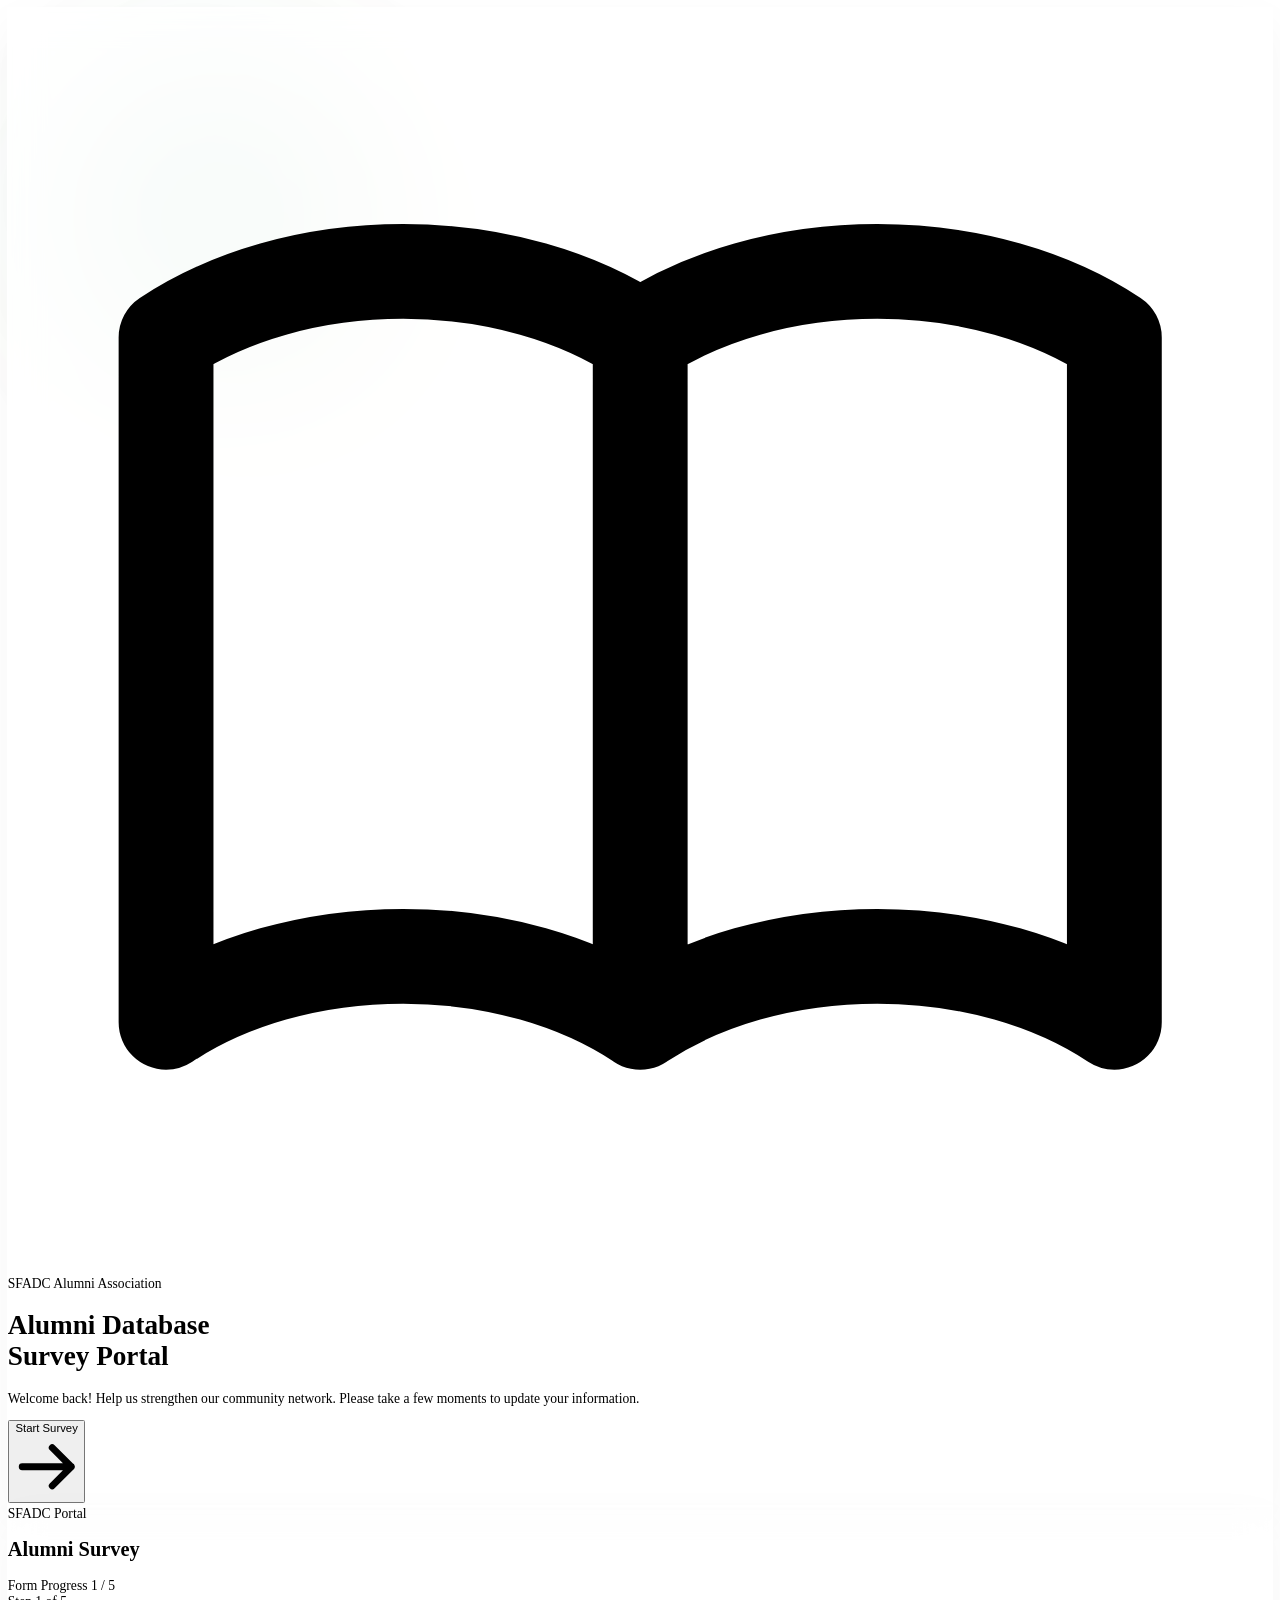
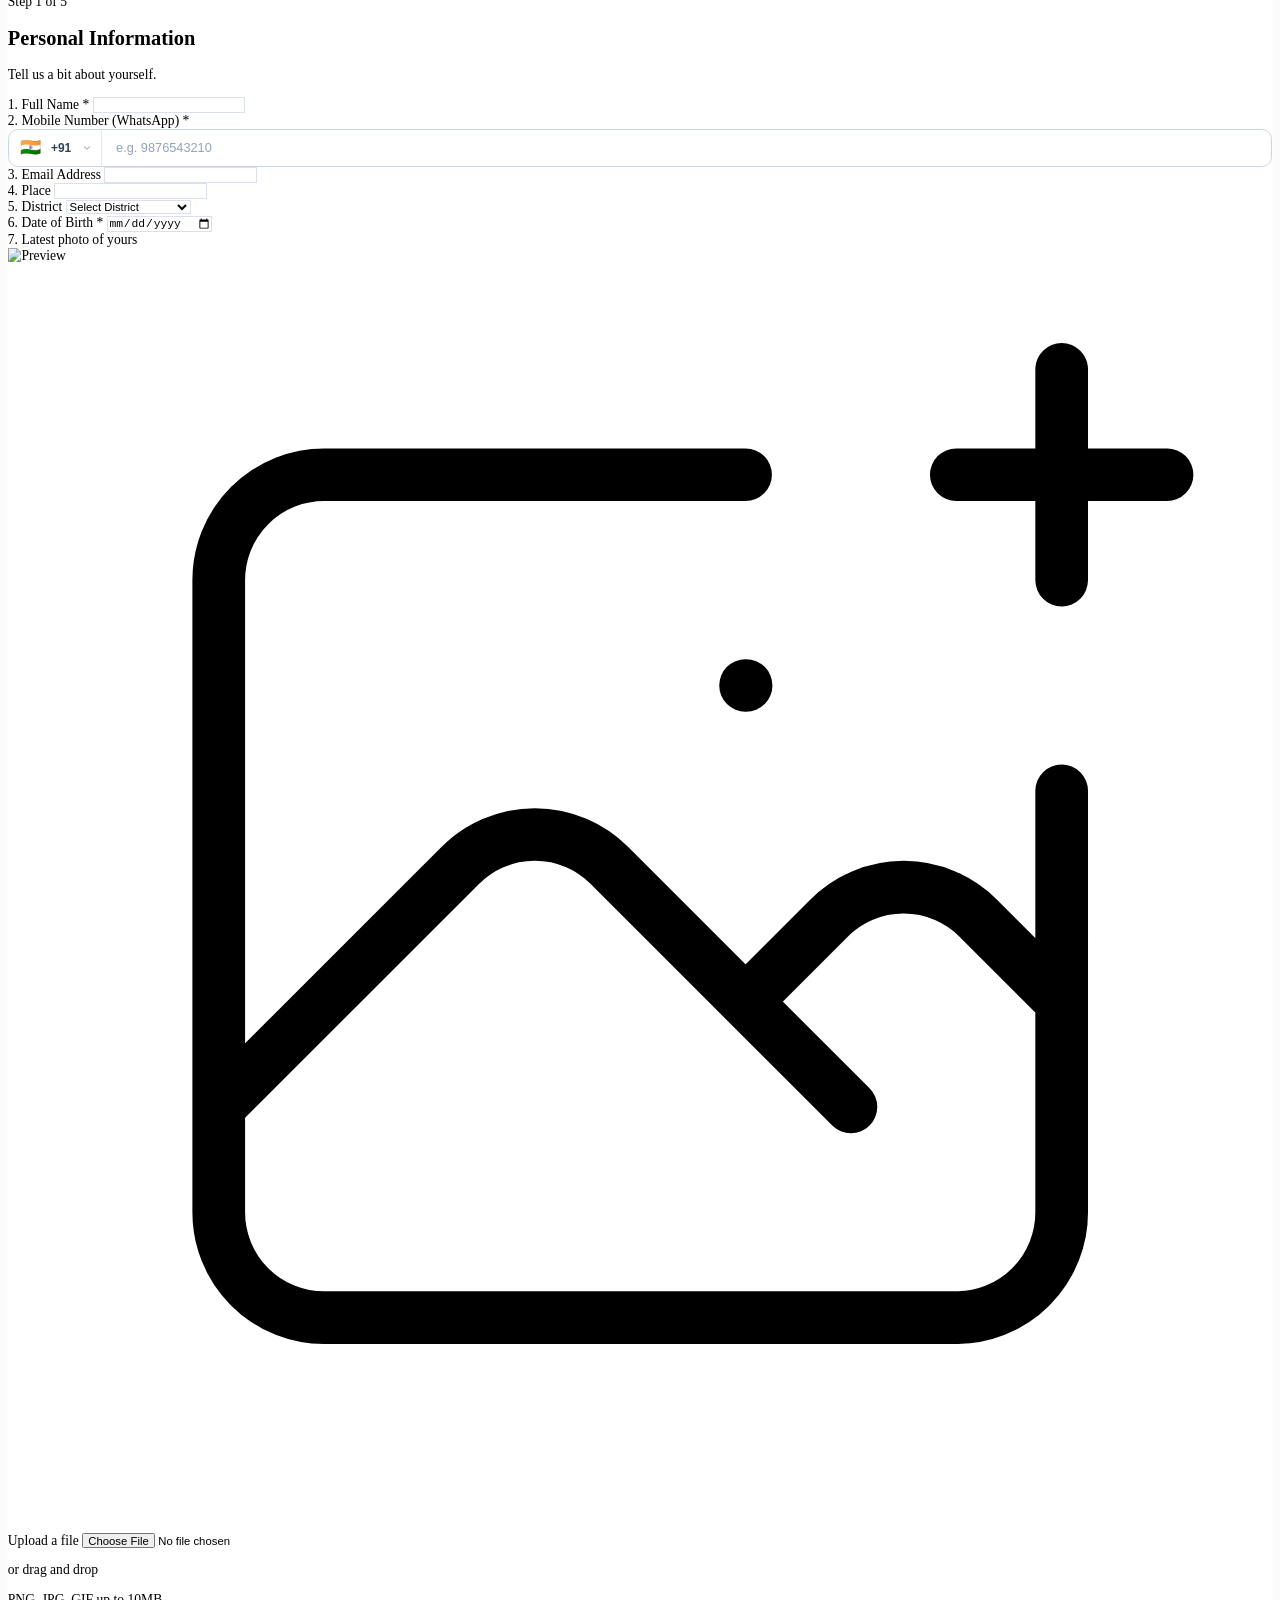
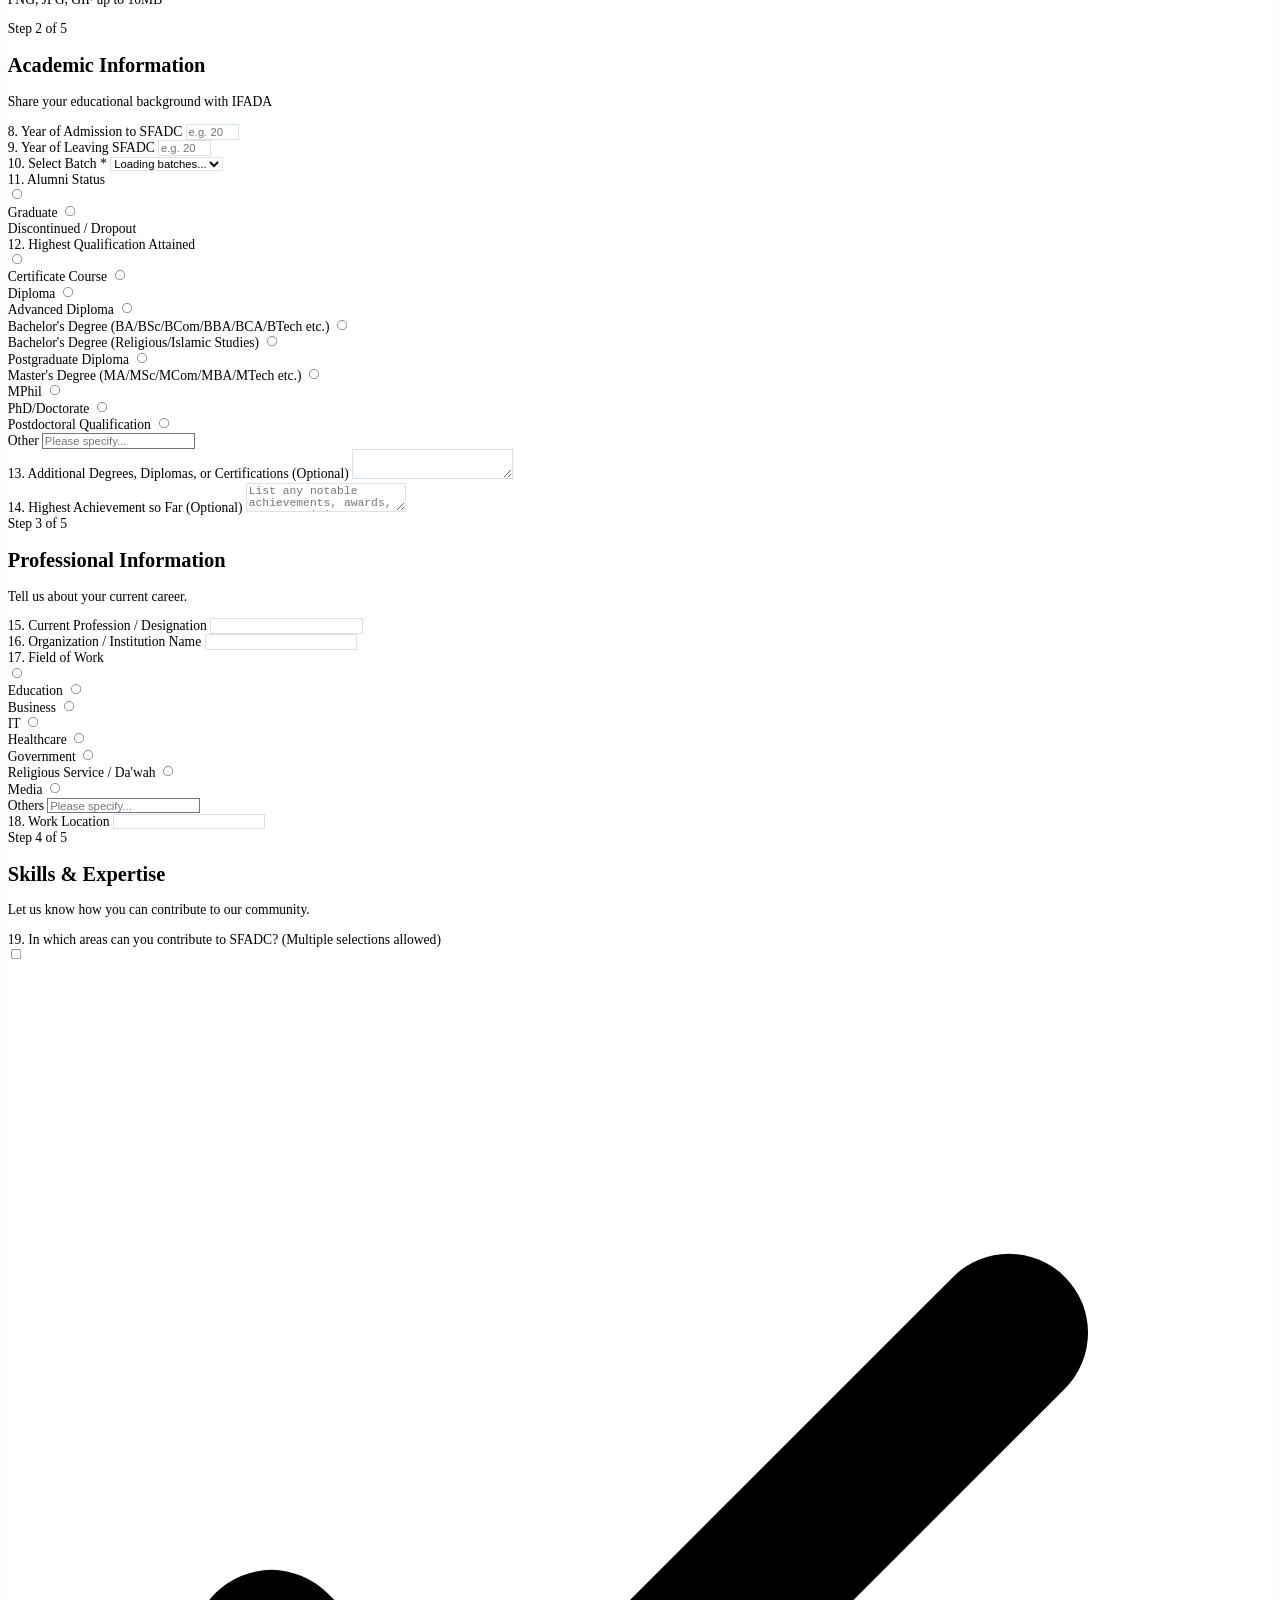
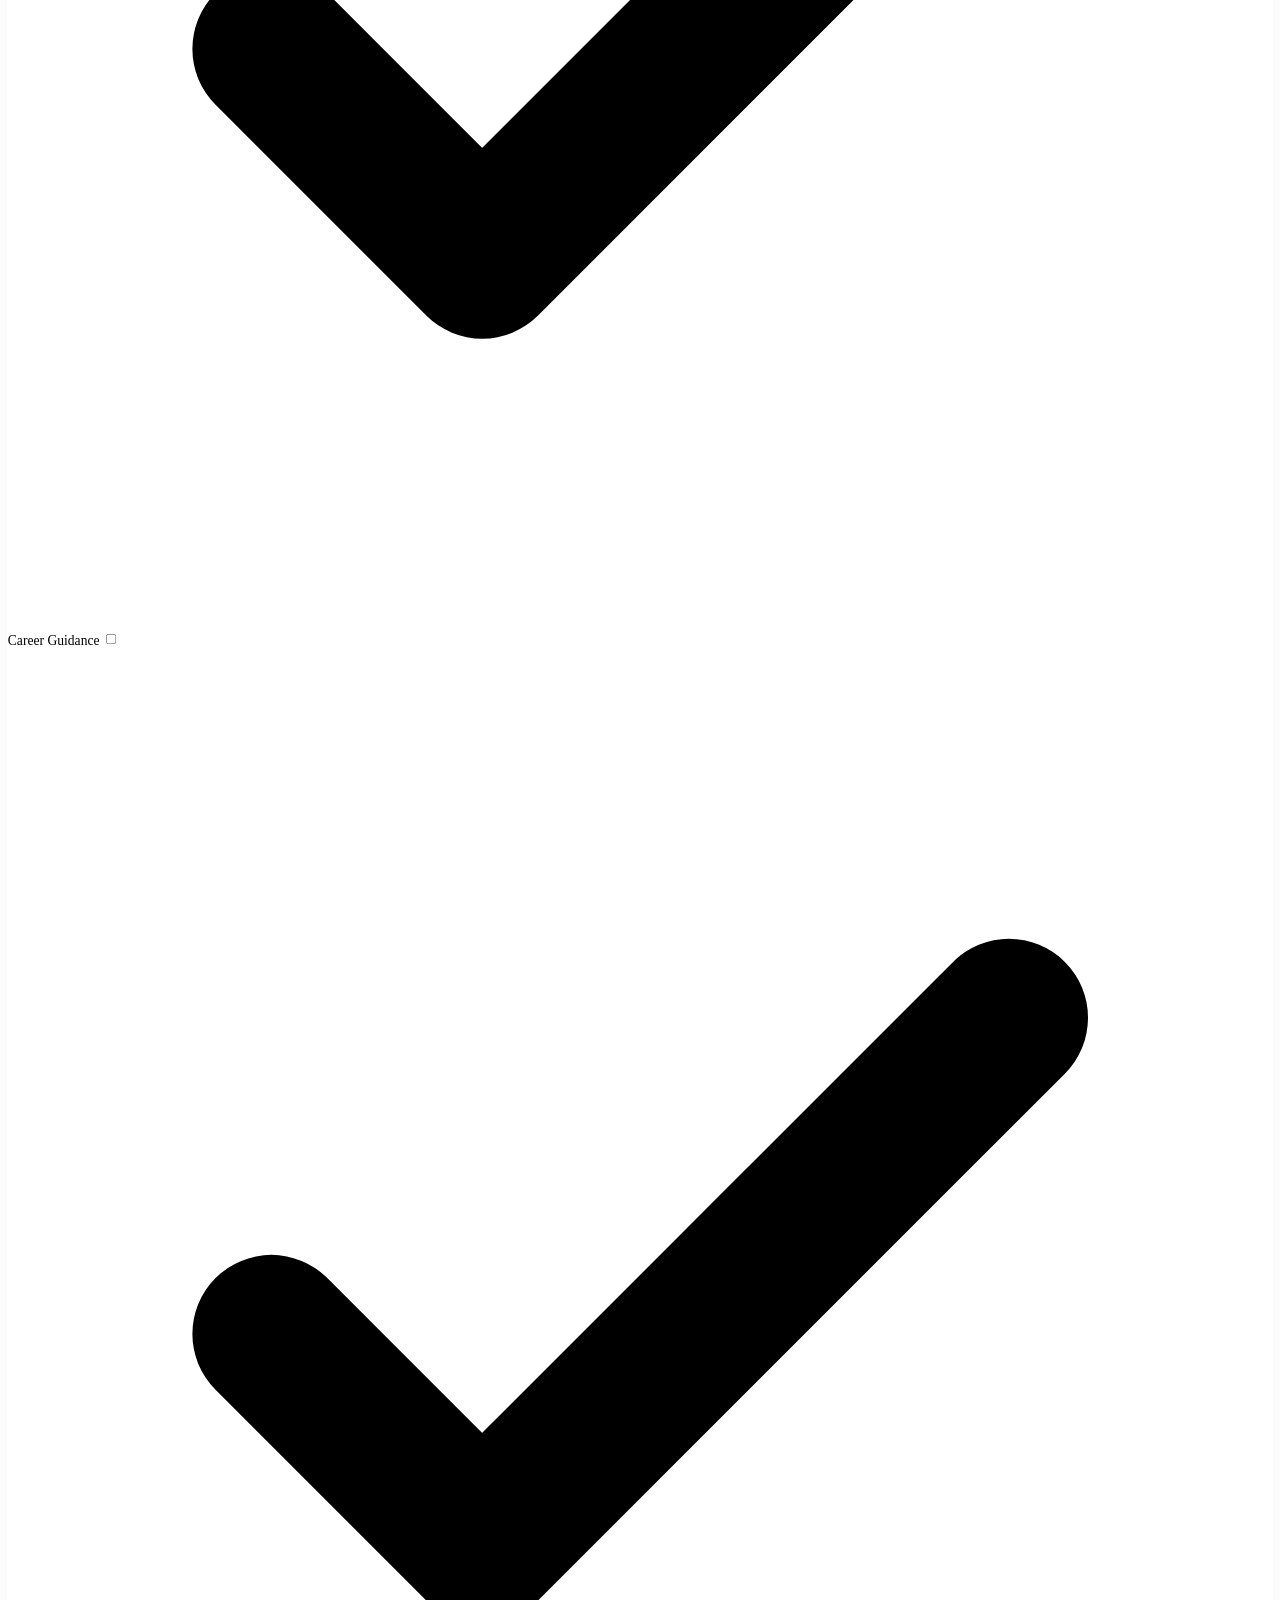
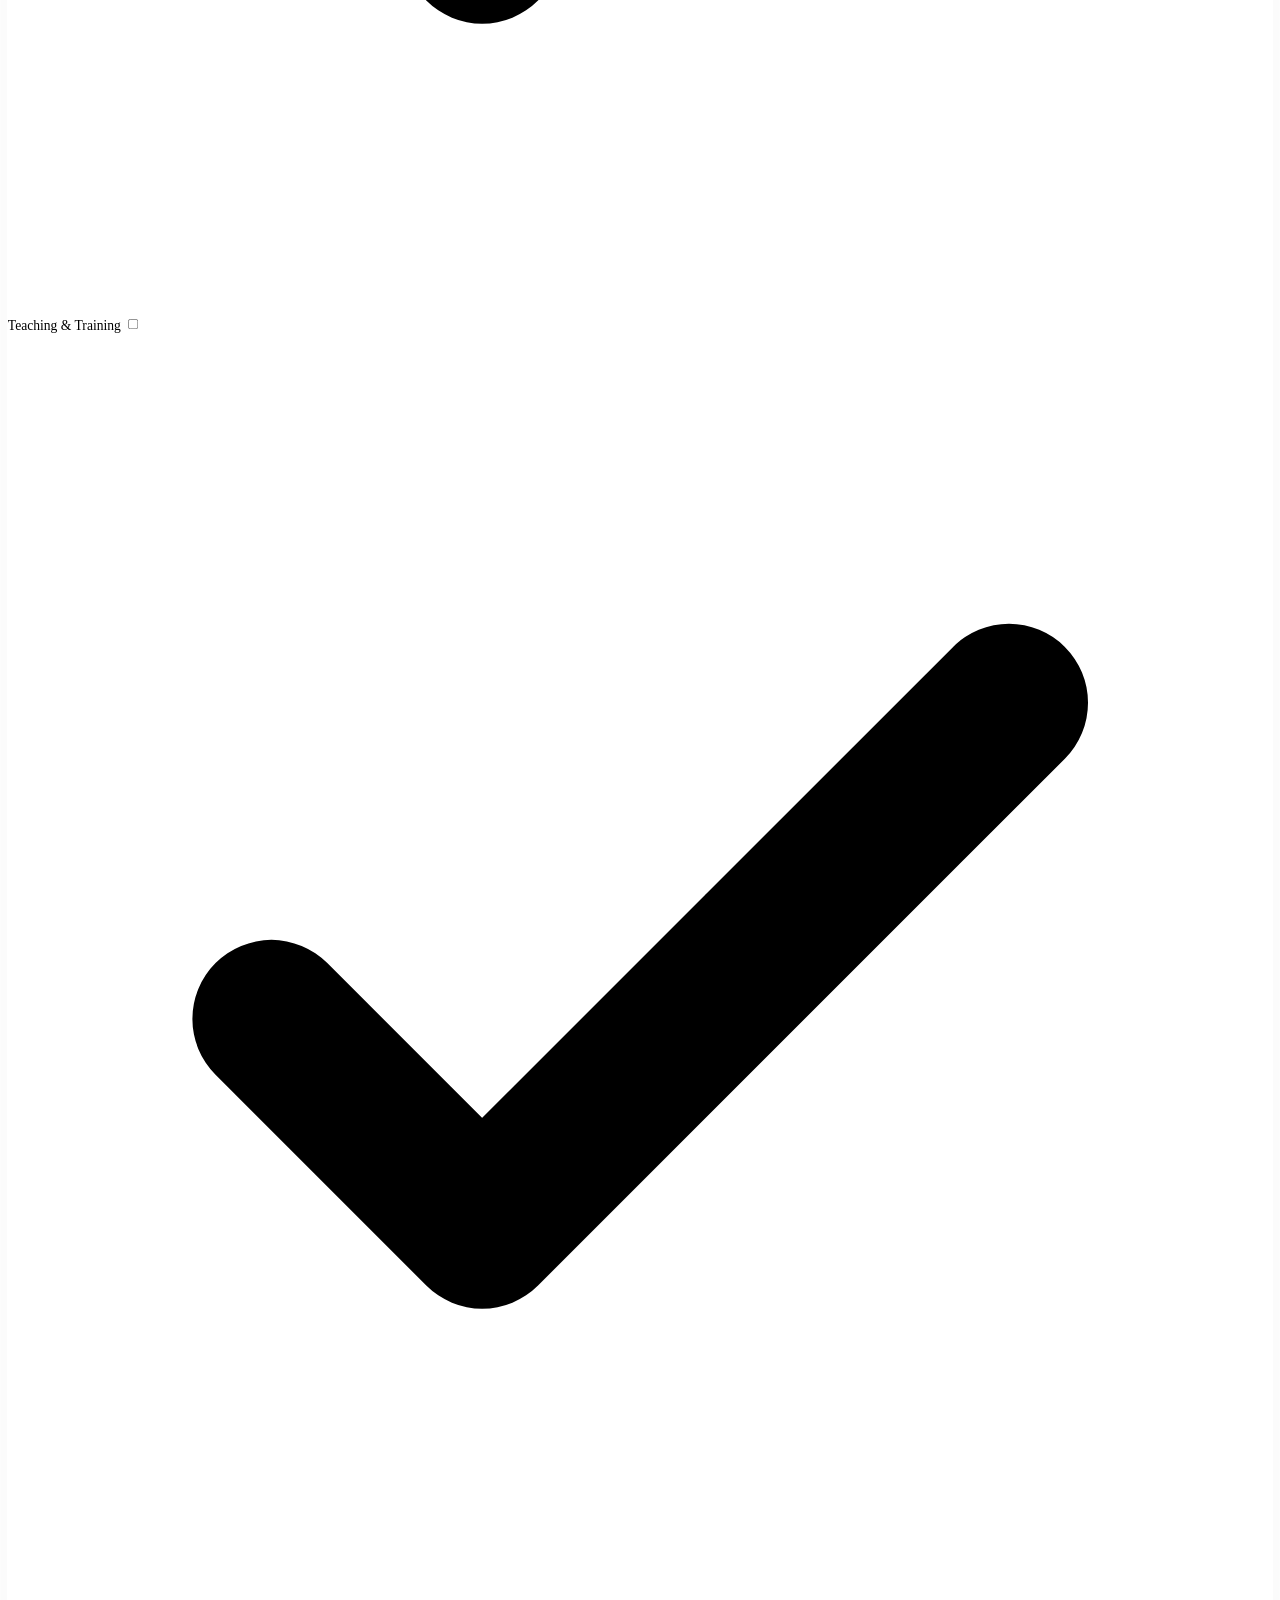
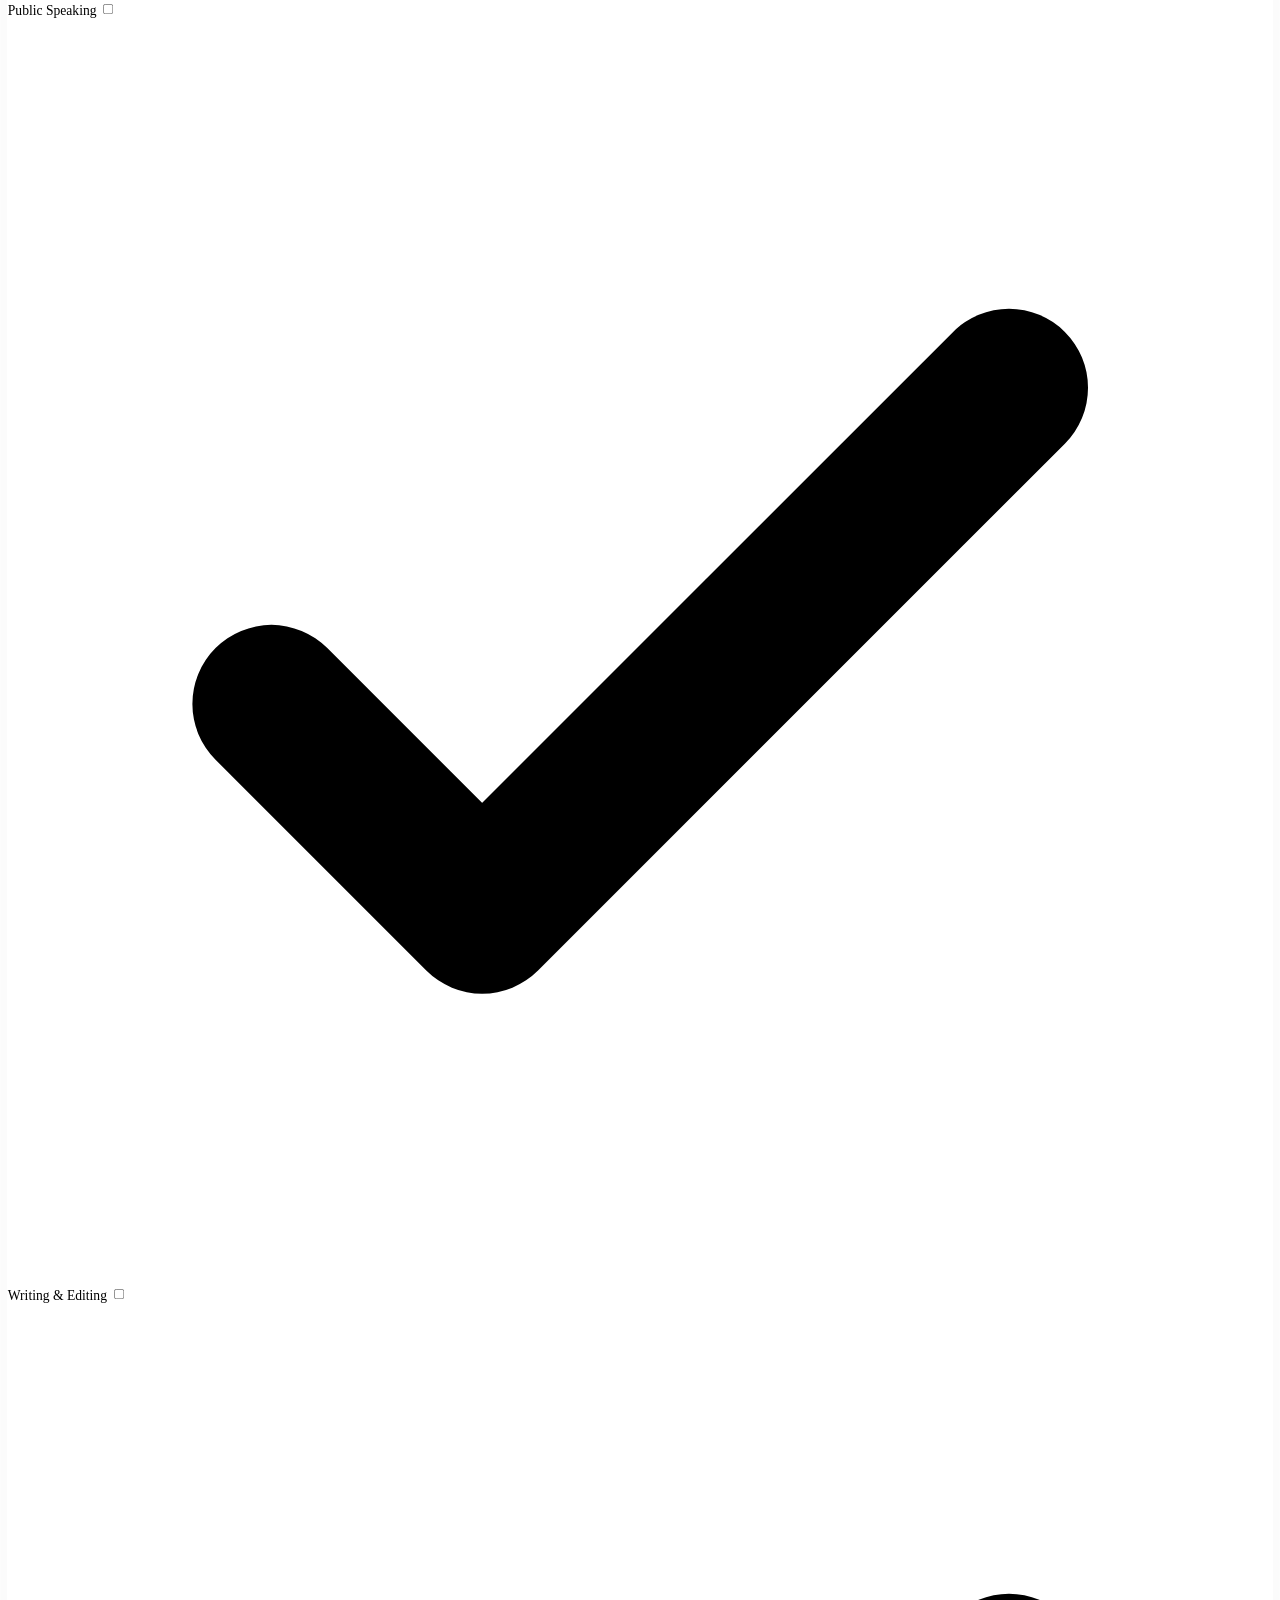
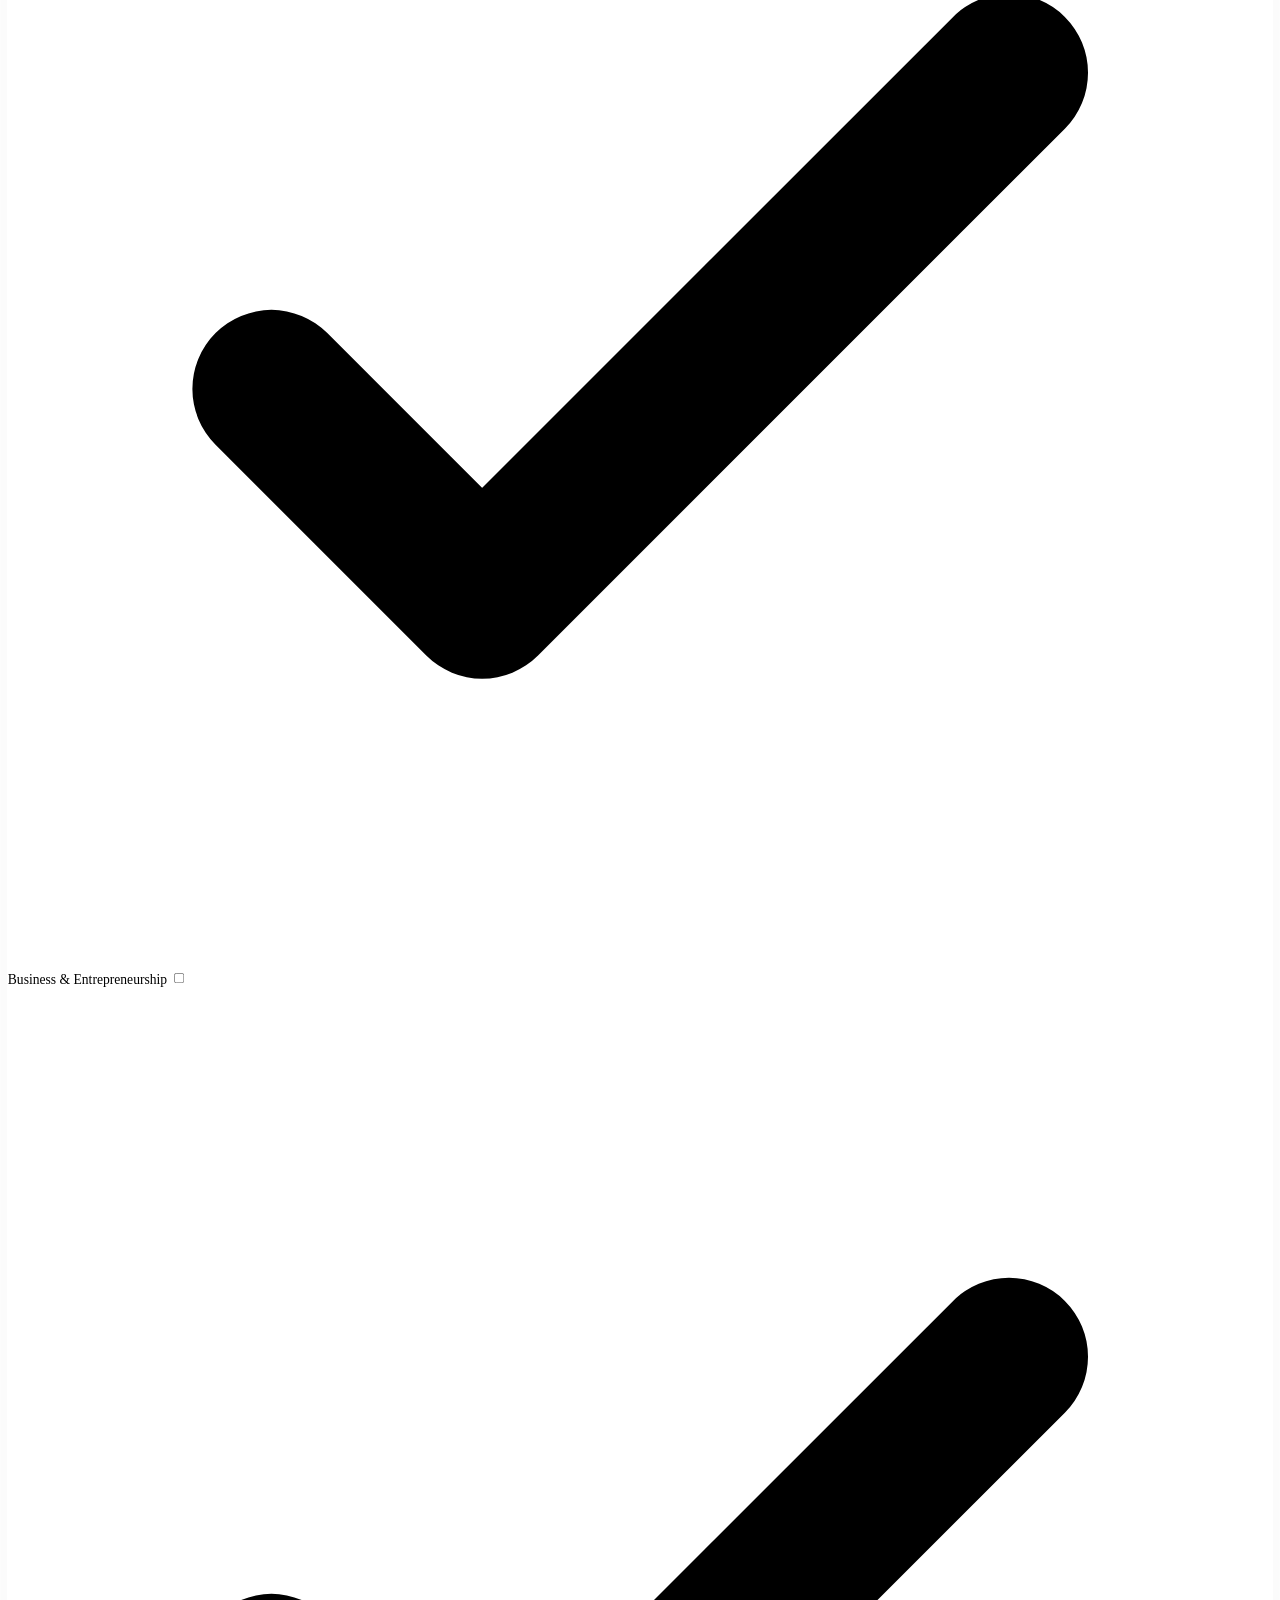
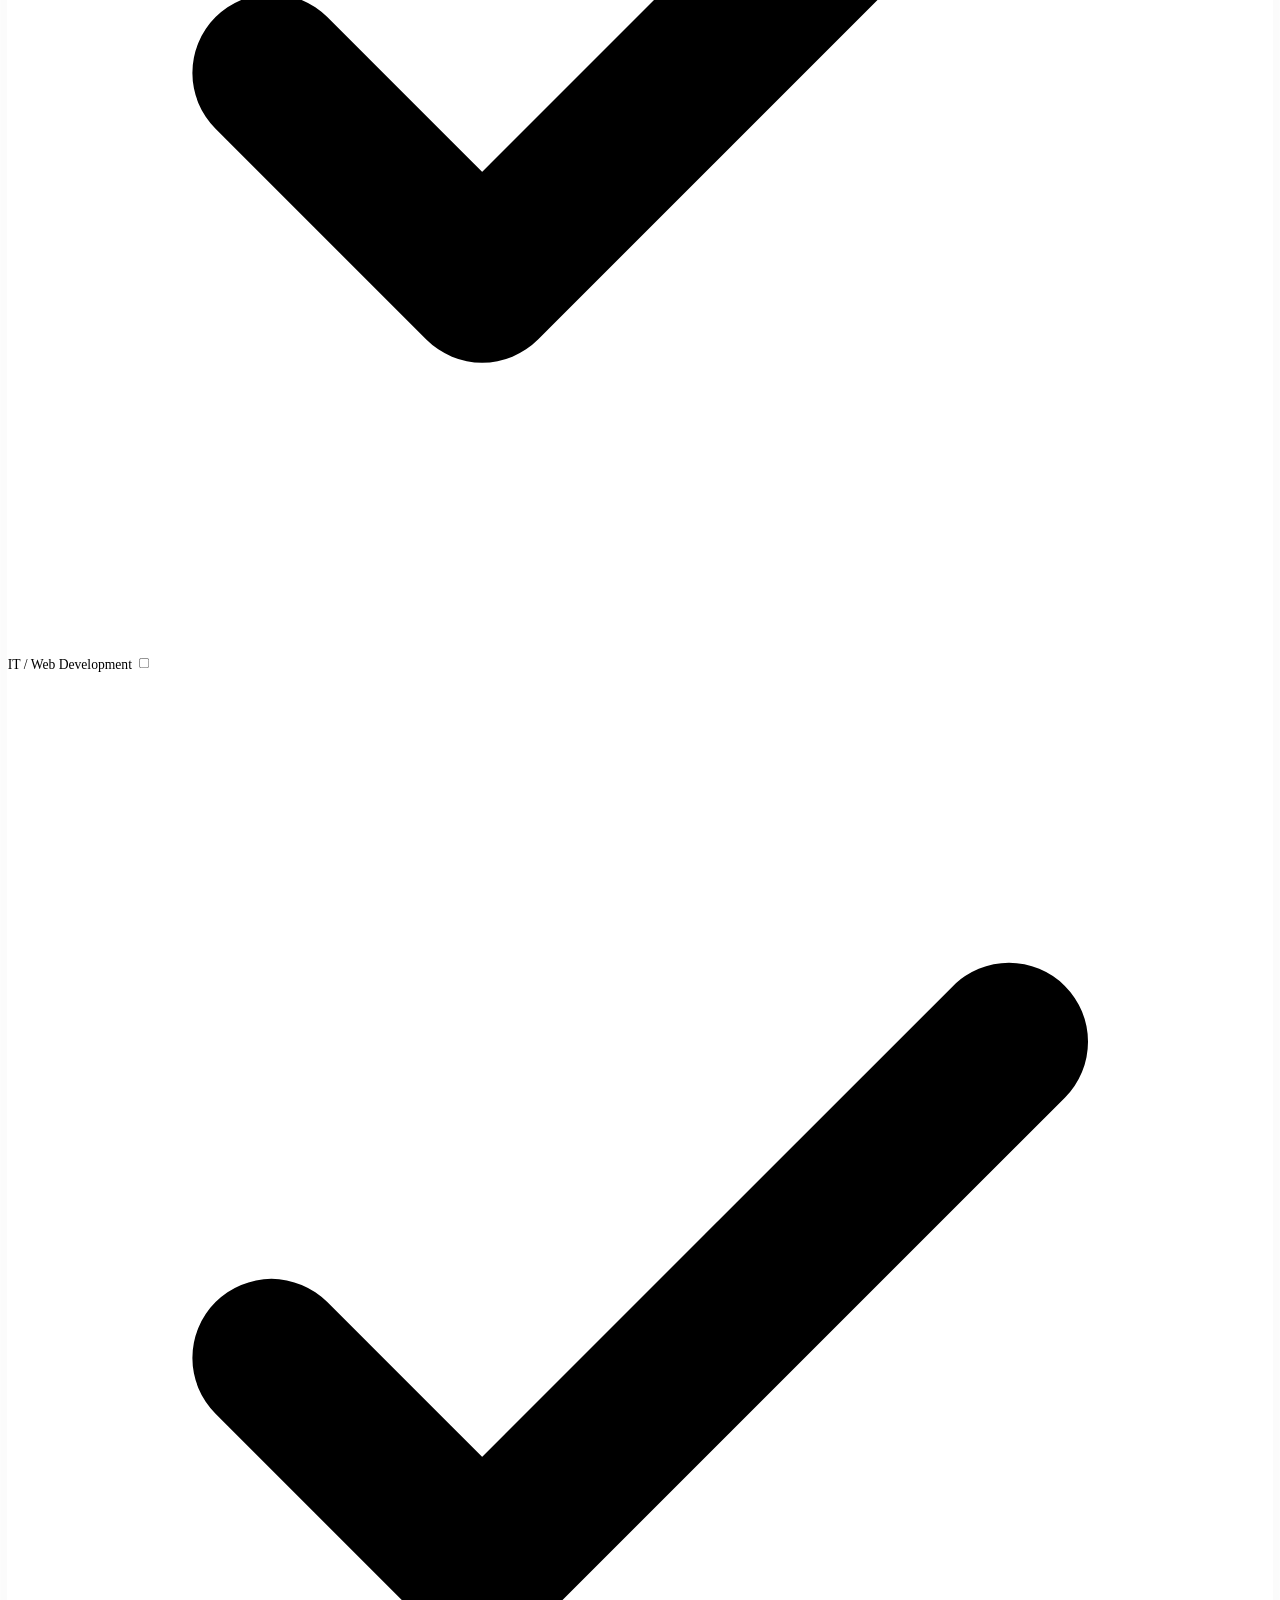
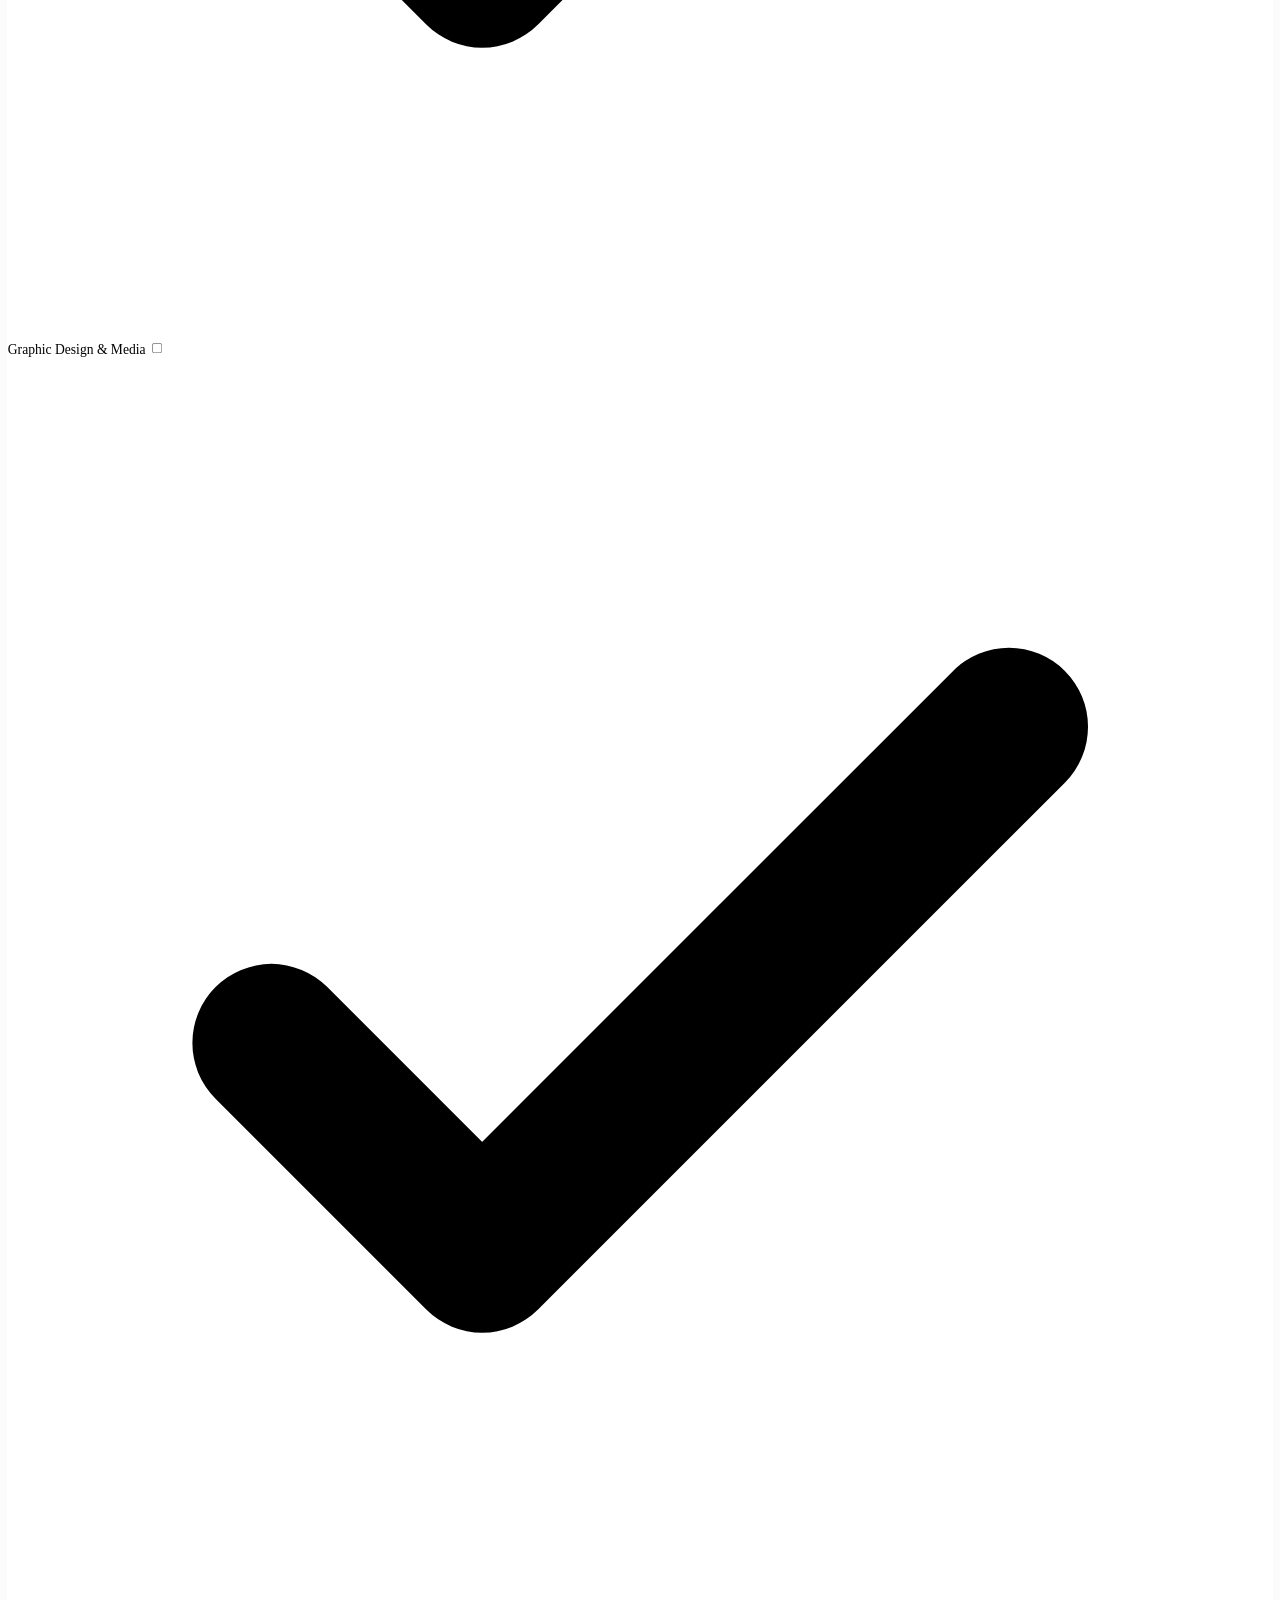
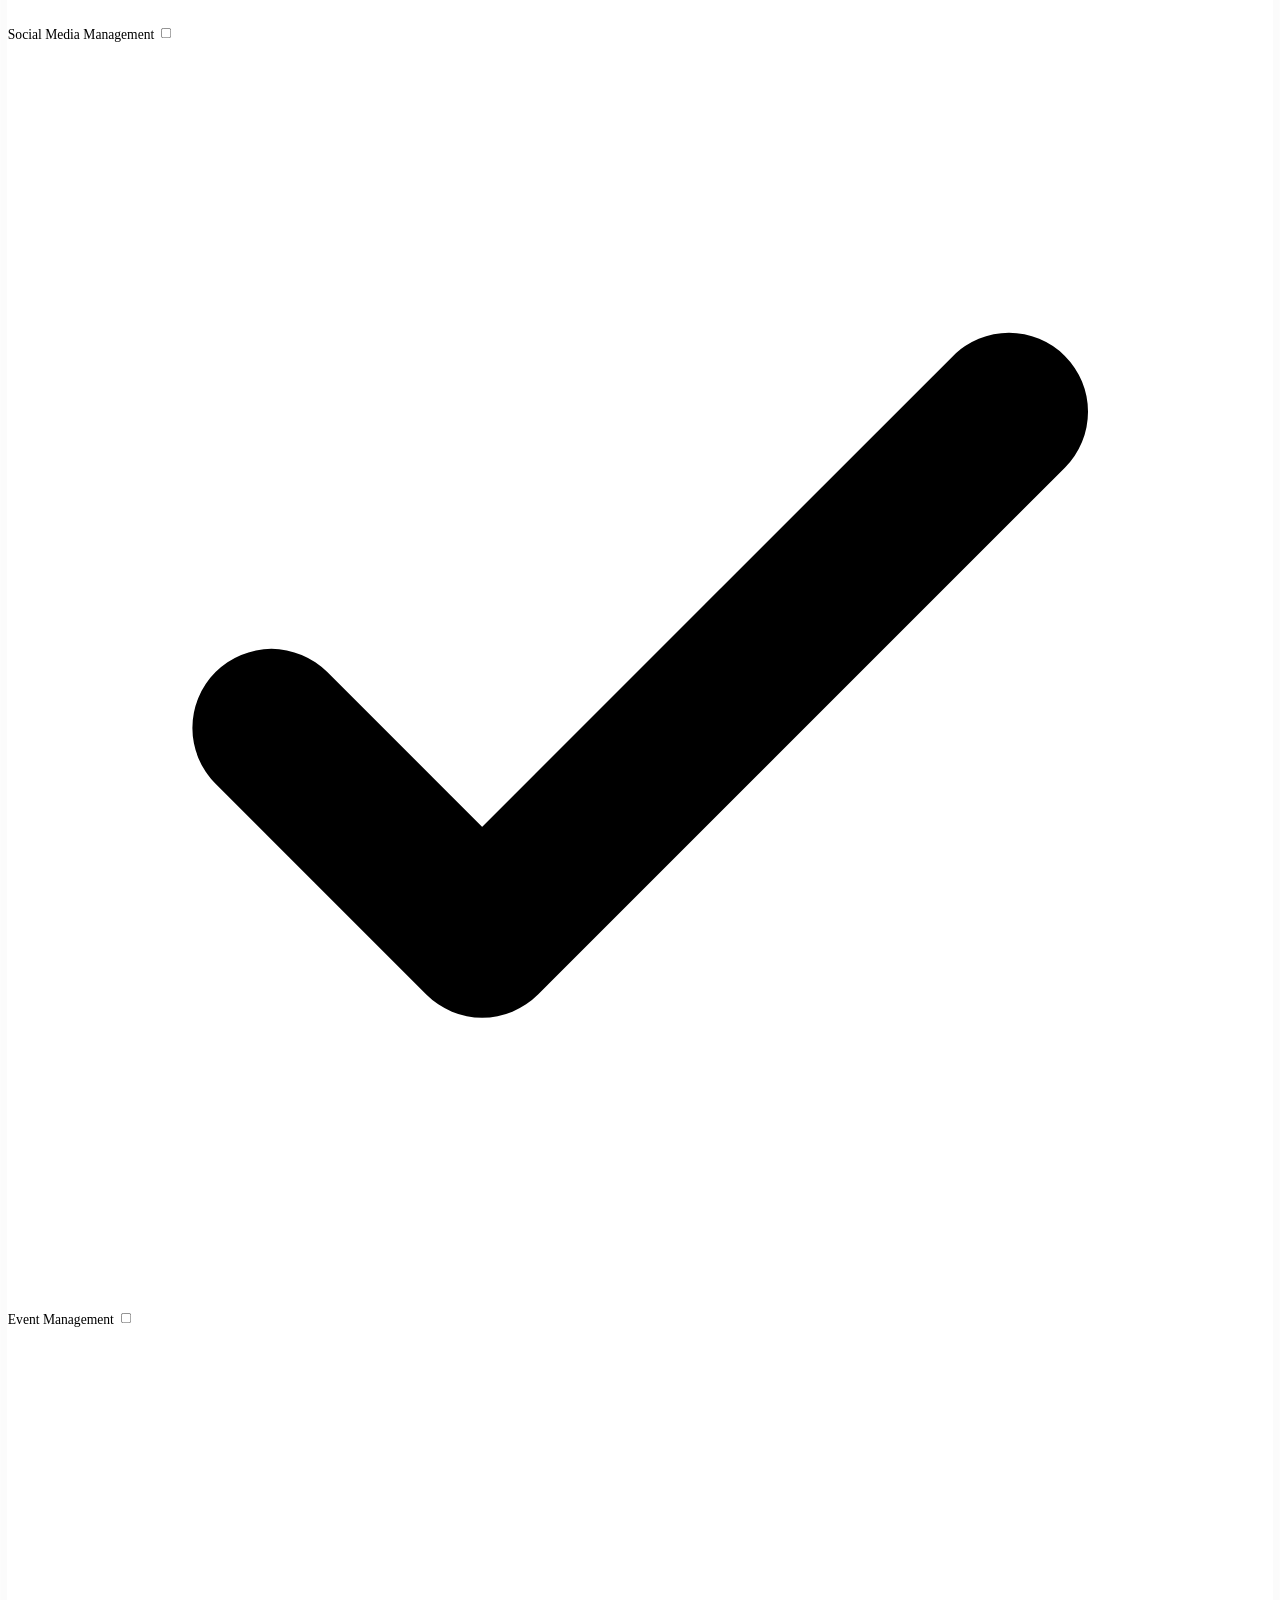
==== index.html @ ea5e3bff "last" ====
<!DOCTYPE html>
<html lang="en" class="bg-slate-50 text-slate-800 antialiased">

<head>
    <meta charset="UTF-8">
    <meta name="viewport" content="width=device-width, initial-scale=1.0">
    <title>SFADC Alumni Survey</title>
    <link rel="icon" type="image/png" href="favicon.png">
    <!-- Tailwind CSS -->
    <script src="https://cdn.tailwindcss.com"></script>
    <!-- Stable QRCode CDN -->
    <script src="https://cdn.jsdelivr.net/npm/qrcode@1.5.1/build/qrcode.min.js"></script>
    <!-- Stable Tesseract CDN -->
    <script src="https://cdn.jsdelivr.net/npm/tesseract.js@5.0.3/dist/tesseract.min.js"></script>
    <!-- Clash Grotesk Font for Membership Card -->
    <link href="https://api.fontshare.com/v2/css?f[]=clash-grotesk@200,300,400,500,600,700&display=swap"
        rel="stylesheet">
    <!-- Custom CSS -->
    <link rel="stylesheet" href="styles.css">
    <!-- Google Fonts -->
    <link
        href="https://fonts.googleapis.com/css2?family=Plus+Jakarta+Sans:wght@300;400;500;600;700;800&family=Inter:wght@300;400;500;600;700&display=swap"
        rel="stylesheet">
    <script>
        tailwind.config = {
            theme: {
                extend: {
                    fontFamily: {
                        sans: ['Inter', 'sans-serif'],
                        display: ['"Plus Jakarta Sans"', 'sans-serif'],
                    },
                    colors: {
                        brand: {
                            50: '#f4fbf7',
                            100: '#e6f7ef',
                            200: '#c2edd9',
                            300: '#9ee3c3',
                            400: '#56ce97',
                            500: '#0ea765',
                            600: '#0c9258',
                            700: '#0a7a4a',
                            800: '#08623b',
                            900: '#064a2d',
                        },
                        accent: {
                            gold: '#dfb76c',
                            goldHover: '#cfa557',
                        }
                    }
                }
            }
        }
    </script>
</head>

<body class="min-h-screen flex flex-col justify-center pt-10 pb-10 px-4 sm:px-6 lg:px-8 relative overflow-x-hidden"
    style="zoom: 0.85;">
    <!-- Background Design -->
    <div class="fixed inset-0 z-[-1] bg-gradient-to-br from-slate-50 via-slate-100 to-zinc-200 overflow-hidden">
        <div class="bg-blob blob-1 absolute top-0 right-0 -mr-20 -mt-20"></div>
        <div class="bg-blob blob-2 absolute bottom-0 left-0 -ml-20 -mb-20"></div>
        <div class="bg-blob blob-3 absolute top-1/2 left-1/3 -translate-y-1/2"></div>
    </div>

    <!-- 1. Landing Page -->
    <div id="landingPage"
        class="w-full max-w-2xl mx-auto z-10 flex flex-col items-center justify-center text-center animate-fade-in-up">
        <div class="glass-card rounded-3xl overflow-hidden p-10 md:p-16 w-full">
            <div
                class="w-24 h-24 bg-brand-50 text-brand-600 rounded-2xl flex items-center justify-center mx-auto mb-8 shadow-[0_8px_30px_rgb(14,167,101,0.1)] border border-brand-100/50">
                <svg class="w-12 h-12" fill="none" stroke="currentColor" viewBox="0 0 24 24"
                    xmlns="http://www.w3.org/2000/svg">
                    <path stroke-linecap="round" stroke-linejoin="round" stroke-width="1.8"
                        d="M12 6.253v13m0-13C10.832 5.477 9.246 5 7.5 5S4.168 5.477 3 6.253v13C4.168 18.477 5.754 18 7.5 18s3.332.477 4.5 1.253m0-13C13.168 5.477 14.754 5 16.5 5c1.747 0 3.332.477 4.5 1.253v13C19.832 18.477 18.247 18 16.5 18c-1.746 0-3.332.477-4.5 1.253">
                    </path>
                </svg>
            </div>
            <span
                class="inline-flex items-center gap-1.5 px-4 py-1.5 rounded-full bg-brand-100 text-brand-700 text-xs font-semibold tracking-wider uppercase mb-4">SFADC
                Alumni Association</span>
            <h1
                class="text-4xl md:text-5xl font-extrabold text-slate-800 mb-6 tracking-tight font-display leading-tight">
                Alumni Database <br><span
                    class="text-transparent bg-clip-text bg-gradient-to-r from-brand-600 to-brand-500">Survey
                    Portal</span>
            </h1>
            <p class="text-slate-600 text-base md:text-lg max-w-md mx-auto mb-10 leading-relaxed">
                Welcome back! Help us strengthen our community network. Please take a few moments to update your
                information.
            </p>
            <button id="startBtn"
                class="px-10 py-4 bg-brand-600 hover:bg-brand-700 text-white text-lg font-bold rounded-full shadow-lg shadow-brand-500/20 transition-all hover:scale-[1.02] hover:-translate-y-0.5 hover:shadow-brand-500/30 focus:outline-none focus:ring-4 focus:ring-brand-500 focus:ring-offset-2 flex items-center justify-center mx-auto group font-display">
                <span>Start Survey</span>
                <svg class="w-5 h-5 ml-2 group-hover:translate-x-1 transition-transform" fill="none"
                    stroke="currentColor" viewBox="0 0 24 24">
                    <path stroke-linecap="round" stroke-linejoin="round" stroke-width="2.5"
                        d="M14 5l7 7m0 0l-7 7m7-7H3">
                    </path>
                </svg>
            </button>
        </div>
    </div>

    <!-- 2. Survey Container -->
    <main id="surveyContainer" class="hidden w-full max-w-3xl mx-auto z-10 transition-opacity duration-500 opacity-0">
        <div class="glass-card rounded-3xl overflow-hidden">

            <!-- Header Section -->
            <div
                class="bg-gradient-to-r from-brand-900 via-brand-800 to-brand-700 px-8 py-8 text-center relative overflow-hidden">
                <div class="relative z-10 flex flex-col md:flex-row justify-between items-center gap-4">
                    <div class="text-left hidden md:block">
                        <span class="text-brand-300 text-xs font-semibold uppercase tracking-wider">SFADC Portal</span>
                        <h2 class="text-2xl font-bold text-white tracking-tight font-display">Alumni Survey</h2>
                    </div>

                    <!-- Progress Bar -->
                    <div class="w-full md:w-1/2">
                        <div class="flex justify-between text-brand-100 text-xs font-medium mb-2">
                            <span>Form Progress</span>
                            <span id="progressText" class="bg-brand-500/40 px-2 py-0.5 rounded-full font-semibold">1 /
                                6</span>
                        </div>
                        <div class="w-full bg-brand-950/40 rounded-full h-2">
                            <div id="progressBar"
                                class="bg-gradient-to-r from-brand-300 to-brand-200 h-2 rounded-full transition-all duration-500"
                                style="width: 16.66%"></div>
                        </div>
                    </div>
                </div>
                <!-- Decorative pattern -->
                <div class="absolute inset-0 opacity-5"
                    style="background-image: radial-gradient(#fff 1px, transparent 1px); background-size: 20px 20px;">
                </div>
            </div>

            <!-- Form Container -->
            <form id="alumniForm" class="px-6 py-8 md:px-10 md:py-10">

                <!-- Section 1: Personal Information -->
                <section class="form-section step-section" data-step="1">
                    <div class="mb-8 text-center md:text-left">
                        <span
                            class="inline-block px-3 py-1 rounded-full bg-brand-100 text-brand-700 text-xs font-bold uppercase tracking-wider mb-2">Step
                            1 of 5</span>
                        <h2 class="text-3xl font-extrabold text-slate-800 font-display">Personal Information</h2>
                        <p class="text-slate-500 mt-1.5">Tell us a bit about yourself.</p>
                    </div>

                    <div class="grid grid-cols-1 md:grid-cols-2 gap-6">
                        <!-- Full Name -->
                        <div class="col-span-1 md:col-span-2">
                            <label for="fullName"
                                class="block text-sm font-semibold text-slate-600 mb-1.5 font-display">1. Full Name
                                <span class="text-red-500">*</span></label>
                            <input type="text" id="fullName" name="fullName" required
                                class="premium-input w-full px-4 py-3.5 rounded-2xl text-slate-700 placeholder-slate-400 focus:outline-none">
                        </div>

                        <!-- Mobile Number -->
                        <div class="relative" style="z-index: 100;">
                            <label class="block text-sm font-semibold text-slate-600 mb-1.5 font-display">2. Mobile
                                Number (WhatsApp) <span class="text-red-500">*</span></label>
                            <div class="phone-input-wrapper">
                                <!-- Country Code Picker -->
                                <div class="country-picker" id="countryPicker">
                                    <button type="button" id="countryPickerBtn" class="country-picker-btn"
                                        aria-haspopup="listbox" aria-expanded="false">
                                        <span id="selectedFlag" class="picker-flag">🇮🇳</span>
                                        <span id="selectedCode" class="picker-code">+91</span>
                                        <svg class="picker-chevron" viewBox="0 0 20 20" fill="currentColor">
                                            <path fill-rule="evenodd"
                                                d="M5.23 7.21a.75.75 0 011.06.02L10 11.168l3.71-3.938a.75.75 0 111.08 1.04l-4.25 4.5a.75.75 0 01-1.08 0l-4.25-4.5a.75.75 0 01.02-1.06z"
                                                clip-rule="evenodd" />
                                        </svg>
                                    </button>
                                    <!-- Dropdown -->
                                    <div class="country-dropdown hidden" id="countryDropdown" role="listbox">
                                        <div class="dropdown-search-wrap">
                                            <svg class="search-icon" viewBox="0 0 20 20" fill="currentColor">
                                                <path fill-rule="evenodd"
                                                    d="M9 3.5a5.5 5.5 0 100 11 5.5 5.5 0 000-11zM2 9a7 7 0 1112.452 4.391l3.328 3.329a.75.75 0 11-1.06 1.06l-3.329-3.328A7 7 0 012 9z"
                                                    clip-rule="evenodd" />
                                            </svg>
                                            <input type="text" id="countrySearch" class="dropdown-search"
                                                placeholder="Search country…" autocomplete="off">
                                        </div>
                                        <ul class="country-list" id="countryList"></ul>
                                    </div>
                                </div>
                                <!-- Phone Number Input -->
                                <input type="tel" id="mobile" name="mobile" required placeholder="e.g. 9876543210"
                                    class="phone-number-input">
                                <!-- Hidden field stores full country code -->
                                <input type="hidden" id="mobileCountryCode" name="mobileCountryCode" value="+91">
                            </div>
                        </div>

                        <!-- Email -->
                        <div>
                            <label for="email" class="block text-sm font-semibold text-slate-600 mb-1.5 font-display">3.
                                Email Address</label>
                            <input type="email" id="email" name="email"
                                class="premium-input w-full px-4 py-3.5 rounded-2xl text-slate-700 placeholder-slate-400 focus:outline-none">
                        </div>

                        <!-- Place of Residence -->
                        <div>
                            <label for="residencePlace"
                                class="block text-sm font-semibold text-slate-600 mb-1.5 font-display">4. Place</label>
                            <input type="text" id="residencePlace" name="residencePlace"
                                class="premium-input w-full px-4 py-3.5 rounded-2xl text-slate-700 placeholder-slate-400 focus:outline-none">
                        </div>

                        <!-- District -->
                        <div>
                            <label for="country"
                                class="block text-sm font-semibold text-slate-600 mb-1.5 font-display">5.
                                District</label>
                            <select id="country" name="country"
                                class="premium-input w-full px-4 py-3.5 rounded-2xl text-slate-700 focus:outline-none bg-white/80">
                                <option value="" disabled selected>Select District</option>
                                <option value="Alappuzha">Alappuzha</option>
                                <option value="Ernakulam">Ernakulam</option>
                                <option value="Idukki">Idukki</option>
                                <option value="Kannur">Kannur</option>
                                <option value="Kasaragod">Kasaragod</option>
                                <option value="Kollam">Kollam</option>
                                <option value="Kottayam">Kottayam</option>
                                <option value="Kozhikode">Kozhikode</option>
                                <option value="Malappuram">Malappuram</option>
                                <option value="Palakkad">Palakkad</option>
                                <option value="Pathanamthitta">Pathanamthitta</option>
                                <option value="Thiruvananthapuram">Thiruvananthapuram</option>
                                <option value="Thrissur">Thrissur</option>
                                <option value="Wayanad">Wayanad</option>
                            </select>
                        </div>

                        <!-- Date of Birth -->
                        <div>
                            <label for="dob" class="block text-sm font-semibold text-slate-600 mb-1.5 font-display">6.
                                Date of Birth <span class="text-red-500">*</span></label>
                            <input type="date" id="dob" name="dob" required
                                class="premium-input w-full px-4 py-3.5 rounded-2xl text-slate-600 placeholder-slate-400 focus:outline-none">
                        </div>

                        <!-- Photo Upload -->
                        <div class="col-span-1 md:col-span-2">
                            <label for="photo" class="block text-sm font-semibold text-slate-600 mb-1.5 font-display">7.
                                Latest photo of yours</label>
                            <div class="mt-1 flex justify-center px-6 pt-5 pb-6 border-2 border-slate-300 border-dashed rounded-2xl bg-white/50 hover:bg-slate-50 transition-colors cursor-pointer"
                                id="fileUploadContainer">
                                <div class="space-y-1 text-center">
                                    <img id="imagePreview"
                                        class="hidden mx-auto h-20 w-20 object-cover rounded-xl border border-slate-200 shadow-sm mb-2"
                                        src="" alt="Preview">
                                    <svg id="uploadIcon" class="mx-auto h-12 w-12 text-slate-400" stroke="currentColor"
                                        fill="none" viewBox="0 0 48 48">
                                        <path
                                            d="M28 8H12a4 4 0 00-4 4v20m32-12v8m0 0v8a4 4 0 01-4 4H12a4 4 0 01-4-4v-4m32-4l-3.172-3.172a4 4 0 00-5.656 0L28 28M8 32l9.172-9.172a4 4 0 015.656 0L28 28m0 0l4 4m4-24h8m-4-4v8m-12 4h.02"
                                            stroke-width="2" stroke-linecap="round" stroke-linejoin="round" />
                                    </svg>
                                    <div class="flex text-sm text-slate-600 justify-center">
                                        <label for="photo"
                                            class="relative cursor-pointer bg-white rounded-md font-semibold text-brand-600 hover:text-brand-500 focus-within:outline-none focus-within:ring-2 focus-within:ring-offset-2 focus-within:ring-brand-500 px-1">
                                            <span>Upload a file</span>
                                            <input id="photo" name="photo" type="file" class="sr-only" accept="image/*">
                                        </label>
                                        <p class="pl-1 text-slate-500">or drag and drop</p>
                                    </div>
                                    <p class="text-xs text-slate-400 font-medium" id="fileNameDisplay">PNG, JPG, GIF up
                                        to 10MB</p>
                                </div>
                            </div>
                        </div>
                    </div>
                </section>

                <!-- Section 2: Academic Information -->
                <section class="form-section step-section hidden" data-step="2">
                    <div class="mb-8 text-center md:text-left">
                        <span
                            class="inline-block px-3 py-1 rounded-full bg-brand-100 text-brand-700 text-xs font-bold uppercase tracking-wider mb-2">Step
                            2 of 5</span>
                        <h2 class="text-3xl font-extrabold text-slate-800 font-display">Academic Information</h2>
                        <p class="text-slate-500 mt-1.5">Share your educational background with IFADA</p>
                    </div>

                    <div class="grid grid-cols-1 md:grid-cols-2 gap-6">
                        <!-- Admission Year -->
                        <div>
                            <label for="admissionYear"
                                class="block text-sm font-semibold text-slate-600 mb-1.5 font-display">8. Year of
                                Admission to SFADC</label>
                            <input type="number" min="1950" max="2030" id="admissionYear" name="admissionYear"
                                placeholder="e.g. 2015"
                                class="premium-input w-full px-4 py-3.5 rounded-2xl text-slate-700 placeholder-slate-400 focus:outline-none">
                        </div>

                        <!-- Leaving Year -->
                        <div>
                            <label for="leavingYear"
                                class="block text-sm font-semibold text-slate-600 mb-1.5 font-display">9. Year of
                                Leaving SFADC</label>
                            <input type="number" min="1950" max="2030" id="leavingYear" name="leavingYear"
                                placeholder="e.g. 2020"
                                class="premium-input w-full px-4 py-3.5 rounded-2xl text-slate-700 placeholder-slate-400 focus:outline-none">
                        </div>

                        <!-- Select Batch -->
                        <div class="col-span-1 md:col-span-2">
                            <label for="membershipBatch"
                                class="block text-sm font-semibold text-slate-600 mb-1.5 font-display">10. Select Batch
                                <span class="text-red-500">*</span></label>
                            <select id="membershipBatch"
                                class="premium-input w-full px-4 py-3.5 rounded-2xl text-slate-700 focus:outline-none bg-white/80">
                                <option value="" disabled selected>Loading batches...</option>
                            </select>
                        </div>

                        <!-- Alumni Status -->
                        <div class="col-span-1 md:col-span-2">
                            <label class="block text-sm font-semibold text-slate-600 mb-3 font-display">11. Alumni
                                Status</label>
                            <div class="flex flex-col sm:flex-row gap-4">
                                <label
                                    class="flex items-center p-4 border border-slate-200 rounded-2xl cursor-pointer hover:bg-slate-50/50 transition-all w-full sm:w-1/2 bg-white/50 relative overflow-hidden focus-within:ring-2 focus-within:ring-brand-500/20">
                                    <input type="radio" name="alumniStatus" value="Graduate" class="sr-only peer">
                                    <div
                                        class="absolute inset-0 border-2 border-transparent peer-checked:border-brand-500 rounded-2xl transition-all pointer-events-none">
                                    </div>
                                    <div
                                        class="absolute inset-0 bg-brand-50/5 opacity-0 peer-checked:opacity-100 transition-opacity pointer-events-none">
                                    </div>
                                    <div
                                        class="w-4 h-4 rounded-full border border-slate-300 flex items-center justify-center bg-white peer-checked:border-brand-500 peer-checked:bg-brand-500 transition-all mr-3 flex-shrink-0">
                                        <div
                                            class="w-1.5 h-1.5 rounded-full bg-white opacity-0 peer-checked:opacity-100 transition-opacity">
                                        </div>
                                    </div>
                                    <span
                                        class="text-slate-700 font-semibold relative z-10 font-display text-sm">Graduate</span>
                                </label>
                                <label
                                    class="flex items-center p-4 border border-slate-200 rounded-2xl cursor-pointer hover:bg-slate-50/50 transition-all w-full sm:w-1/2 bg-white/50 relative overflow-hidden focus-within:ring-2 focus-within:ring-brand-500/20">
                                    <input type="radio" name="alumniStatus" value="Discontinued / Dropout"
                                        class="sr-only peer">
                                    <div
                                        class="absolute inset-0 border-2 border-transparent peer-checked:border-brand-500 rounded-2xl transition-all pointer-events-none">
                                    </div>
                                    <div
                                        class="absolute inset-0 bg-brand-50/5 opacity-0 peer-checked:opacity-100 transition-opacity pointer-events-none">
                                    </div>
                                    <div
                                        class="w-4 h-4 rounded-full border border-slate-300 flex items-center justify-center bg-white peer-checked:border-brand-500 peer-checked:bg-brand-500 transition-all mr-3 flex-shrink-0">
                                        <div
                                            class="w-1.5 h-1.5 rounded-full bg-white opacity-0 peer-checked:opacity-100 transition-opacity">
                                        </div>
                                    </div>
                                    <span
                                        class="text-slate-700 font-semibold relative z-10 font-display text-sm">Discontinued
                                        / Dropout</span>
                                </label>
                            </div>
                        </div>

                        <!-- Highest Qualification -->
                        <div class="col-span-1 md:col-span-2">
                            <label class="block text-sm font-semibold text-slate-600 mb-2.5 font-display">12. Highest
                                Qualification Attained</label>
                            <div class="grid grid-cols-1 sm:grid-cols-2 md:grid-cols-3 gap-3">
                                <script>
                                    const quals = [
                                        'Certificate Course',
                                        'Diploma',
                                        'Advanced Diploma',
                                        'Bachelor\'s Degree (BA/BSc/BCom/BBA/BCA/BTech etc.)',
                                        'Bachelor\'s Degree (Religious/Islamic Studies)',
                                        'Postgraduate Diploma',
                                        'Master\'s Degree (MA/MSc/MCom/MBA/MTech etc.)',
                                        'MPhil',
                                        'PhD/Doctorate',
                                        'Postdoctoral Qualification'
                                    ];
                                    quals.forEach(q => {
                                        document.write(`
                                            <label class="flex items-center p-3.5 border border-slate-200 rounded-2xl cursor-pointer hover:bg-slate-50/50 transition-all bg-white/50 relative overflow-hidden focus-within:ring-2 focus-within:ring-brand-500/20">
                                                <input type="radio" name="qualification" value="${q}" class="sr-only peer">
                                                <div class="absolute inset-0 border-2 border-transparent peer-checked:border-brand-500 rounded-2xl transition-all pointer-events-none"></div>
                                                <div class="absolute inset-0 bg-brand-50/5 opacity-0 peer-checked:opacity-100 transition-opacity pointer-events-none"></div>
                                                <div class="w-4 h-4 rounded-full border border-slate-300 flex items-center justify-center bg-white peer-checked:border-brand-500 peer-checked:bg-brand-500 transition-all mr-2 flex-shrink-0">
                                                    <div class="w-1.5 h-1.5 rounded-full bg-white opacity-0 peer-checked:opacity-100 transition-opacity"></div>
                                                </div>
                                                <span class="text-xs text-slate-700 font-semibold relative z-10 font-display">${q}</span>
                                            </label>
                                        `);
                                    });
                                </script>
                                <label
                                    class="flex items-center p-3.5 border border-slate-200 rounded-2xl cursor-pointer hover:bg-slate-50/50 transition-all bg-white/50 relative overflow-hidden focus-within:ring-2 focus-within:ring-brand-500/20 md:col-span-2">
                                    <input type="radio" name="qualification" value="Others" id="qualOthersRadio"
                                        class="sr-only peer">
                                    <div
                                        class="absolute inset-0 border-2 border-transparent peer-checked:border-brand-500 rounded-2xl transition-all pointer-events-none">
                                    </div>
                                    <div
                                        class="absolute inset-0 bg-brand-50/5 opacity-0 peer-checked:opacity-100 transition-opacity pointer-events-none">
                                    </div>
                                    <div
                                        class="w-4 h-4 rounded-full border border-slate-300 flex items-center justify-center bg-white peer-checked:border-brand-500 peer-checked:bg-brand-500 transition-all mr-2 flex-shrink-0">
                                        <div
                                            class="w-1.5 h-1.5 rounded-full bg-white opacity-0 peer-checked:opacity-100 transition-opacity">
                                        </div>
                                    </div>
                                    <span
                                        class="text-sm text-slate-700 font-semibold mr-2 whitespace-nowrap relative z-10 font-display">Other</span>
                                    <input type="text" id="qualOthersText" placeholder="Please specify..."
                                        class="w-full bg-transparent border-b border-slate-300 focus:border-brand-500 focus:outline-none text-sm px-1 py-0.5 relative z-10 font-medium text-slate-700 placeholder-slate-400"
                                        onfocus="document.getElementById('qualOthersRadio').checked = true">
                                </label>
                            </div>
                        </div>

                        <!-- Additional Degrees -->
                        <div class="col-span-1 md:col-span-2">
                            <label for="additionalDegrees"
                                class="block text-sm font-semibold text-slate-600 mb-1.5 font-display">13. Additional
                                Degrees, Diplomas, or Certifications <span
                                    class="text-slate-400 text-xs font-normal">(Optional)</span></label>
                            <textarea id="additionalDegrees" name="additionalDegrees" rows="2"
                                class="premium-input w-full px-4 py-3.5 rounded-2xl text-slate-700 placeholder-slate-400 focus:outline-none resize-y"></textarea>
                        </div>

                        <!-- Highest Achievement -->
                        <div class="col-span-1 md:col-span-2">
                            <label for="highestAchievement"
                                class="block text-sm font-semibold text-slate-600 mb-1.5 font-display">14. Highest
                                Achievement so Far <span
                                    class="text-slate-400 text-xs font-normal">(Optional)</span></label>
                            <textarea id="highestAchievement" name="highestAchievement" rows="2"
                                class="premium-input w-full px-4 py-3.5 rounded-2xl text-slate-700 placeholder-slate-400 focus:outline-none resize-y"
                                placeholder="List any notable achievements, awards, or recognitions..."></textarea>
                        </div>
                    </div>
                </section>

                <!-- Section 3: Professional Information -->
                <section class="form-section step-section hidden" data-step="3">
                    <div class="mb-8 text-center md:text-left">
                        <span
                            class="inline-block px-3 py-1 rounded-full bg-brand-100 text-brand-700 text-xs font-bold uppercase tracking-wider mb-2">Step
                            3 of 5</span>
                        <h2 class="text-3xl font-extrabold text-slate-800 font-display">Professional Information</h2>
                        <p class="text-slate-500 mt-1.5">Tell us about your current career.</p>
                    </div>

                    <div class="grid grid-cols-1 md:grid-cols-2 gap-6">
                        <!-- Profession -->
                        <div>
                            <label for="profession"
                                class="block text-sm font-semibold text-slate-600 mb-1.5 font-display">15. Current
                                Profession / Designation</label>
                            <input type="text" id="profession" name="profession"
                                class="premium-input w-full px-4 py-3.5 rounded-2xl text-slate-700 placeholder-slate-400 focus:outline-none">
                        </div>

                        <!-- Organization -->
                        <div>
                            <label for="organization"
                                class="block text-sm font-semibold text-slate-600 mb-1.5 font-display">16. Organization
                                / Institution Name</label>
                            <input type="text" id="organization" name="organization"
                                class="premium-input w-full px-4 py-3.5 rounded-2xl text-slate-700 placeholder-slate-400 focus:outline-none">
                        </div>

                        <!-- Field of Work -->
                        <div class="col-span-1 md:col-span-2">
                            <label class="block text-sm font-semibold text-slate-600 mb-2.5 font-display">17. Field of
                                Work</label>
                            <div class="grid grid-cols-1 sm:grid-cols-2 md:grid-cols-3 gap-3">
                                <!-- Radio inputs mapped to a styled label -->
                                <script>
                                    const fields = ['Education', 'Business', 'IT', 'Healthcare', 'Government', 'Religious Service / Da\'wah', 'Media'];
                                    fields.forEach(field => {
                                        document.write(`
                                            <label class="flex items-center p-3.5 border border-slate-200 rounded-2xl cursor-pointer hover:bg-slate-50/50 transition-all bg-white/50 relative overflow-hidden focus-within:ring-2 focus-within:ring-brand-500/20">
                                                <input type="radio" name="fieldOfWork" value="${field}" class="sr-only peer">
                                                <div class="absolute inset-0 border-2 border-transparent peer-checked:border-brand-500 rounded-2xl transition-all pointer-events-none"></div>
                                                <div class="absolute inset-0 bg-brand-50/5 opacity-0 peer-checked:opacity-100 transition-opacity pointer-events-none"></div>
                                                <div class="w-4 h-4 rounded-full border border-slate-300 flex items-center justify-center bg-white peer-checked:border-brand-500 peer-checked:bg-brand-500 transition-all mr-2 flex-shrink-0">
                                                    <div class="w-1.5 h-1.5 rounded-full bg-white opacity-0 peer-checked:opacity-100 transition-opacity"></div>
                                                </div>
                                                <span class="text-sm text-slate-700 font-semibold relative z-10 font-display">${field}</span>
                                            </label>
                                        `);
                                    });
                                </script>
                                <label
                                    class="flex items-center p-3.5 border border-slate-200 rounded-2xl cursor-pointer hover:bg-slate-50/50 transition-all bg-white/50 relative overflow-hidden focus-within:ring-2 focus-within:ring-brand-500/20 md:col-span-2">
                                    <input type="radio" name="fieldOfWork" value="Others" id="fieldOthersRadio"
                                        class="sr-only peer">
                                    <div
                                        class="absolute inset-0 border-2 border-transparent peer-checked:border-brand-500 rounded-2xl transition-all pointer-events-none">
                                    </div>
                                    <div
                                        class="absolute inset-0 bg-brand-50/5 opacity-0 peer-checked:opacity-100 transition-opacity pointer-events-none">
                                    </div>
                                    <div
                                        class="w-4 h-4 rounded-full border border-slate-300 flex items-center justify-center bg-white peer-checked:border-brand-500 peer-checked:bg-brand-500 transition-all mr-2 flex-shrink-0">
                                        <div
                                            class="w-1.5 h-1.5 rounded-full bg-white opacity-0 peer-checked:opacity-100 transition-opacity">
                                        </div>
                                    </div>
                                    <span
                                        class="text-sm text-slate-700 font-semibold mr-2 whitespace-nowrap relative z-10 font-display">Others</span>
                                    <input type="text" id="fieldOthersText" placeholder="Please specify..."
                                        class="w-full bg-transparent border-b border-slate-300 focus:border-brand-500 focus:outline-none text-sm px-1 py-0.5 relative z-10 font-medium text-slate-700 placeholder-slate-400"
                                        onfocus="document.getElementById('fieldOthersRadio').checked = true">
                                </label>
                            </div>
                        </div>

                        <!-- Work Location -->
                        <div class="col-span-1 md:col-span-2">
                            <label for="workLocation"
                                class="block text-sm font-semibold text-slate-600 mb-1.5 font-display">18. Work
                                Location</label>
                            <input type="text" id="workLocation" name="workLocation"
                                class="premium-input w-full px-4 py-3.5 rounded-2xl text-slate-700 placeholder-slate-400 focus:outline-none">
                        </div>
                    </div>
                </section>

                <!-- Section 4: Skills and Areas of Expertise -->
                <section class="form-section step-section hidden" data-step="4">
                    <div class="mb-8 text-center md:text-left">
                        <span
                            class="inline-block px-3 py-1 rounded-full bg-brand-100 text-brand-700 text-xs font-bold uppercase tracking-wider mb-2">Step
                            4 of 5</span>
                        <h2 class="text-3xl font-extrabold text-slate-800 font-display">Skills & Expertise</h2>
                        <p class="text-slate-500 mt-1.5 font-sans">Let us know how you can contribute to our community.
                        </p>
                    </div>

                    <div>
                        <label class="block text-sm font-semibold text-slate-600 mb-4 font-display">19. In which areas
                            can
                            you contribute to SFADC? <span class="text-slate-400 font-normal text-xs">(Multiple
                                selections allowed)</span></label>
                        <div class="grid grid-cols-1 sm:grid-cols-2 md:grid-cols-3 gap-3">
                            <script>
                                const skills = [
                                    'Career Guidance', 'Teaching & Training', 'Public Speaking',
                                    'Writing & Editing', 'Business & Entrepreneurship', 'IT / Web Development',
                                    'Graphic Design & Media', 'Social Media Management', 'Event Management',
                                    'Research', 'Fundraising', 'Mentorship & Counseling'
                                ];
                                skills.forEach(skill => {
                                    document.write(`
                                        <label class="flex items-center p-3.5 border border-slate-200 rounded-2xl cursor-pointer hover:bg-slate-50/50 transition-all bg-white/50 relative overflow-hidden focus-within:ring-2 focus-within:ring-brand-500/20 shadow-sm">
                                            <input type="checkbox" name="skills" value="${skill}" class="sr-only peer">
                                            <div class="absolute inset-0 border-2 border-transparent peer-checked:border-brand-500 rounded-2xl transition-all pointer-events-none"></div>
                                            <div class="absolute inset-0 bg-brand-50/5 opacity-0 peer-checked:opacity-100 transition-opacity pointer-events-none"></div>
                                            <!-- custom checkbox -->
                                            <div class="w-4 h-4 rounded border border-slate-300 flex items-center justify-center bg-white peer-checked:border-brand-500 peer-checked:bg-brand-500 transition-all mr-2.5 flex-shrink-0">
                                                <svg class="w-3 h-3 text-white opacity-0 peer-checked:opacity-100 transition-opacity" fill="none" stroke="currentColor" viewBox="0 0 24 24">
                                                    <path stroke-linecap="round" stroke-linejoin="round" stroke-width="3" d="M5 13l4 4L19 7"></path>
                                                </svg>
                                            </div>
                                            <span class="text-sm text-slate-700 font-semibold relative z-10 font-display">${skill}</span>
                                        </label>
                                    `);
                                });
                            </script>
                            <label
                                class="flex items-center p-3.5 border border-slate-200 rounded-2xl cursor-pointer hover:bg-slate-50/50 transition-all bg-white/50 relative overflow-hidden focus-within:ring-2 focus-within:ring-brand-500/20 shadow-sm sm:col-span-2 md:col-span-3">
                                <input type="checkbox" name="skills" value="Other" id="skillOtherCheck"
                                    class="sr-only peer">
                                <div
                                    class="absolute inset-0 border-2 border-transparent peer-checked:border-brand-500 rounded-2xl transition-all pointer-events-none">
                                </div>
                                <div
                                    class="absolute inset-0 bg-brand-50/5 opacity-0 peer-checked:opacity-100 transition-opacity pointer-events-none">
                                </div>
                                <!-- custom checkbox -->
                                <div
                                    class="w-4 h-4 rounded border border-slate-300 flex items-center justify-center bg-white peer-checked:border-brand-500 peer-checked:bg-brand-500 transition-all mr-2.5 flex-shrink-0">
                                    <svg class="w-3 h-3 text-white opacity-0 peer-checked:opacity-100 transition-opacity"
                                        fill="none" stroke="currentColor" viewBox="0 0 24 24">
                                        <path stroke-linecap="round" stroke-linejoin="round" stroke-width="3"
                                            d="M5 13l4 4L19 7"></path>
                                    </svg>
                                </div>
                                <span
                                    class="text-sm text-slate-700 font-semibold mr-2 whitespace-nowrap relative z-10 font-display">Other</span>
                                <input type="text" id="skillOtherText" placeholder="Please specify..."
                                    class="w-full bg-transparent border-b border-slate-300 focus:border-brand-500 focus:outline-none text-sm px-1 py-0.5 relative z-10 font-medium text-slate-700 placeholder-slate-400"
                                    onfocus="document.getElementById('skillOtherCheck').checked = true">
                            </label>
                        </div>
                    </div>
                </section>

                <!-- Section 5: Communication and Consent -->
                <section class="form-section step-section hidden" data-step="5">
                    <div class="mb-8 text-center md:text-left">
                        <span
                            class="inline-block px-3 py-1 rounded-full bg-brand-100 text-brand-700 text-xs font-bold uppercase tracking-wider mb-2">Step
                            5 of 5</span>
                        <h2 class="text-3xl font-extrabold text-slate-800 font-display">Communication & Consent</h2>
                        <p class="text-slate-500 mt-1.5 font-sans">Almost done! Set your preferences.</p>
                    </div>

                    <div class="space-y-8">

                        <!-- 17. WhatsApp -->
                        <div>
                            <label class="block text-sm font-semibold text-slate-600 mb-3 font-display">20. Are you
                                willing to join official IFADA WhatsApp groups and receive updates?</label>
                            <div class="flex flex-col sm:flex-row gap-3">
                                <label
                                    class="flex items-center p-3.5 border border-slate-200 rounded-2xl cursor-pointer hover:bg-slate-50/50 transition-all bg-white/50 relative overflow-hidden focus-within:ring-2 focus-within:ring-brand-500/20">
                                    <input type="radio" name="whatsappJoin" value="Yes" class="sr-only peer">
                                    <div
                                        class="absolute inset-0 border-2 border-transparent peer-checked:border-brand-500 rounded-2xl transition-all pointer-events-none">
                                    </div>
                                    <div
                                        class="absolute inset-0 bg-brand-50/5 opacity-0 peer-checked:opacity-100 transition-opacity pointer-events-none">
                                    </div>
                                    <div
                                        class="w-4 h-4 rounded-full border border-slate-300 flex items-center justify-center bg-white peer-checked:border-brand-500 peer-checked:bg-brand-500 transition-all mr-2.5 flex-shrink-0">
                                        <div
                                            class="w-1.5 h-1.5 rounded-full bg-white opacity-0 peer-checked:opacity-100 transition-opacity">
                                        </div>
                                    </div>
                                    <span
                                        class="text-slate-700 font-semibold relative z-10 font-display text-sm">Yes</span>
                                </label>
                                <label
                                    class="flex items-center p-3.5 border border-slate-200 rounded-2xl cursor-pointer hover:bg-slate-50/50 transition-all bg-white/50 relative overflow-hidden focus-within:ring-2 focus-within:ring-brand-500/20">
                                    <input type="radio" name="whatsappJoin" value="Already a Member"
                                        class="sr-only peer">
                                    <div
                                        class="absolute inset-0 border-2 border-transparent peer-checked:border-brand-500 rounded-2xl transition-all pointer-events-none">
                                    </div>
                                    <div
                                        class="absolute inset-0 bg-brand-50/5 opacity-0 peer-checked:opacity-100 transition-opacity pointer-events-none">
                                    </div>
                                    <div
                                        class="w-4 h-4 rounded-full border border-slate-300 flex items-center justify-center bg-white peer-checked:border-brand-500 peer-checked:bg-brand-500 transition-all mr-2.5 flex-shrink-0">
                                        <div
                                            class="w-1.5 h-1.5 rounded-full bg-white opacity-0 peer-checked:opacity-100 transition-opacity">
                                        </div>
                                    </div>
                                    <span
                                        class="text-slate-700 font-semibold relative z-10 font-display text-sm">Already
                                        a Member</span>
                                </label>
                            </div>
                        </div>

                        <!-- 18. Region -->
                        <div>
                            <label class="block text-sm font-semibold text-slate-600 mb-3 font-display">21. Which region
                                are you currently residing in?</label>
                            <div class="grid grid-cols-1 sm:grid-cols-2 lg:grid-cols-4 gap-3">
                                <label
                                    class="flex items-center p-3 border border-slate-200 rounded-2xl cursor-pointer hover:bg-slate-50/50 transition-all bg-white/50 relative overflow-hidden focus-within:ring-2 focus-within:ring-brand-500/20">
                                    <input type="radio" name="region" value="Kerala" class="sr-only peer">
                                    <div
                                        class="absolute inset-0 border-2 border-transparent peer-checked:border-brand-500 rounded-2xl transition-all pointer-events-none">
                                    </div>
                                    <div
                                        class="absolute inset-0 bg-brand-50/5 opacity-0 peer-checked:opacity-100 transition-opacity pointer-events-none">
                                    </div>
                                    <div
                                        class="w-4 h-4 rounded-full border border-slate-300 flex items-center justify-center bg-white peer-checked:border-brand-500 peer-checked:bg-brand-500 transition-all mr-2 flex-shrink-0">
                                        <div
                                            class="w-1.5 h-1.5 rounded-full bg-white opacity-0 peer-checked:opacity-100 transition-opacity">
                                        </div>
                                    </div>
                                    <span
                                        class="text-xs text-slate-700 font-semibold relative z-10 font-display">Kerala</span>
                                </label>
                                <label
                                    class="flex items-center p-3 border border-slate-200 rounded-2xl cursor-pointer hover:bg-slate-50/50 transition-all bg-white/50 relative overflow-hidden focus-within:ring-2 focus-within:ring-brand-500/20">
                                    <input type="radio" name="region" value="Other Indian States" class="sr-only peer">
                                    <div
                                        class="absolute inset-0 border-2 border-transparent peer-checked:border-brand-500 rounded-2xl transition-all pointer-events-none">
                                    </div>
                                    <div
                                        class="absolute inset-0 bg-brand-50/5 opacity-0 peer-checked:opacity-100 transition-opacity pointer-events-none">
                                    </div>
                                    <div
                                        class="w-4 h-4 rounded-full border border-slate-300 flex items-center justify-center bg-white peer-checked:border-brand-500 peer-checked:bg-brand-500 transition-all mr-2 flex-shrink-0">
                                        <div
                                            class="w-1.5 h-1.5 rounded-full bg-white opacity-0 peer-checked:opacity-100 transition-opacity">
                                        </div>
                                    </div>
                                    <span class="text-xs text-slate-700 font-semibold relative z-10 font-display">Other
                                        Indian States</span>
                                </label>
                                <label
                                    class="flex items-center p-3 border border-slate-200 rounded-2xl cursor-pointer hover:bg-slate-50/50 transition-all bg-white/50 relative overflow-hidden focus-within:ring-2 focus-within:ring-brand-500/20">
                                    <input type="radio" name="region" value="GCC Countries" class="sr-only peer">
                                    <div
                                        class="absolute inset-0 border-2 border-transparent peer-checked:border-brand-500 rounded-2xl transition-all pointer-events-none">
                                    </div>
                                    <div
                                        class="absolute inset-0 bg-brand-50/5 opacity-0 peer-checked:opacity-100 transition-opacity pointer-events-none">
                                    </div>
                                    <div
                                        class="w-4 h-4 rounded-full border border-slate-300 flex items-center justify-center bg-white peer-checked:border-brand-500 peer-checked:bg-brand-500 transition-all mr-2 flex-shrink-0">
                                        <div
                                            class="w-1.5 h-1.5 rounded-full bg-white opacity-0 peer-checked:opacity-100 transition-opacity">
                                        </div>
                                    </div>
                                    <span class="text-xs text-slate-700 font-semibold relative z-10 font-display">GCC
                                        Countries</span>
                                </label>
                                <label
                                    class="flex items-center p-3 border border-slate-200 rounded-2xl cursor-pointer hover:bg-slate-50/50 transition-all bg-white/50 relative overflow-hidden focus-within:ring-2 focus-within:ring-brand-500/20">
                                    <input type="radio" name="region" value="Other Countries" class="sr-only peer">
                                    <div
                                        class="absolute inset-0 border-2 border-transparent peer-checked:border-brand-500 rounded-2xl transition-all pointer-events-none">
                                    </div>
                                    <div
                                        class="absolute inset-0 bg-brand-50/5 opacity-0 peer-checked:opacity-100 transition-opacity pointer-events-none">
                                    </div>
                                    <div
                                        class="w-4 h-4 rounded-full border border-slate-300 flex items-center justify-center bg-white peer-checked:border-brand-500 peer-checked:bg-brand-500 transition-all mr-2 flex-shrink-0">
                                        <div
                                            class="w-1.5 h-1.5 rounded-full bg-white opacity-0 peer-checked:opacity-100 transition-opacity">
                                        </div>
                                    </div>
                                    <span class="text-xs text-slate-700 font-semibold relative z-10 font-display">Other
                                        Countries</span>
                                </label>
                            </div>

                            <!-- Dynamic Region Dropdowns -->
                            <div id="regionDropdownContainer"
                                class="hidden mt-4 p-4 border border-brand-500/10 rounded-2xl bg-brand-500/5 space-y-4">
                                <!-- Other Indian States -->
                                <div id="indianStatesDiv" class="hidden">
                                    <label for="stateSelect"
                                        class="block text-xs font-semibold text-slate-600 mb-1.5 font-display">Select
                                        State <span class="text-red-500">*</span></label>
                                    <select id="stateSelect"
                                        class="premium-input w-full px-4 py-3 rounded-xl text-slate-700 focus:outline-none bg-white/80 text-xs">
                                        <option value="" disabled selected>Select State</option>
                                    </select>
                                </div>

                                <!-- GCC Countries -->
                                <div id="gccCountriesDiv" class="hidden">
                                    <label for="gccSelect"
                                        class="block text-xs font-semibold text-slate-600 mb-1.5 font-display">Select
                                        GCC Country <span class="text-red-500">*</span></label>
                                    <select id="gccSelect"
                                        class="premium-input w-full px-4 py-3 rounded-xl text-slate-700 focus:outline-none bg-white/80 text-xs">
                                        <option value="" disabled selected>Select GCC Country</option>
                                        <option value="Bahrain">Bahrain</option>
                                        <option value="Kuwait">Kuwait</option>
                                        <option value="Oman">Oman</option>
                                        <option value="Qatar">Qatar</option>
                                        <option value="Saudi Arabia">Saudi Arabia</option>
                                        <option value="United Arab Emirates">United Arab Emirates</option>
                                    </select>
                                </div>

                                <!-- Other Countries -->
                                <div id="otherCountriesDiv" class="hidden">
                                    <label for="otherCountriesSelect"
                                        class="block text-xs font-semibold text-slate-600 mb-1.5 font-display">Select
                                        Country <span class="text-red-500">*</span></label>
                                    <select id="otherCountriesSelect"
                                        class="premium-input w-full px-4 py-3 rounded-xl text-slate-700 focus:outline-none bg-white/80 text-xs">
                                        <option value="" disabled selected>Select Country</option>
                                    </select>
                                </div>
                            </div>
                        </div>

                        <!-- 19. Batch Representative -->
                        <div>
                            <label class="block text-sm font-semibold text-slate-600 mb-3 font-display">22. Would you be
                                interested in serving as a batch representative or local coordinator?</label>
                            <div class="flex gap-4">
                                <label
                                    class="flex items-center p-3.5 px-6 border border-slate-200 rounded-2xl cursor-pointer hover:bg-slate-50/50 transition-all bg-white/50 relative overflow-hidden focus-within:ring-2 focus-within:ring-brand-500/20">
                                    <input type="radio" name="coordinator" value="Yes" class="sr-only peer">
                                    <div
                                        class="absolute inset-0 border-2 border-transparent peer-checked:border-brand-500 rounded-2xl transition-all pointer-events-none">
                                    </div>
                                    <div
                                        class="absolute inset-0 bg-brand-50/5 opacity-0 peer-checked:opacity-100 transition-opacity pointer-events-none">
                                    </div>
                                    <div
                                        class="w-4 h-4 rounded-full border border-slate-300 flex items-center justify-center bg-white peer-checked:border-brand-500 peer-checked:bg-brand-500 transition-all mr-2.5 flex-shrink-0">
                                        <div
                                            class="w-1.5 h-1.5 rounded-full bg-white opacity-0 peer-checked:opacity-100 transition-opacity">
                                        </div>
                                    </div>
                                    <span
                                        class="text-slate-700 font-semibold relative z-10 font-display text-sm">Yes</span>
                                </label>
                                <label
                                    class="flex items-center p-3.5 px-6 border border-slate-200 rounded-2xl cursor-pointer hover:bg-slate-50/50 transition-all bg-white/50 relative overflow-hidden focus-within:ring-2 focus-within:ring-brand-500/20">
                                    <input type="radio" name="coordinator" value="Maybe" class="sr-only peer">
                                    <div
                                        class="absolute inset-0 border-2 border-transparent peer-checked:border-brand-500 rounded-2xl transition-all pointer-events-none">
                                    </div>
                                    <div
                                        class="absolute inset-0 bg-brand-50/5 opacity-0 peer-checked:opacity-100 transition-opacity pointer-events-none">
                                    </div>
                                    <div
                                        class="w-4 h-4 rounded-full border border-slate-300 flex items-center justify-center bg-white peer-checked:border-brand-500 peer-checked:bg-brand-500 transition-all mr-2.5 flex-shrink-0">
                                        <div
                                            class="w-1.5 h-1.5 rounded-full bg-white opacity-0 peer-checked:opacity-100 transition-opacity">
                                        </div>
                                    </div>
                                    <span
                                        class="text-slate-700 font-semibold relative z-10 font-display text-sm">Maybe</span>
                                </label>
                                <label
                                    class="flex items-center p-3.5 px-6 border border-slate-200 rounded-2xl cursor-pointer hover:bg-slate-50/50 transition-all bg-white/50 relative overflow-hidden focus-within:ring-2 focus-within:ring-brand-500/20">
                                    <input type="radio" name="coordinator" value="No" class="sr-only peer">
                                    <div
                                        class="absolute inset-0 border-2 border-transparent peer-checked:border-brand-500 rounded-2xl transition-all pointer-events-none">
                                    </div>
                                    <div
                                        class="absolute inset-0 bg-brand-50/5 opacity-0 peer-checked:opacity-100 transition-opacity pointer-events-none">
                                    </div>
                                    <div
                                        class="w-4 h-4 rounded-full border border-slate-300 flex items-center justify-center bg-white peer-checked:border-brand-500 peer-checked:bg-brand-500 transition-all mr-2.5 flex-shrink-0">
                                        <div
                                            class="w-1.5 h-1.5 rounded-full bg-white opacity-0 peer-checked:opacity-100 transition-opacity">
                                        </div>
                                    </div>
                                    <span
                                        class="text-slate-700 font-semibold relative z-10 font-display text-sm">No</span>
                                </label>
                            </div>
                        </div>

                        <!-- 20. Remarks -->
                        <div>
                            <label for="remarks"
                                class="block text-sm font-semibold text-slate-600 mb-1.5 font-display">23. Any
                                suggestions or remarks for SFADC and IMAD <span
                                    class="text-slate-400 text-xs font-normal">(Optional)</span></label>
                            <textarea id="remarks" name="remarks" rows="4"
                                class="premium-input w-full px-4 py-3.5 rounded-2xl text-slate-700 placeholder-slate-400 focus:outline-none resize-y"
                                placeholder="We value your feedback..."></textarea>
                        </div>

                        <!-- 21. Annual Membership -->
                        <div class="mt-6">
                            <label class="block text-sm font-semibold text-slate-600 mb-3 font-display">24. Annual
                                Membership</label>
                            <div class="flex flex-col sm:flex-row gap-4 mb-4">
                                <label
                                    class="flex items-center p-3.5 px-6 border border-slate-200 rounded-2xl cursor-pointer hover:bg-slate-50/50 transition-all bg-white/50 relative overflow-hidden focus-within:ring-2 focus-within:ring-brand-500/20">
                                    <input type="radio" name="membership" value="Pay now" class="sr-only peer"
                                        id="membershipPayNow">
                                    <div
                                        class="absolute inset-0 border-2 border-transparent peer-checked:border-brand-500 rounded-2xl transition-all pointer-events-none">
                                    </div>
                                    <div
                                        class="absolute inset-0 bg-brand-50/5 opacity-0 peer-checked:opacity-100 transition-opacity pointer-events-none">
                                    </div>
                                    <div
                                        class="w-4 h-4 rounded-full border border-slate-300 flex items-center justify-center bg-white peer-checked:border-brand-500 peer-checked:bg-brand-500 transition-all mr-2.5 flex-shrink-0">
                                        <div
                                            class="w-1.5 h-1.5 rounded-full bg-white opacity-0 peer-checked:opacity-100 transition-opacity">
                                        </div>
                                    </div>
                                    <span class="text-slate-700 font-semibold relative z-10 font-display text-sm">Pay
                                        Now</span>
                                </label>
                                <label
                                    class="flex items-center p-3.5 px-6 border border-slate-200 rounded-2xl cursor-pointer hover:bg-slate-50/50 transition-all bg-white/50 relative overflow-hidden focus-within:ring-2 focus-within:ring-brand-500/20">
                                    <input type="radio" name="membership" value="Pay later" class="sr-only peer"
                                        id="membershipPayLater" checked>
                                    <div
                                        class="absolute inset-0 border-2 border-transparent peer-checked:border-brand-500 rounded-2xl transition-all pointer-events-none">
                                    </div>
                                    <div
                                        class="absolute inset-0 bg-brand-50/5 opacity-0 peer-checked:opacity-100 transition-opacity pointer-events-none">
                                    </div>
                                    <div
                                        class="w-4 h-4 rounded-full border border-slate-300 flex items-center justify-center bg-white peer-checked:border-brand-500 peer-checked:bg-brand-500 transition-all mr-2.5 flex-shrink-0">
                                        <div
                                            class="w-1.5 h-1.5 rounded-full bg-white opacity-0 peer-checked:opacity-100 transition-opacity">
                                        </div>
                                    </div>
                                    <span class="text-slate-700 font-semibold relative z-10 font-display text-sm">Pay
                                        Later</span>
                                </label>
                            </div>

                            <!-- Membership Payment Details Sub-panel -->
                            <div id="membershipDetailsPanel"
                                class="hidden border border-brand-500/20 p-6 rounded-2xl bg-brand-500/5 space-y-4">
                                <h4 class="text-base font-bold text-brand-700 font-display">Generate Membership Card
                                </h4>
                                <p class="text-xs text-slate-500">Your card will be generated using your Full Name and
                                    Mobile Number from Step 1.</p>

                                <!-- Screenshot Upload -->
                                <div>
                                    <label
                                        class="block text-xs font-semibold text-slate-600 mb-1.5 font-display">Payment
                                        Verification (Required) <span class="text-red-500">*</span></label>
                                    <p class="text-xs text-slate-500 mb-2">Upload screenshot showing payment of <span
                                            class="font-bold text-slate-700">₹500+</span> to GPAY number <span
                                            class="font-bold text-slate-700">86065 07672</span>.</p>
                                    <input type="file" id="membershipScreenshot" accept="image/*"
                                        class="premium-input w-full px-4 py-3 rounded-xl text-slate-700 focus:outline-none bg-white/80 text-xs">

                                    <div id="membershipStatusText" class="mt-2 text-xs text-slate-500 italic">Waiting
                                        for upload...</div>
                                </div>
                            </div>
                        </div>
                    </div>
                </section>

                <!-- Navigation Buttons -->
                <div
                    class="mt-10 pt-6 border-t border-slate-200 flex flex-col-reverse md:flex-row justify-between items-center gap-4">
                    <button type="button" id="prevBtn"
                        class="hidden w-full md:w-auto px-8 py-3.5 bg-white hover:bg-slate-50 text-slate-700 font-bold rounded-full border border-slate-300 shadow-sm transition-all hover:scale-[1.02] focus:outline-none focus:ring-2 focus:ring-brand-500 focus:ring-offset-2 flex items-center justify-center font-display">
                        <svg class="w-5 h-5 mr-2" fill="none" stroke="currentColor" viewBox="0 0 24 24">
                            <path stroke-linecap="round" stroke-linejoin="round" stroke-width="2.5"
                                d="M10 19l-7-7m0 0l7-7m-7 7h18"></path>
                        </svg>
                        Previous
                    </button>

                    <div class="flex-grow"></div>

                    <button type="button" id="nextBtn"
                        class="w-full md:w-auto px-10 py-4 bg-brand-600 hover:bg-brand-700 text-white font-bold rounded-full shadow-lg shadow-brand-600/20 transition-all hover:scale-[1.02] hover:-translate-y-0.5 hover:shadow-brand-600/30 focus:outline-none focus:ring-2 focus:ring-brand-500 focus:ring-offset-2 flex items-center justify-center group font-display">
                        <span>Next Step</span>
                        <svg class="w-5 h-5 ml-2 group-hover:translate-x-1 transition-transform" fill="none"
                            stroke="currentColor" viewBox="0 0 24 24">
                            <path stroke-linecap="round" stroke-linejoin="round" stroke-width="2.5"
                                d="M14 5l7 7m0 0l-7 7m7-7H3"></path>
                        </svg>
                    </button>

                    <button type="submit" id="submitBtn"
                        class="hidden w-full md:w-auto px-10 py-4 bg-brand-600 hover:bg-brand-700 text-white font-bold rounded-full shadow-lg shadow-brand-600/20 transition-all hover:scale-[1.02] hover:-translate-y-0.5 hover:shadow-brand-600/30 focus:outline-none focus:ring-2 focus:ring-brand-500 focus:ring-offset-2 flex items-center justify-center group font-display">
                        <span>Submit Survey</span>
                        <svg class="w-5 h-5 ml-2 group-hover:translate-x-1 transition-transform" fill="none"
                            stroke="currentColor" viewBox="0 0 24 24">
                            <path stroke-linecap="round" stroke-linejoin="round" stroke-width="2.5" d="M5 13l4 4L19 7">
                            </path>
                        </svg>
                    </button>
                </div>

                <p id="consentText" class="hidden text-xs text-slate-500 text-center md:text-left mt-4 font-medium">By
                    submitting this form, you agree that your information will be securely stored in the SFADC Alumni
                    Database.</p>

            </form>
        </div>
    </main>

    <!-- 3. Success Page -->
    <div id="successPage"
        class="hidden w-full max-w-2xl mx-auto z-10 flex flex-col items-center justify-center text-center transition-opacity duration-500 opacity-0">
        <div class="glass-card rounded-3xl p-12 w-full text-center">

            <!-- SVG Tick Animation -->
            <div class="success-animation mb-6">
                <svg class="checkmark mx-auto" xmlns="http://www.w3.org/2000/svg" viewBox="0 0 52 52">
                    <circle class="checkmark__circle" cx="26" cy="26" r="25" fill="none" />
                    <path class="checkmark__check" fill="none" d="M14.1 27.2l7.1 7.2 16.7-16.8" />
                </svg>
            </div>

            <h2 class="text-3xl font-extrabold text-slate-800 mb-3 font-display">Survey Submitted!</h2>
            <p class="text-slate-600 text-base md:text-lg">Thank you for taking the time to update your profile. Your
                information has been successfully recorded.</p>

            <!-- Registration ID Display -->
            <div id="registrationIdSuccessContainer"
                class="mt-6 p-4 bg-slate-50 rounded-2xl border border-slate-100 max-w-sm mx-auto animate-fade-in">
                <p class="text-slate-500 text-xs uppercase tracking-wider font-semibold">Your Registration ID</p>
                <p id="successRegId" class="text-3xl font-extrabold text-teal-600 tracking-widest mt-1 font-display">—
                </p>
            </div>

            <!-- WhatsApp Join Button Container -->
            <div id="waSuccessBtnContainer"
                class="hidden mt-8 p-6 bg-brand-50/50 rounded-2xl border border-brand-100/50 animate-fade-in">
                <p class="text-slate-500 text-sm mb-4">Since you selected willingness to join the official WhatsApp
                    group, click the button below to join:</p>
                <a id="waSuccessBtn" href="#" target="_blank"
                    class="inline-flex items-center justify-center w-full sm:w-auto px-10 py-4 bg-emerald-600 hover:bg-emerald-700 text-white font-bold rounded-full shadow-lg shadow-emerald-500/20 transition-all hover:-translate-y-0.5 hover:scale-[1.02] focus:outline-none focus:ring-2 focus:ring-emerald-500 focus:ring-offset-2 font-display">
                    <svg class="w-5 h-5 mr-2" fill="currentColor" viewBox="0 0 24 24">
                        <path
                            d="M.057 24l1.687-6.163c-1.041-1.804-1.588-3.849-1.587-5.946C.06 5.348 5.397.01 12.008.01c3.202.001 6.212 1.246 8.477 3.514 2.266 2.268 3.507 5.28 3.505 8.484-.004 6.657-5.34 11.997-11.953 11.997-2.005-.001-3.973-.502-5.717-1.45L0 24zm6.59-4.846c1.66.986 3.288 1.479 4.884 1.48 5.332 0 9.703-4.307 9.707-9.605.002-2.566-.996-4.979-2.811-6.797-1.814-1.819-4.225-2.82-6.786-2.82-5.328 0-9.697 4.307-9.702 9.607-.002 1.83.514 3.6 1.494 5.178l-.995 3.633 3.714-.976zm12.067-6.505c-.297-.149-1.758-.868-2.031-.967-.272-.099-.47-.149-.669.149-.198.297-.768.967-.941 1.165-.173.198-.347.223-.644.074-.297-.149-1.255-.462-2.39-1.475-.883-.788-1.48-1.761-1.653-2.059-.173-.297-.018-.458.13-.606.134-.133.298-.347.446-.52.149-.174.198-.298.298-.496.099-.198.05-.371-.025-.52-.075-.149-.669-1.612-.916-2.207-.242-.579-.487-.5-.669-.51-.173-.008-.371-.01-.568-.01-.198 0-.52.074-.792.372-.272.297-1.04 1.016-1.04 2.479 0 1.462 1.065 2.875 1.213 3.074.149.198 2.095 3.2 5.076 4.487.709.306 1.262.489 1.694.625.712.227 1.36.195 1.871.118.571-.085 1.758-.719 2.006-1.413.248-.694.248-1.289.173-1.413-.074-.124-.272-.198-.57-.347z" />
                    </svg>
                    Join Official IFADA WhatsApp Group
                </a>
            </div>

            <!-- Download Card Button Container -->
            <div id="downloadCardBtnContainer" class="hidden mt-4">
                <button id="downloadCardBtn"
                    class="w-full sm:w-auto px-10 py-4 bg-amber-500 hover:bg-amber-600 text-slate-950 text-lg font-bold rounded-full shadow-lg shadow-amber-500/20 transition-all hover:scale-[1.02] hover:-translate-y-0.5 hover:shadow-amber-500/30 focus:outline-none focus:ring-4 focus:ring-amber-500 focus:ring-offset-2 flex items-center justify-center mx-auto group font-display gap-2">
                    <svg class="w-5 h-5" fill="none" stroke="currentColor" viewBox="0 0 24 24">
                        <path stroke-linecap="round" stroke-linejoin="round" stroke-width="2"
                            d="M4 16v1a3 3 0 003 3h10a3 3 0 003-3v-1m-4-4l-4 4m0 0l-4-4m4 4V4"></path>
                    </svg>
                    <span>Download Membership Card</span>
                </button>
            </div>

            <button onclick="location.reload()"
                class="mt-8 px-8 py-3.5 bg-slate-100 hover:bg-slate-200 text-slate-700 font-bold rounded-full border border-slate-300 transition-all hover:scale-[1.02] focus:outline-none focus:ring-2 focus:ring-slate-400 font-display">
                Return to Home
            </button>
        </div>
    </div>

    <!-- Hidden canvas for generating membership card -->
    <canvas id="card-canvas" class="hidden"></canvas>

    <!-- Footer -->
    <footer class="absolute bottom-4 left-0 w-full text-center text-sm text-slate-500 z-10">
        <p>&copy; 2026 IFADA Alumni Association. All rights reserved.</p>
    </footer>

    <!-- Custom Scripts -->
    <script src="script.js"></script>

    <!-- Supabase SDKs for Membership Card Settings & Database -->
    <script src="https://cdn.jsdelivr.net/npm/@supabase/supabase-js@2"></script>
    <script>
        const supabaseUrl = 'https://qqruwdwssaezwzugdsfr.supabase.co';
        const supabaseKey = 'sb_publishable_CzQ_xwzXKrN0w0lMbsKDvA_iDjr5QNo';
        const supabaseClient = supabase.createClient(supabaseUrl, supabaseKey);

        window.getGlobalSettings = async () => {
            try {
                const { data, error } = await supabaseClient.from('app_settings').select('*').eq('id', 'config').single();
                if (error) {
                    if (error.code === 'PGRST116') return { success: false, error: "No configuration found." };
                    throw error;
                }
                return {
                    success: true,
                    data: {
                        templateUrl: data.template_url,
                        config: data.config
                    }
                };
            } catch (e) { return { success: false, error: e.message }; }
        };

        window.saveCardToDB = async (data) => {
            try {
                const payload = {
                    name: data.name,
                    batch: data.batch,
                    mobile: data.mobile || null,
                    payment_proof_url: data.paymentProofUrl || null,
                    image_url: data.imageUrl
                };
                const { error } = await supabaseClient.from('membership').insert([payload]);
                if (error) throw error;
                return { success: true };
            } catch (e) {
                console.error("Error adding document: ", e);
                return { success: false, error: e.message };
            }
        };

        window.loadBatchesList = async () => {
            const select = document.getElementById('membershipBatch');
            if (!select) return;
            try {
                const { data, error } = await supabaseClient
                    .from('batches')
                    .select('batch_name')
                    .order('created_at', { ascending: false });

                if (error) throw error;

                if (data && data.length > 0) {
                    select.innerHTML = '<option value="" disabled selected>Select Batch</option>';
                    data.forEach(batch => {
                        const opt = document.createElement('option');
                        opt.value = batch.batch_name;
                        opt.textContent = batch.batch_name;
                        select.appendChild(opt);
                    });
                } else {
                    select.innerHTML = '<option value="" disabled selected>No batches found</option>';
                }
            } catch (e) {
                console.error("Error loading batches:", e);
                // Fallback to defaults if table doesn't exist or error occurs
                select.innerHTML = `
                    <option value="" disabled selected>Select Batch</option>
                    <option value="First Batch">First Batch</option>
                    <option value="Second Batch">Second Batch</option>
                    <option value="Third Batch">Third Batch</option>
                    <option value="Fourth Batch">Fourth Batch</option>
                    <option value="Fifth Batch">Fifth Batch</option>
                    <option value="Sixth Batch">Sixth Batch</option>
                    <option value="Seventh Batch">Seventh Batch</option>
                `;
            }
        };

        window.loadBatchesList();
    </script>
</body>

</html>
---- styles.css ----
/* Custom styles to supplement Tailwind CSS */

/* Smooth scrolling */
html {
    scroll-behavior: smooth;
}

/* Custom transitions for form inputs */
input, textarea, select {
    transition: all 0.2s ease-in-out;
}

/* Fix radio and checkbox alignment */
input[type="radio"], 
input[type="checkbox"] {
    margin-top: 0.1rem;
}

/* Custom scrollbar for better aesthetics */
::-webkit-scrollbar {
    width: 8px;
    height: 8px;
}

::-webkit-scrollbar-track {
    background: #f1f5f9; 
}

::-webkit-scrollbar-thumb {
    background: #cbd5e1; 
    border-radius: 4px;
}

::-webkit-scrollbar-thumb:hover {
    background: #94a3b8; 
}

/* Animations for Landing Page */
@keyframes fadeInUp {
    from {
        opacity: 0;
        transform: translateY(20px);
    }
    to {
        opacity: 1;
        transform: translateY(0);
    }
}
.animate-fade-in-up {
    animation: fadeInUp 0.8s ease-out forwards;
}

/* Animations for form sections (wizard steps) */
.step-section {
    transition: opacity 0.4s ease-in-out;
}

.step-section:not(.hidden) {
    animation: fadeIn 0.5s ease-out forwards;
}

@keyframes fadeIn {
    from {
        opacity: 0;
        transform: translateX(10px);
    }
    to {
        opacity: 1;
        transform: translateX(0);
    }
}

/* CSS SVG Tick Animation */
.success-animation {
    margin: 0 auto;
}

.checkmark {
    width: 80px;
    height: 80px;
    border-radius: 50%;
    display: block;
    stroke-width: 3;
    stroke: #14b8a6; /* Tailwind brand-500 */
    stroke-miterlimit: 10;
    box-shadow: inset 0px 0px 0px #14b8a6;
    animation: fill .4s ease-in-out .4s forwards, scale .3s ease-in-out .9s both;
}

.checkmark__circle {
    stroke-dasharray: 166;
    stroke-dashoffset: 166;
    stroke-width: 3;
    stroke-miterlimit: 10;
    stroke: #14b8a6;
    fill: none;
    animation: stroke 0.6s cubic-bezier(0.65, 0, 0.45, 1) forwards;
}

.checkmark__check {
    transform-origin: 50% 50%;
    stroke-dasharray: 48;
    stroke-dashoffset: 48;
    stroke: #fff;
    animation: stroke 0.3s cubic-bezier(0.65, 0, 0.45, 1) 0.8s forwards;
}

@keyframes stroke {
    100% {
        stroke-dashoffset: 0;
    }
}

@keyframes scale {
    0%, 100% {
        transform: none;
    }
    50% {
        transform: scale3d(1.1, 1.1, 1);
    }
}

@keyframes fill {
    100% {
        box-shadow: inset 0px 0px 0px 50px #14b8a6;
    }
}

/* ── Phone Input with Country Code Picker ── */
.phone-input-wrapper {
    display: flex;
    align-items: stretch;
    border: 1px solid #cbd5e1;
    border-radius: 0.75rem;
    background: rgba(255,255,255,0.5);
    backdrop-filter: blur(4px);
    overflow: visible;
    transition: box-shadow 0.2s, border-color 0.2s;
}
.phone-input-wrapper:focus-within {
    border-color: #14b8a6;
    box-shadow: 0 0 0 2px rgba(20,184,166,0.25);
}

/* Country picker trigger button */
.country-picker {
    position: relative;
    flex-shrink: 0;
    overflow: visible;
}
.country-picker-btn {
    display: flex;
    align-items: center;
    gap: 4px;
    padding: 0.7rem 0.65rem 0.7rem 0.85rem;
    border: none;
    border-right: 1px solid #e2e8f0;
    background: transparent;
    cursor: pointer;
    border-radius: 0.75rem 0 0 0.75rem;
    transition: background 0.15s;
    white-space: nowrap;
}
.country-picker-btn:hover {
    background: rgba(241,245,249,0.8);
}
.picker-flag {
    font-size: 1.25rem;
    line-height: 1;
}
.picker-code {
    font-size: 0.875rem;
    font-weight: 600;
    color: #334155;
    min-width: 2.4rem;
}
.picker-chevron {
    width: 14px;
    height: 14px;
    color: #94a3b8;
    flex-shrink: 0;
    transition: transform 0.2s;
}
.country-picker-btn[aria-expanded="true"] .picker-chevron {
    transform: rotate(180deg);
}

/* Dropdown panel */
.country-dropdown {
    position: absolute;
    top: calc(100% + 6px);
    left: 0;
    z-index: 9999;
    width: 280px;
    background: #fff;
    border: 1px solid #e2e8f0;
    border-radius: 0.85rem;
    box-shadow: 0 10px 30px rgba(0,0,0,0.12);
    overflow: hidden;
    animation: dropdownOpen 0.18s ease-out;
}
@keyframes dropdownOpen {
    from { opacity: 0; transform: translateY(-6px); }
    to   { opacity: 1; transform: translateY(0); }
}
.country-dropdown.hidden {
    display: none;
}

/* Search box inside dropdown */
.dropdown-search-wrap {
    display: flex;
    align-items: center;
    padding: 8px 10px;
    border-bottom: 1px solid #f1f5f9;
    background: #f8fafc;
    gap: 6px;
}
.search-icon {
    width: 15px;
    height: 15px;
    color: #94a3b8;
    flex-shrink: 0;
}
.dropdown-search {
    flex: 1;
    border: none;
    background: transparent;
    font-size: 0.8125rem;
    color: #334155;
    outline: none;
    padding: 2px 0;
}
.dropdown-search::placeholder {
    color: #94a3b8;
}

/* Country list */
.country-list {
    list-style: none;
    margin: 0;
    padding: 4px 0;
    max-height: 210px;
    overflow-y: auto;
}
.country-list::-webkit-scrollbar { width: 5px; }
.country-list::-webkit-scrollbar-thumb { background: #cbd5e1; border-radius: 4px; }

.country-item {
    display: flex;
    align-items: center;
    gap: 10px;
    padding: 7px 12px;
    cursor: pointer;
    font-size: 0.8125rem;
    color: #334155;
    transition: background 0.12s;
}
.country-item:hover,
.country-item.active {
    background: #f0fdfa;
    color: #0d9488;
}
.country-item .ci-flag {
    font-size: 1.1rem;
    line-height: 1;
    flex-shrink: 0;
}
.country-item .ci-name {
    flex: 1;
    overflow: hidden;
    text-overflow: ellipsis;
    white-space: nowrap;
}
.country-item .ci-code {
    font-weight: 600;
    color: #64748b;
    flex-shrink: 0;
}
.country-item.active .ci-code {
    color: #0d9488;
}

/* Phone number input (right side) */
.phone-number-input {
    flex: 1;
    border: none;
    background: transparent;
    padding: 0.75rem 1rem;
    font-size: 0.9375rem;
    color: #1e293b;
    outline: none;
    border-radius: 0 0.75rem 0.75rem 0;
    min-width: 0;
}
.phone-number-input::placeholder {
    color: #94a3b8;
}

/* Animated Floating Blobs */
.bg-blob {
    position: absolute;
    border-radius: 50%;
    filter: blur(100px);
    opacity: 0.35;
    z-index: -1;
    pointer-events: none;
}

.blob-1 {
    width: 500px;
    height: 500px;
    background: radial-gradient(circle, rgba(14,167,101,0.3) 0%, rgba(204,251,241,0) 70%);
    animation: float1 25s infinite ease-in-out alternate;
}

.blob-2 {
    width: 600px;
    height: 600px;
    background: radial-gradient(circle, rgba(223,183,108,0.2) 0%, rgba(254,243,199,0) 70%);
    animation: float2 30s infinite ease-in-out alternate;
}

.blob-3 {
    width: 450px;
    height: 450px;
    background: radial-gradient(circle, rgba(13,148,136,0.2) 0%, rgba(204,251,241,0) 70%);
    animation: float3 28s infinite ease-in-out alternate;
}

@keyframes float1 {
    0% { transform: translate(0px, 0px) scale(1); }
    33% { transform: translate(100px, -80px) scale(1.1); }
    66% { transform: translate(-50px, 80px) scale(0.95); }
    100% { transform: translate(0px, 0px) scale(1); }
}

@keyframes float2 {
    0% { transform: translate(0px, 0px) scale(1); }
    50% { transform: translate(-120px, 100px) scale(1.15); }
    100% { transform: translate(0px, 0px) scale(1); }
}

@keyframes float3 {
    0% { transform: translate(0px, 0px) scale(1); }
    40% { transform: translate(80px, 120px) scale(0.9); }
    80% { transform: translate(-100px, -60px) scale(1.1); }
    100% { transform: translate(0px, 0px) scale(1); }
}

/* Premium input states */
.premium-input {
    background: rgba(255, 255, 255, 0.45);
    border: 1px solid rgba(203, 213, 225, 0.7);
    backdrop-filter: blur(8px);
    transition: all 0.3s cubic-bezier(0.4, 0, 0.2, 1);
}

.premium-input:focus {
    background: #ffffff;
    border-color: #0ea765;
    box-shadow: 0 0 0 4px rgba(14, 167, 101, 0.08), 0 4px 12px rgba(0, 0, 0, 0.02);
    transform: translateY(-1px);
}

/* Glassmorphism card container overrides */
.glass-card {
    background: rgba(255, 255, 255, 0.7);
    backdrop-filter: blur(20px);
    -webkit-backdrop-filter: blur(20px);
    border: 1px solid rgba(255, 255, 255, 0.6);
    box-shadow: 0 20px 50px rgba(0, 0, 0, 0.04), 
                inset 0 1px 1px rgba(255, 255, 255, 0.8);
}
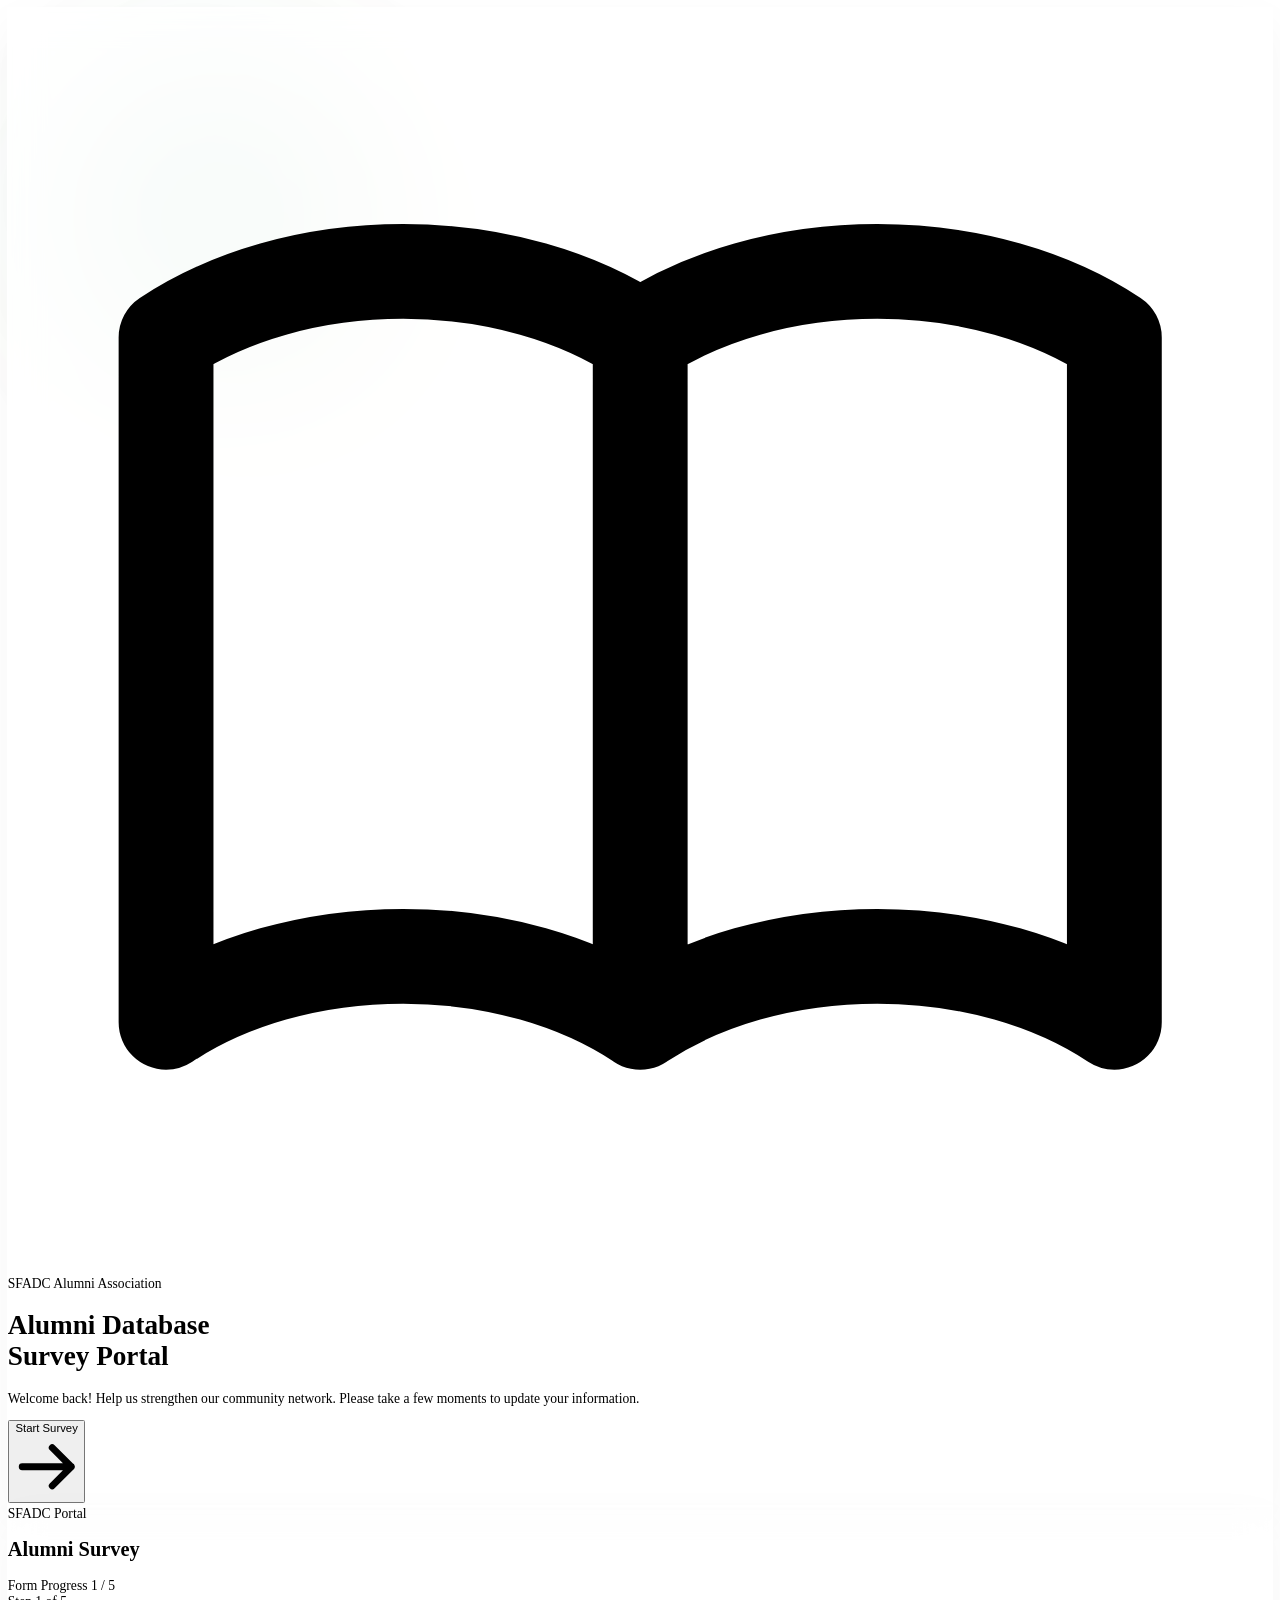
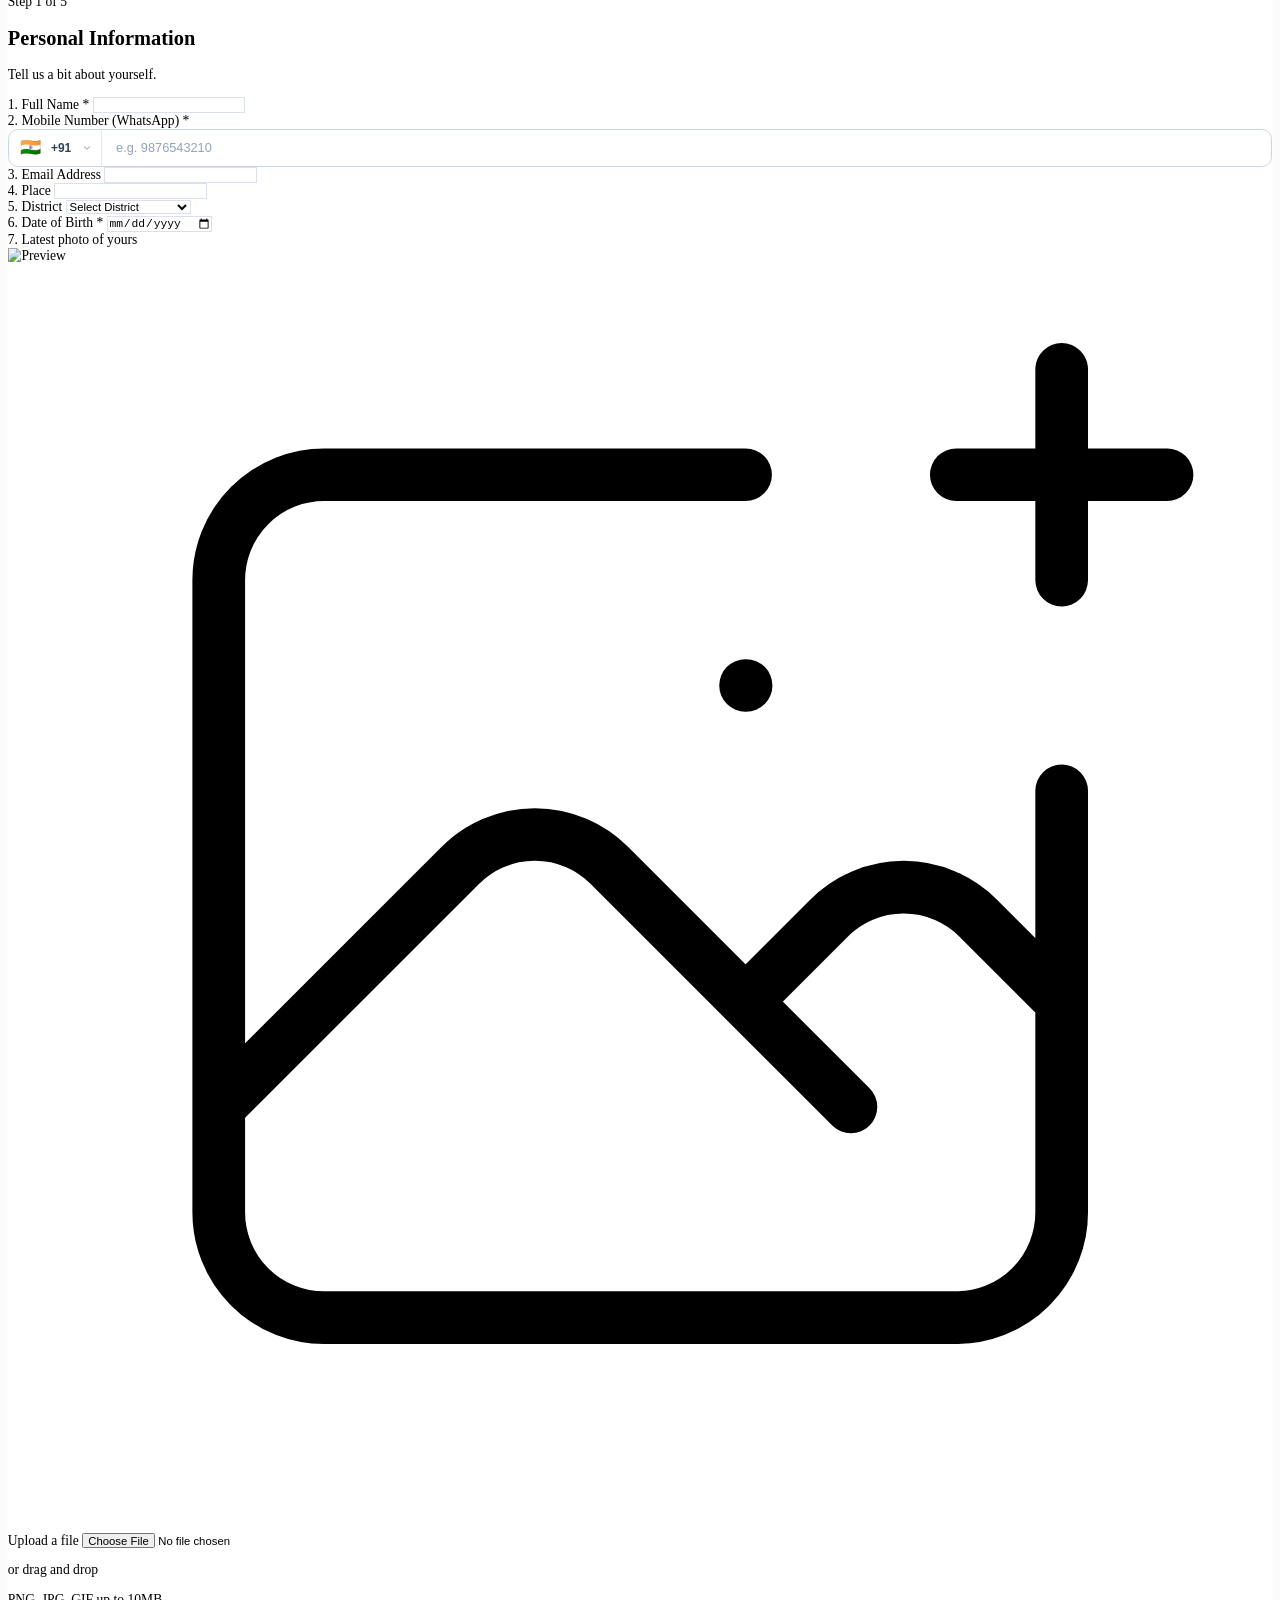
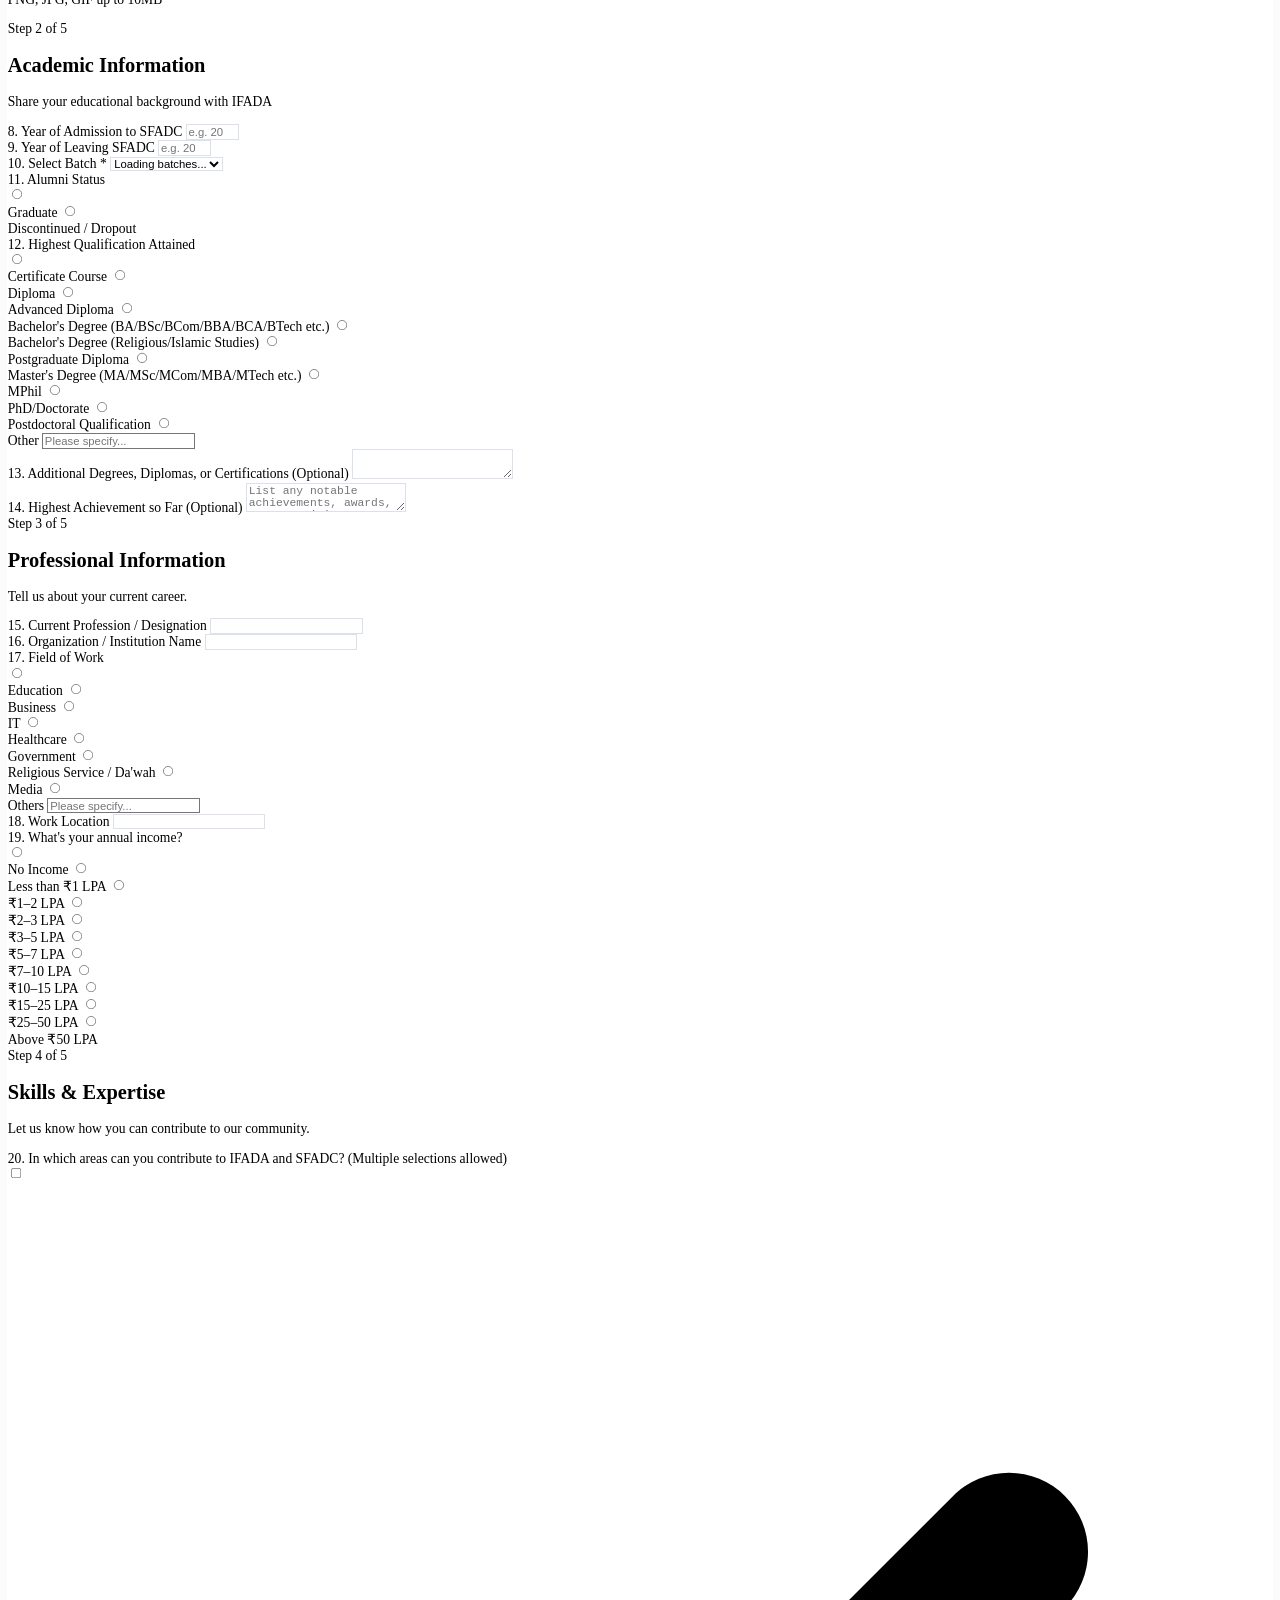
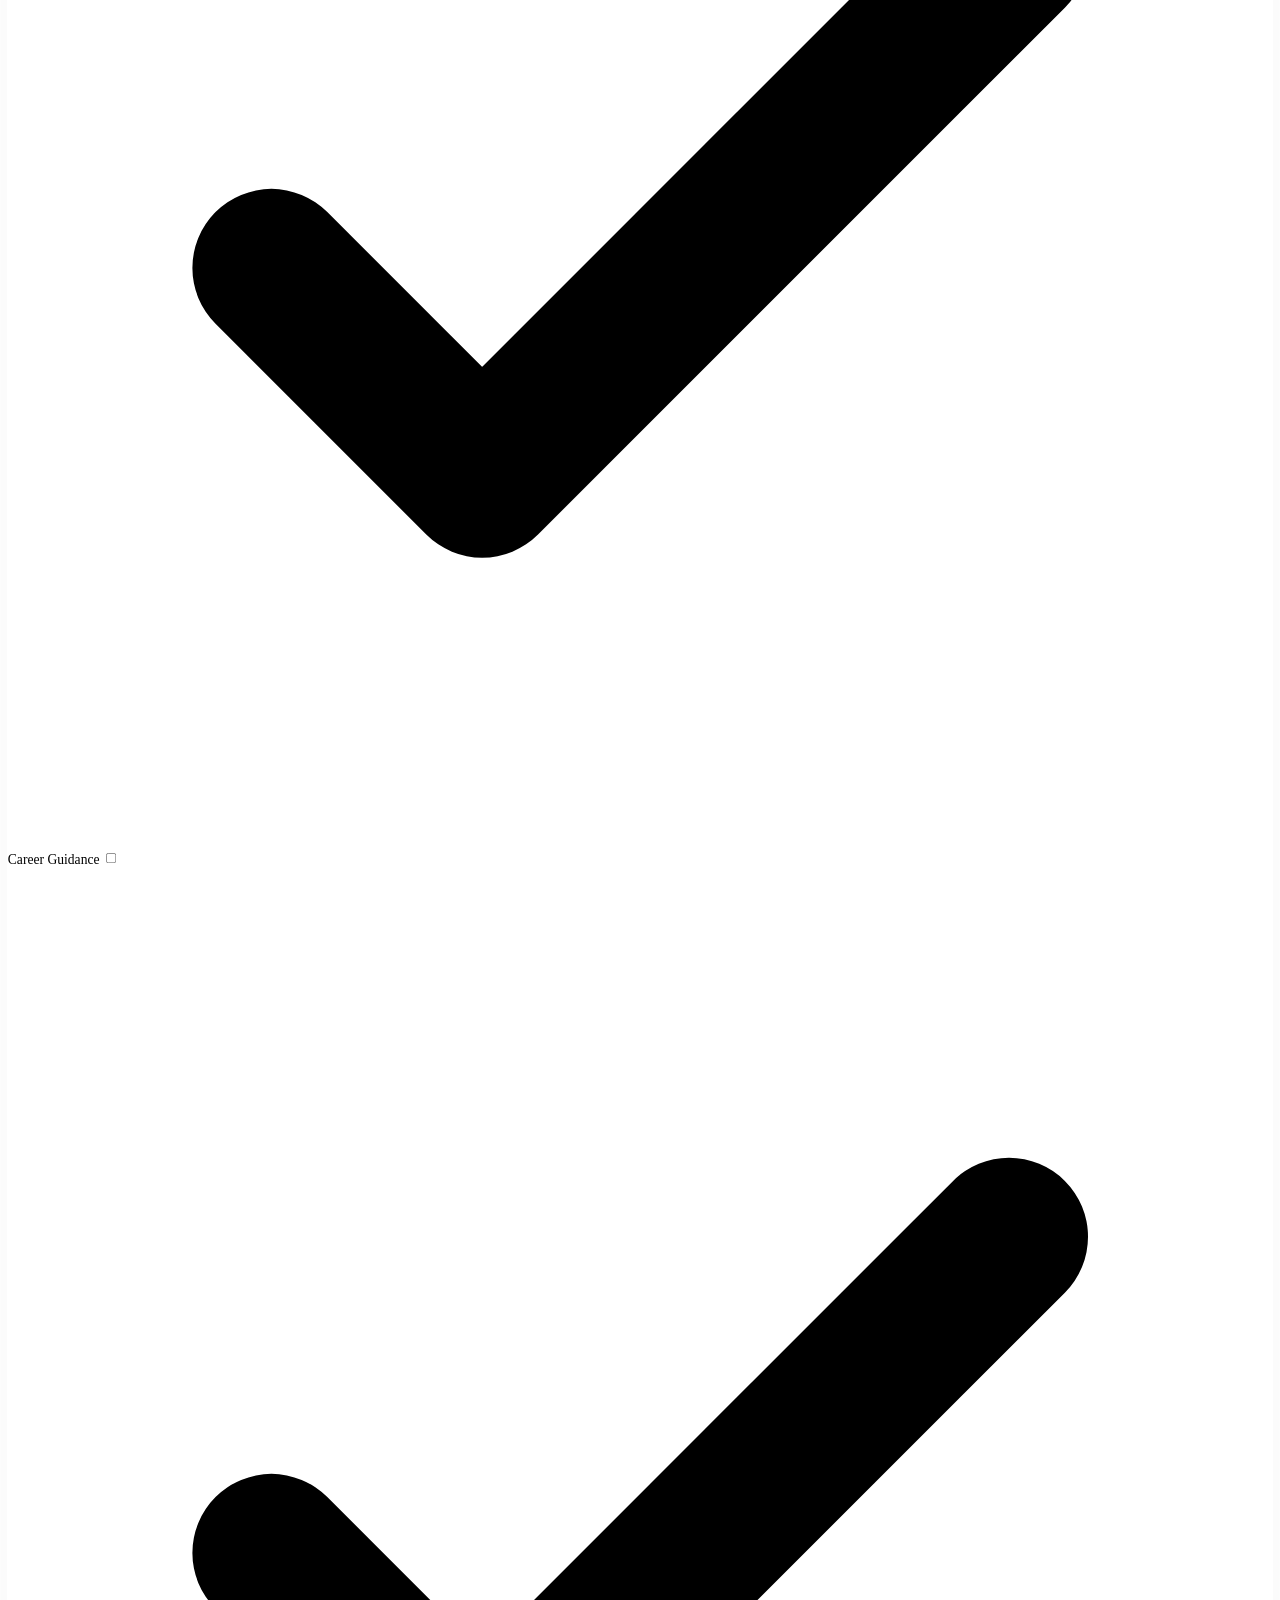
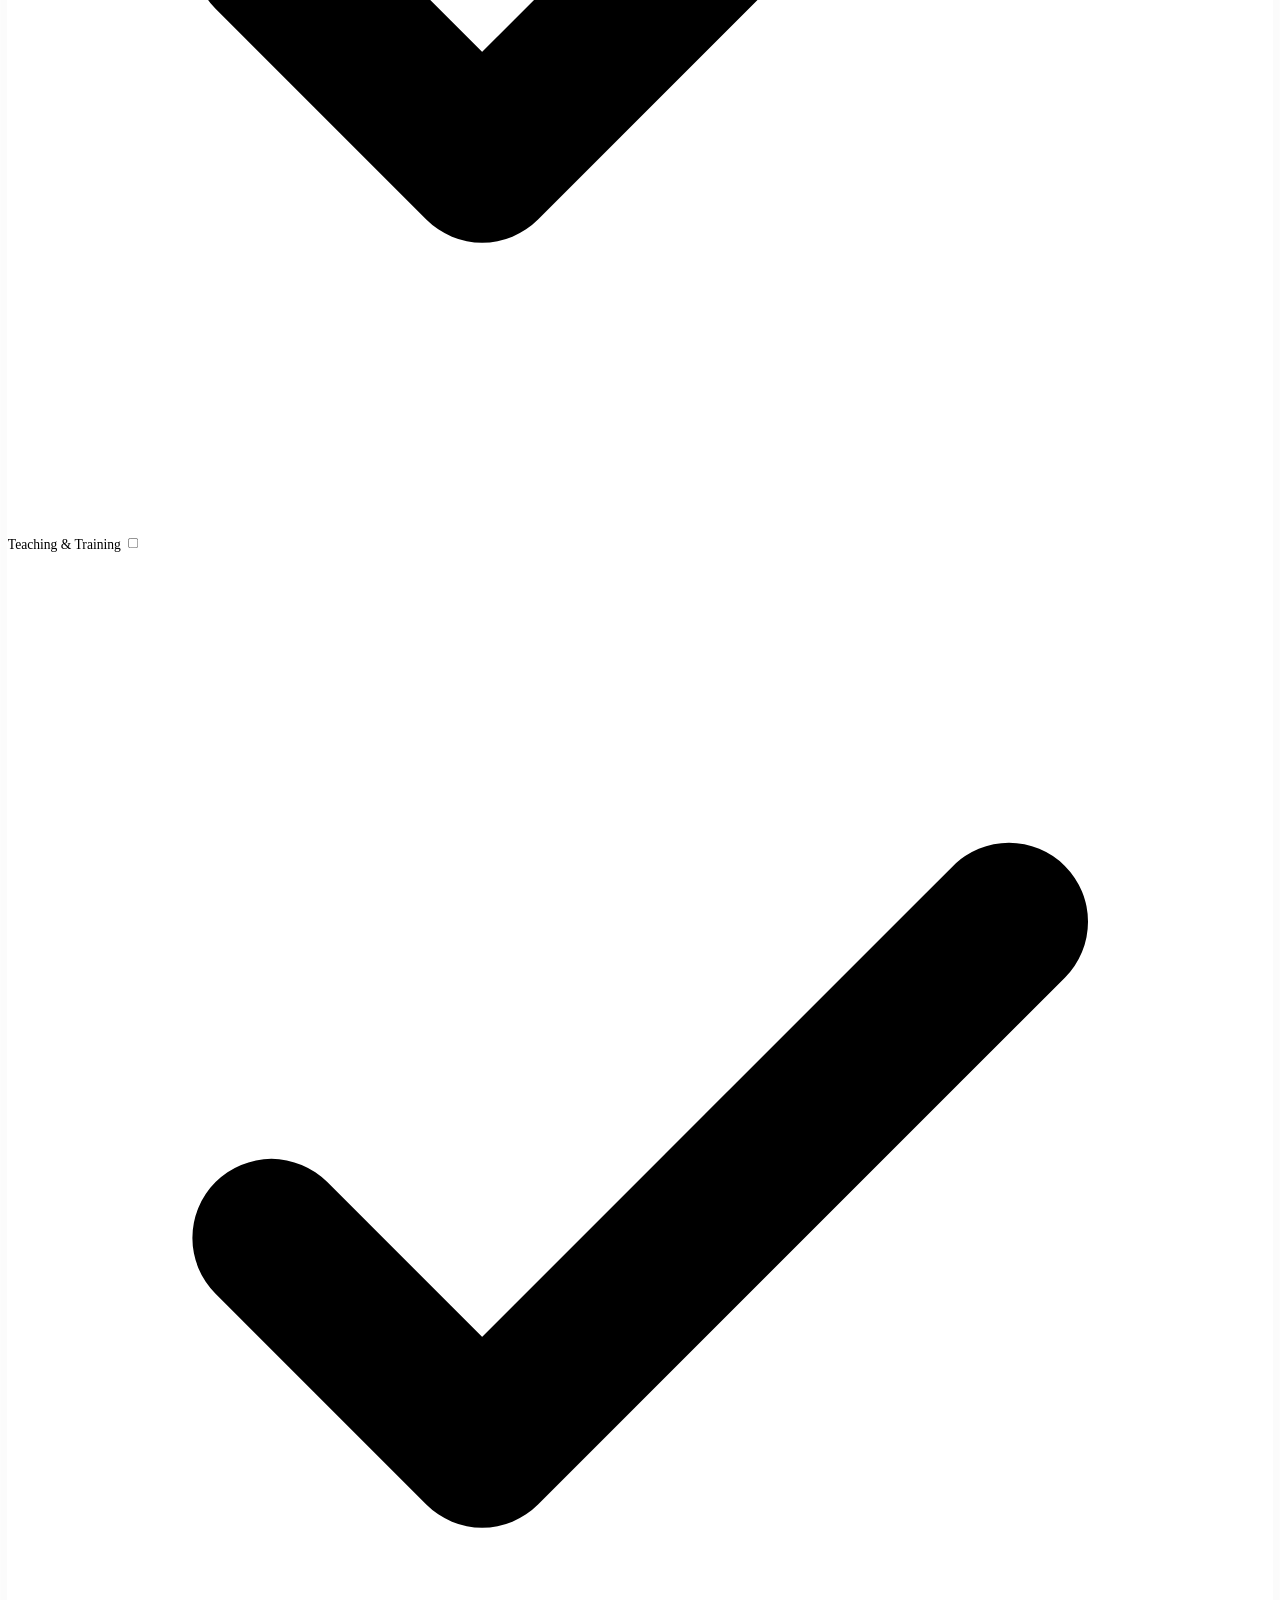
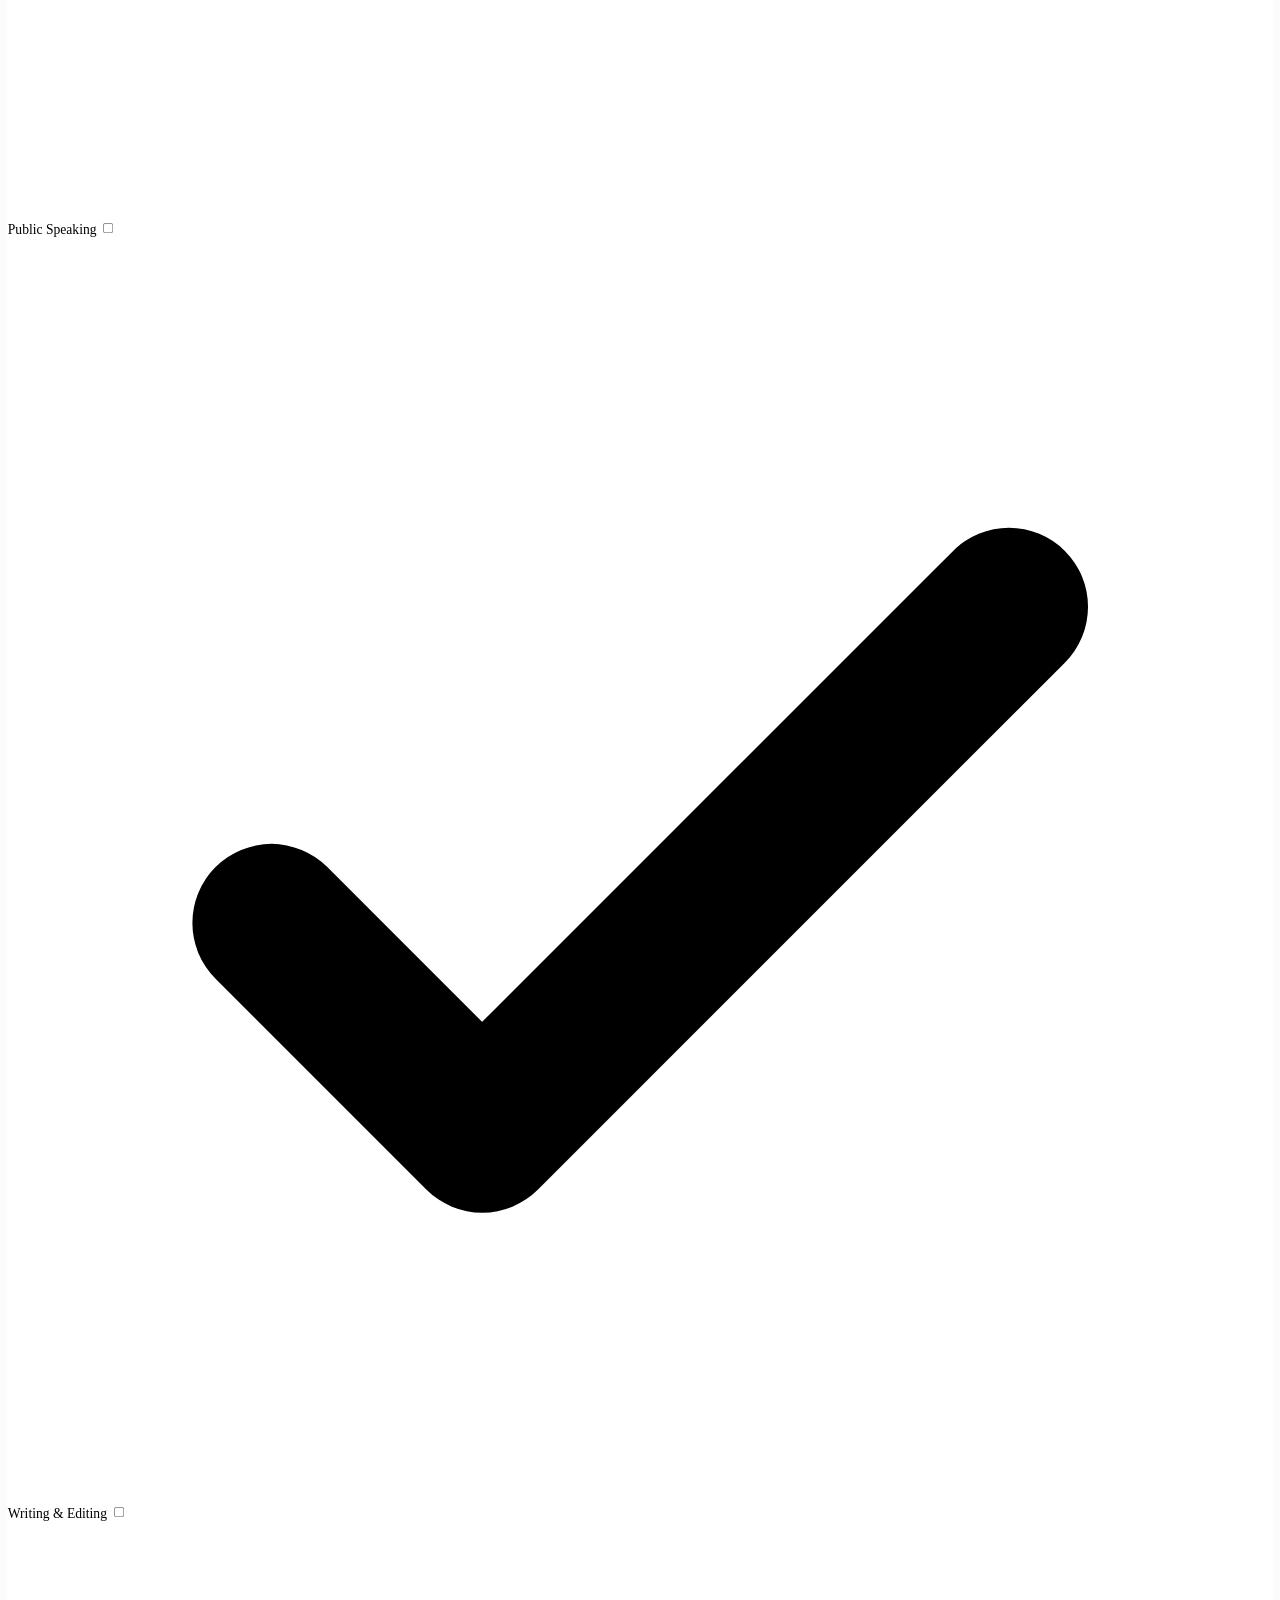
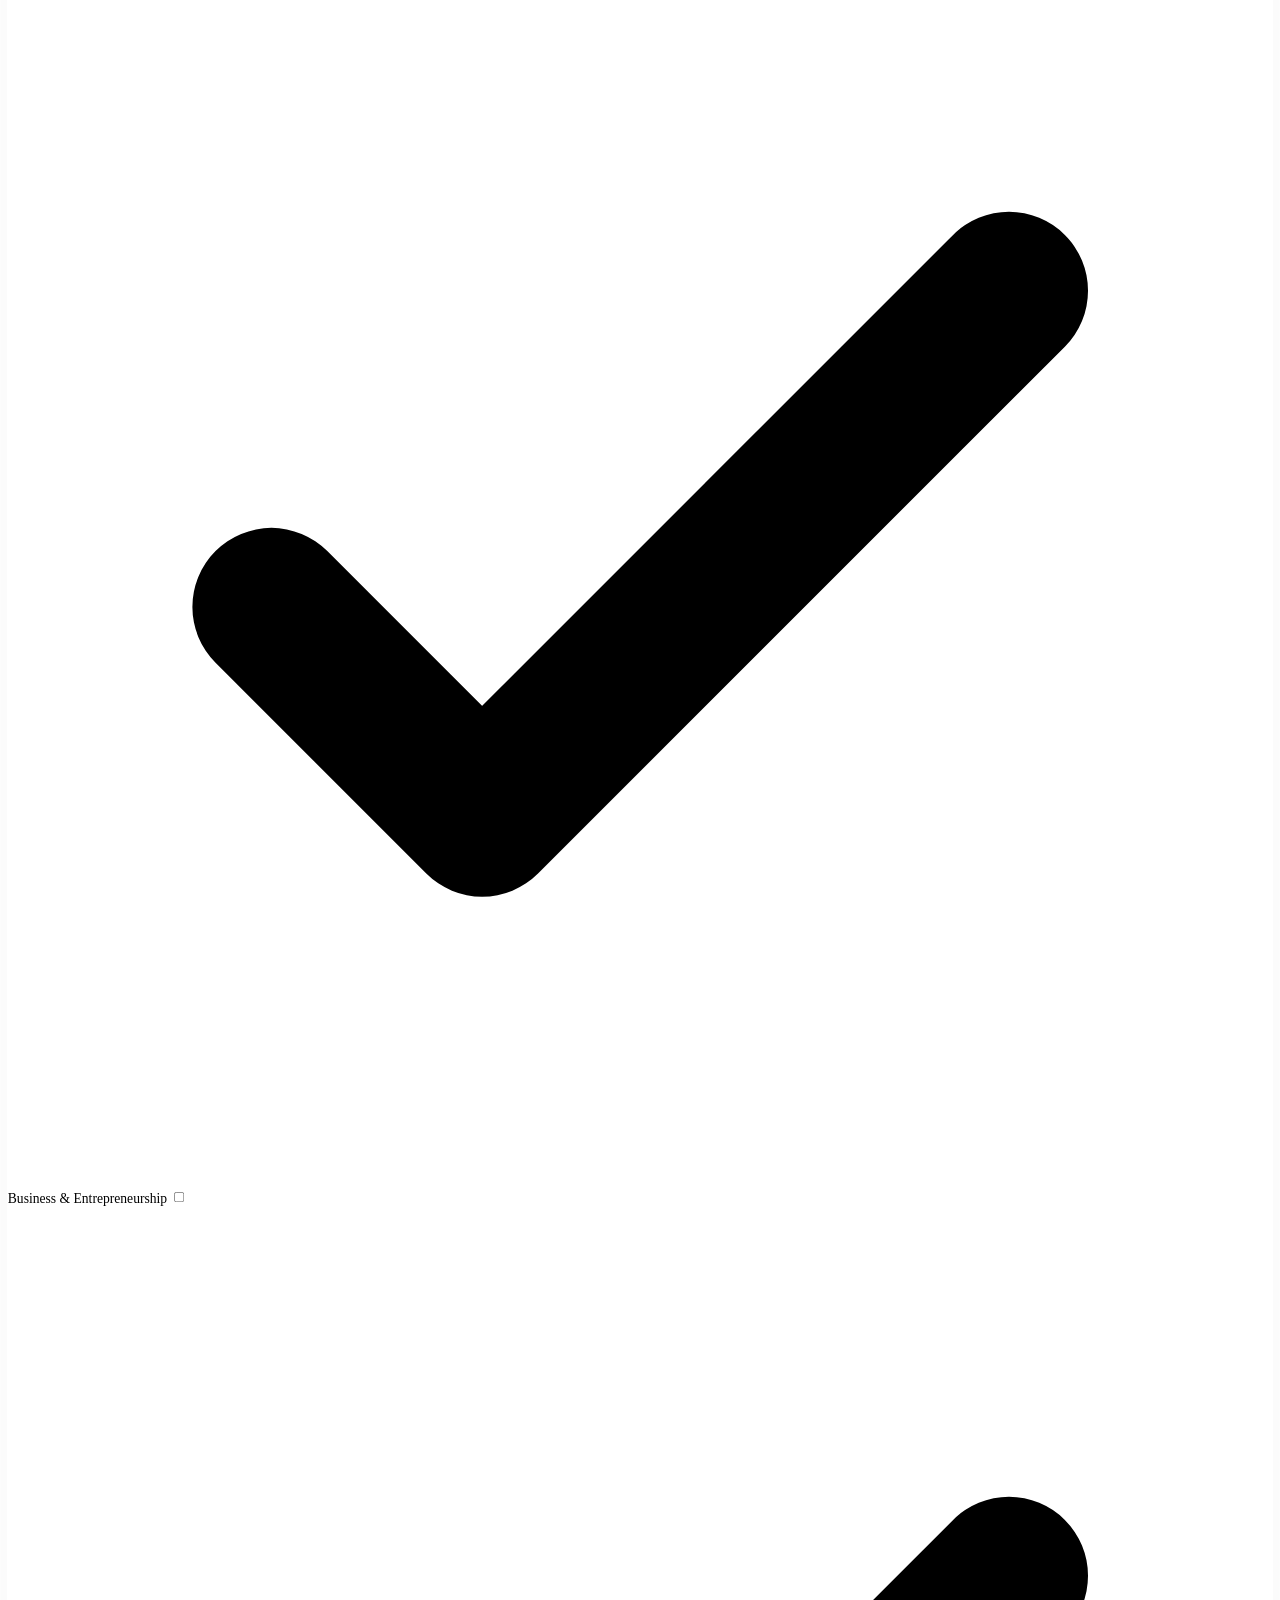
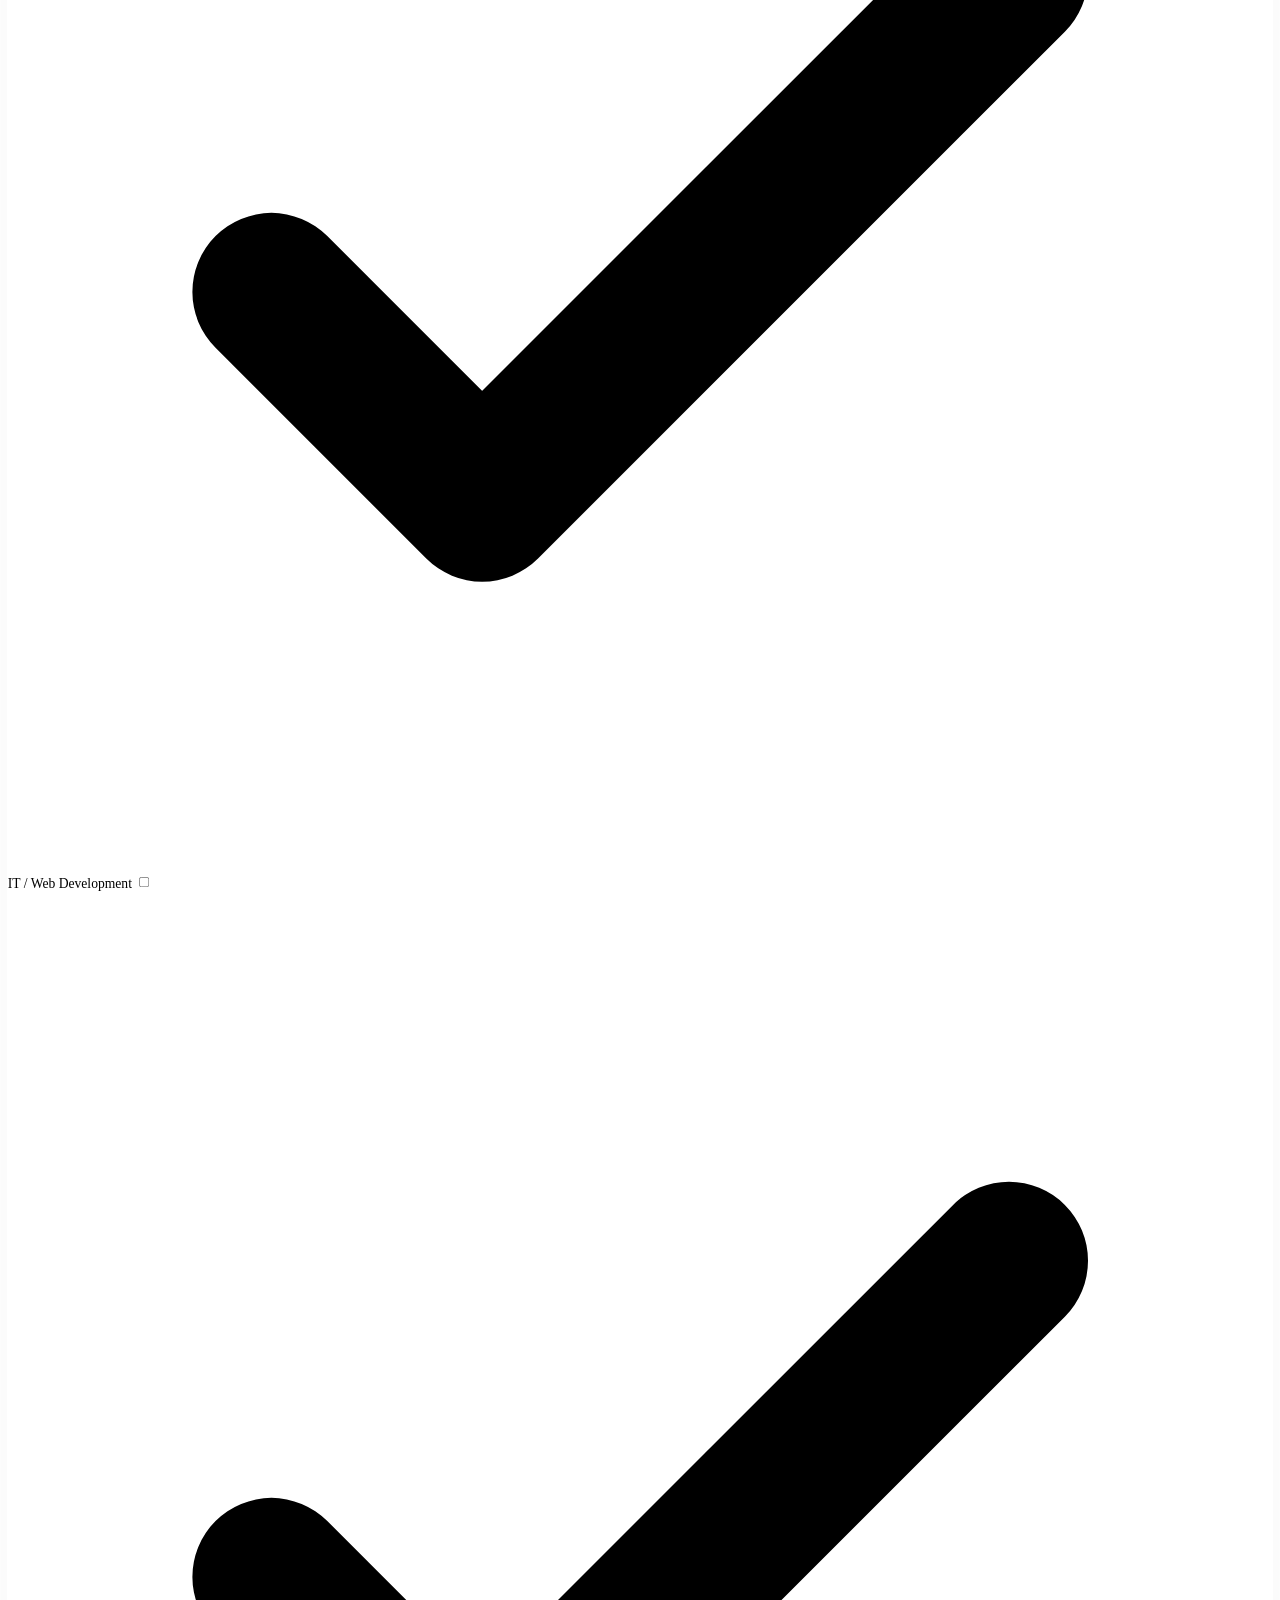
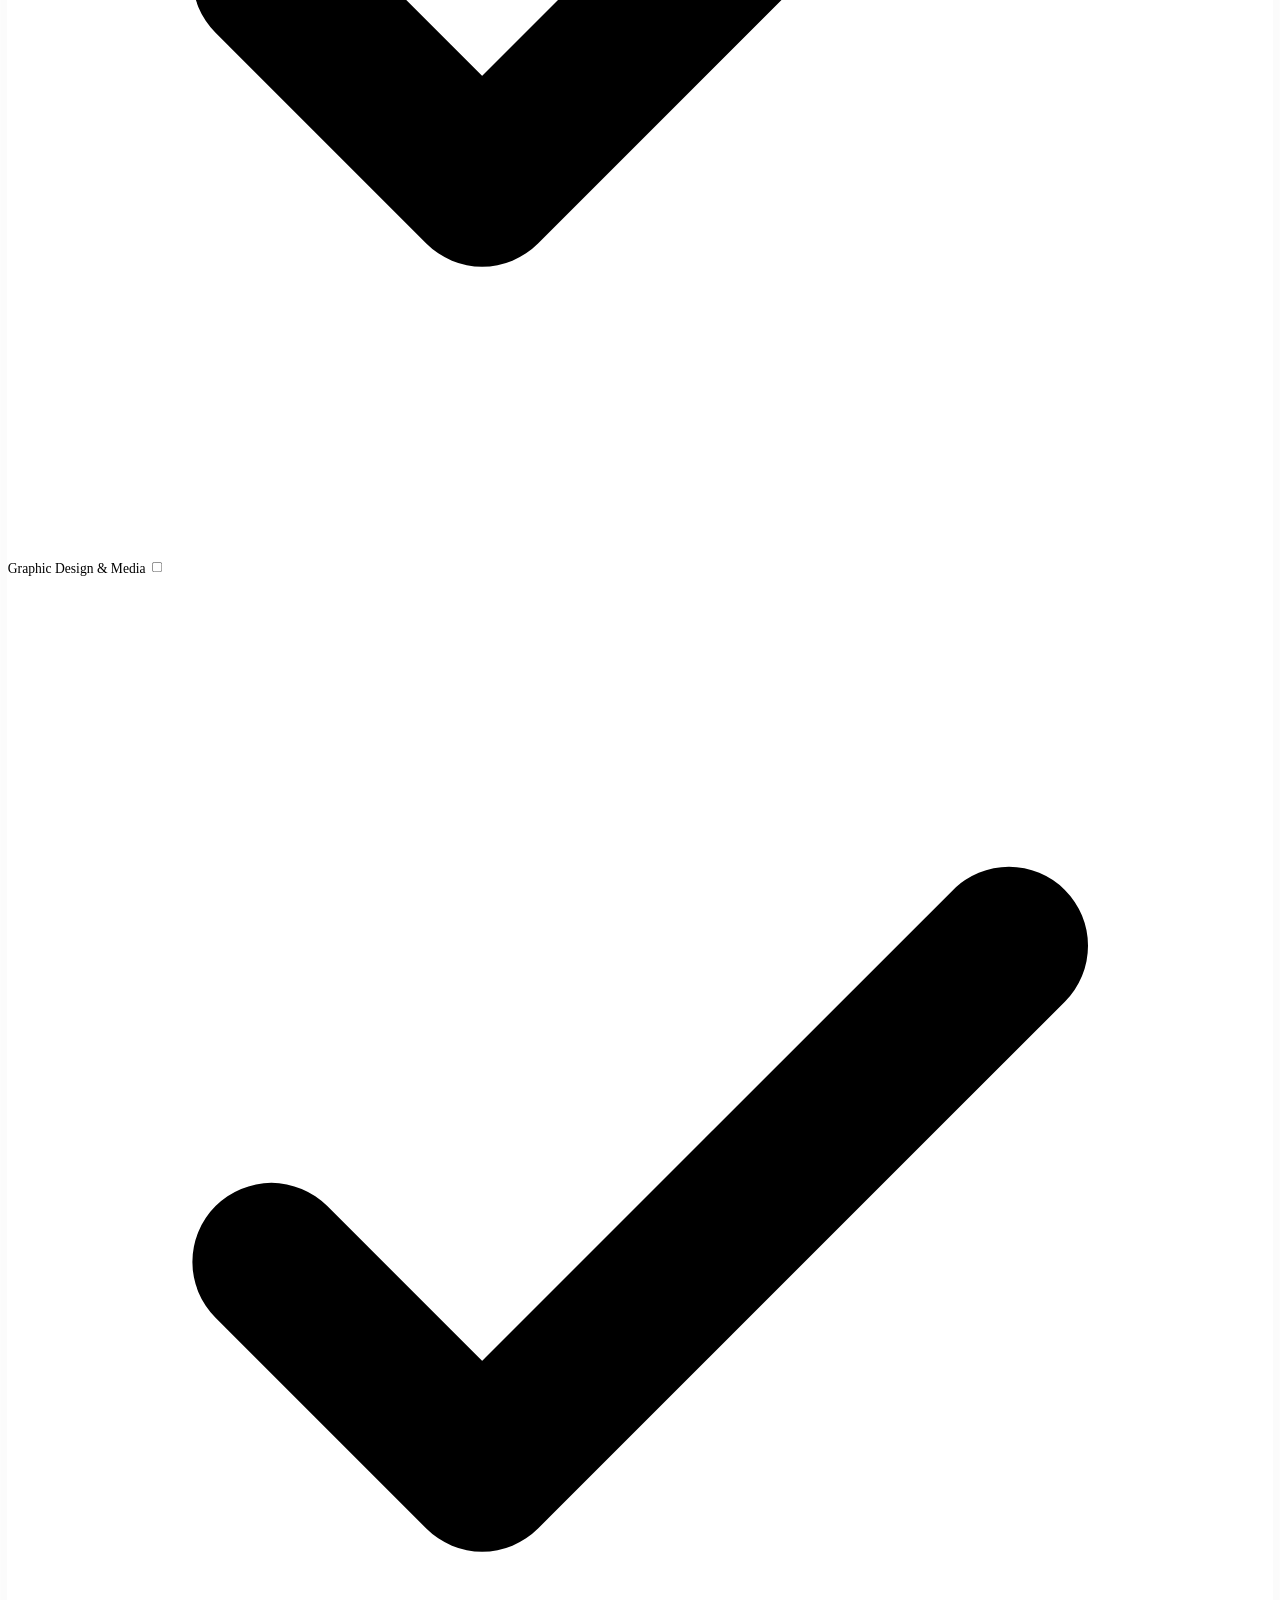
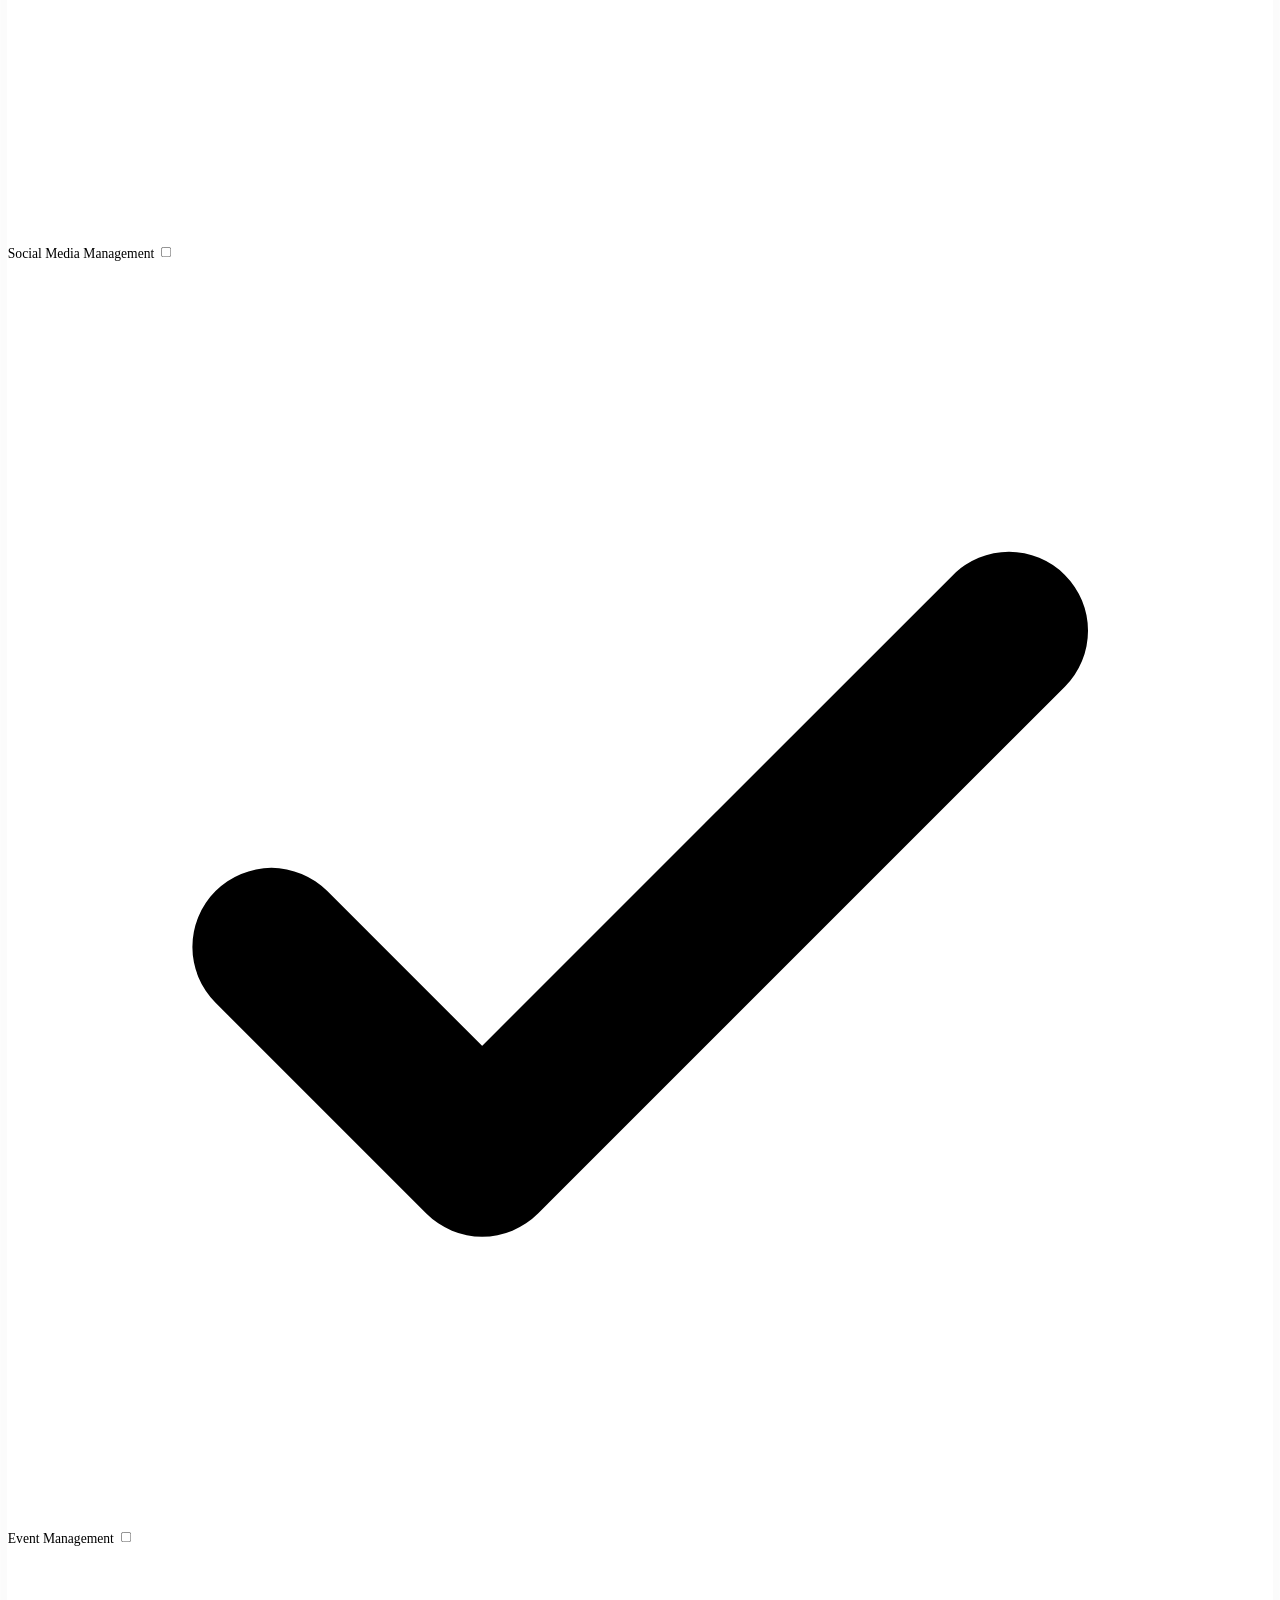
==== commit 17de18e4: "mian" ====
--- a/index.html
+++ b/index.html
@@ -529,6 +529,41 @@
                             <input type="text" id="workLocation" name="workLocation"
                                 class="premium-input w-full px-4 py-3.5 rounded-2xl text-slate-700 placeholder-slate-400 focus:outline-none">
                         </div>
+
+                        <!-- Annual Income -->
+                        <div class="col-span-1 md:col-span-2 mt-4">
+                            <label class="block text-sm font-semibold text-slate-600 mb-2.5 font-display">19. What's your annual income?</label>
+                            <div class="grid grid-cols-1 sm:grid-cols-2 md:grid-cols-3 gap-3">
+                                <script>
+                                    const incomes = [
+                                        'No Income',
+                                        'Less than ₹1 LPA',
+                                        '₹1–2 LPA',
+                                        '₹2–3 LPA',
+                                        '₹3–5 LPA',
+                                        '₹5–7 LPA',
+                                        '₹7–10 LPA',
+                                        '₹10–15 LPA',
+                                        '₹15–25 LPA',
+                                        '₹25–50 LPA',
+                                        'Above ₹50 LPA'
+                                    ];
+                                    incomes.forEach(income => {
+                                        document.write(`
+                                            <label class="flex items-center p-3.5 border border-slate-200 rounded-2xl cursor-pointer hover:bg-slate-50/50 transition-all bg-white/50 relative overflow-hidden focus-within:ring-2 focus-within:ring-brand-500/20">
+                                                <input type="radio" name="annualIncome" value="${income}" class="sr-only peer">
+                                                <div class="absolute inset-0 border-2 border-transparent peer-checked:border-brand-500 rounded-2xl transition-all pointer-events-none"></div>
+                                                <div class="absolute inset-0 bg-brand-50/5 opacity-0 peer-checked:opacity-100 transition-opacity pointer-events-none"></div>
+                                                <div class="w-4 h-4 rounded-full border border-slate-300 flex items-center justify-center bg-white peer-checked:border-brand-500 peer-checked:bg-brand-500 transition-all mr-2.5 flex-shrink-0">
+                                                    <div class="w-1.5 h-1.5 rounded-full bg-white opacity-0 peer-checked:opacity-100 transition-opacity"></div>
+                                                </div>
+                                                <span class="text-sm text-slate-700 font-semibold relative z-10 font-display">${income}</span>
+                                            </label>
+                                        `);
+                                    });
+                                </script>
+                            </div>
+                        </div>
                     </div>
                 </section>
 
@@ -544,9 +579,10 @@
                     </div>
 
                     <div>
-                        <label class="block text-sm font-semibold text-slate-600 mb-4 font-display">19. In which areas
+                        <label class="block text-sm font-semibold text-slate-600 mb-4 font-display">20. In which areas
                             can
-                            you contribute to SFADC? <span class="text-slate-400 font-normal text-xs">(Multiple
+                            you contribute to IFADA and SFADC? <span
+                                class="text-slate-400 font-normal text-xs">(Multiple
                                 selections allowed)</span></label>
                         <div class="grid grid-cols-1 sm:grid-cols-2 md:grid-cols-3 gap-3">
                             <script>
@@ -616,7 +652,7 @@
 
                         <!-- 17. WhatsApp -->
                         <div>
-                            <label class="block text-sm font-semibold text-slate-600 mb-3 font-display">20. Are you
+                            <label class="block text-sm font-semibold text-slate-600 mb-3 font-display">21. Are you
                                 willing to join official IFADA WhatsApp groups and receive updates?</label>
                             <div class="flex flex-col sm:flex-row gap-3">
                                 <label
@@ -662,7 +698,7 @@
 
                         <!-- 18. Region -->
                         <div>
-                            <label class="block text-sm font-semibold text-slate-600 mb-3 font-display">21. Which region
+                            <label class="block text-sm font-semibold text-slate-600 mb-3 font-display">22. Which region
                                 are you currently residing in?</label>
                             <div class="grid grid-cols-1 sm:grid-cols-2 lg:grid-cols-4 gap-3">
                                 <label
@@ -783,68 +819,6 @@
                             </div>
                         </div>
 
-                        <!-- 19. Batch Representative -->
-                        <div>
-                            <label class="block text-sm font-semibold text-slate-600 mb-3 font-display">22. Would you be
-                                interested in serving as a batch representative or local coordinator?</label>
-                            <div class="flex gap-4">
-                                <label
-                                    class="flex items-center p-3.5 px-6 border border-slate-200 rounded-2xl cursor-pointer hover:bg-slate-50/50 transition-all bg-white/50 relative overflow-hidden focus-within:ring-2 focus-within:ring-brand-500/20">
-                                    <input type="radio" name="coordinator" value="Yes" class="sr-only peer">
-                                    <div
-                                        class="absolute inset-0 border-2 border-transparent peer-checked:border-brand-500 rounded-2xl transition-all pointer-events-none">
-                                    </div>
-                                    <div
-                                        class="absolute inset-0 bg-brand-50/5 opacity-0 peer-checked:opacity-100 transition-opacity pointer-events-none">
-                                    </div>
-                                    <div
-                                        class="w-4 h-4 rounded-full border border-slate-300 flex items-center justify-center bg-white peer-checked:border-brand-500 peer-checked:bg-brand-500 transition-all mr-2.5 flex-shrink-0">
-                                        <div
-                                            class="w-1.5 h-1.5 rounded-full bg-white opacity-0 peer-checked:opacity-100 transition-opacity">
-                                        </div>
-                                    </div>
-                                    <span
-                                        class="text-slate-700 font-semibold relative z-10 font-display text-sm">Yes</span>
-                                </label>
-                                <label
-                                    class="flex items-center p-3.5 px-6 border border-slate-200 rounded-2xl cursor-pointer hover:bg-slate-50/50 transition-all bg-white/50 relative overflow-hidden focus-within:ring-2 focus-within:ring-brand-500/20">
-                                    <input type="radio" name="coordinator" value="Maybe" class="sr-only peer">
-                                    <div
-                                        class="absolute inset-0 border-2 border-transparent peer-checked:border-brand-500 rounded-2xl transition-all pointer-events-none">
-                                    </div>
-                                    <div
-                                        class="absolute inset-0 bg-brand-50/5 opacity-0 peer-checked:opacity-100 transition-opacity pointer-events-none">
-                                    </div>
-                                    <div
-                                        class="w-4 h-4 rounded-full border border-slate-300 flex items-center justify-center bg-white peer-checked:border-brand-500 peer-checked:bg-brand-500 transition-all mr-2.5 flex-shrink-0">
-                                        <div
-                                            class="w-1.5 h-1.5 rounded-full bg-white opacity-0 peer-checked:opacity-100 transition-opacity">
-                                        </div>
-                                    </div>
-                                    <span
-                                        class="text-slate-700 font-semibold relative z-10 font-display text-sm">Maybe</span>
-                                </label>
-                                <label
-                                    class="flex items-center p-3.5 px-6 border border-slate-200 rounded-2xl cursor-pointer hover:bg-slate-50/50 transition-all bg-white/50 relative overflow-hidden focus-within:ring-2 focus-within:ring-brand-500/20">
-                                    <input type="radio" name="coordinator" value="No" class="sr-only peer">
-                                    <div
-                                        class="absolute inset-0 border-2 border-transparent peer-checked:border-brand-500 rounded-2xl transition-all pointer-events-none">
-                                    </div>
-                                    <div
-                                        class="absolute inset-0 bg-brand-50/5 opacity-0 peer-checked:opacity-100 transition-opacity pointer-events-none">
-                                    </div>
-                                    <div
-                                        class="w-4 h-4 rounded-full border border-slate-300 flex items-center justify-center bg-white peer-checked:border-brand-500 peer-checked:bg-brand-500 transition-all mr-2.5 flex-shrink-0">
-                                        <div
-                                            class="w-1.5 h-1.5 rounded-full bg-white opacity-0 peer-checked:opacity-100 transition-opacity">
-                                        </div>
-                                    </div>
-                                    <span
-                                        class="text-slate-700 font-semibold relative z-10 font-display text-sm">No</span>
-                                </label>
-                            </div>
-                        </div>
-
                         <!-- 20. Remarks -->
                         <div>
                             <label for="remarks"
@@ -904,24 +878,46 @@
                             <!-- Membership Payment Details Sub-panel -->
                             <div id="membershipDetailsPanel"
                                 class="hidden border border-brand-500/20 p-6 rounded-2xl bg-brand-500/5 space-y-4">
-                                <h4 class="text-base font-bold text-brand-700 font-display">Generate Membership Card
-                                </h4>
-                                <p class="text-xs text-slate-500">Your card will be generated using your Full Name and
-                                    Mobile Number from Step 1.</p>
+                                <h4 class="text-base font-bold text-brand-700 font-display">Generate Membership Card</h4>
+                                <p class="text-xs text-slate-500">Your card will be generated using your Full Name and Mobile Number from Step 1.</p>
+
+                                <!-- PG Student Checkbox inside the green details box -->
+                                <div class="mt-4 mb-4 flex items-center gap-3">
+                                    <div class="checkbox-wrapper-12">
+                                        <div class="cbx">
+                                            <input type="checkbox" id="pgStudentCheck" name="pgStudent">
+                                            <label for="pgStudentCheck"></label>
+                                            <svg fill="none" viewBox="0 0 15 14" height="14" width="15">
+                                                <path d="M2 8.36364L6.23077 12L13 2"></path>
+                                            </svg>
+                                        </div>
+                                        <svg version="1.1" xmlns="http://www.w3.org/2000/svg" style="display: none;">
+                                            <defs>
+                                                <filter id="goo-12">
+                                                    <feGaussianBlur result="blur" stdDeviation="4" in="SourceGraphic"></feGaussianBlur>
+                                                    <feColorMatrix result="goo-12" values="1 0 0 0 0 0 1 0 0 0 0 0 1 0 0 0 0 0 22 -7" mode="matrix" in="blur"></feColorMatrix>
+                                                    <feBlend in2="goo-12" in="SourceGraphic"></feBlend>
+                                                </filter>
+                                            </defs>
+                                        </svg>
+                                    </div>
+                                    <label for="pgStudentCheck" class="text-sm font-semibold text-slate-700 font-display cursor-pointer select-none">
+                                        PG Student (Membership fee: ₹50 only)
+                                    </label>
+                                </div>
 
                                 <!-- Screenshot Upload -->
                                 <div>
-                                    <label
-                                        class="block text-xs font-semibold text-slate-600 mb-1.5 font-display">Payment
-                                        Verification (Required) <span class="text-red-500">*</span></label>
-                                    <p class="text-xs text-slate-500 mb-2">Upload screenshot showing payment of <span
-                                            class="font-bold text-slate-700">₹500+</span> to GPAY number <span
-                                            class="font-bold text-slate-700">86065 07672</span>.</p>
-                                    <input type="file" id="membershipScreenshot" accept="image/*"
-                                        class="premium-input w-full px-4 py-3 rounded-xl text-slate-700 focus:outline-none bg-white/80 text-xs">
-
-                                    <div id="membershipStatusText" class="mt-2 text-xs text-slate-500 italic">Waiting
-                                        for upload...</div>
+                                    <label class="block text-xs font-semibold text-slate-600 mb-1.5 font-display">Payment Verification (Required) <span class="text-red-500">*</span></label>
+                                    <p class="text-xs text-slate-500 mb-2">Upload screenshot showing payment of <span id="membershipAmountText" class="font-bold text-slate-700">₹500+</span> to GPAY number <span class="font-bold text-slate-700">86065 07672</span>.</p>
+                                    
+                                    <div id="membershipUploadContainer" class="border-2 border-dashed border-slate-200 hover:border-brand-500 rounded-2xl p-6 text-center bg-white/50 cursor-pointer transition-all hover:bg-slate-50/50">
+                                        <input type="file" id="membershipScreenshot" accept="image/*" class="hidden">
+                                        <div class="text-2xl mb-2">📤</div>
+                                        <div id="membershipFileNameDisplay" class="text-xs text-slate-500 font-medium">Click to upload payment screenshot</div>
+                                    </div>
+
+                                    <div id="membershipStatusText" class="mt-2 text-xs text-slate-500 italic">Waiting for upload...</div>
                                 </div>
                             </div>
                         </div>
--- a/styles.css
+++ b/styles.css
@@ -372,3 +372,145 @@
     box-shadow: 0 20px 50px rgba(0, 0, 0, 0.04), 
                 inset 0 1px 1px rgba(255, 255, 255, 0.8);
 }
+
+/* From Uiverse.io by Shoh2008 - Styled on Green color */
+.checkbox-wrapper-12 {
+  position: relative;
+}
+
+.checkbox-wrapper-12 > svg {
+  position: absolute;
+  top: -130%;
+  left: -170%;
+  width: 110px;
+  pointer-events: none;
+}
+
+.checkbox-wrapper-12 * {
+  box-sizing: border-box;
+}
+
+.checkbox-wrapper-12 input[type="checkbox"] {
+  -webkit-appearance: none;
+  -moz-appearance: none;
+  appearance: none;
+  -webkit-tap-highlight-color: transparent;
+  cursor: pointer;
+  margin: 0;
+}
+
+.checkbox-wrapper-12 input[type="checkbox"]:focus {
+  outline: 0;
+}
+
+.checkbox-wrapper-12 .cbx {
+  width: 24px;
+  height: 24px;
+  top: 0;
+  left: 0;
+  filter: url("#goo-12");
+  position: relative;
+}
+
+.checkbox-wrapper-12 .cbx input {
+  position: absolute;
+  top: 0;
+  left: 0;
+  width: 24px;
+  height: 24px;
+  border: 2px solid #bfbfc0;
+  border-radius: 50%;
+}
+
+.checkbox-wrapper-12 .cbx label {
+  width: 24px;
+  height: 24px;
+  background: none;
+  border-radius: 50%;
+  position: absolute;
+  top: 0;
+  left: 0;
+  transform: translate3d(0, 0, 0);
+  pointer-events: none;
+}
+
+.checkbox-wrapper-12 .cbx svg {
+  position: absolute;
+  top: 5px;
+  left: 4px;
+  z-index: 1;
+  pointer-events: none;
+}
+
+.checkbox-wrapper-12 .cbx svg path {
+  stroke: #fff;
+  stroke-width: 3;
+  stroke-linecap: round;
+  stroke-linejoin: round;
+  stroke-dasharray: 19;
+  stroke-dashoffset: 19;
+  transition: stroke-dashoffset 0.3s ease;
+  transition-delay: 0.2s;
+}
+
+.checkbox-wrapper-12 .cbx input:checked + label {
+  animation: splash-12 0.6s ease forwards;
+}
+
+.checkbox-wrapper-12 .cbx input:checked + label + svg path {
+  stroke-dashoffset: 0;
+}
+
+@-moz-keyframes splash-12 {
+  40% {
+    background: #10b981;
+    box-shadow: 0 -18px 0 -8px #10b981, 16px -8px 0 -8px #10b981, 16px 8px 0 -8px #10b981, 0 18px 0 -8px #10b981, -16px 8px 0 -8px #10b981, -16px -8px 0 -8px #10b981;
+  }
+
+  100% {
+    background: #10b981;
+    box-shadow: 0 -36px 0 -10px transparent, 32px -16px 0 -10px transparent, 32px 16px 0 -10px transparent, 0 36px 0 -10px transparent, -32px 16px 0 -10px transparent, -32px -16px 0 -10px transparent;
+  }
+}
+
+@-webkit-keyframes splash-12 {
+  40% {
+    background: #10b981;
+    box-shadow: 0 -18px 0 -8px #10b981, 16px -8px 0 -8px #10b981, 16px 8px 0 -8px #10b981, 0 18px 0 -8px #10b981, -16px 8px 0 -8px #10b981, -16px -8px 0 -8px #10b981;
+  }
+
+  100% {
+    background: #10b981;
+    box-shadow: 0 -36px 0 -10px transparent, 32px -16px 0 -10px transparent, 32px 16px 0 -10px transparent, 0 36px 0 -10px transparent, -32px 16px 0 -10px transparent, -32px -16px 0 -10px transparent;
+  }
+}
+
+@-o-keyframes splash-12 {
+  40% {
+    background: #10b981;
+    box-shadow: 0 -18px 0 -8px #10b981, 16px -8px 0 -8px #10b981, 16px 8px 0 -8px #10b981, 0 18px 0 -8px #10b981, -16px 8px 0 -8px #10b981, -16px -8px 0 -8px #10b981;
+  }
+
+  100% {
+    background: #10b981;
+    box-shadow: 0 -36px 0 -10px transparent, 32px -16px 0 -10px transparent, 32px 16px 0 -10px transparent, 0 36px 0 -10px transparent, -32px 16px 0 -10px transparent, -32px -16px 0 -10px transparent;
+  }
+}
+
+@keyframes splash-12 {
+  40% {
+    background: #10b981;
+    box-shadow: 0 -18px 0 -8px #10b981, 16px -8px 0 -8px #10b981, 16px 8px 0 -8px #10b981, 0 18px 0 -8px #10b981, -16px 8px 0 -8px #10b981, -16px -8px 0 -8px #10b981;
+  }
+
+  100% {
+    background: #10b981;
+    box-shadow: 0 -36px 0 -10px transparent, 32px -16px 0 -10px transparent, 32px 16px 0 -10px transparent, 0 36px 0 -10px transparent, -32px 16px 0 -10px transparent, -32px -16px 0 -10px transparent;
+  }
+}
+
+/* Fix nested elements with peer-checked:opacity-100 class (ticks and dots) */
+.peer:checked ~ div .peer-checked\:opacity-100 {
+  opacity: 1 !important;
+}
+
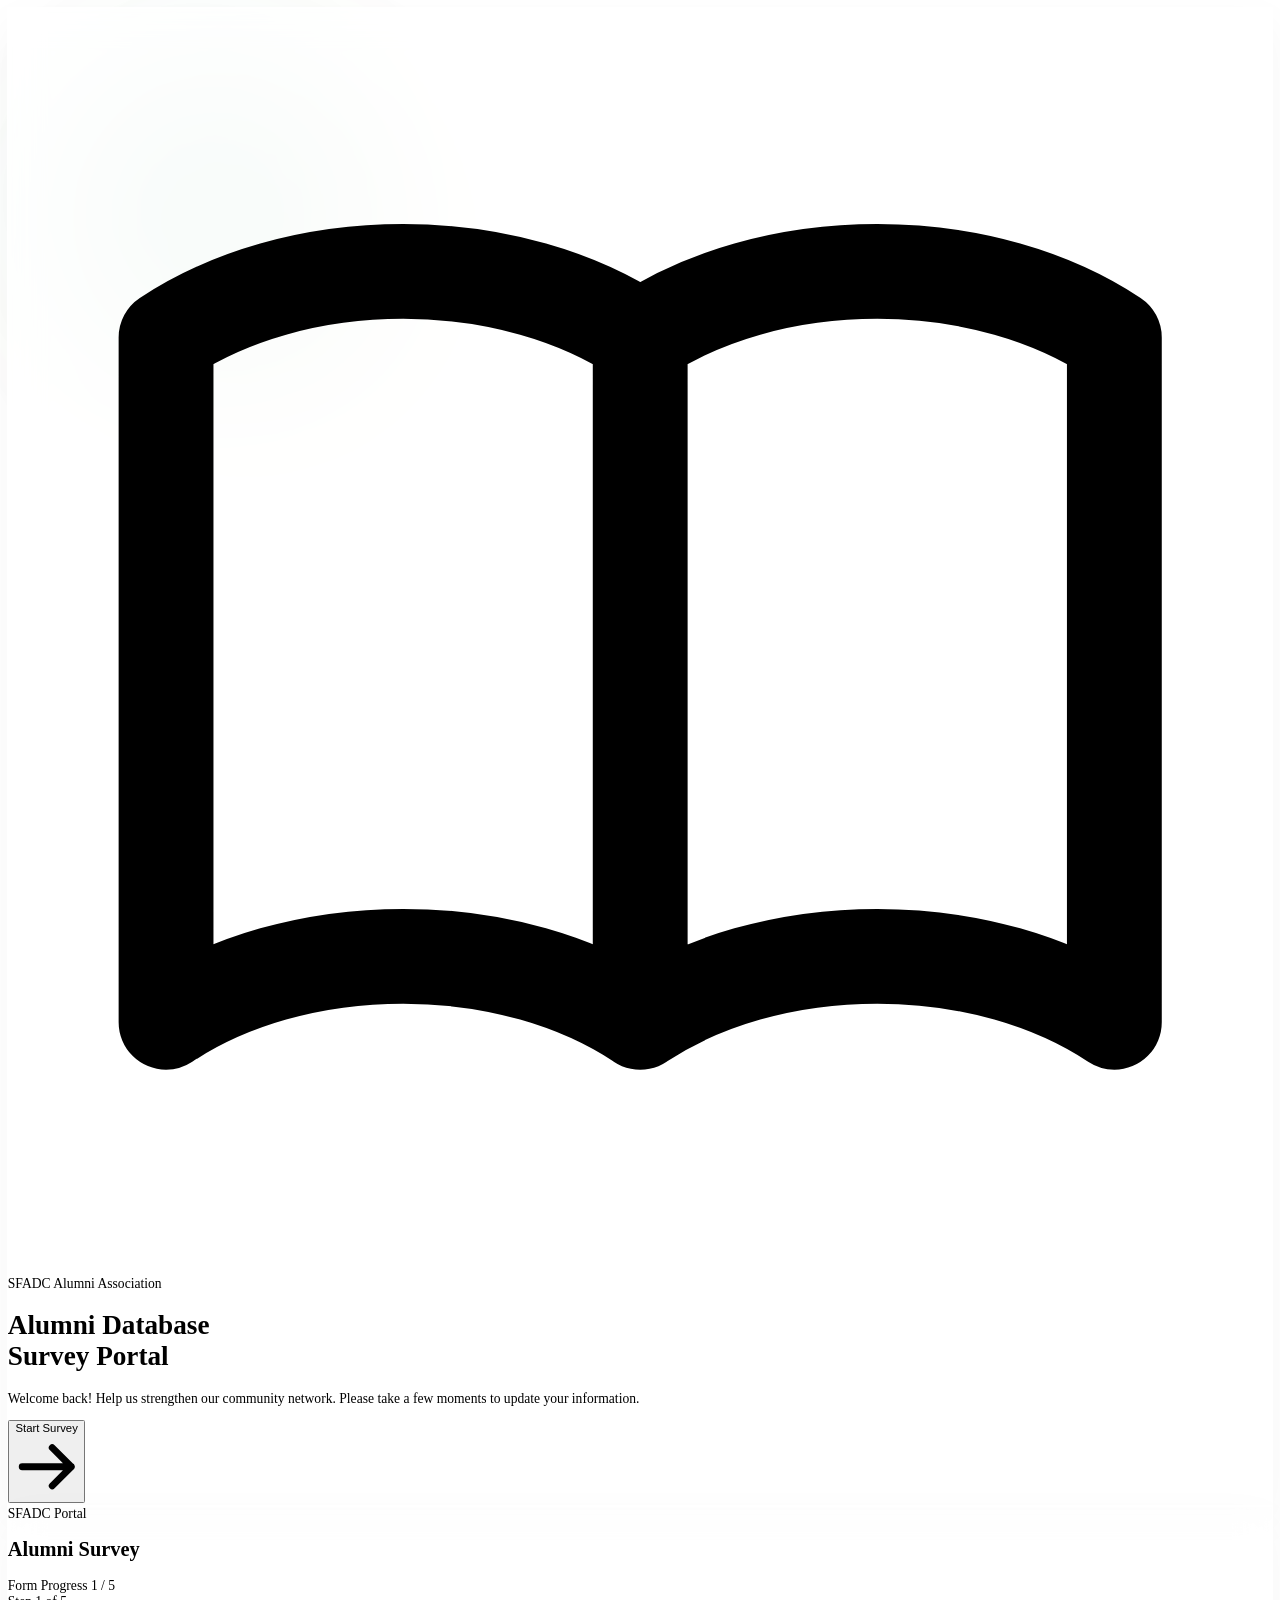
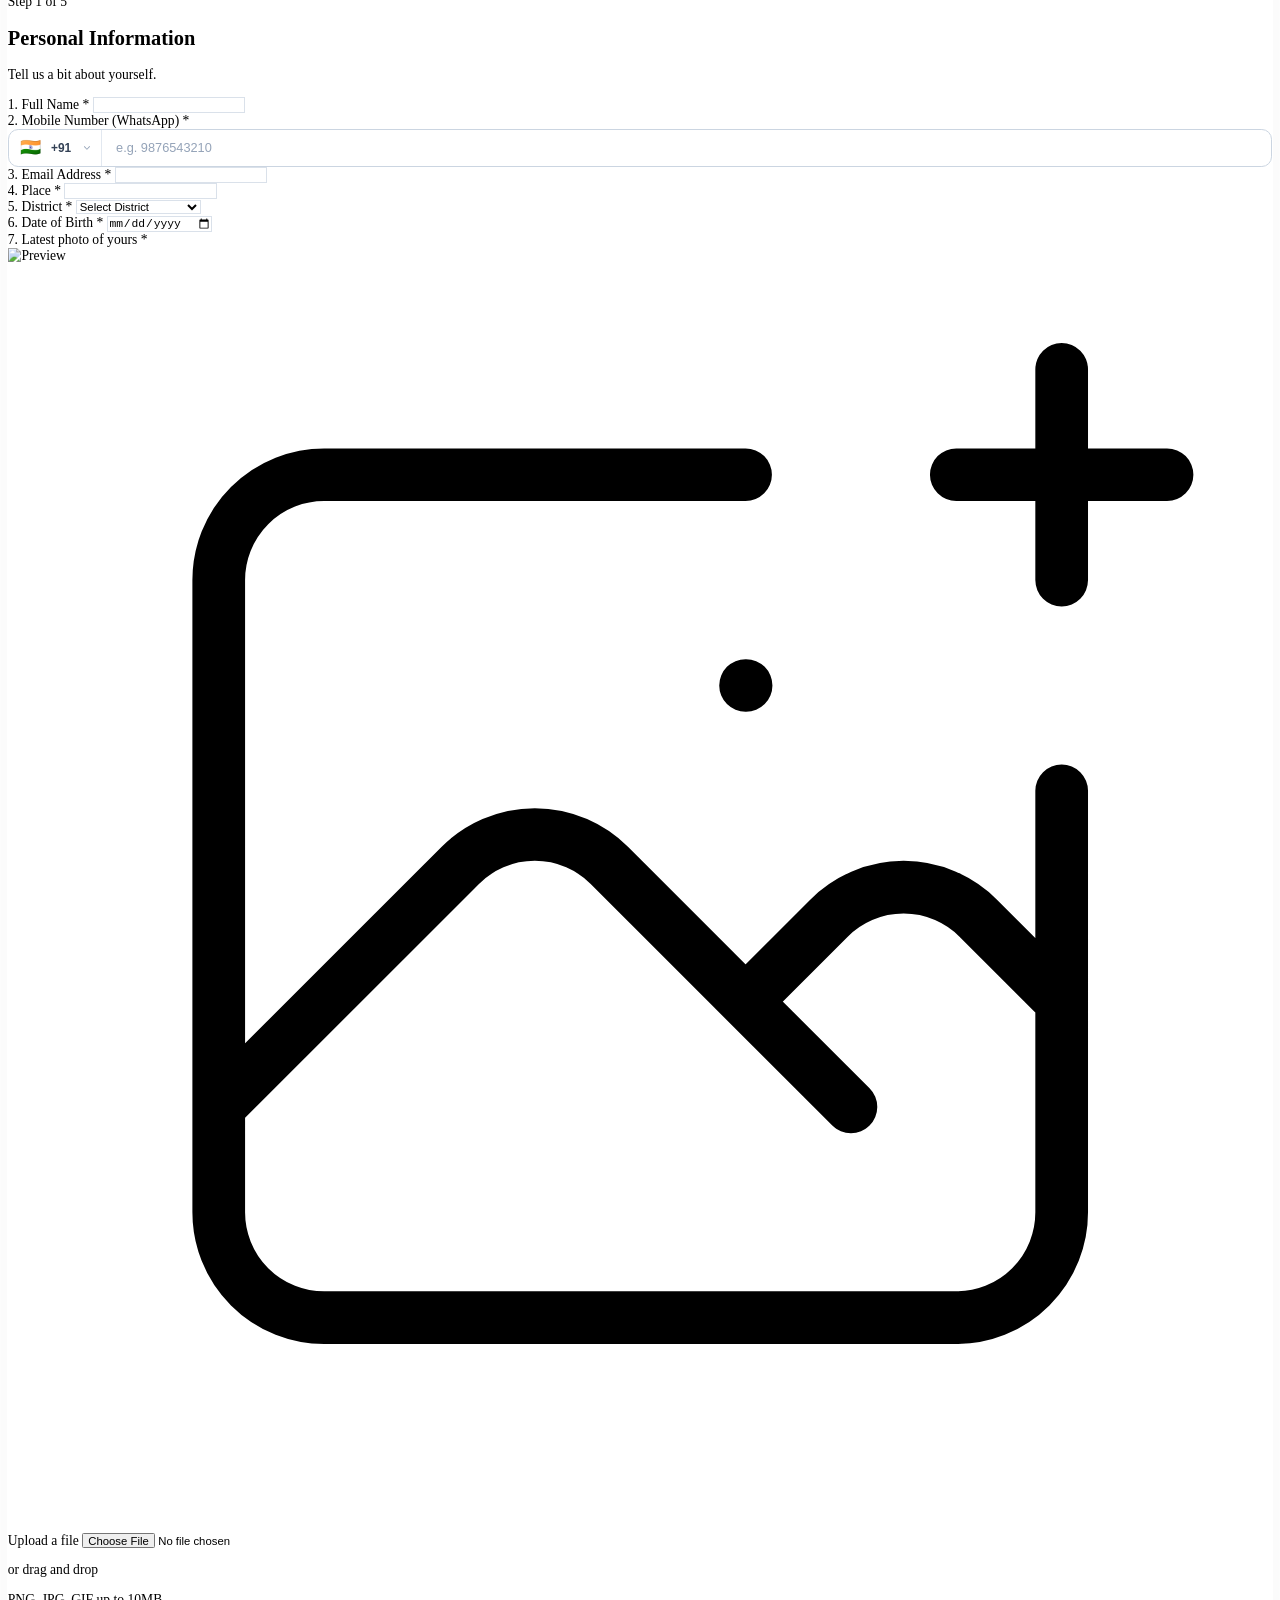
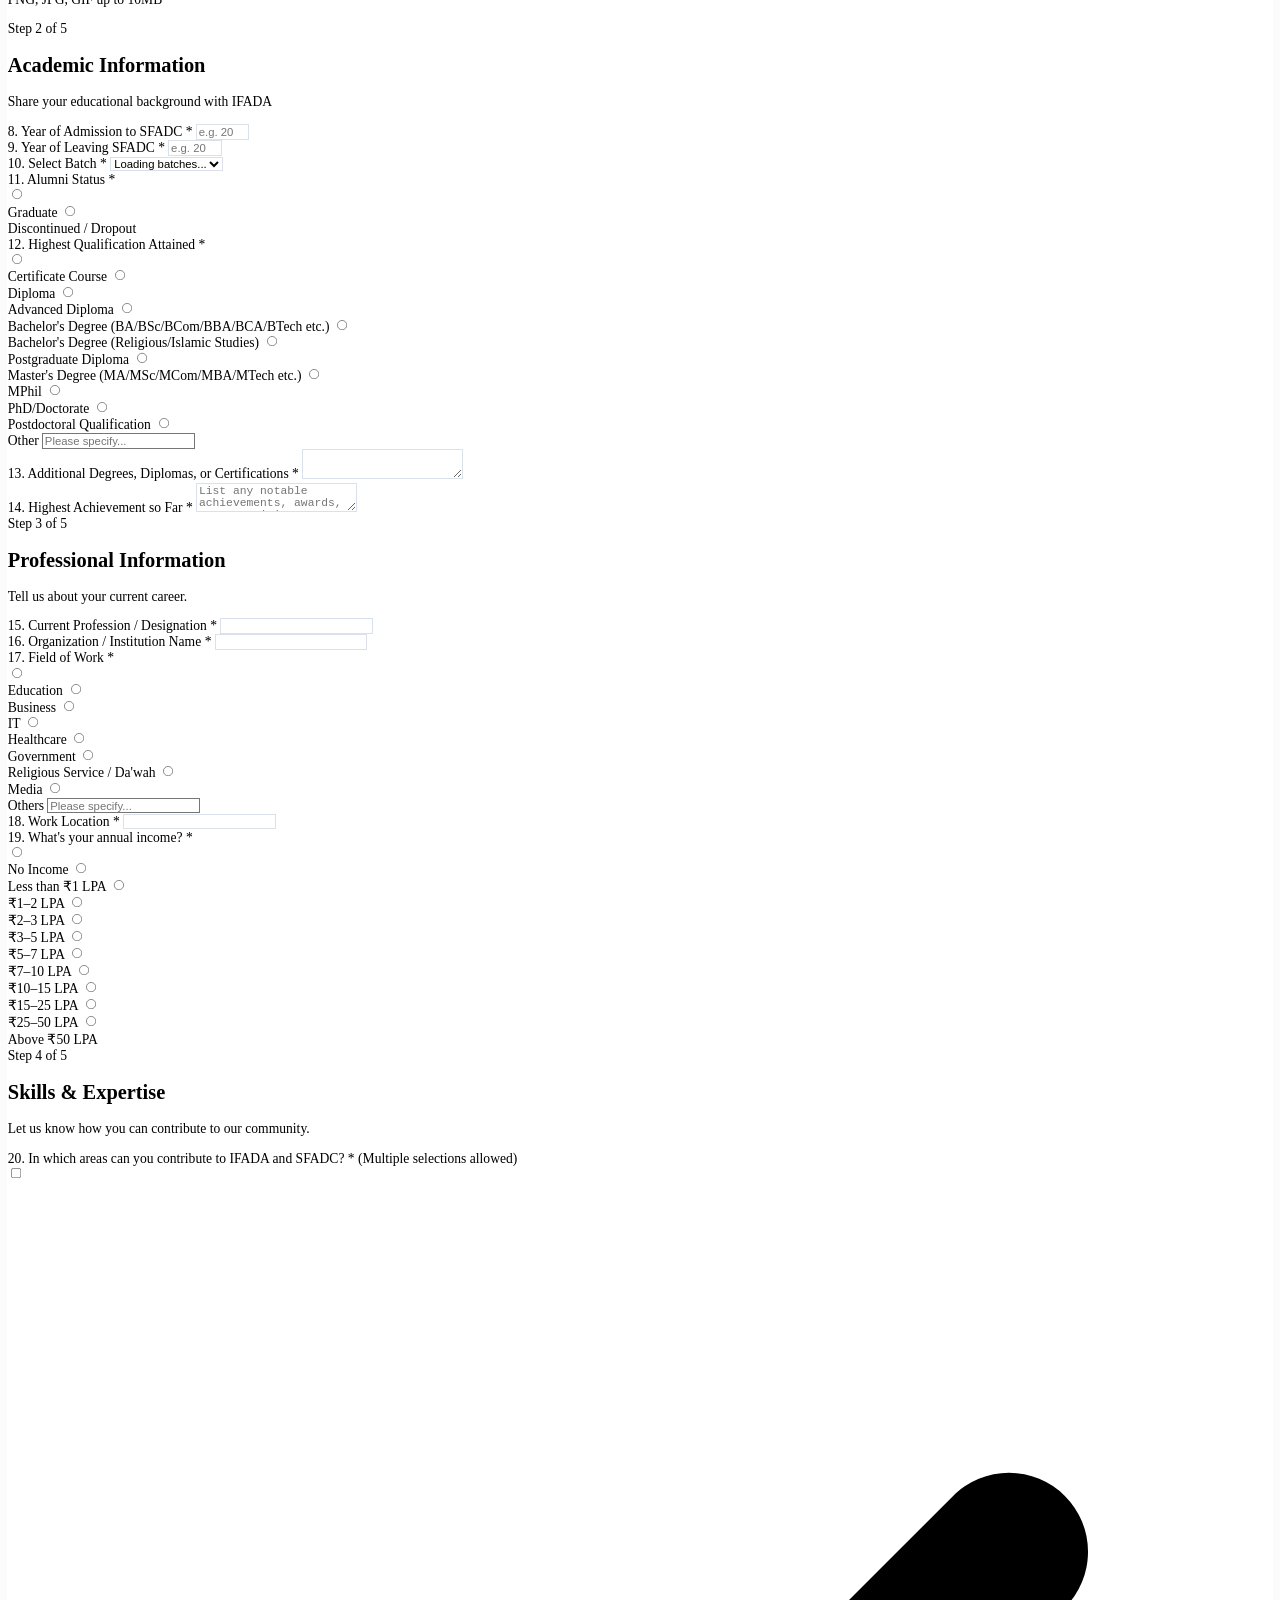
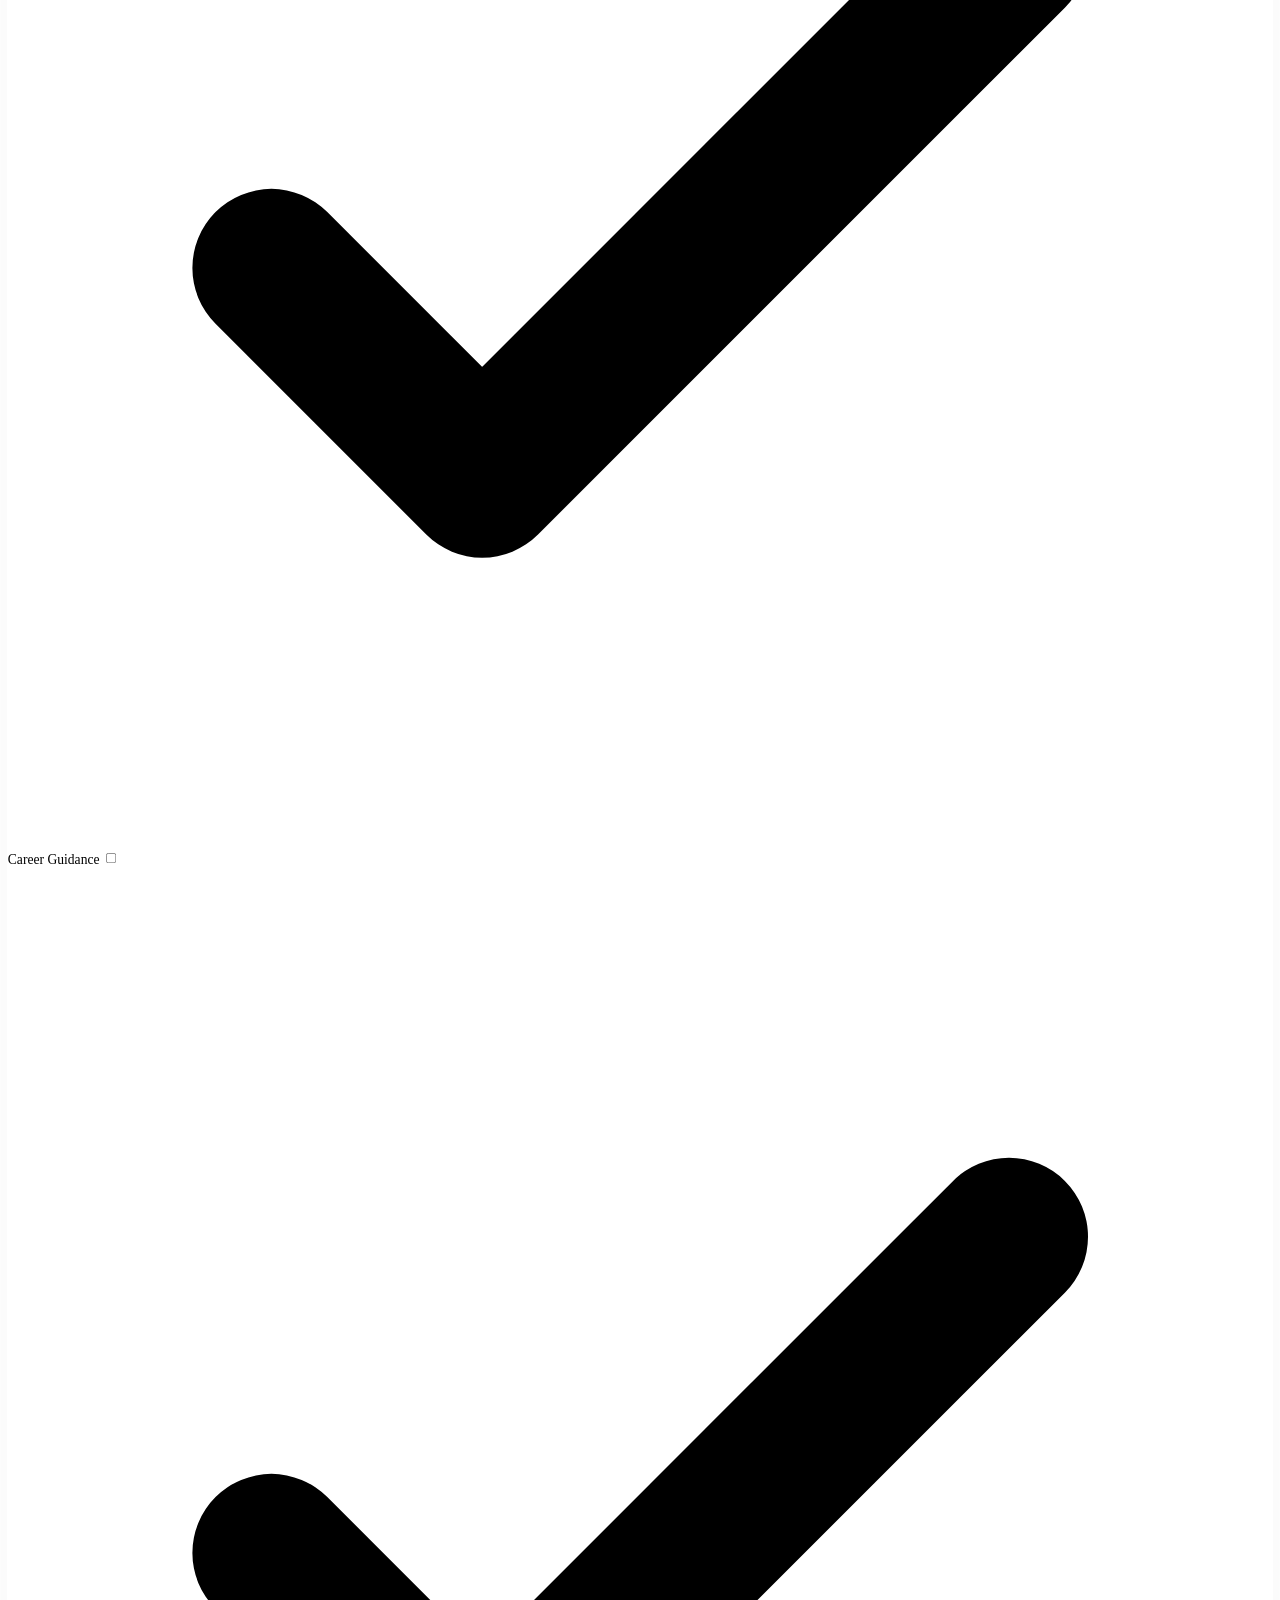
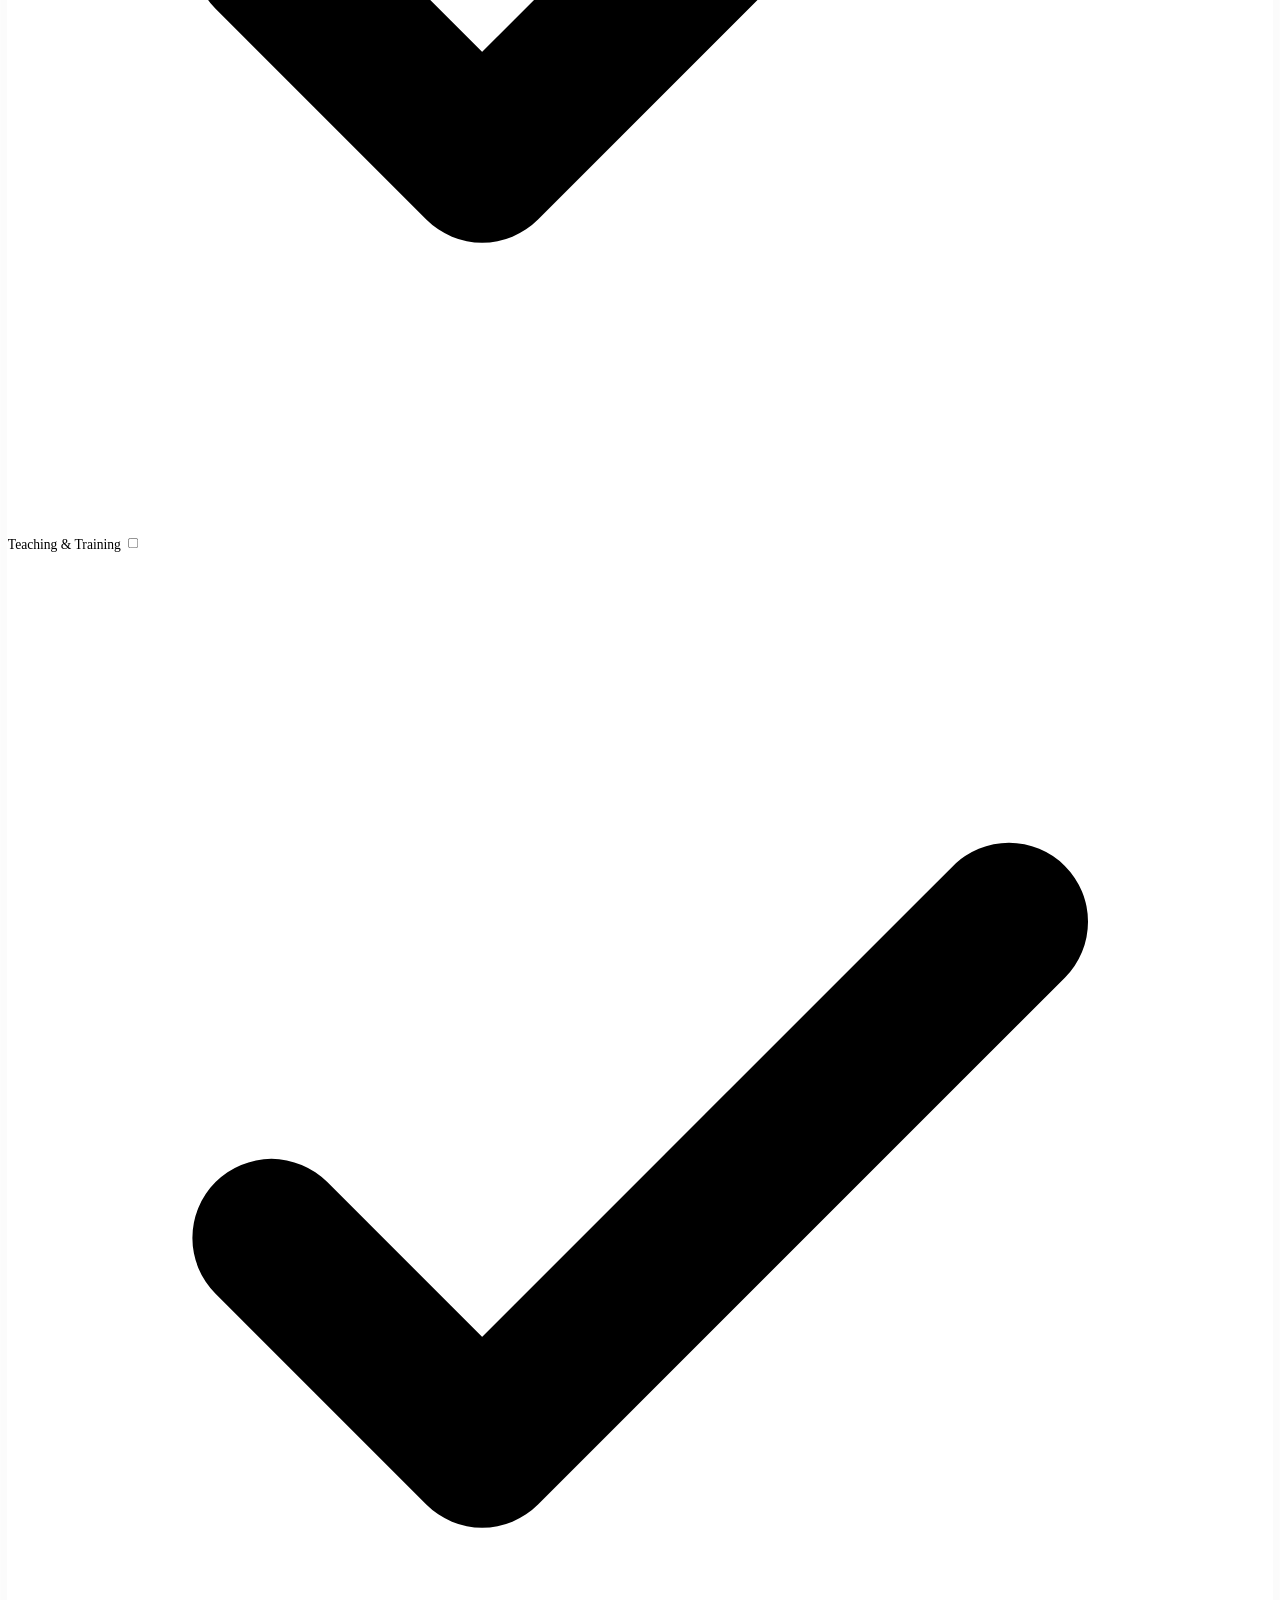
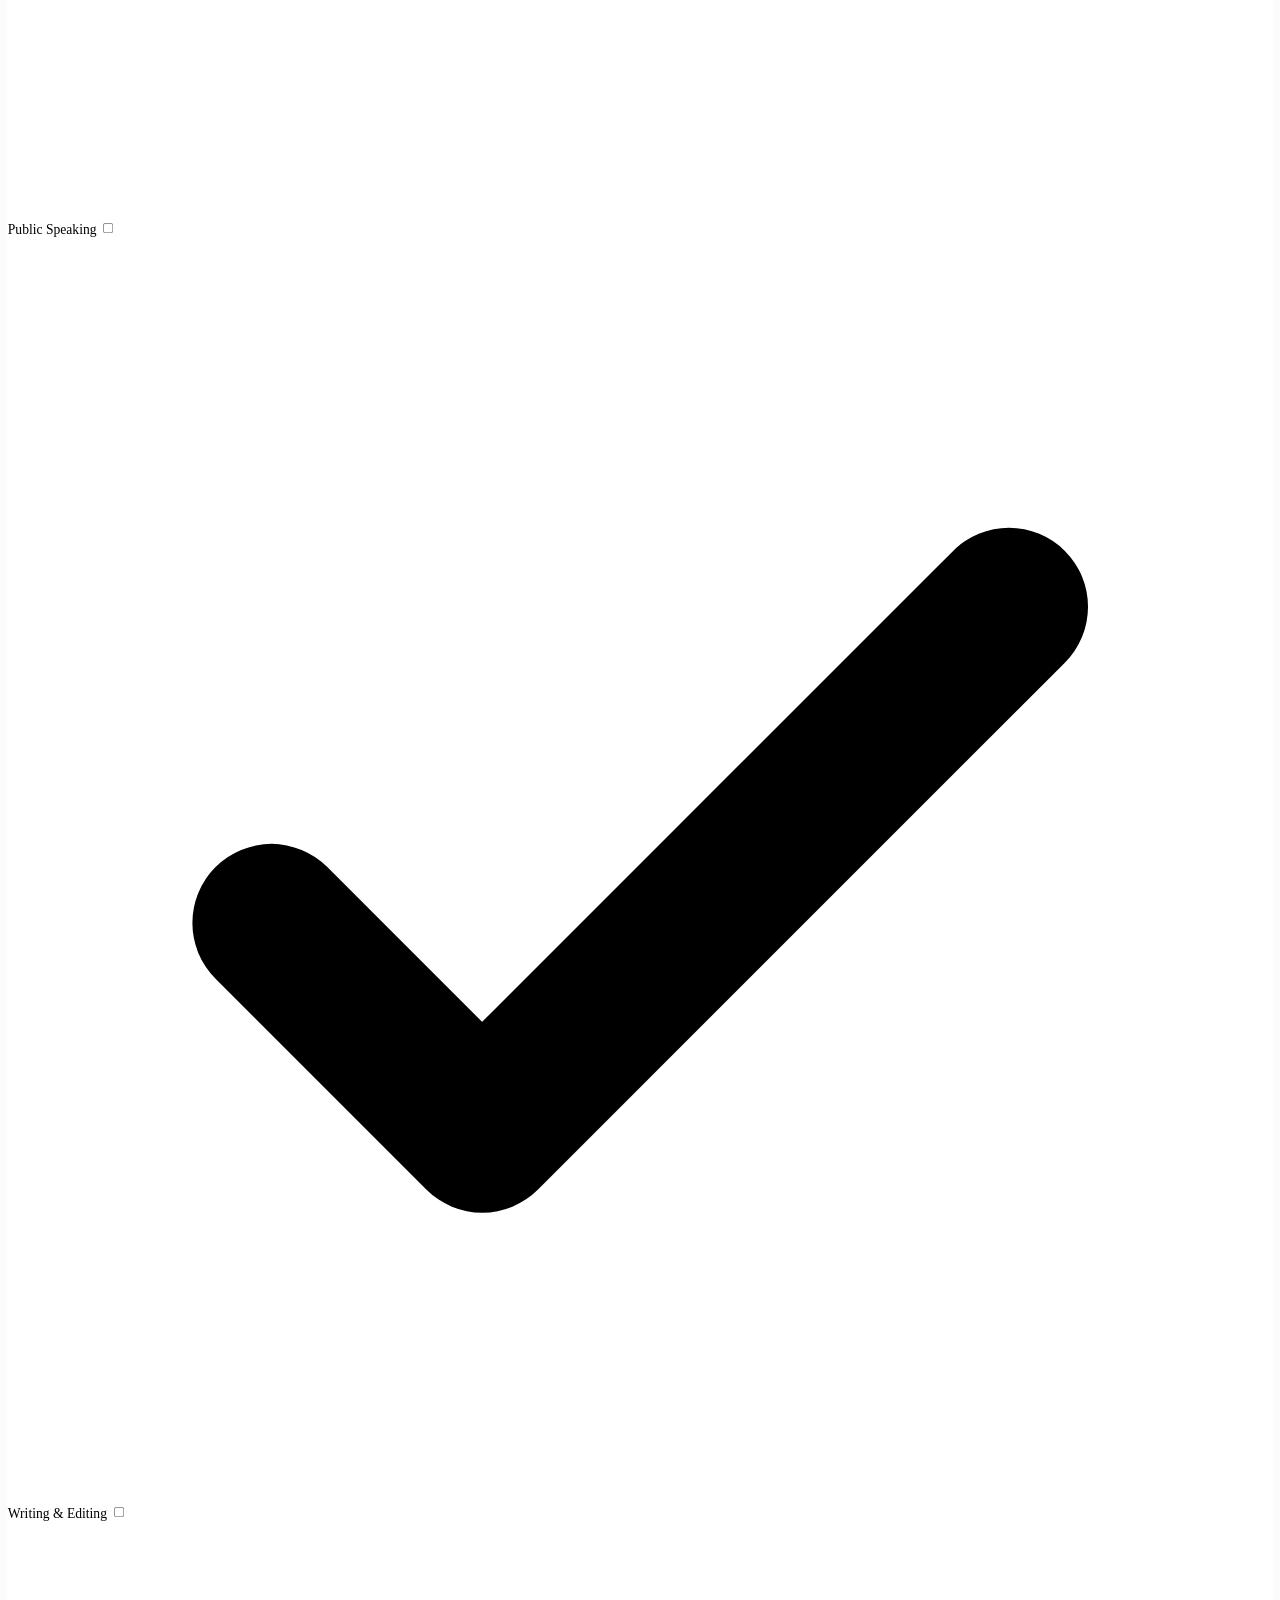
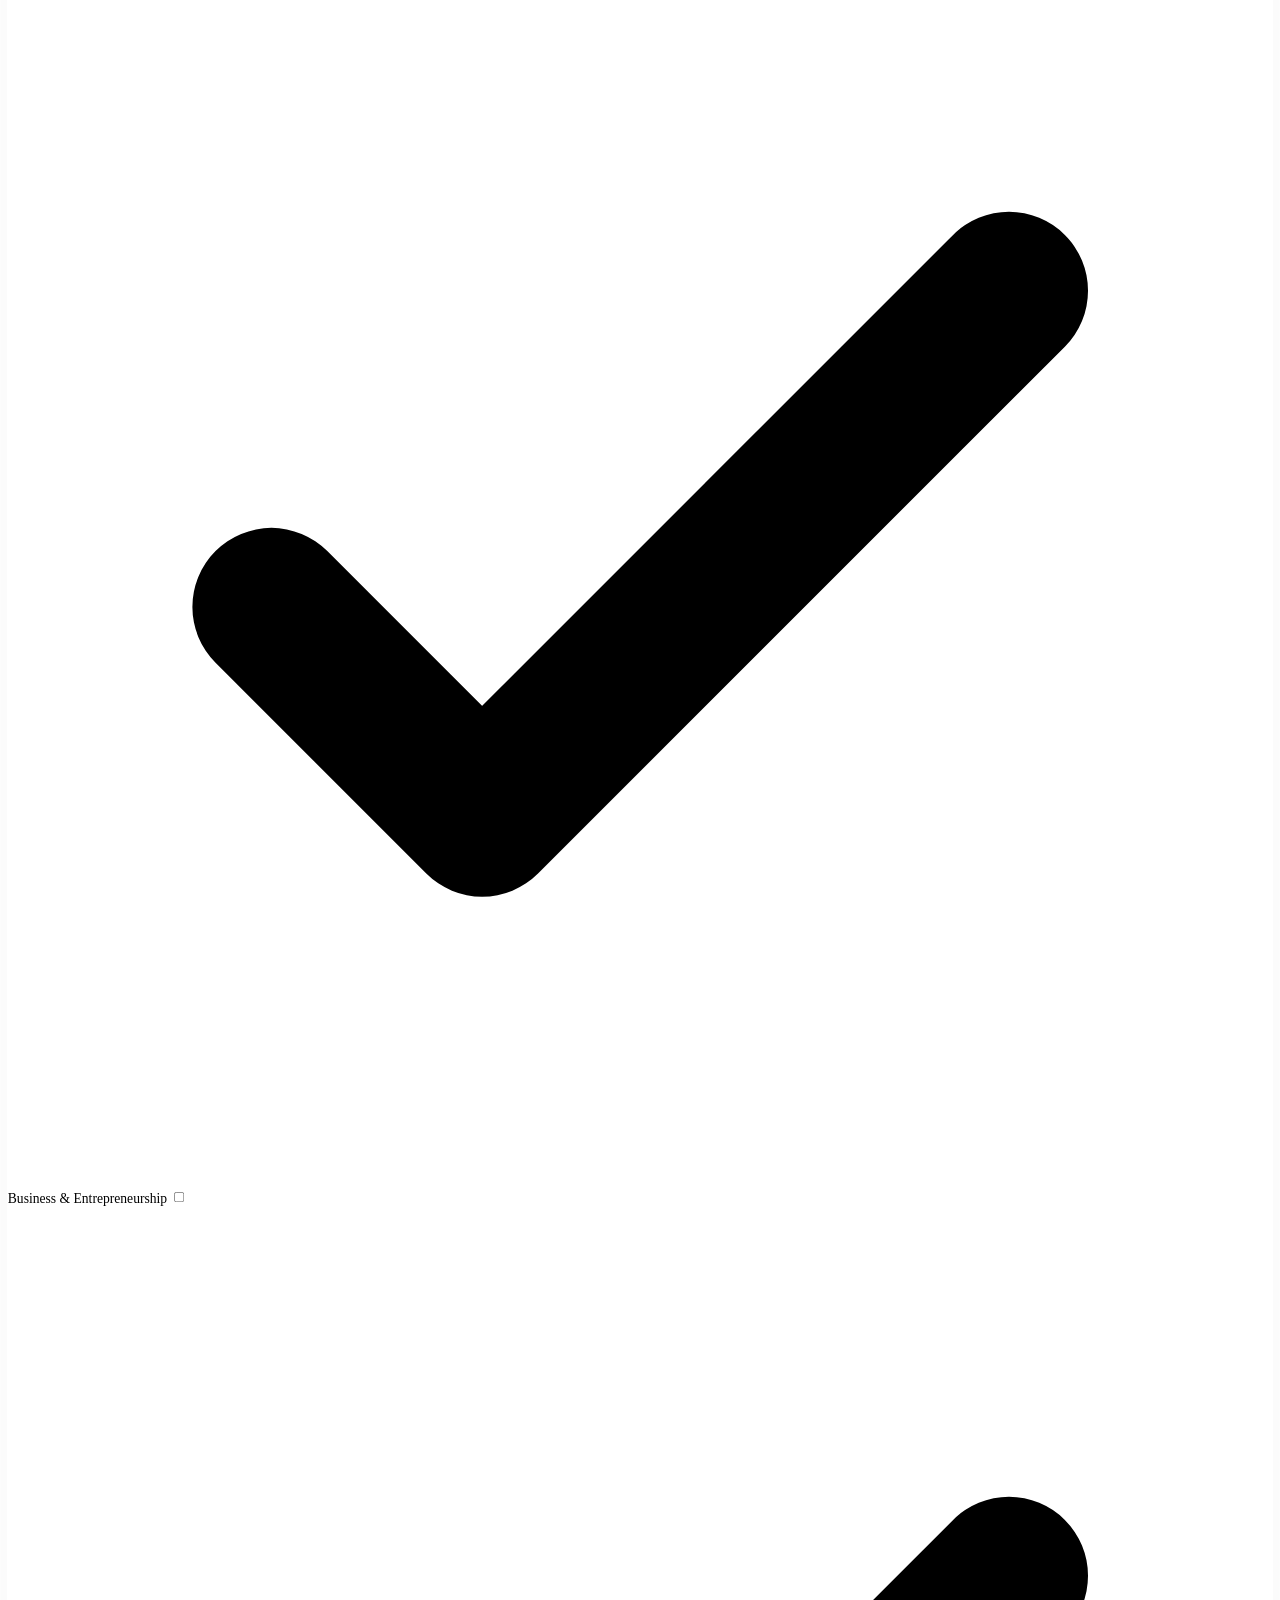
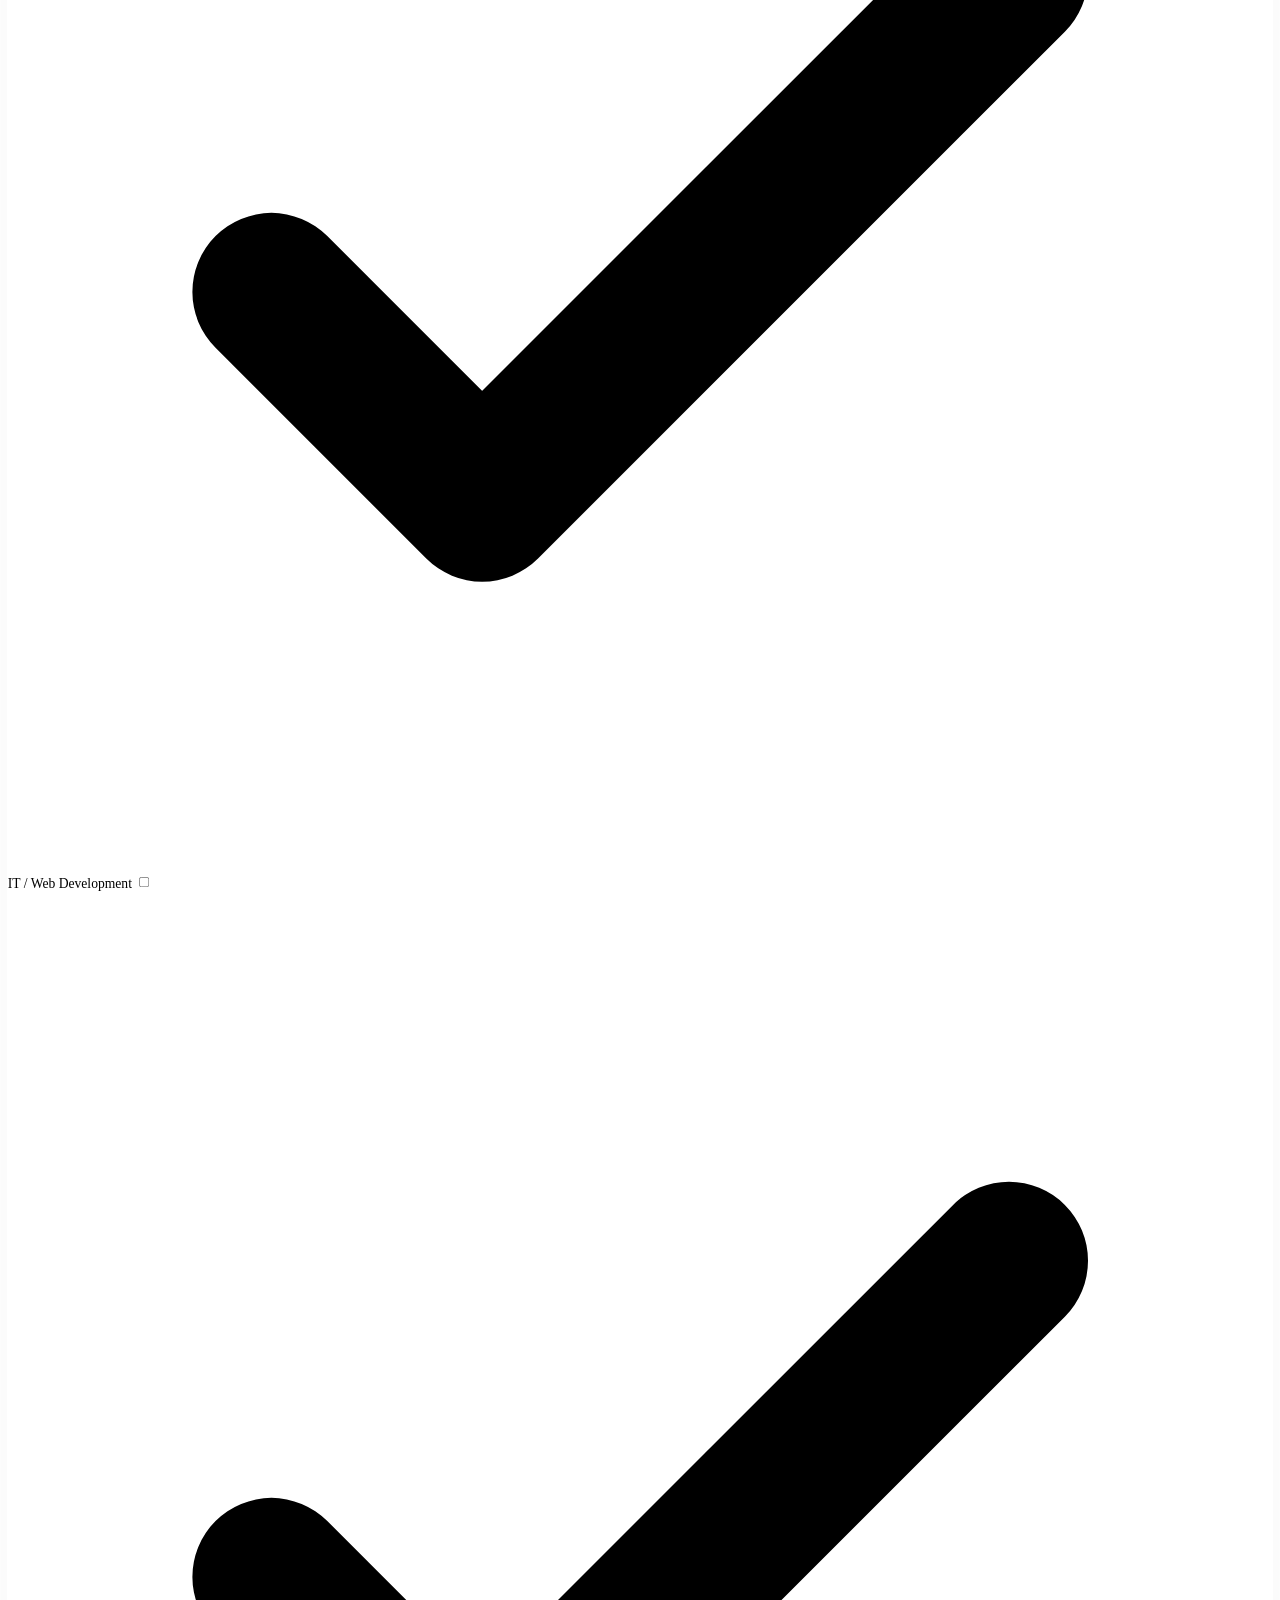
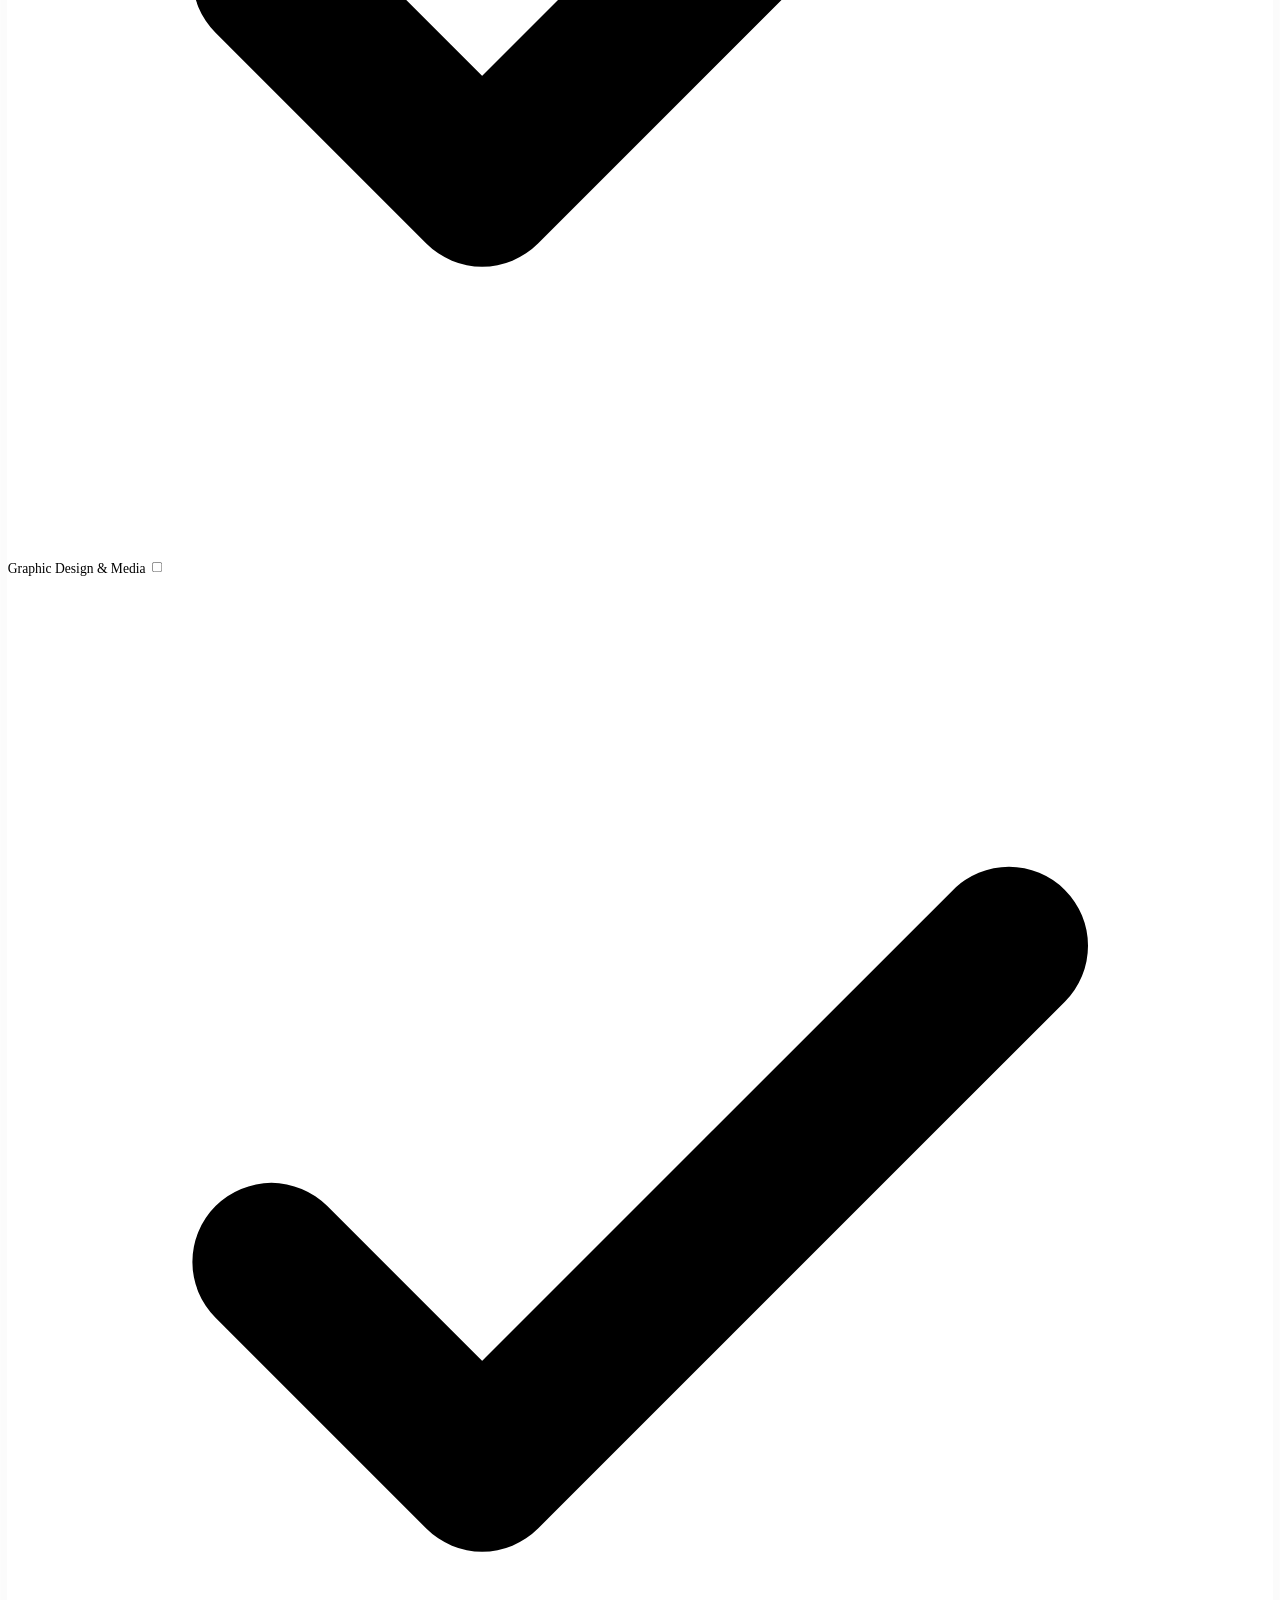
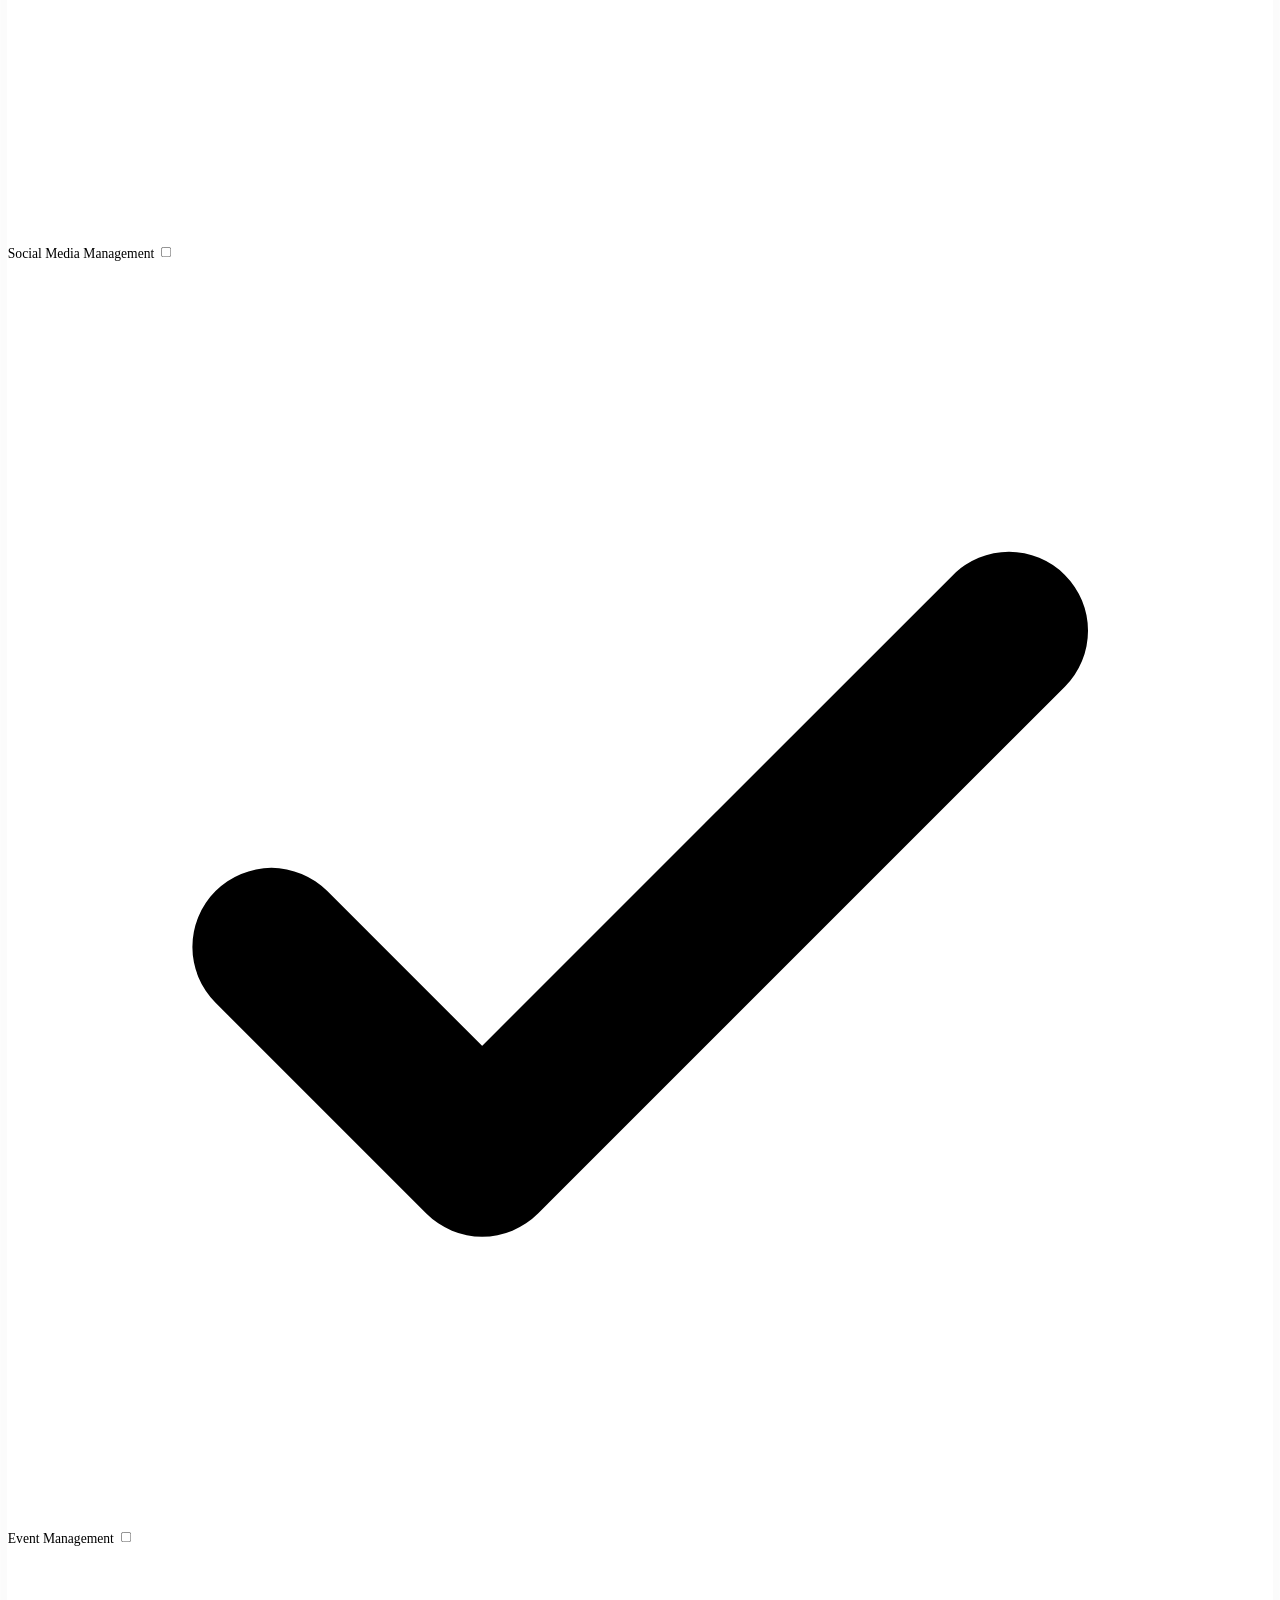
==== commit bcbee318: "all problm" ====
--- a/index.html
+++ b/index.html
@@ -6,7 +6,16 @@
     <meta name="viewport" content="width=device-width, initial-scale=1.0">
     <title>SFADC Alumni Survey</title>
     <link rel="icon" type="image/png" href="favicon.png">
-    <!-- Tailwind CSS -->
+    <!-- Tailwind CSS (Warning Suppressed for Production) -->
+    <script>
+        (function() {
+            const originalWarn = console.warn;
+            console.warn = function(...args) {
+                if (args[0] && typeof args[0] === 'string' && args[0].includes('cdn.tailwindcss.com')) return;
+                originalWarn.apply(console, args);
+            };
+        })();
+    </script>
     <script src="https://cdn.tailwindcss.com"></script>
     <!-- Stable QRCode CDN -->
     <script src="https://cdn.jsdelivr.net/npm/qrcode@1.5.1/build/qrcode.min.js"></script>
@@ -135,7 +144,7 @@
             </div>
 
             <!-- Form Container -->
-            <form id="alumniForm" class="px-6 py-8 md:px-10 md:py-10">
+            <form id="alumniForm" class="px-6 py-8 md:px-10 md:py-10" novalidate>
 
                 <!-- Section 1: Personal Information -->
                 <section class="form-section step-section" data-step="1">
@@ -199,16 +208,16 @@
                         <!-- Email -->
                         <div>
                             <label for="email" class="block text-sm font-semibold text-slate-600 mb-1.5 font-display">3.
-                                Email Address</label>
-                            <input type="email" id="email" name="email"
+                                Email Address <span class="text-red-500">*</span></label>
+                            <input type="email" id="email" name="email" required
                                 class="premium-input w-full px-4 py-3.5 rounded-2xl text-slate-700 placeholder-slate-400 focus:outline-none">
                         </div>
 
                         <!-- Place of Residence -->
                         <div>
                             <label for="residencePlace"
-                                class="block text-sm font-semibold text-slate-600 mb-1.5 font-display">4. Place</label>
-                            <input type="text" id="residencePlace" name="residencePlace"
+                                class="block text-sm font-semibold text-slate-600 mb-1.5 font-display">4. Place <span class="text-red-500">*</span></label>
+                            <input type="text" id="residencePlace" name="residencePlace" required
                                 class="premium-input w-full px-4 py-3.5 rounded-2xl text-slate-700 placeholder-slate-400 focus:outline-none">
                         </div>
 
@@ -216,8 +225,8 @@
                         <div>
                             <label for="country"
                                 class="block text-sm font-semibold text-slate-600 mb-1.5 font-display">5.
-                                District</label>
-                            <select id="country" name="country"
+                                District <span class="text-red-500">*</span></label>
+                            <select id="country" name="country" required
                                 class="premium-input w-full px-4 py-3.5 rounded-2xl text-slate-700 focus:outline-none bg-white/80">
                                 <option value="" disabled selected>Select District</option>
                                 <option value="Alappuzha">Alappuzha</option>
@@ -248,7 +257,7 @@
                         <!-- Photo Upload -->
                         <div class="col-span-1 md:col-span-2">
                             <label for="photo" class="block text-sm font-semibold text-slate-600 mb-1.5 font-display">7.
-                                Latest photo of yours</label>
+                                Latest photo of yours <span class="text-red-500">*</span></label>
                             <div class="mt-1 flex justify-center px-6 pt-5 pb-6 border-2 border-slate-300 border-dashed rounded-2xl bg-white/50 hover:bg-slate-50 transition-colors cursor-pointer"
                                 id="fileUploadContainer">
                                 <div class="space-y-1 text-center">
@@ -292,8 +301,8 @@
                         <div>
                             <label for="admissionYear"
                                 class="block text-sm font-semibold text-slate-600 mb-1.5 font-display">8. Year of
-                                Admission to SFADC</label>
-                            <input type="number" min="1950" max="2030" id="admissionYear" name="admissionYear"
+                                Admission to SFADC <span class="text-red-500">*</span></label>
+                            <input type="number" min="1950" max="2030" id="admissionYear" name="admissionYear" required
                                 placeholder="e.g. 2015"
                                 class="premium-input w-full px-4 py-3.5 rounded-2xl text-slate-700 placeholder-slate-400 focus:outline-none">
                         </div>
@@ -302,8 +311,8 @@
                         <div>
                             <label for="leavingYear"
                                 class="block text-sm font-semibold text-slate-600 mb-1.5 font-display">9. Year of
-                                Leaving SFADC</label>
-                            <input type="number" min="1950" max="2030" id="leavingYear" name="leavingYear"
+                                Leaving SFADC <span class="text-red-500">*</span></label>
+                            <input type="number" min="1950" max="2030" id="leavingYear" name="leavingYear" required
                                 placeholder="e.g. 2020"
                                 class="premium-input w-full px-4 py-3.5 rounded-2xl text-slate-700 placeholder-slate-400 focus:outline-none">
                         </div>
@@ -322,7 +331,7 @@
                         <!-- Alumni Status -->
                         <div class="col-span-1 md:col-span-2">
                             <label class="block text-sm font-semibold text-slate-600 mb-3 font-display">11. Alumni
-                                Status</label>
+                                Status <span class="text-red-500">*</span></label>
                             <div class="flex flex-col sm:flex-row gap-4">
                                 <label
                                     class="flex items-center p-4 border border-slate-200 rounded-2xl cursor-pointer hover:bg-slate-50/50 transition-all w-full sm:w-1/2 bg-white/50 relative overflow-hidden focus-within:ring-2 focus-within:ring-brand-500/20">
@@ -368,7 +377,7 @@
                         <!-- Highest Qualification -->
                         <div class="col-span-1 md:col-span-2">
                             <label class="block text-sm font-semibold text-slate-600 mb-2.5 font-display">12. Highest
-                                Qualification Attained</label>
+                                Qualification Attained <span class="text-red-500">*</span></label>
                             <div class="grid grid-cols-1 sm:grid-cols-2 md:grid-cols-3 gap-3">
                                 <script>
                                     const quals = [
@@ -426,9 +435,8 @@
                         <div class="col-span-1 md:col-span-2">
                             <label for="additionalDegrees"
                                 class="block text-sm font-semibold text-slate-600 mb-1.5 font-display">13. Additional
-                                Degrees, Diplomas, or Certifications <span
-                                    class="text-slate-400 text-xs font-normal">(Optional)</span></label>
-                            <textarea id="additionalDegrees" name="additionalDegrees" rows="2"
+                                Degrees, Diplomas, or Certifications <span class="text-red-500">*</span></label>
+                            <textarea id="additionalDegrees" name="additionalDegrees" rows="2" required
                                 class="premium-input w-full px-4 py-3.5 rounded-2xl text-slate-700 placeholder-slate-400 focus:outline-none resize-y"></textarea>
                         </div>
 
@@ -436,9 +444,8 @@
                         <div class="col-span-1 md:col-span-2">
                             <label for="highestAchievement"
                                 class="block text-sm font-semibold text-slate-600 mb-1.5 font-display">14. Highest
-                                Achievement so Far <span
-                                    class="text-slate-400 text-xs font-normal">(Optional)</span></label>
-                            <textarea id="highestAchievement" name="highestAchievement" rows="2"
+                                Achievement so Far <span class="text-red-500">*</span></label>
+                            <textarea id="highestAchievement" name="highestAchievement" rows="2" required
                                 class="premium-input w-full px-4 py-3.5 rounded-2xl text-slate-700 placeholder-slate-400 focus:outline-none resize-y"
                                 placeholder="List any notable achievements, awards, or recognitions..."></textarea>
                         </div>
@@ -460,8 +467,8 @@
                         <div>
                             <label for="profession"
                                 class="block text-sm font-semibold text-slate-600 mb-1.5 font-display">15. Current
-                                Profession / Designation</label>
-                            <input type="text" id="profession" name="profession"
+                                Profession / Designation <span class="text-red-500">*</span></label>
+                            <input type="text" id="profession" name="profession" required
                                 class="premium-input w-full px-4 py-3.5 rounded-2xl text-slate-700 placeholder-slate-400 focus:outline-none">
                         </div>
 
@@ -469,15 +476,15 @@
                         <div>
                             <label for="organization"
                                 class="block text-sm font-semibold text-slate-600 mb-1.5 font-display">16. Organization
-                                / Institution Name</label>
-                            <input type="text" id="organization" name="organization"
+                                / Institution Name <span class="text-red-500">*</span></label>
+                            <input type="text" id="organization" name="organization" required
                                 class="premium-input w-full px-4 py-3.5 rounded-2xl text-slate-700 placeholder-slate-400 focus:outline-none">
                         </div>
 
                         <!-- Field of Work -->
                         <div class="col-span-1 md:col-span-2">
                             <label class="block text-sm font-semibold text-slate-600 mb-2.5 font-display">17. Field of
-                                Work</label>
+                                Work <span class="text-red-500">*</span></label>
                             <div class="grid grid-cols-1 sm:grid-cols-2 md:grid-cols-3 gap-3">
                                 <!-- Radio inputs mapped to a styled label -->
                                 <script>
@@ -525,14 +532,14 @@
                         <div class="col-span-1 md:col-span-2">
                             <label for="workLocation"
                                 class="block text-sm font-semibold text-slate-600 mb-1.5 font-display">18. Work
-                                Location</label>
-                            <input type="text" id="workLocation" name="workLocation"
+                                Location <span class="text-red-500">*</span></label>
+                            <input type="text" id="workLocation" name="workLocation" required
                                 class="premium-input w-full px-4 py-3.5 rounded-2xl text-slate-700 placeholder-slate-400 focus:outline-none">
                         </div>
 
                         <!-- Annual Income -->
                         <div class="col-span-1 md:col-span-2 mt-4">
-                            <label class="block text-sm font-semibold text-slate-600 mb-2.5 font-display">19. What's your annual income?</label>
+                            <label class="block text-sm font-semibold text-slate-600 mb-2.5 font-display">19. What's your annual income? <span class="text-red-500">*</span></label>
                             <div class="grid grid-cols-1 sm:grid-cols-2 md:grid-cols-3 gap-3">
                                 <script>
                                     const incomes = [
@@ -581,7 +588,7 @@
                     <div>
                         <label class="block text-sm font-semibold text-slate-600 mb-4 font-display">20. In which areas
                             can
-                            you contribute to IFADA and SFADC? <span
+                            you contribute to IFADA and SFADC? <span class="text-red-500">*</span> <span
                                 class="text-slate-400 font-normal text-xs">(Multiple
                                 selections allowed)</span></label>
                         <div class="grid grid-cols-1 sm:grid-cols-2 md:grid-cols-3 gap-3">
@@ -653,7 +660,7 @@
                         <!-- 17. WhatsApp -->
                         <div>
                             <label class="block text-sm font-semibold text-slate-600 mb-3 font-display">21. Are you
-                                willing to join official IFADA WhatsApp groups and receive updates?</label>
+                                willing to join official IFADA WhatsApp groups and receive updates? <span class="text-red-500">*</span></label>
                             <div class="flex flex-col sm:flex-row gap-3">
                                 <label
                                     class="flex items-center p-3.5 border border-slate-200 rounded-2xl cursor-pointer hover:bg-slate-50/50 transition-all bg-white/50 relative overflow-hidden focus-within:ring-2 focus-within:ring-brand-500/20">
@@ -699,7 +706,7 @@
                         <!-- 18. Region -->
                         <div>
                             <label class="block text-sm font-semibold text-slate-600 mb-3 font-display">22. Which region
-                                are you currently residing in?</label>
+                                are you currently residing in? <span class="text-red-500">*</span></label>
                             <div class="grid grid-cols-1 sm:grid-cols-2 lg:grid-cols-4 gap-3">
                                 <label
                                     class="flex items-center p-3 border border-slate-200 rounded-2xl cursor-pointer hover:bg-slate-50/50 transition-all bg-white/50 relative overflow-hidden focus-within:ring-2 focus-within:ring-brand-500/20">
@@ -823,9 +830,8 @@
                         <div>
                             <label for="remarks"
                                 class="block text-sm font-semibold text-slate-600 mb-1.5 font-display">23. Any
-                                suggestions or remarks for SFADC and IMAD <span
-                                    class="text-slate-400 text-xs font-normal">(Optional)</span></label>
-                            <textarea id="remarks" name="remarks" rows="4"
+                                suggestions or remarks for SFADC and IMAD <span class="text-red-500">*</span></label>
+                            <textarea id="remarks" name="remarks" rows="4" required
                                 class="premium-input w-full px-4 py-3.5 rounded-2xl text-slate-700 placeholder-slate-400 focus:outline-none resize-y"
                                 placeholder="We value your feedback..."></textarea>
                         </div>
@@ -833,7 +839,7 @@
                         <!-- 21. Annual Membership -->
                         <div class="mt-6">
                             <label class="block text-sm font-semibold text-slate-600 mb-3 font-display">24. Annual
-                                Membership</label>
+                                Membership <span class="text-red-500">*</span></label>
                             <div class="flex flex-col sm:flex-row gap-4 mb-4">
                                 <label
                                     class="flex items-center p-3.5 px-6 border border-slate-200 rounded-2xl cursor-pointer hover:bg-slate-50/50 transition-all bg-white/50 relative overflow-hidden focus-within:ring-2 focus-within:ring-brand-500/20">
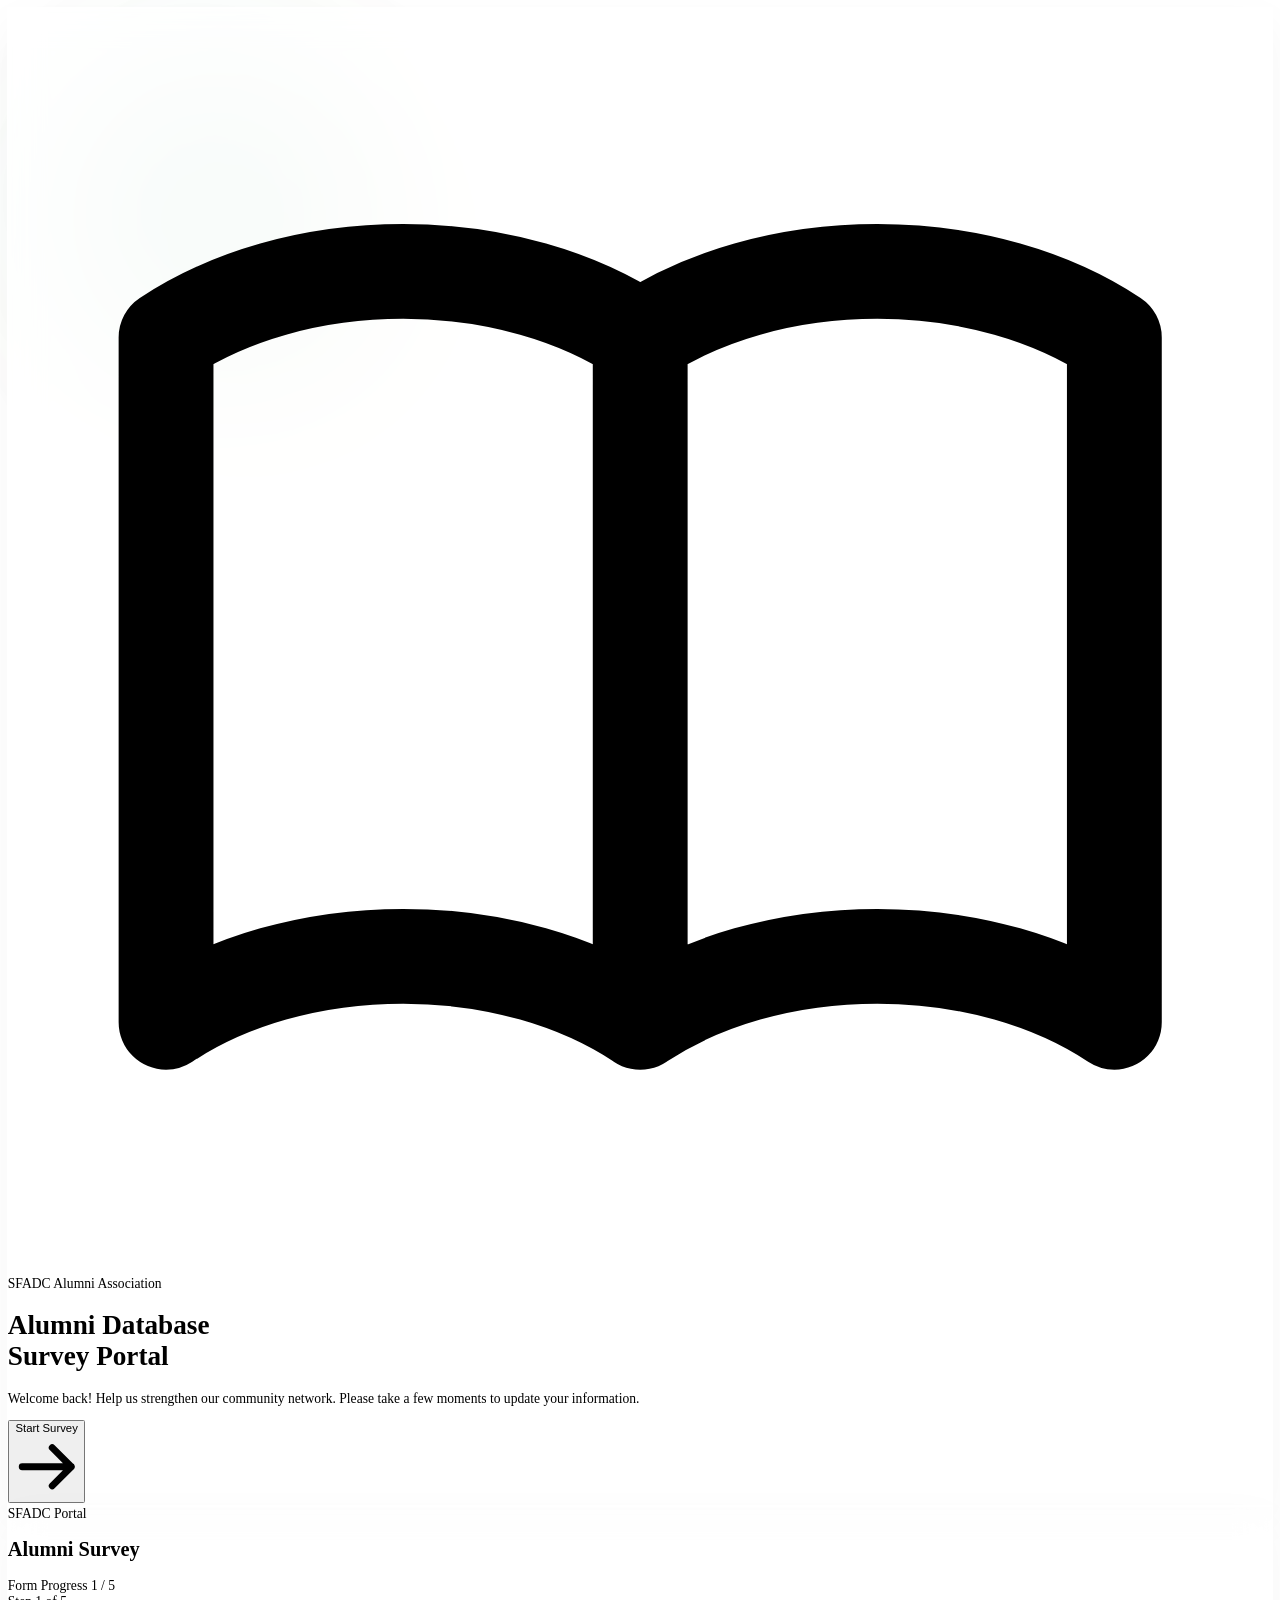
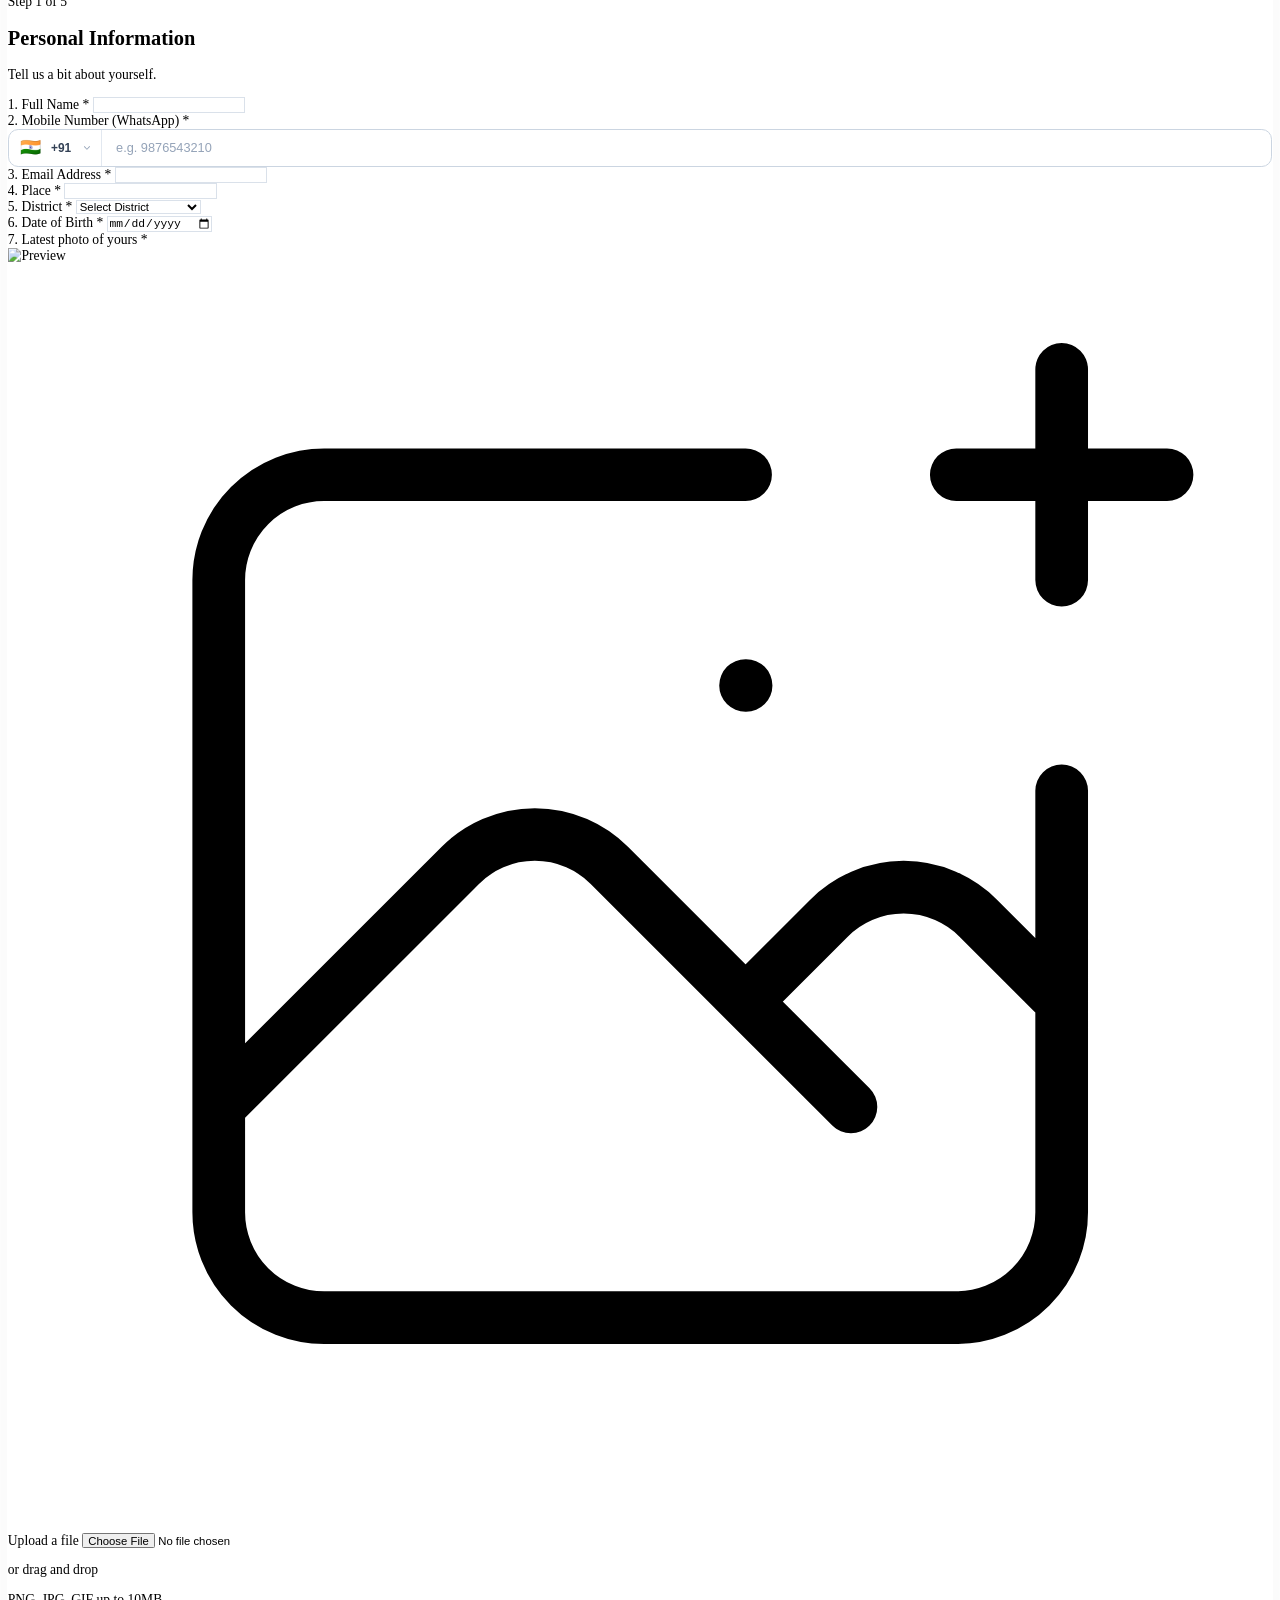
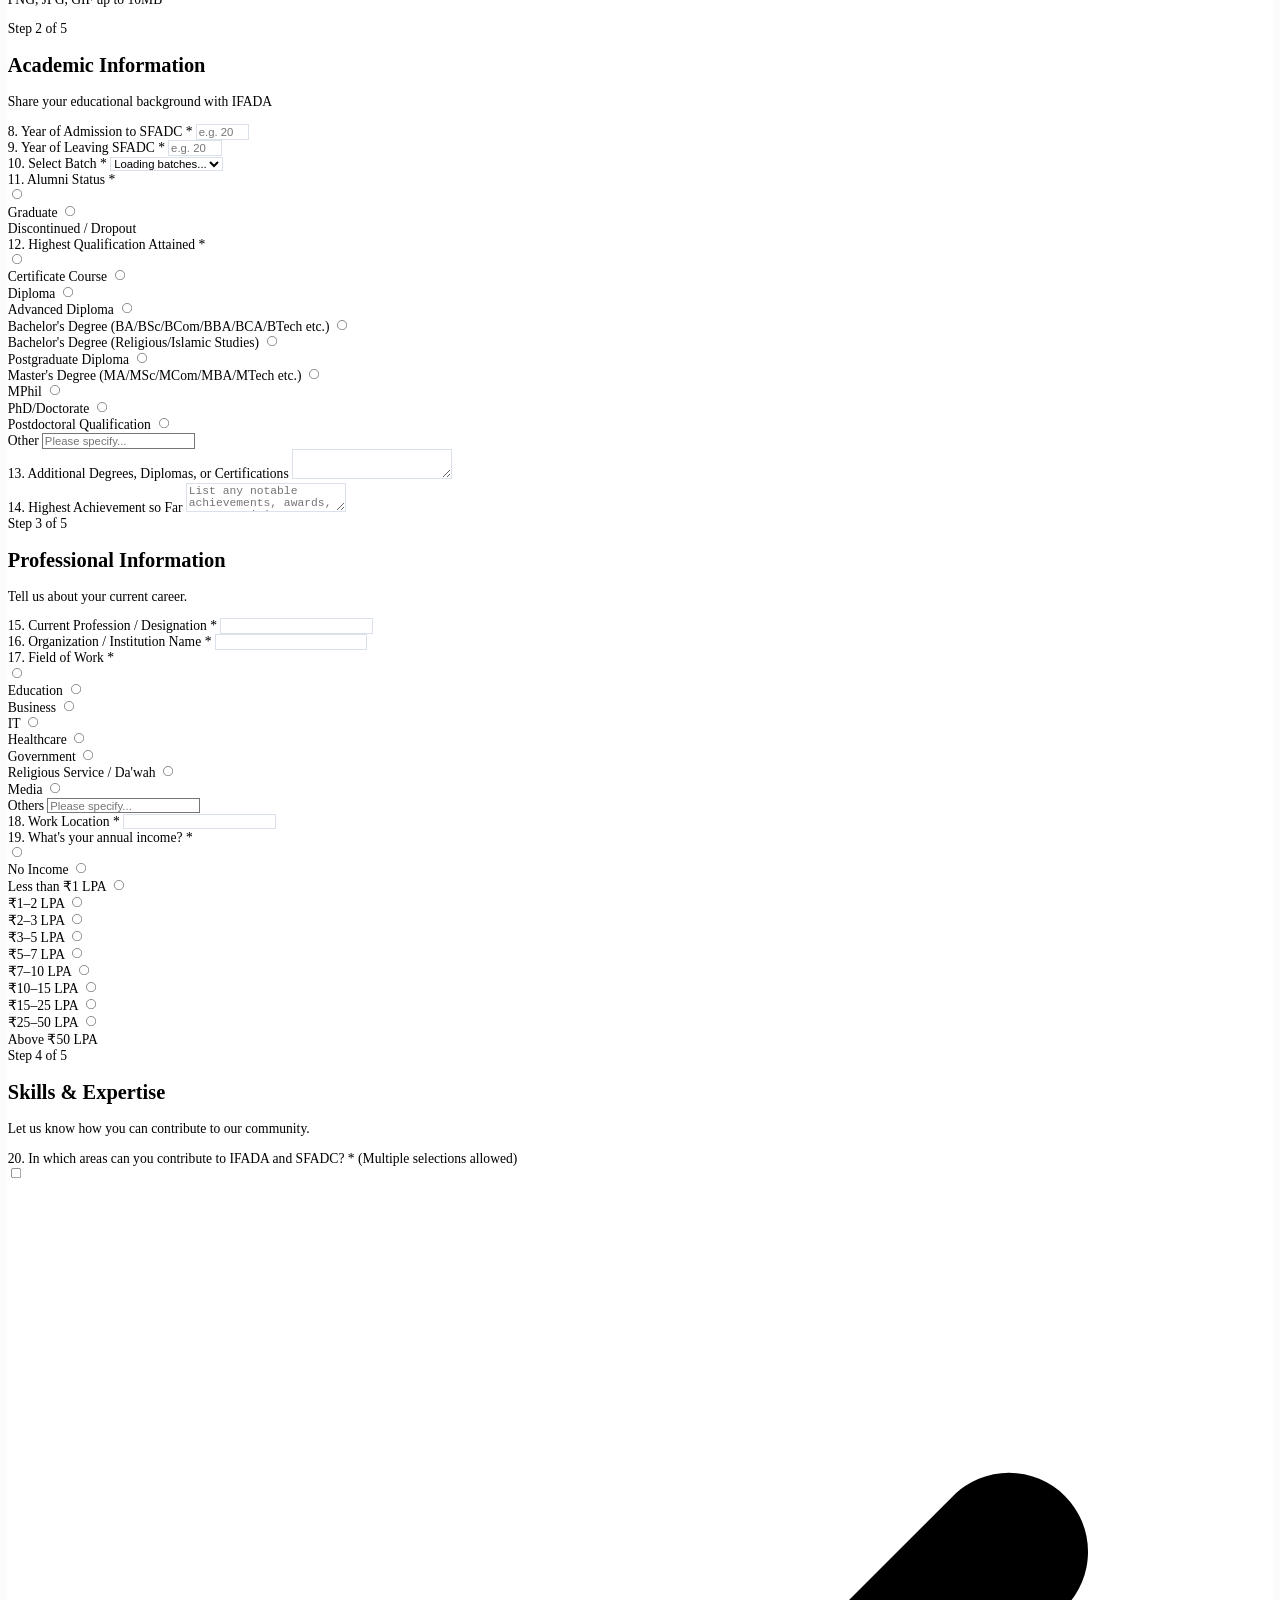
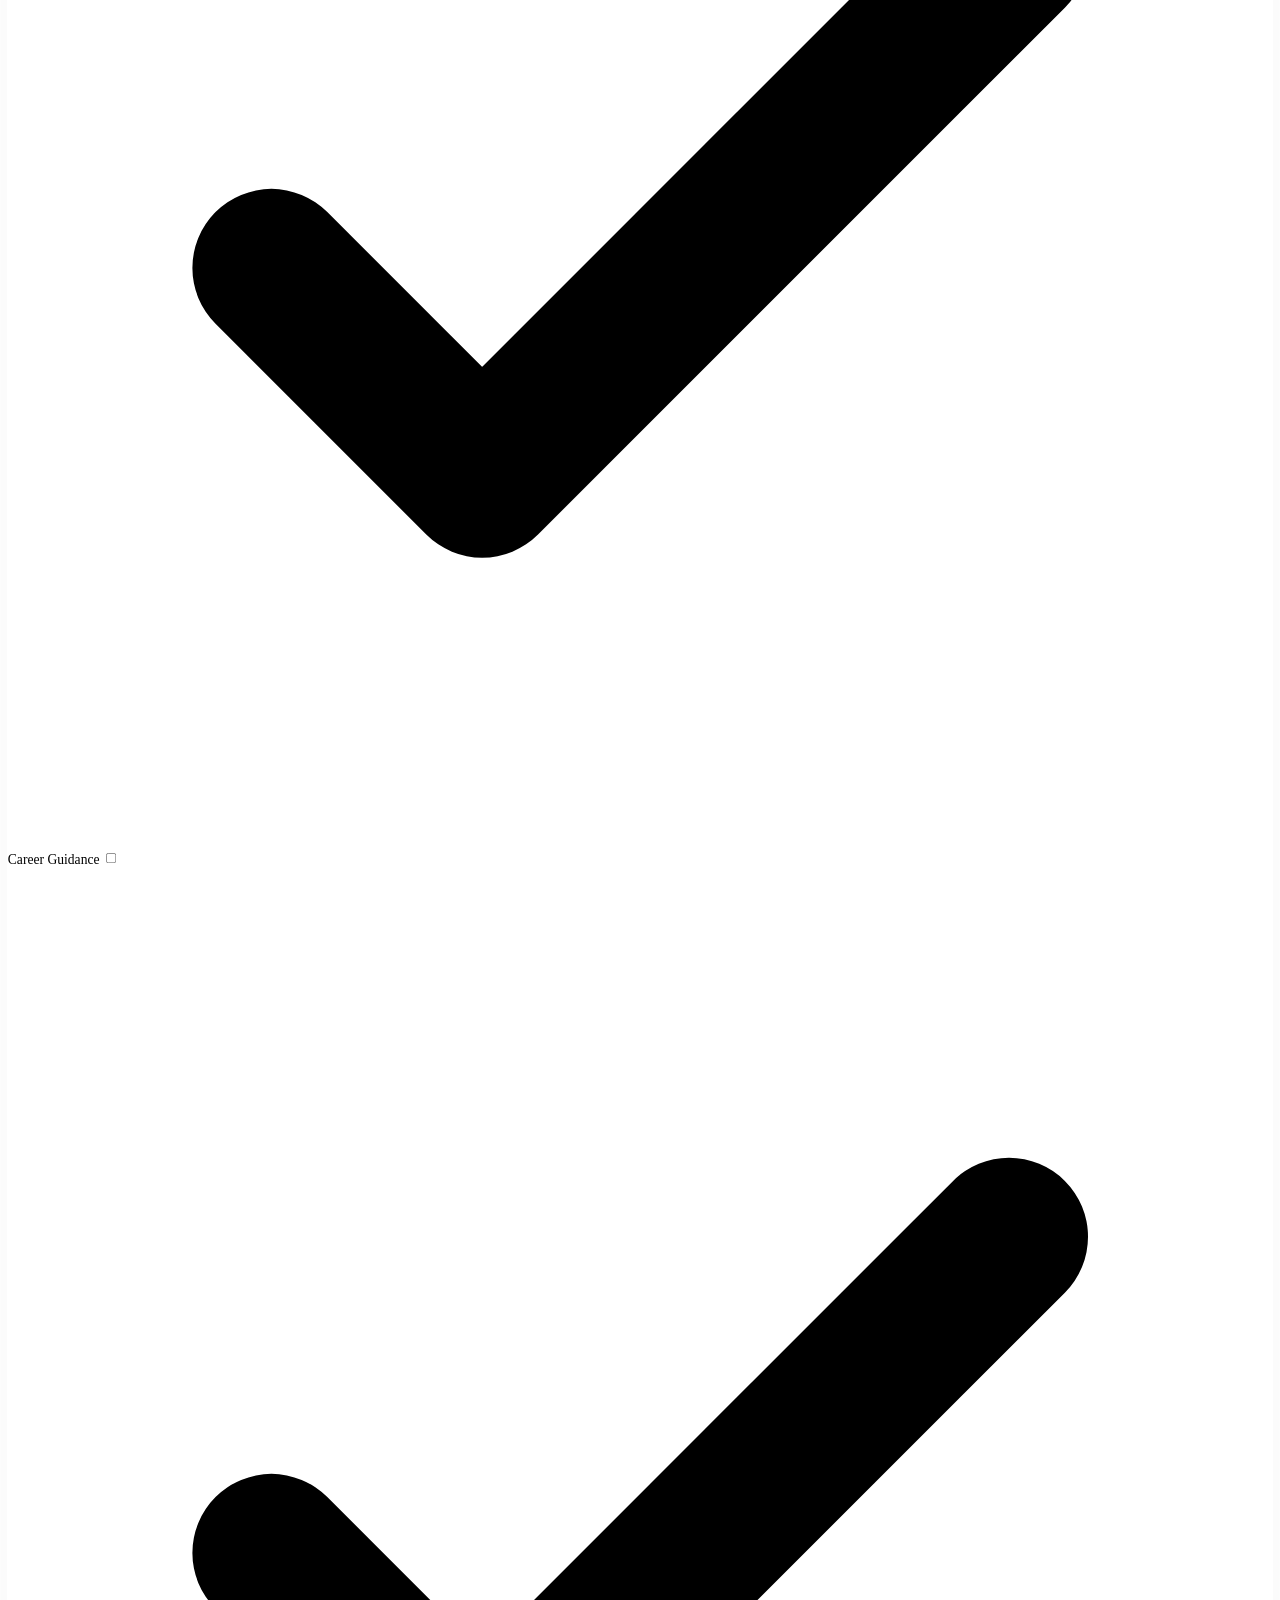
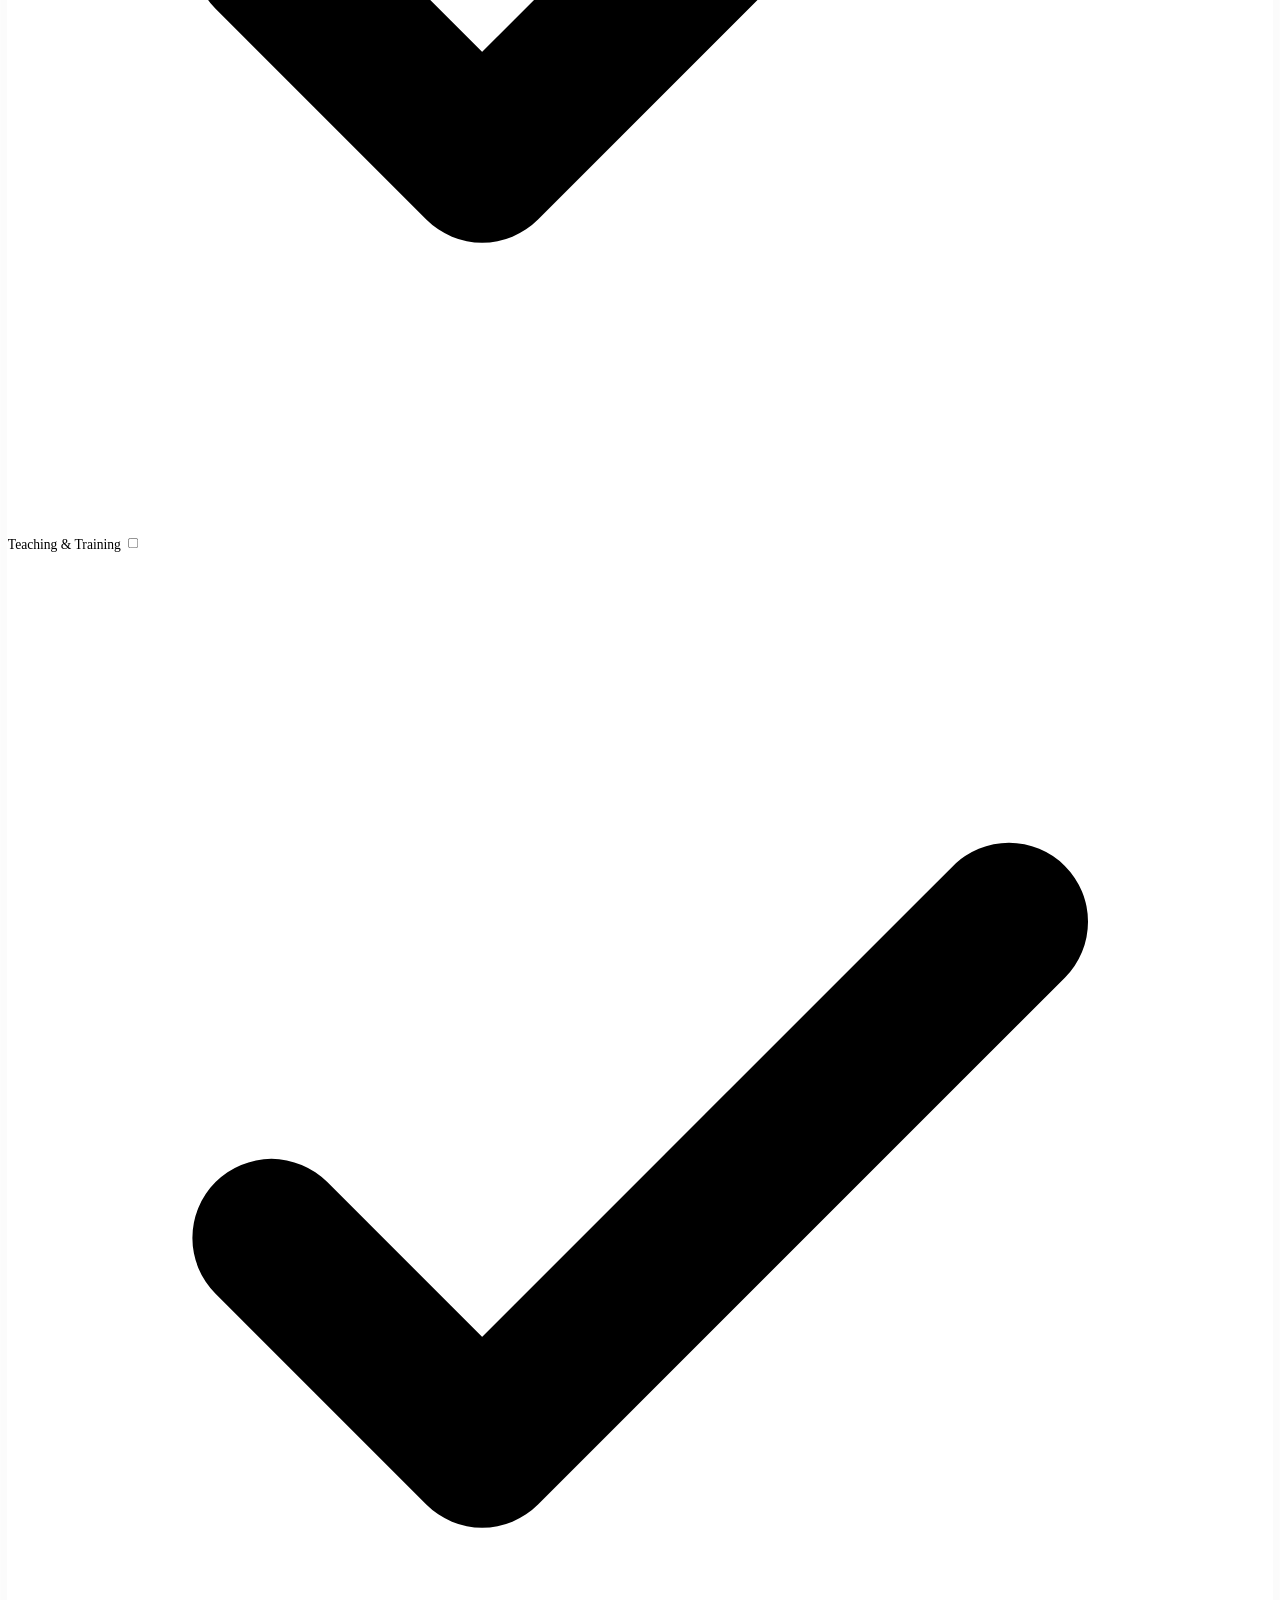
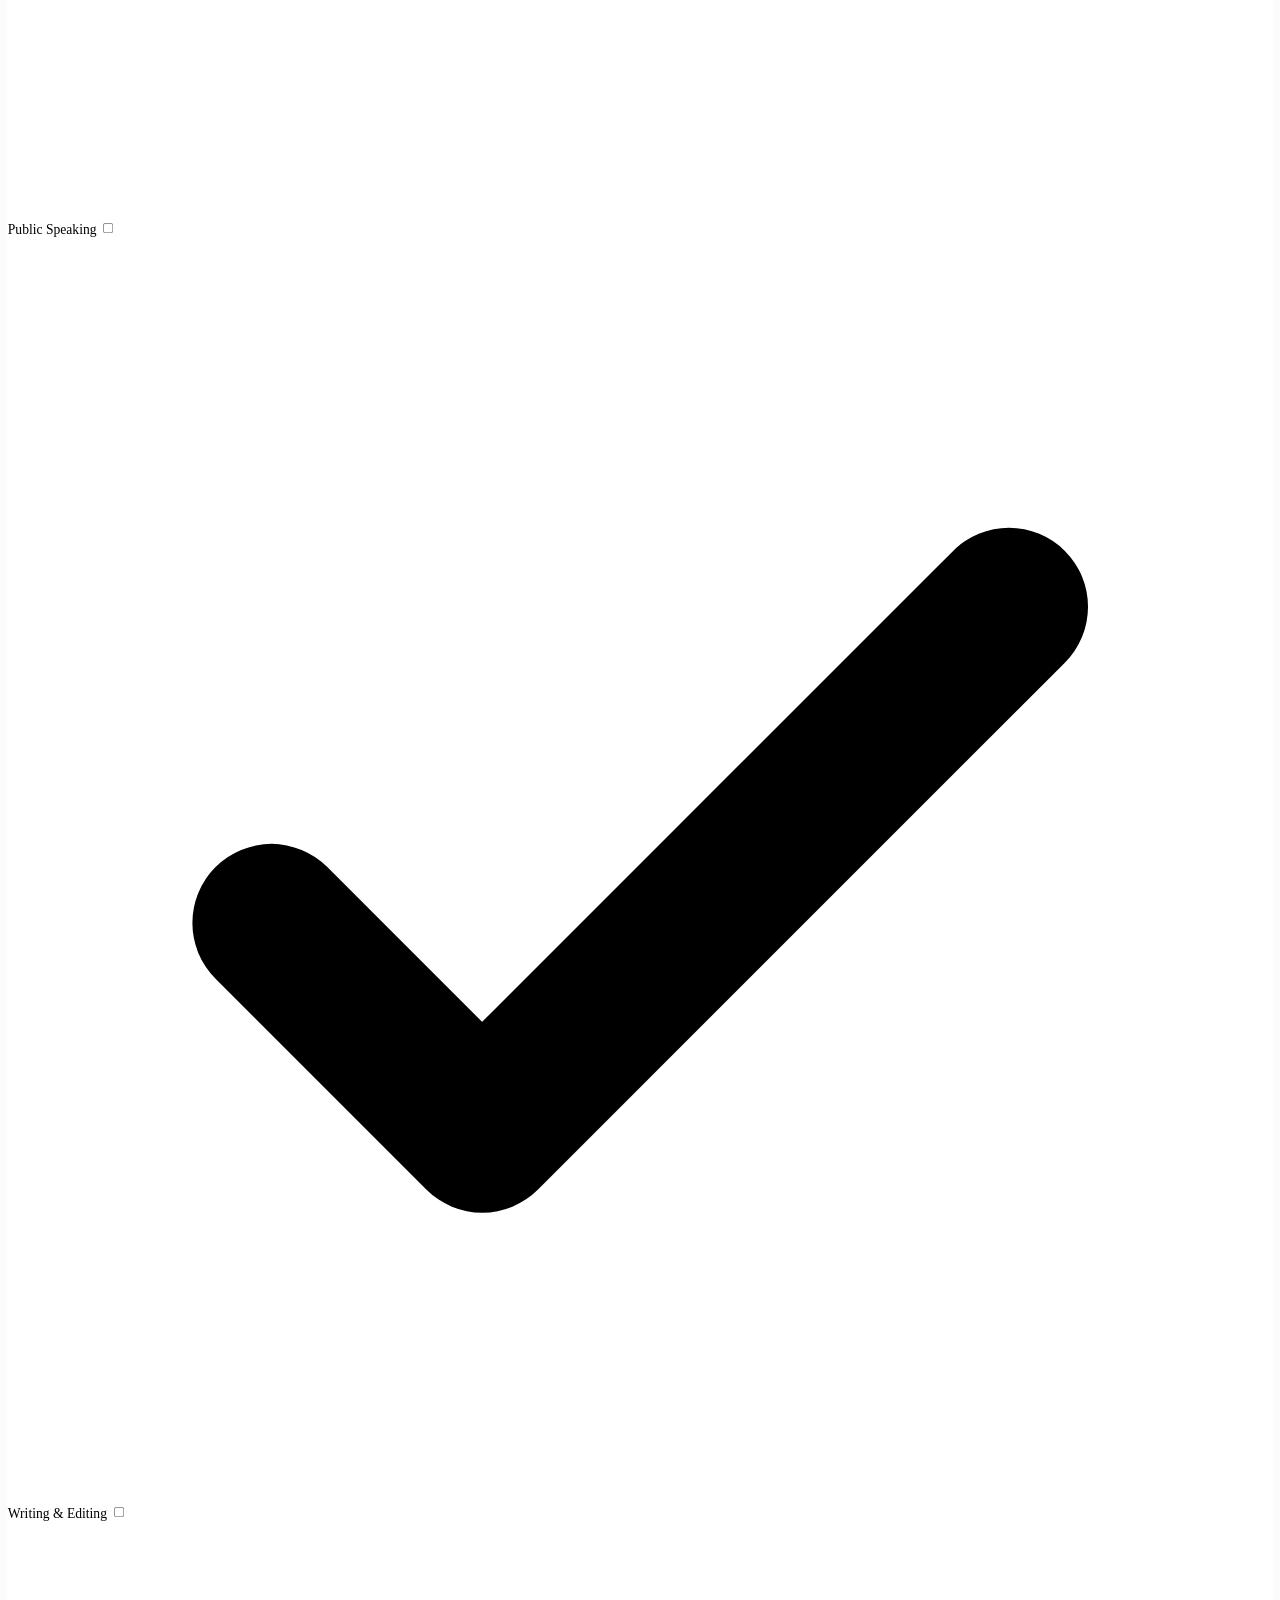
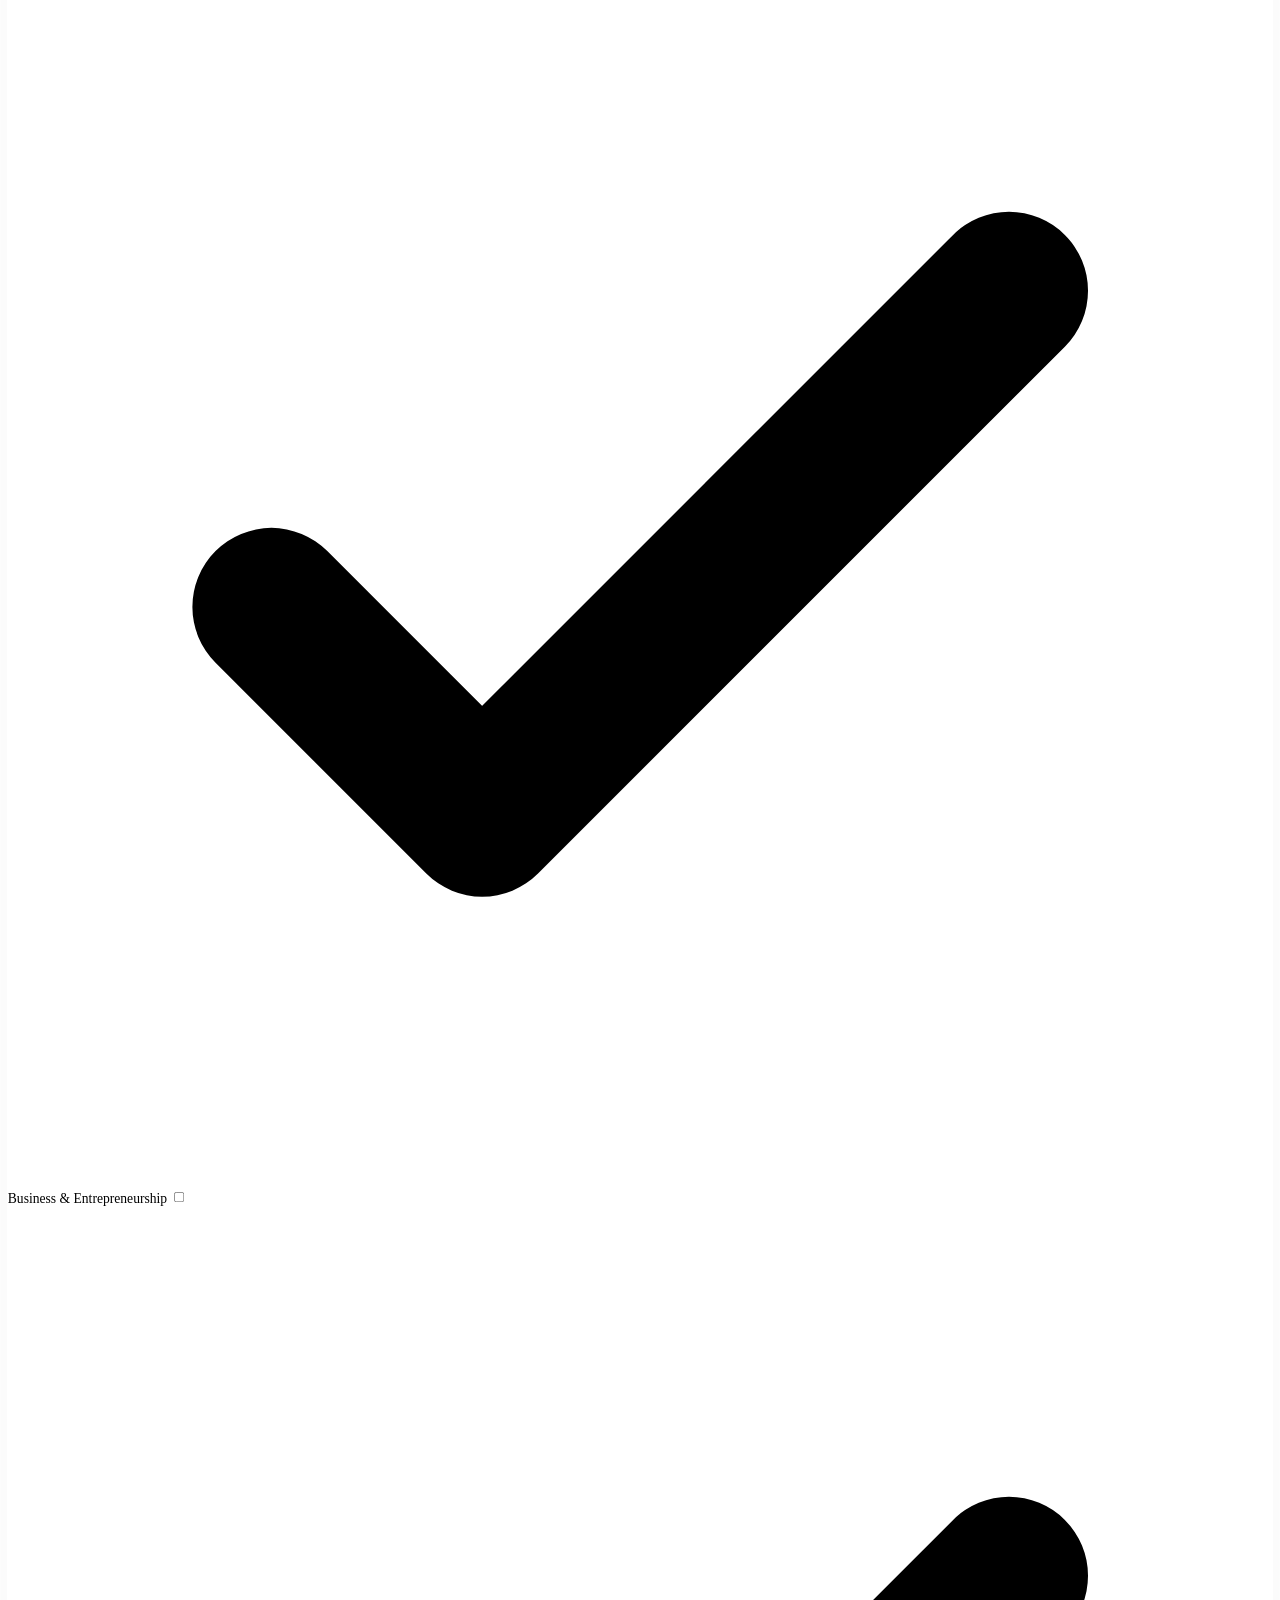
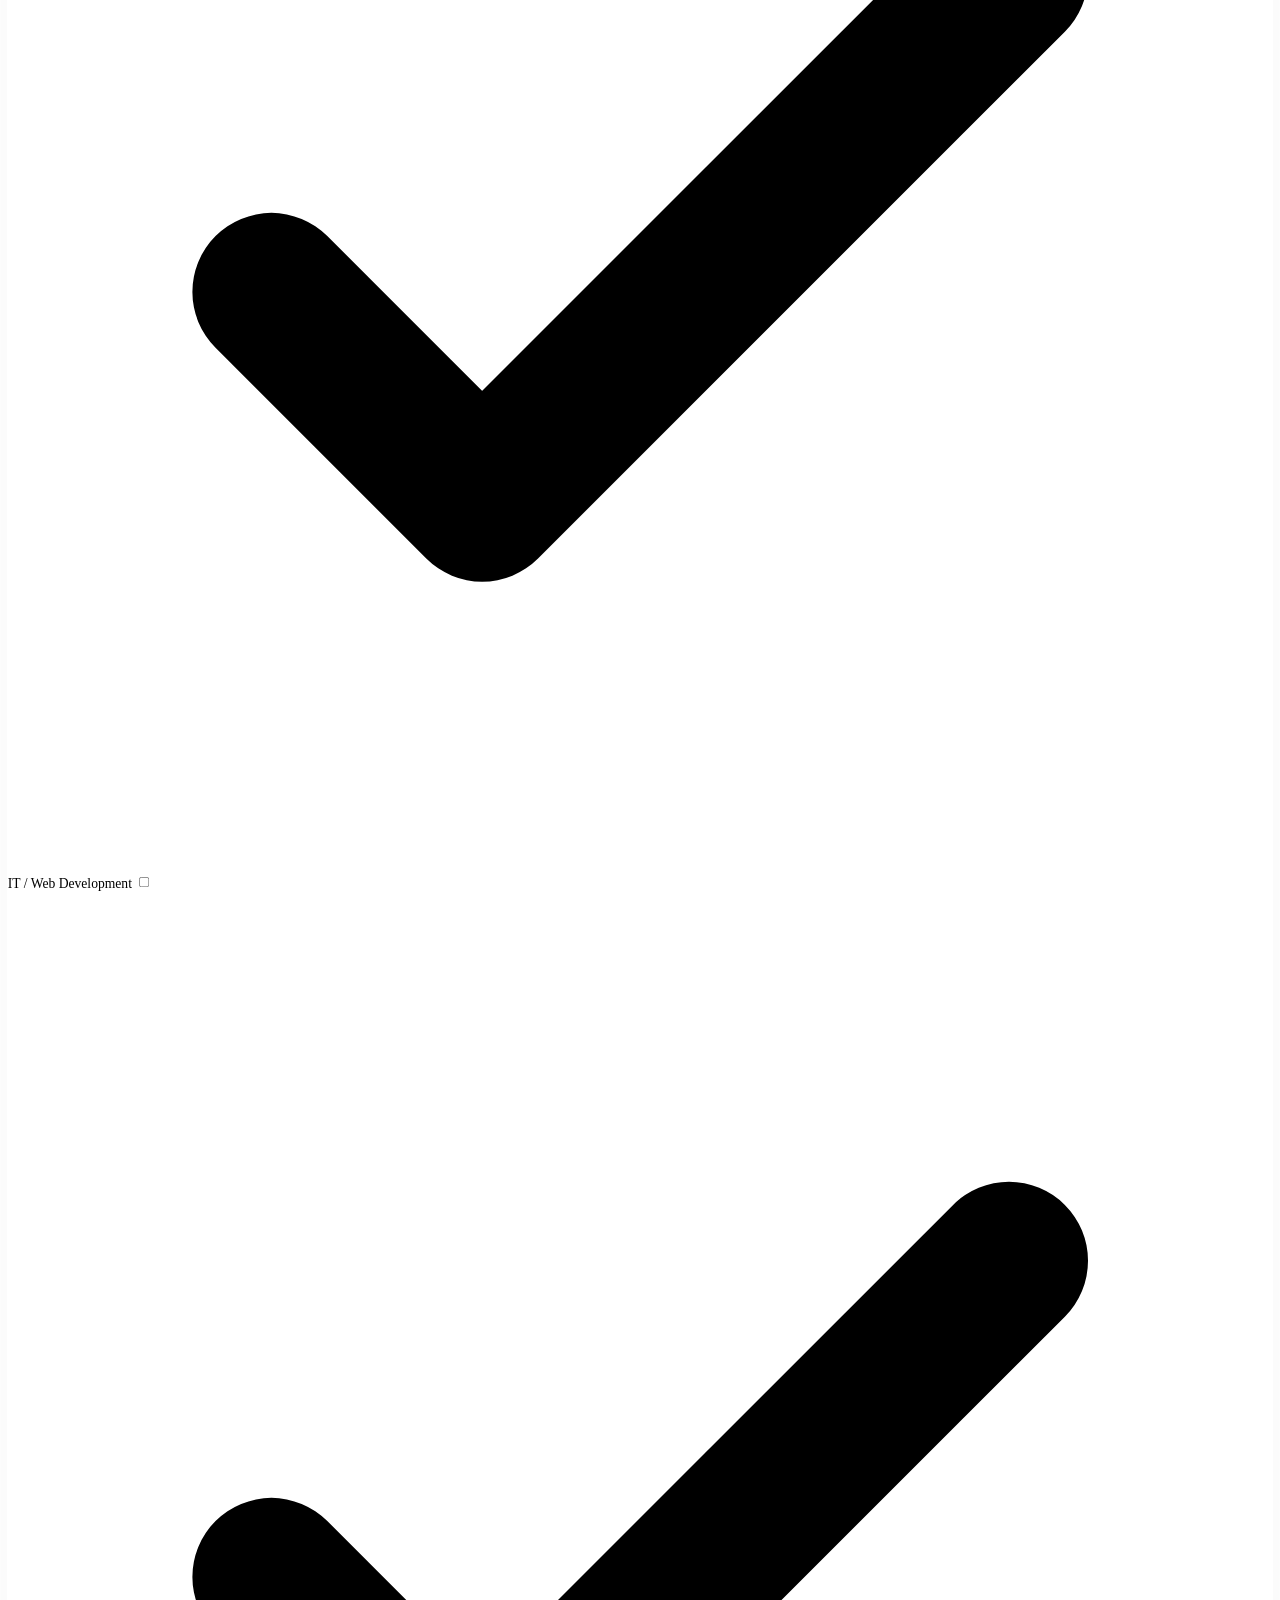
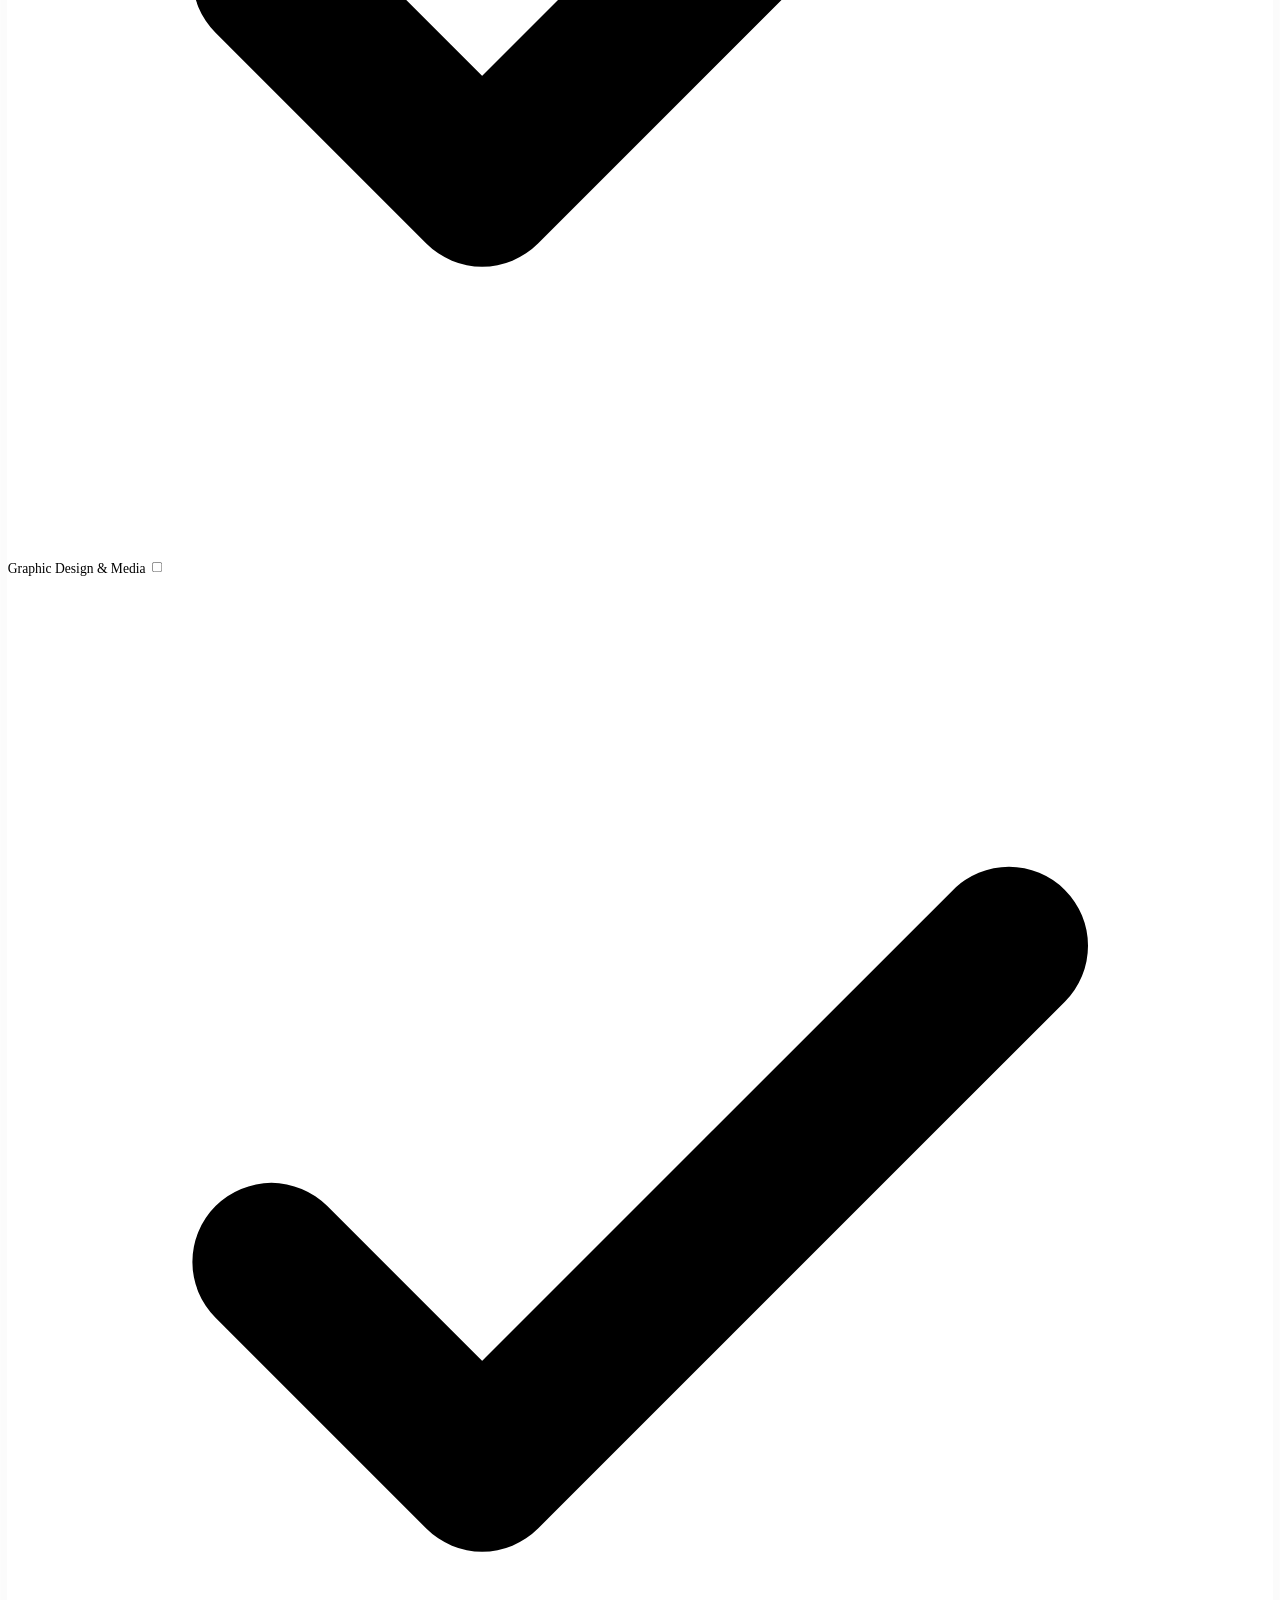
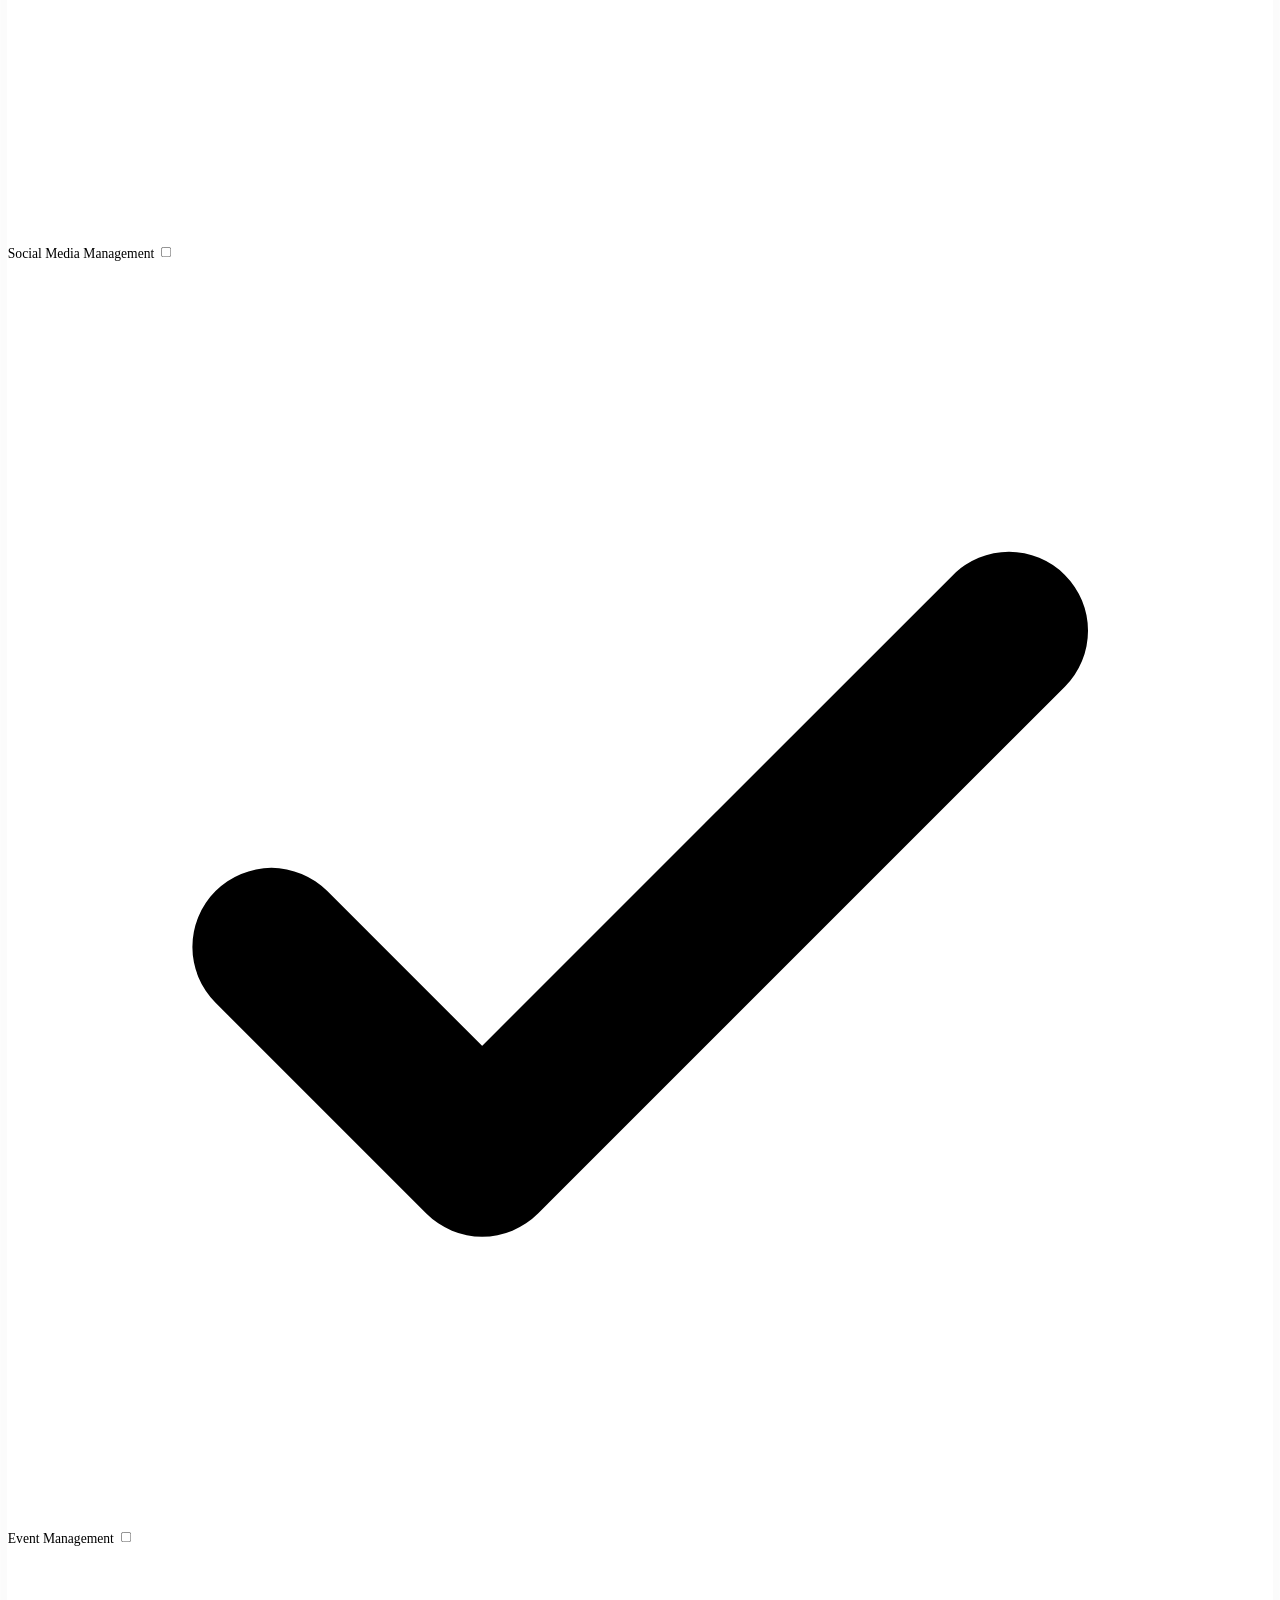
==== commit 1471ed64: "as" ====
--- a/index.html
+++ b/index.html
@@ -435,8 +435,8 @@
                         <div class="col-span-1 md:col-span-2">
                             <label for="additionalDegrees"
                                 class="block text-sm font-semibold text-slate-600 mb-1.5 font-display">13. Additional
-                                Degrees, Diplomas, or Certifications <span class="text-red-500">*</span></label>
-                            <textarea id="additionalDegrees" name="additionalDegrees" rows="2" required
+                                Degrees, Diplomas, or Certifications</label>
+                            <textarea id="additionalDegrees" name="additionalDegrees" rows="2"
                                 class="premium-input w-full px-4 py-3.5 rounded-2xl text-slate-700 placeholder-slate-400 focus:outline-none resize-y"></textarea>
                         </div>
 
@@ -444,8 +444,8 @@
                         <div class="col-span-1 md:col-span-2">
                             <label for="highestAchievement"
                                 class="block text-sm font-semibold text-slate-600 mb-1.5 font-display">14. Highest
-                                Achievement so Far <span class="text-red-500">*</span></label>
-                            <textarea id="highestAchievement" name="highestAchievement" rows="2" required
+                                Achievement so Far</label>
+                            <textarea id="highestAchievement" name="highestAchievement" rows="2"
                                 class="premium-input w-full px-4 py-3.5 rounded-2xl text-slate-700 placeholder-slate-400 focus:outline-none resize-y"
                                 placeholder="List any notable achievements, awards, or recognitions..."></textarea>
                         </div>
@@ -830,8 +830,8 @@
                         <div>
                             <label for="remarks"
                                 class="block text-sm font-semibold text-slate-600 mb-1.5 font-display">23. Any
-                                suggestions or remarks for SFADC and IMAD <span class="text-red-500">*</span></label>
-                            <textarea id="remarks" name="remarks" rows="4" required
+                                suggestions or remarks for SFADC and IMAD</label>
+                            <textarea id="remarks" name="remarks" rows="4"
                                 class="premium-input w-full px-4 py-3.5 rounded-2xl text-slate-700 placeholder-slate-400 focus:outline-none resize-y"
                                 placeholder="We value your feedback..."></textarea>
                         </div>
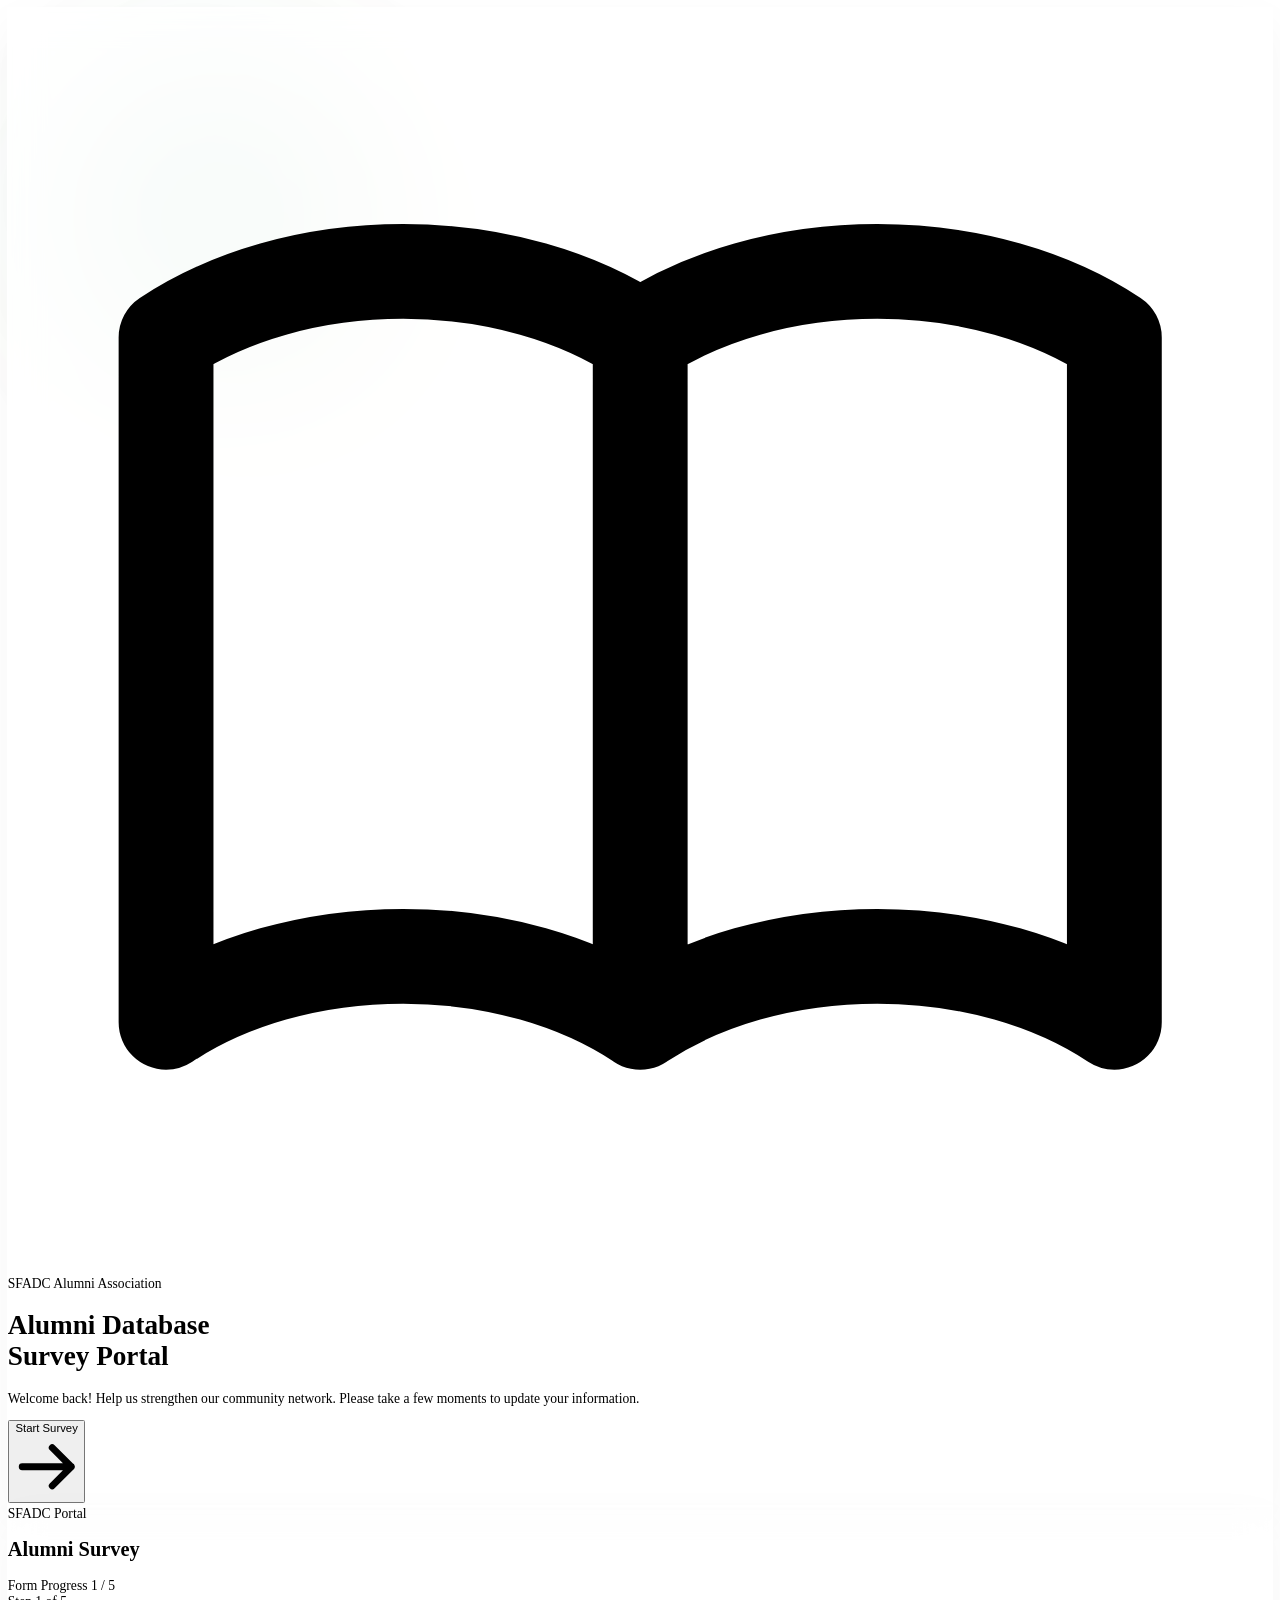
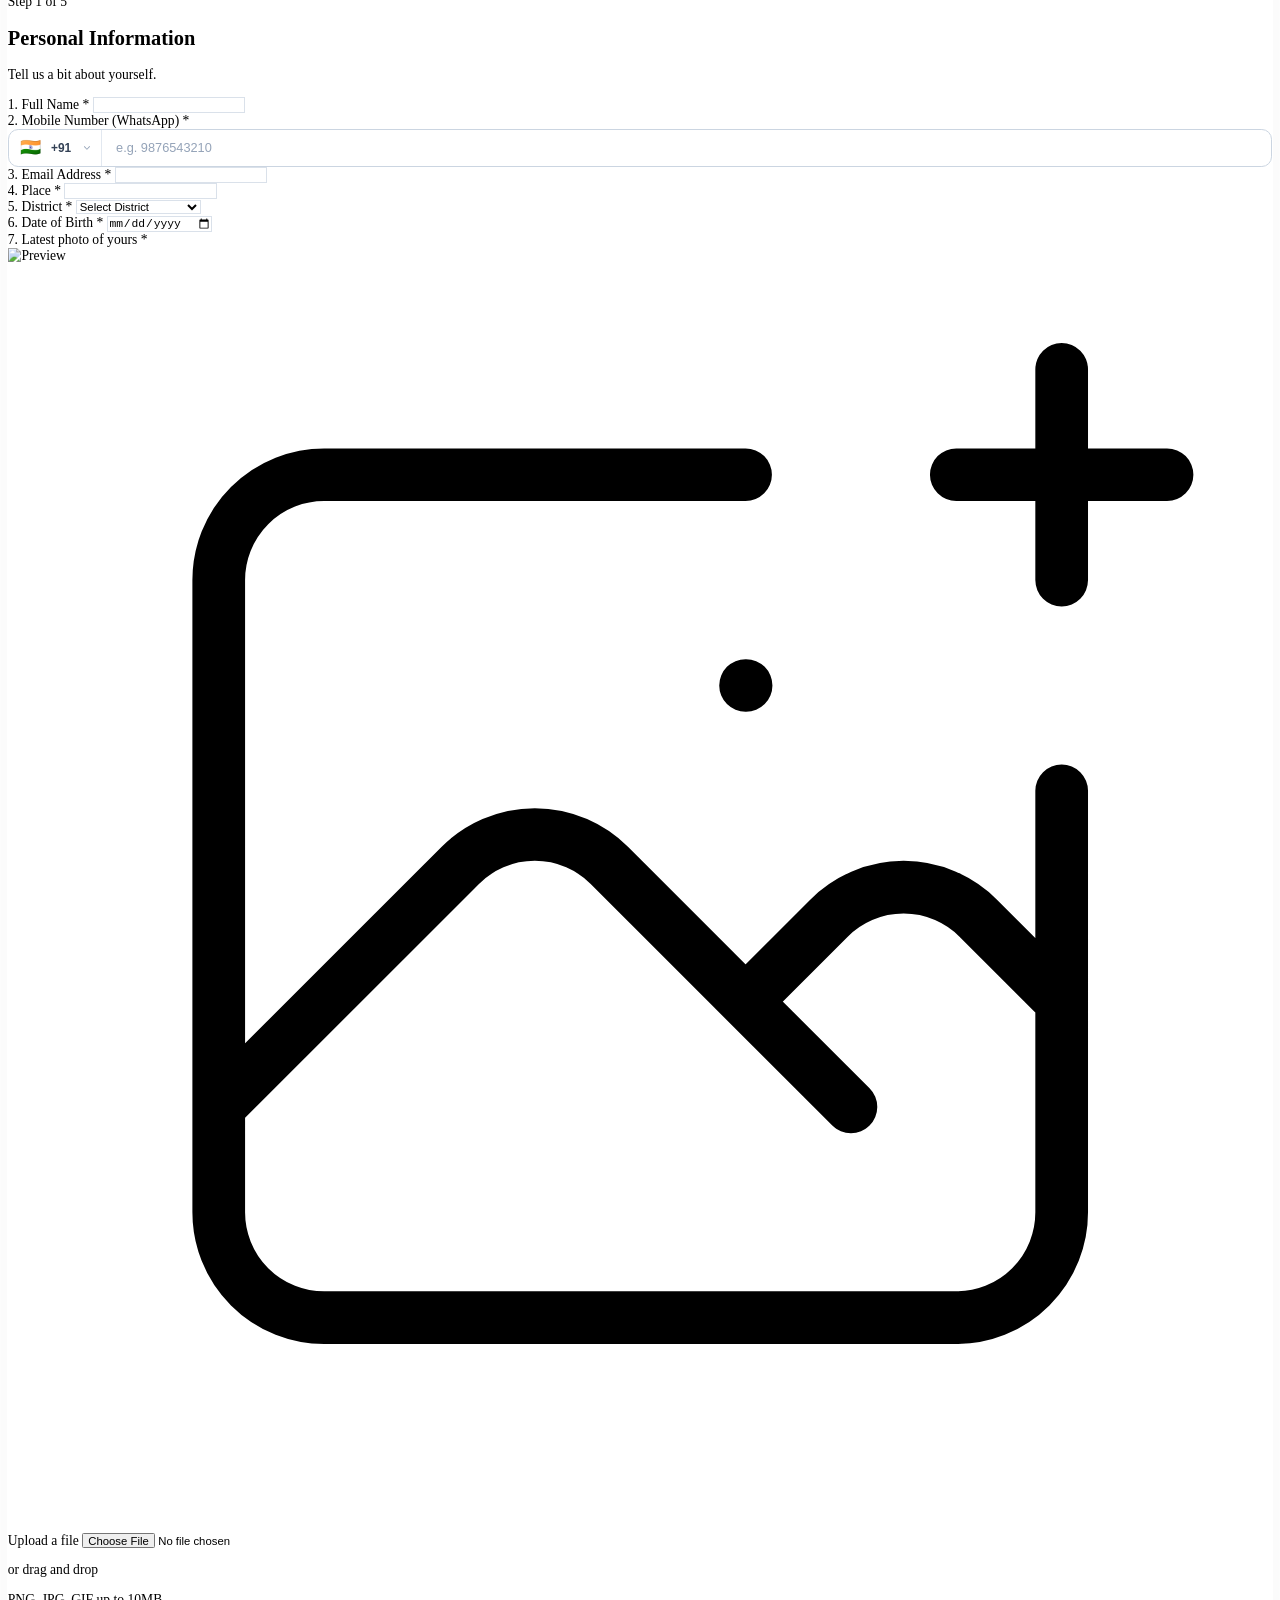
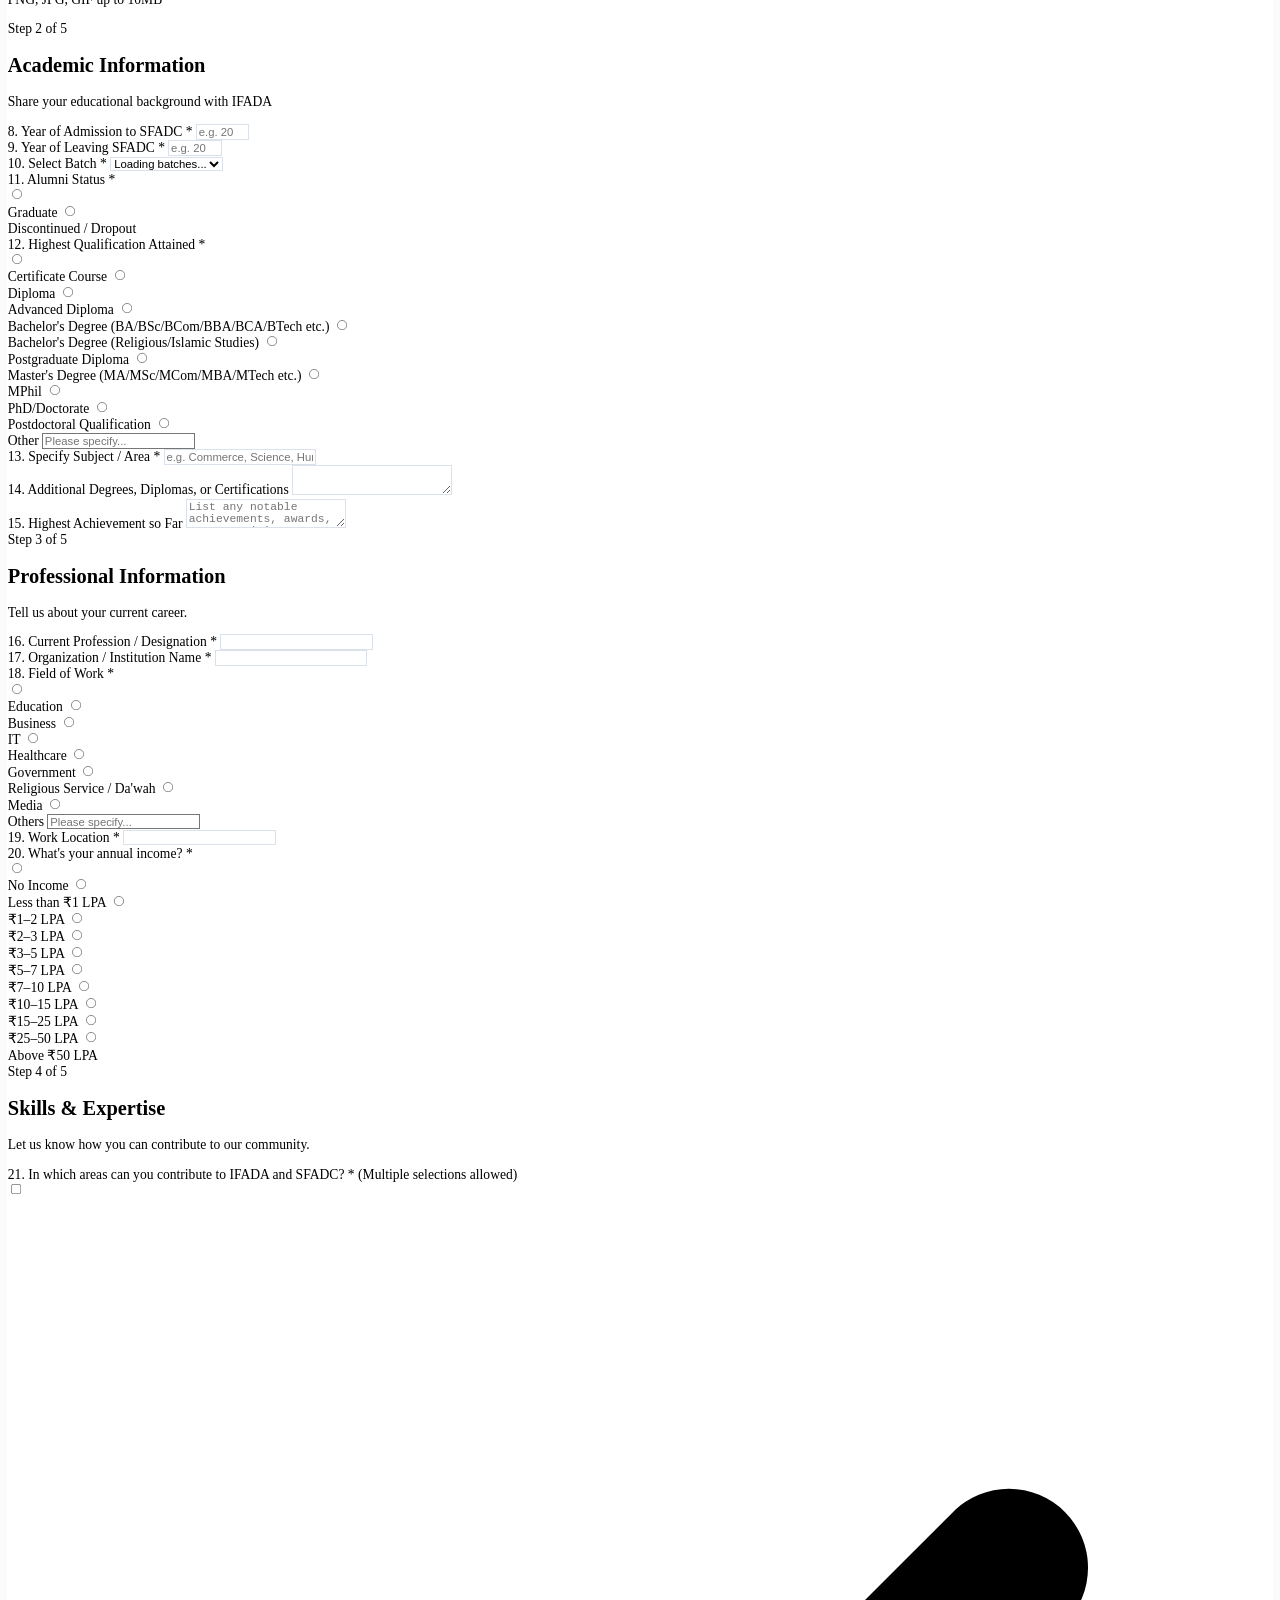
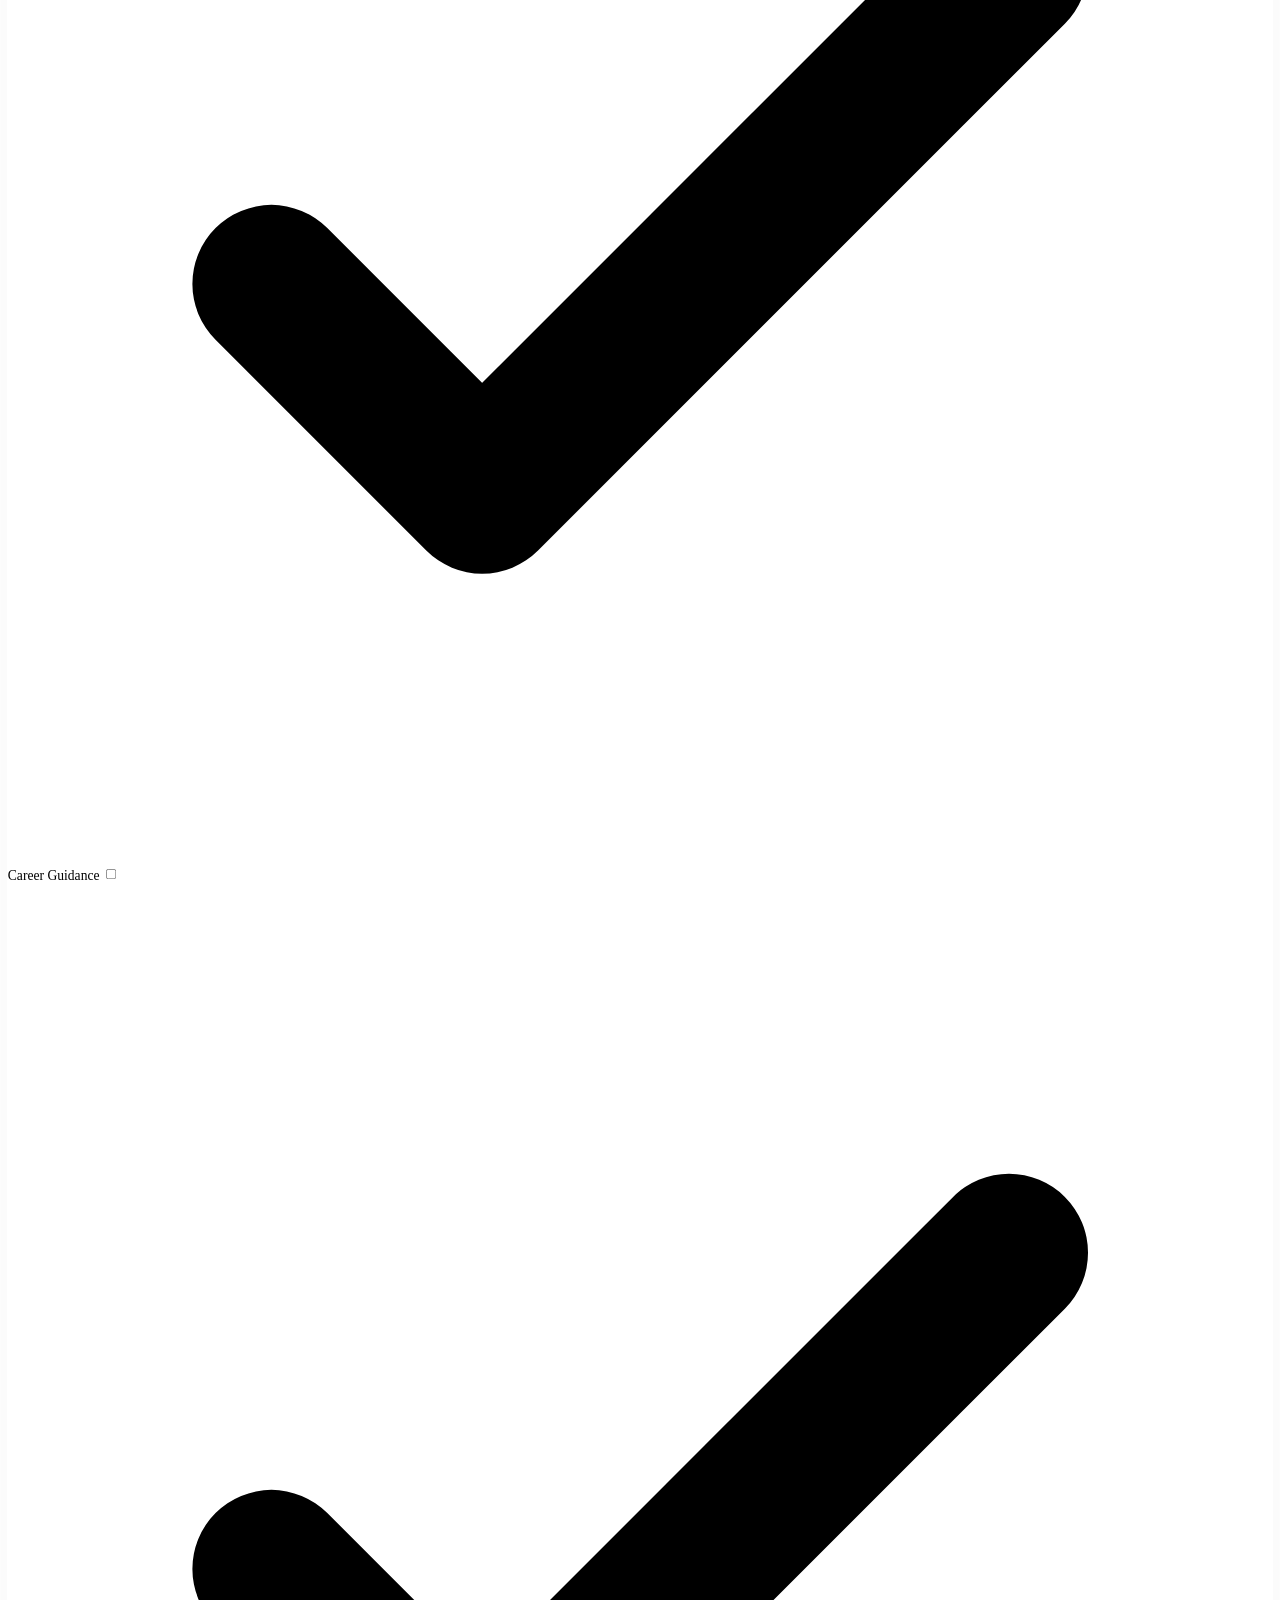
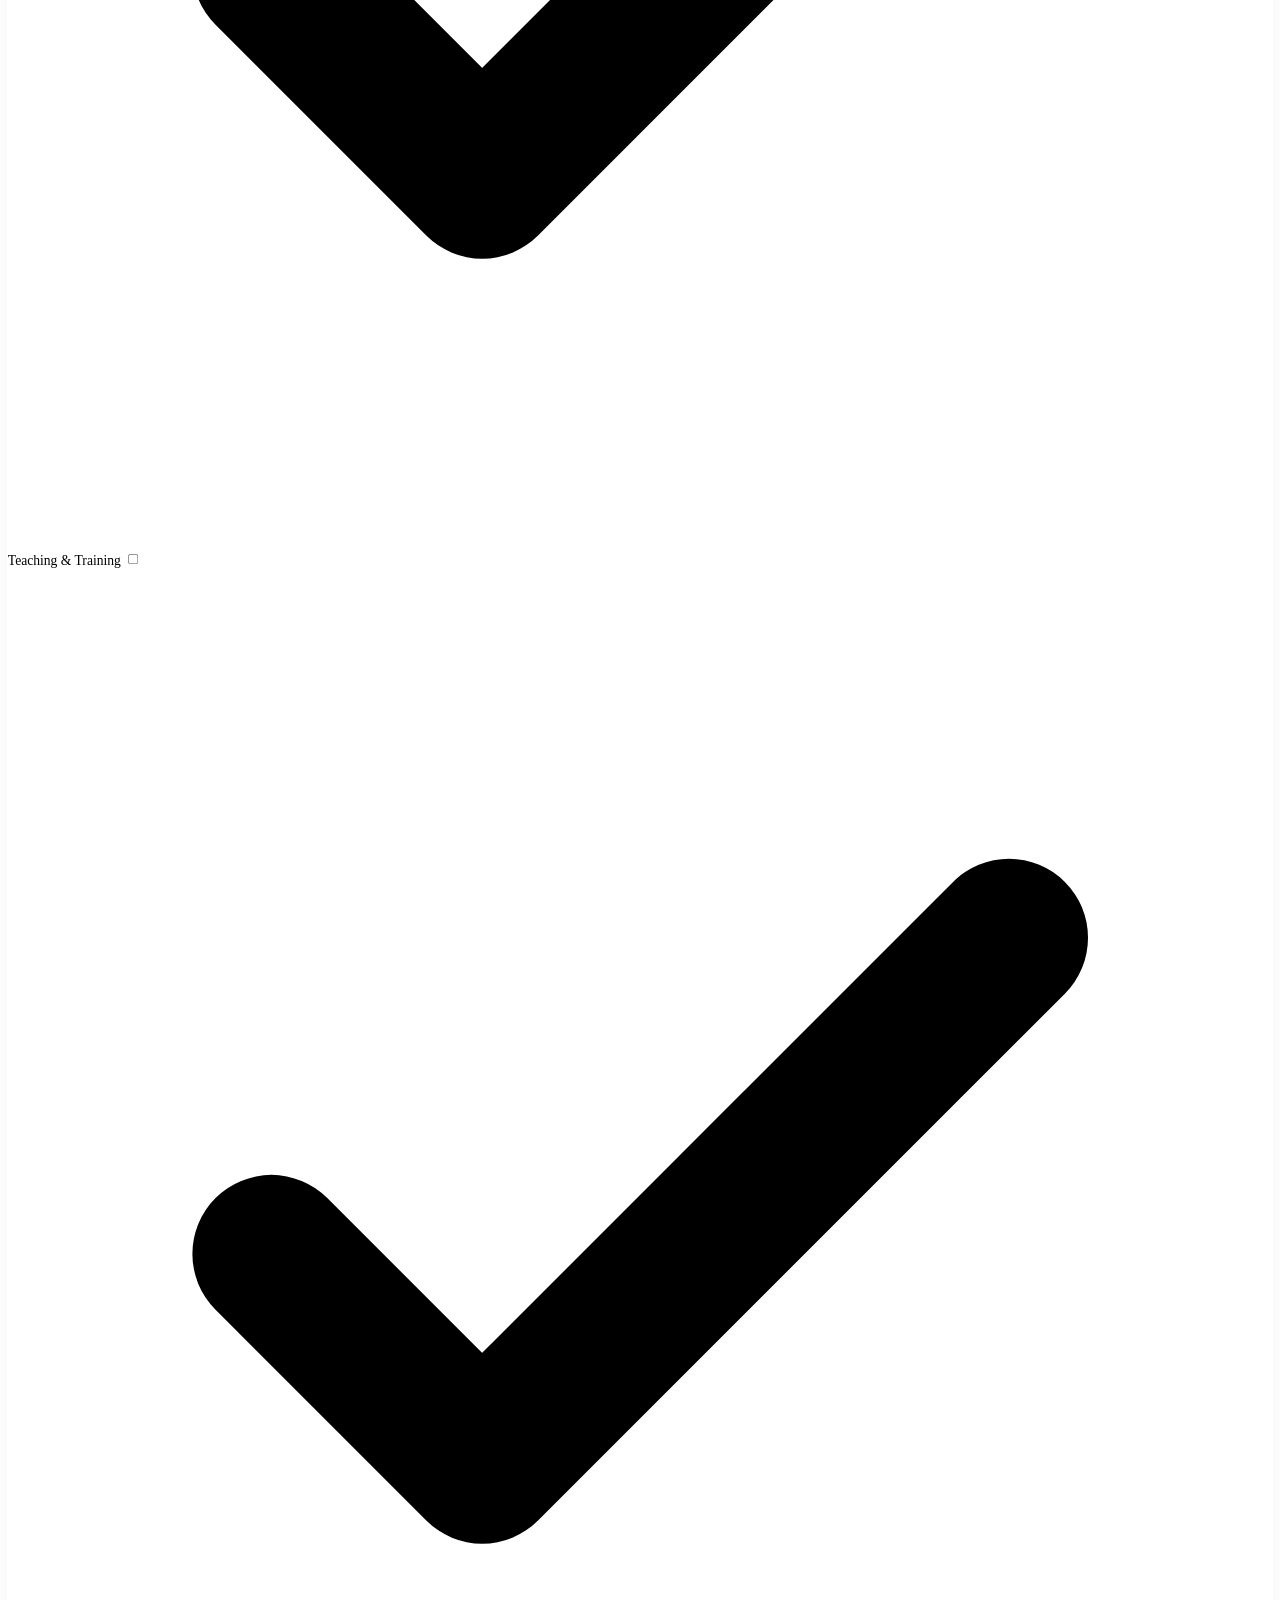
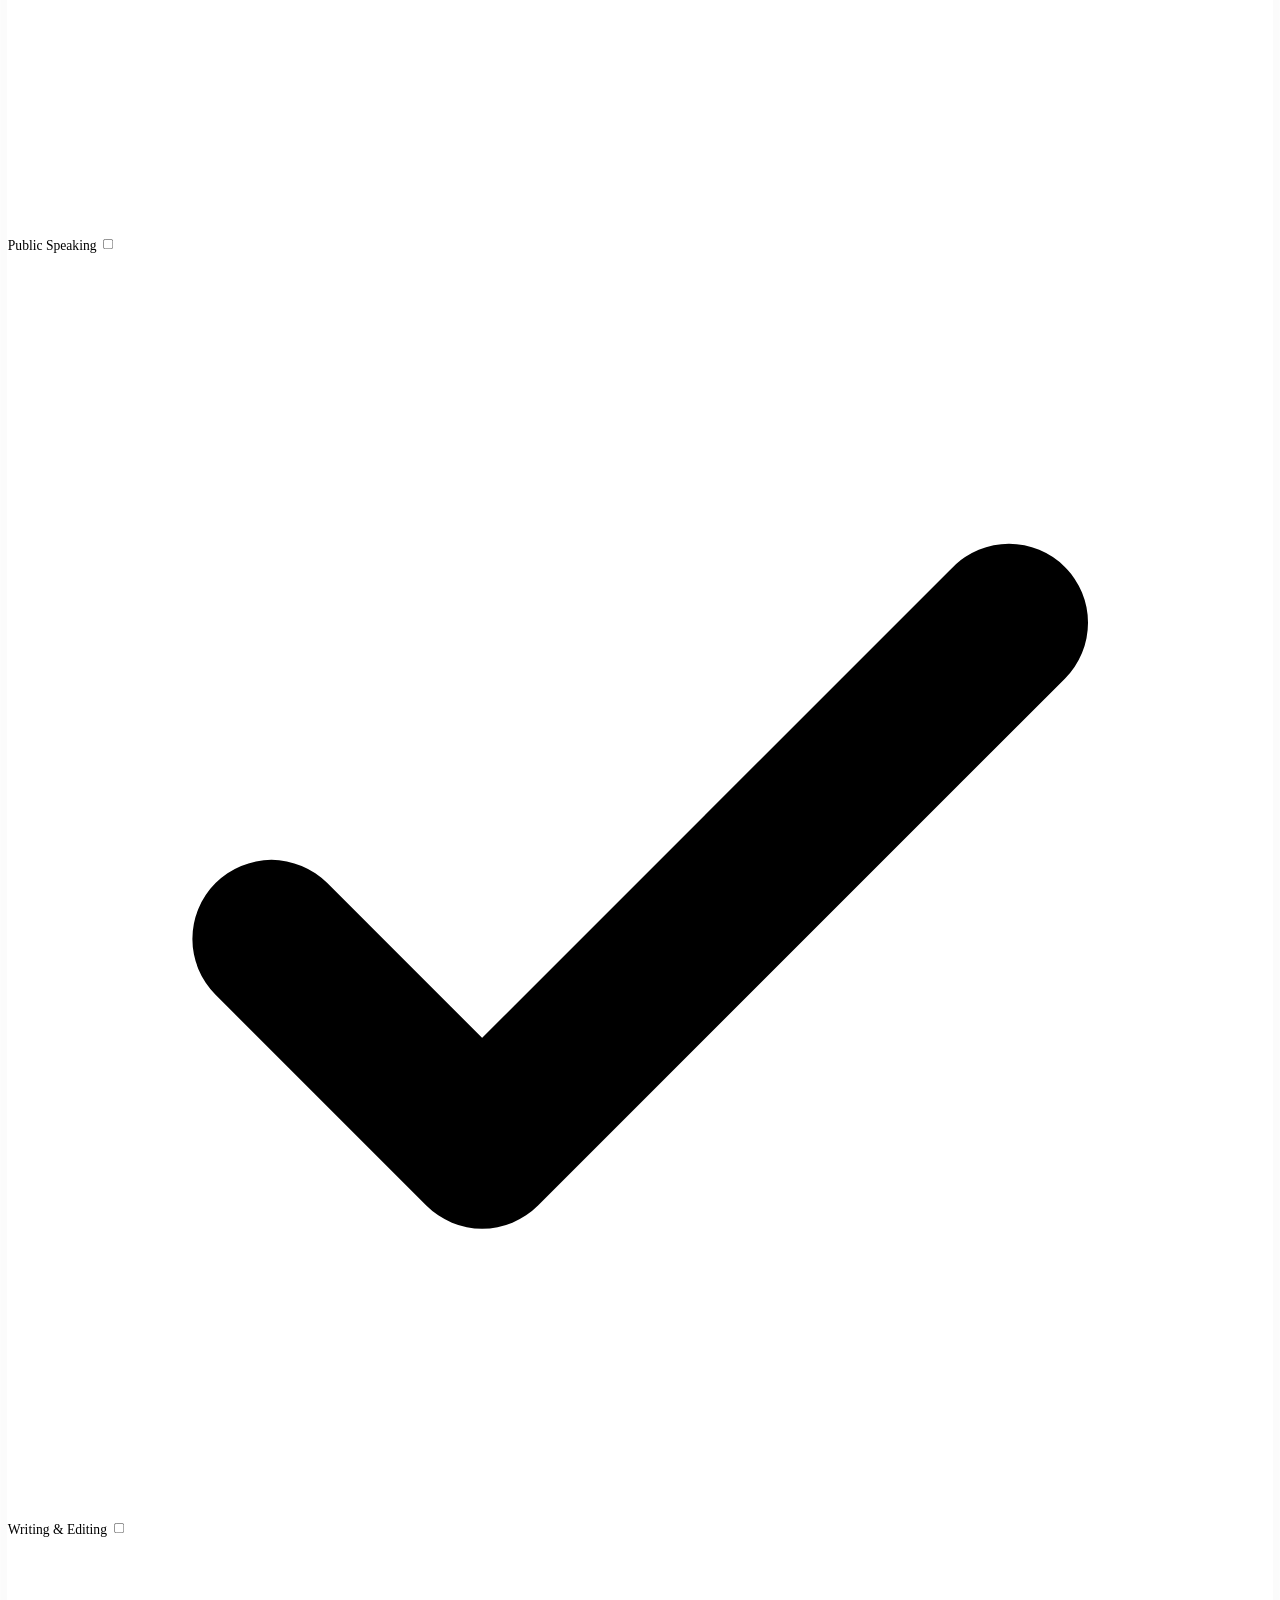
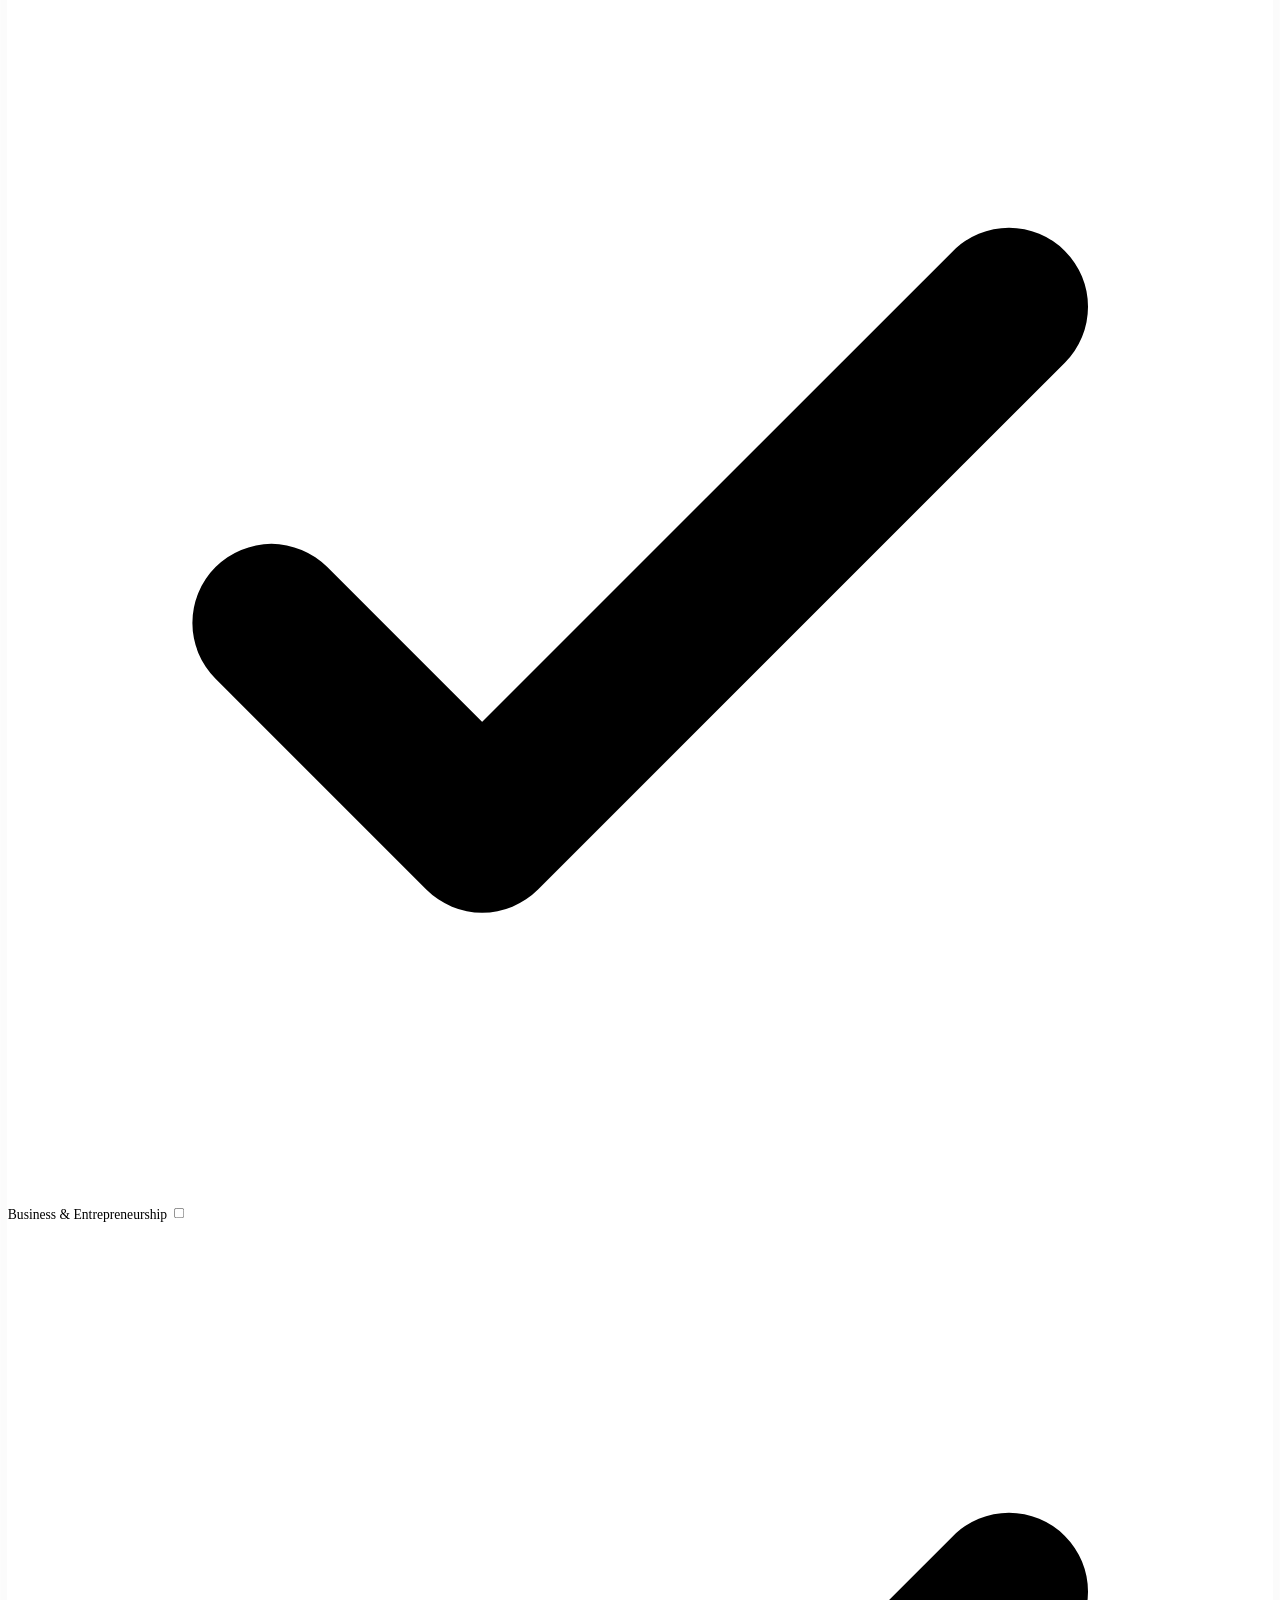
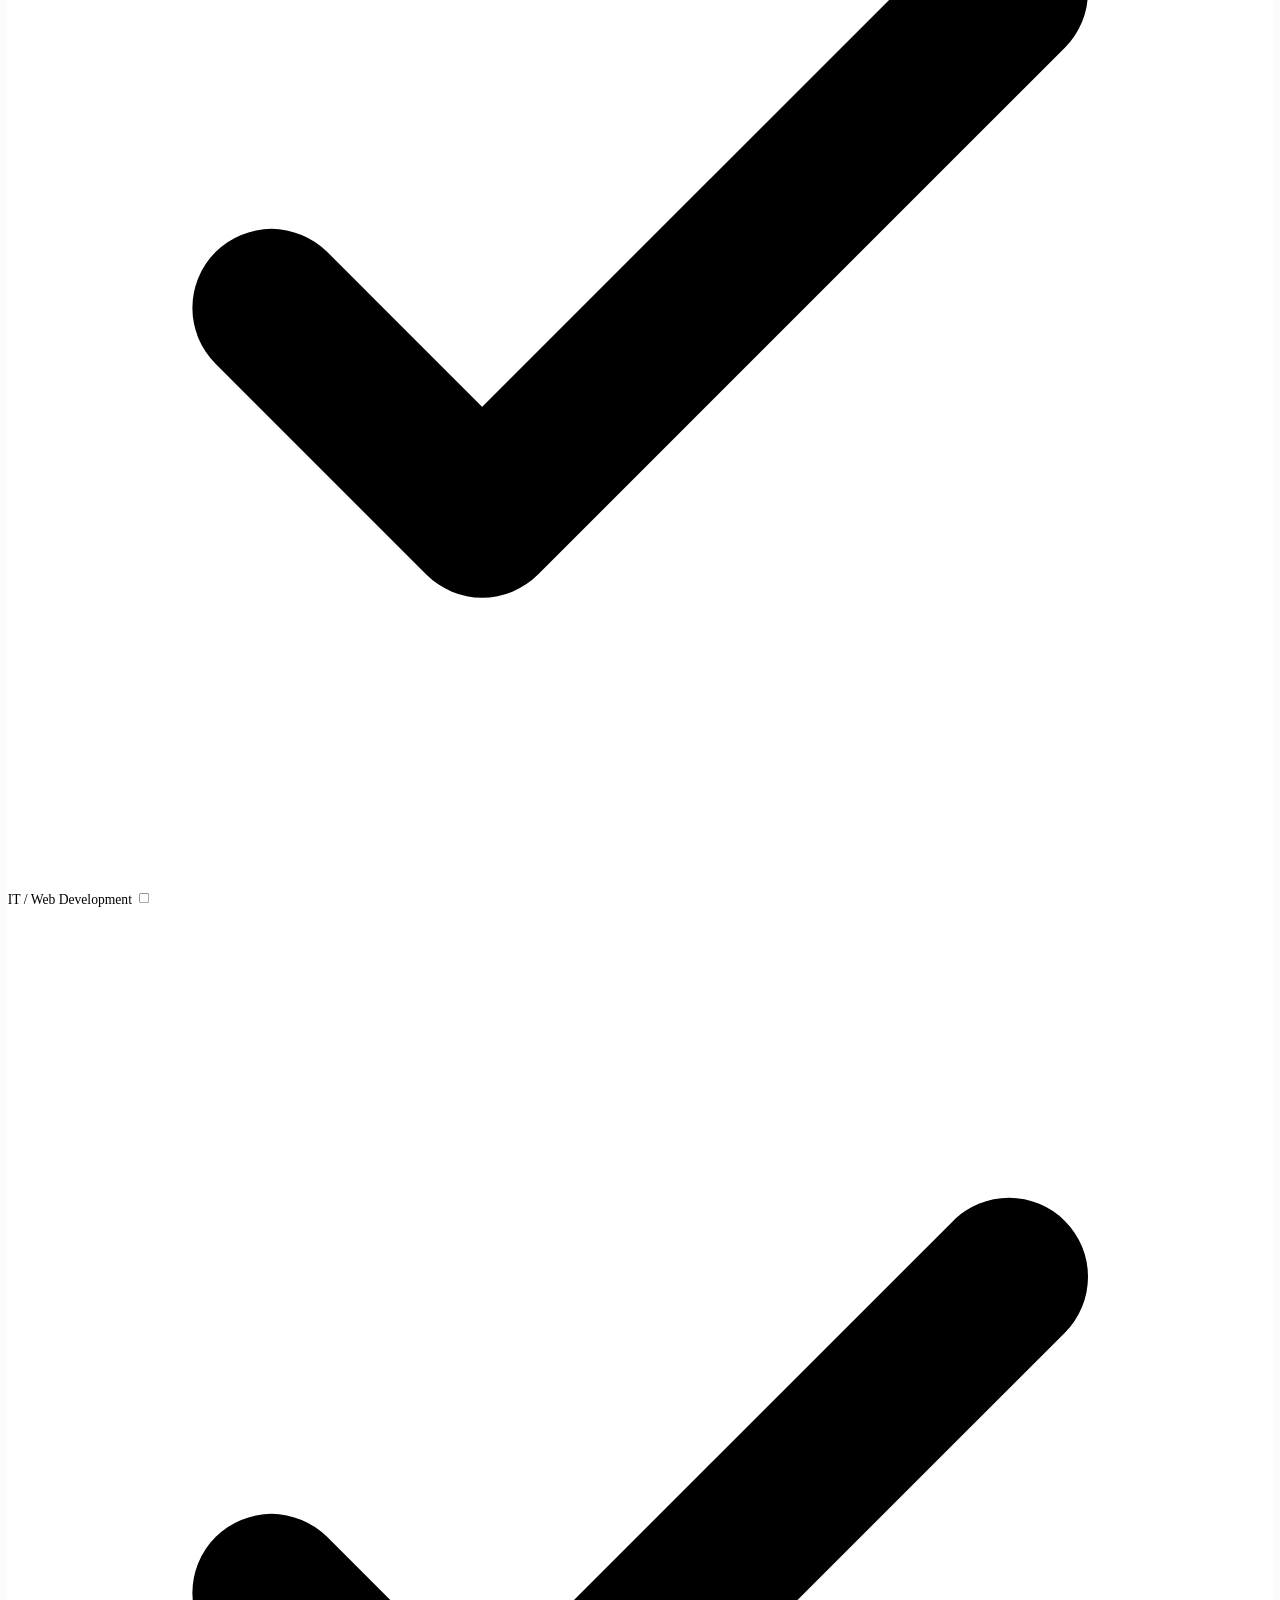
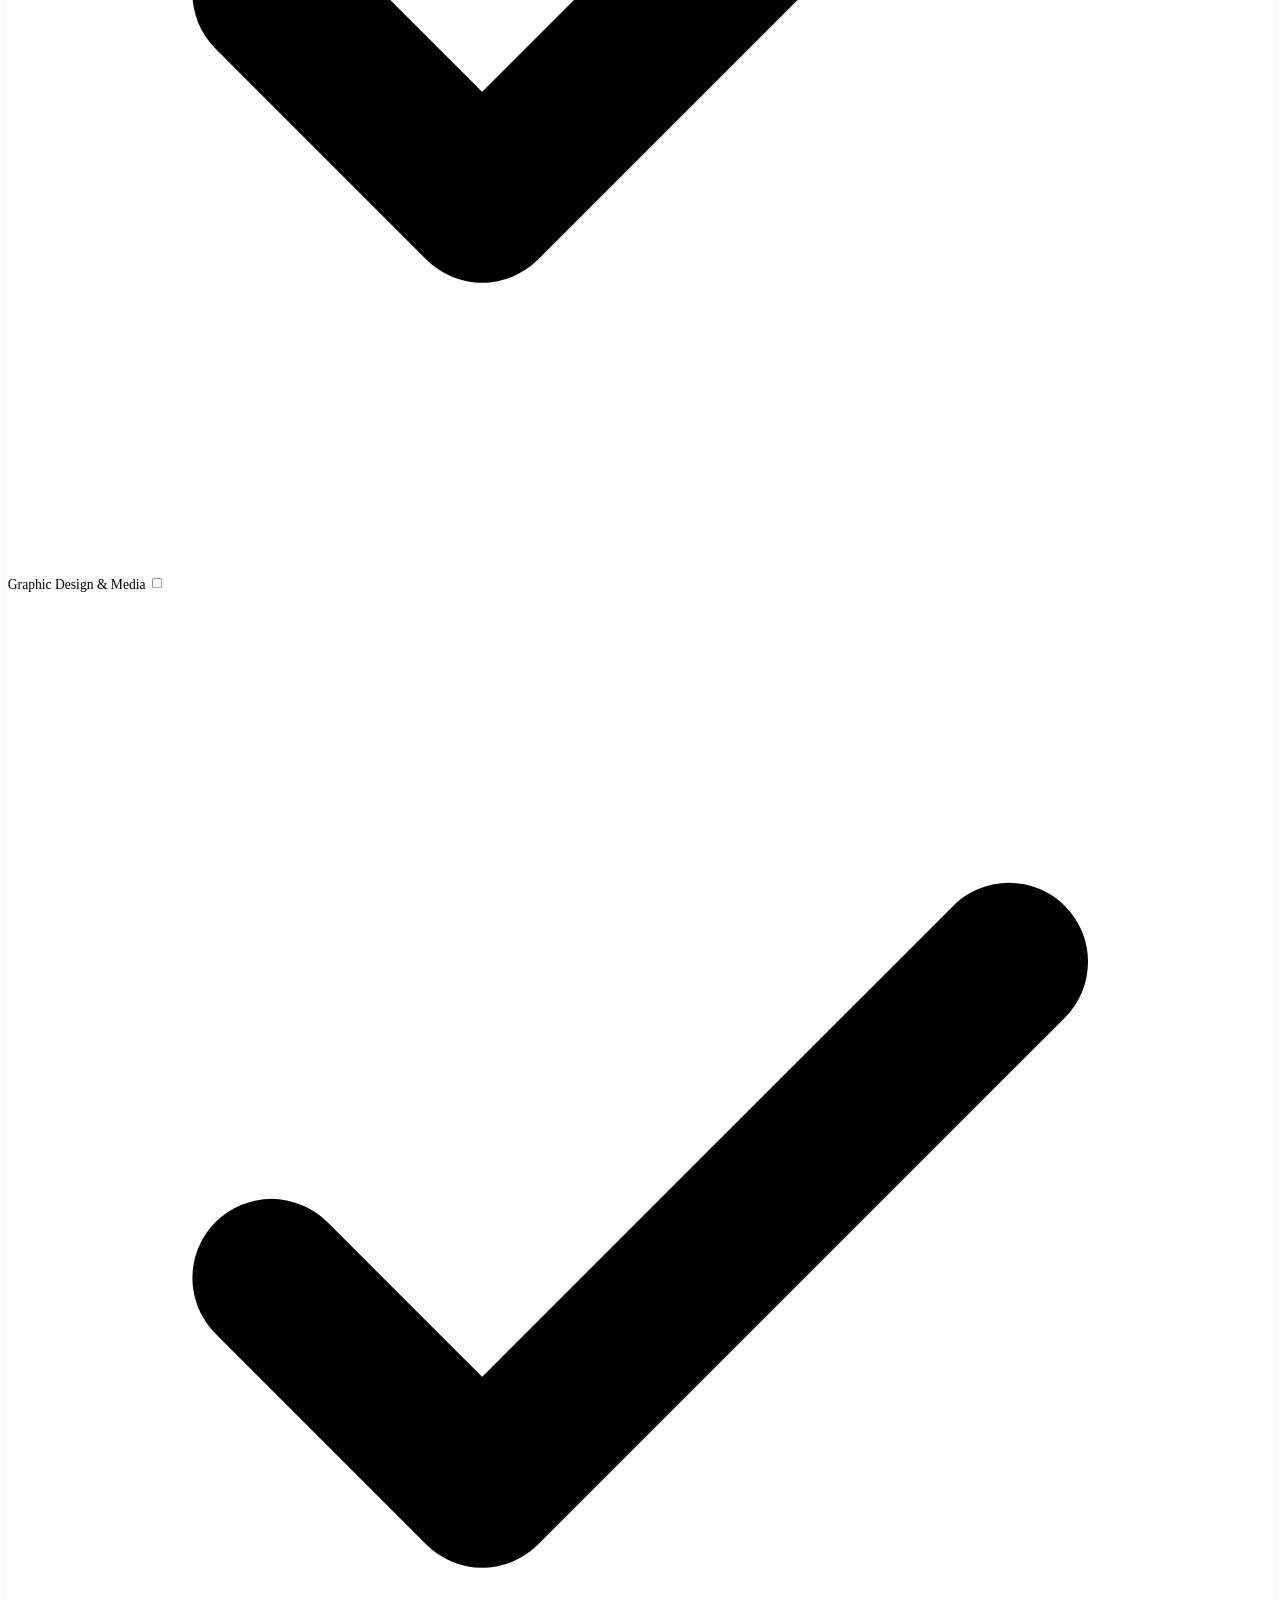
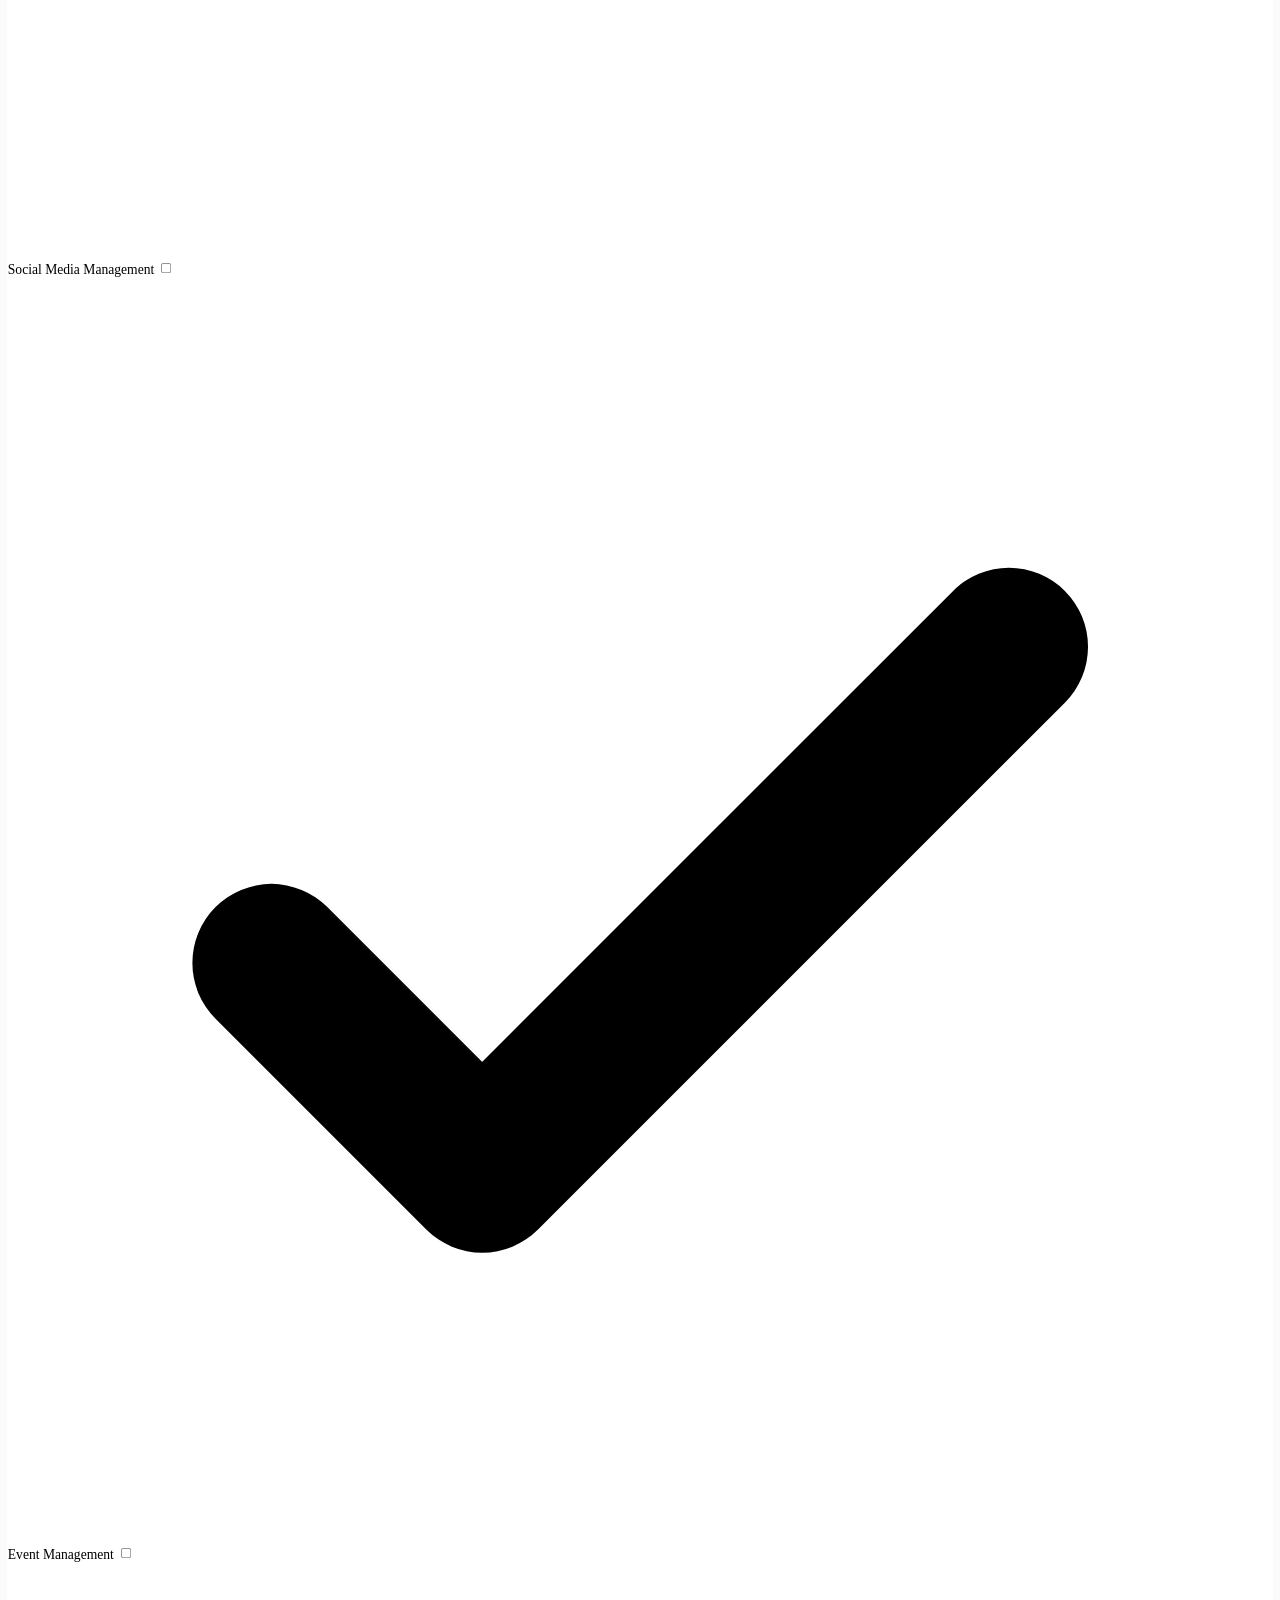
==== commit 8c5a7203: "soleve" ====
--- a/index.html
+++ b/index.html
@@ -431,10 +431,18 @@
                             </div>
                         </div>
 
+                        <!-- Specify Subject / Area -->
+                        <div class="col-span-1 md:col-span-2">
+                            <label for="subjectArea"
+                                class="block text-sm font-semibold text-slate-600 mb-1.5 font-display">13. Specify Subject / Area <span class="text-red-500">*</span></label>
+                            <input type="text" id="subjectArea" name="subjectArea" required placeholder="e.g. Commerce, Science, Humanities, Theology, etc."
+                                class="premium-input w-full px-4 py-3.5 rounded-2xl text-slate-700 placeholder-slate-400 focus:outline-none">
+                        </div>
+
                         <!-- Additional Degrees -->
                         <div class="col-span-1 md:col-span-2">
                             <label for="additionalDegrees"
-                                class="block text-sm font-semibold text-slate-600 mb-1.5 font-display">13. Additional
+                                class="block text-sm font-semibold text-slate-600 mb-1.5 font-display">14. Additional
                                 Degrees, Diplomas, or Certifications</label>
                             <textarea id="additionalDegrees" name="additionalDegrees" rows="2"
                                 class="premium-input w-full px-4 py-3.5 rounded-2xl text-slate-700 placeholder-slate-400 focus:outline-none resize-y"></textarea>
@@ -443,7 +451,7 @@
                         <!-- Highest Achievement -->
                         <div class="col-span-1 md:col-span-2">
                             <label for="highestAchievement"
-                                class="block text-sm font-semibold text-slate-600 mb-1.5 font-display">14. Highest
+                                class="block text-sm font-semibold text-slate-600 mb-1.5 font-display">15. Highest
                                 Achievement so Far</label>
                             <textarea id="highestAchievement" name="highestAchievement" rows="2"
                                 class="premium-input w-full px-4 py-3.5 rounded-2xl text-slate-700 placeholder-slate-400 focus:outline-none resize-y"
@@ -466,7 +474,7 @@
                         <!-- Profession -->
                         <div>
                             <label for="profession"
-                                class="block text-sm font-semibold text-slate-600 mb-1.5 font-display">15. Current
+                                class="block text-sm font-semibold text-slate-600 mb-1.5 font-display">16. Current
                                 Profession / Designation <span class="text-red-500">*</span></label>
                             <input type="text" id="profession" name="profession" required
                                 class="premium-input w-full px-4 py-3.5 rounded-2xl text-slate-700 placeholder-slate-400 focus:outline-none">
@@ -475,7 +483,7 @@
                         <!-- Organization -->
                         <div>
                             <label for="organization"
-                                class="block text-sm font-semibold text-slate-600 mb-1.5 font-display">16. Organization
+                                class="block text-sm font-semibold text-slate-600 mb-1.5 font-display">17. Organization
                                 / Institution Name <span class="text-red-500">*</span></label>
                             <input type="text" id="organization" name="organization" required
                                 class="premium-input w-full px-4 py-3.5 rounded-2xl text-slate-700 placeholder-slate-400 focus:outline-none">
@@ -483,7 +491,7 @@
 
                         <!-- Field of Work -->
                         <div class="col-span-1 md:col-span-2">
-                            <label class="block text-sm font-semibold text-slate-600 mb-2.5 font-display">17. Field of
+                            <label class="block text-sm font-semibold text-slate-600 mb-2.5 font-display">18. Field of
                                 Work <span class="text-red-500">*</span></label>
                             <div class="grid grid-cols-1 sm:grid-cols-2 md:grid-cols-3 gap-3">
                                 <!-- Radio inputs mapped to a styled label -->
@@ -531,7 +539,7 @@
                         <!-- Work Location -->
                         <div class="col-span-1 md:col-span-2">
                             <label for="workLocation"
-                                class="block text-sm font-semibold text-slate-600 mb-1.5 font-display">18. Work
+                                class="block text-sm font-semibold text-slate-600 mb-1.5 font-display">19. Work
                                 Location <span class="text-red-500">*</span></label>
                             <input type="text" id="workLocation" name="workLocation" required
                                 class="premium-input w-full px-4 py-3.5 rounded-2xl text-slate-700 placeholder-slate-400 focus:outline-none">
@@ -539,7 +547,7 @@
 
                         <!-- Annual Income -->
                         <div class="col-span-1 md:col-span-2 mt-4">
-                            <label class="block text-sm font-semibold text-slate-600 mb-2.5 font-display">19. What's your annual income? <span class="text-red-500">*</span></label>
+                            <label class="block text-sm font-semibold text-slate-600 mb-2.5 font-display">20. What's your annual income? <span class="text-red-500">*</span></label>
                             <div class="grid grid-cols-1 sm:grid-cols-2 md:grid-cols-3 gap-3">
                                 <script>
                                     const incomes = [
@@ -586,7 +594,7 @@
                     </div>
 
                     <div>
-                        <label class="block text-sm font-semibold text-slate-600 mb-4 font-display">20. In which areas
+                        <label class="block text-sm font-semibold text-slate-600 mb-4 font-display">21. In which areas
                             can
                             you contribute to IFADA and SFADC? <span class="text-red-500">*</span> <span
                                 class="text-slate-400 font-normal text-xs">(Multiple
@@ -659,7 +667,7 @@
 
                         <!-- 17. WhatsApp -->
                         <div>
-                            <label class="block text-sm font-semibold text-slate-600 mb-3 font-display">21. Are you
+                            <label class="block text-sm font-semibold text-slate-600 mb-3 font-display">22. Are you
                                 willing to join official IFADA WhatsApp groups and receive updates? <span class="text-red-500">*</span></label>
                             <div class="flex flex-col sm:flex-row gap-3">
                                 <label
@@ -705,7 +713,7 @@
 
                         <!-- 18. Region -->
                         <div>
-                            <label class="block text-sm font-semibold text-slate-600 mb-3 font-display">22. Which region
+                            <label class="block text-sm font-semibold text-slate-600 mb-3 font-display">23. Which region
                                 are you currently residing in? <span class="text-red-500">*</span></label>
                             <div class="grid grid-cols-1 sm:grid-cols-2 lg:grid-cols-4 gap-3">
                                 <label
@@ -829,7 +837,7 @@
                         <!-- 20. Remarks -->
                         <div>
                             <label for="remarks"
-                                class="block text-sm font-semibold text-slate-600 mb-1.5 font-display">23. Any
+                                class="block text-sm font-semibold text-slate-600 mb-1.5 font-display">24. Any
                                 suggestions or remarks for SFADC and IMAD</label>
                             <textarea id="remarks" name="remarks" rows="4"
                                 class="premium-input w-full px-4 py-3.5 rounded-2xl text-slate-700 placeholder-slate-400 focus:outline-none resize-y"
@@ -838,7 +846,7 @@
 
                         <!-- 21. Annual Membership -->
                         <div class="mt-6">
-                            <label class="block text-sm font-semibold text-slate-600 mb-3 font-display">24. Annual
+                            <label class="block text-sm font-semibold text-slate-600 mb-3 font-display">25. Annual
                                 Membership <span class="text-red-500">*</span></label>
                             <div class="flex flex-col sm:flex-row gap-4 mb-4">
                                 <label
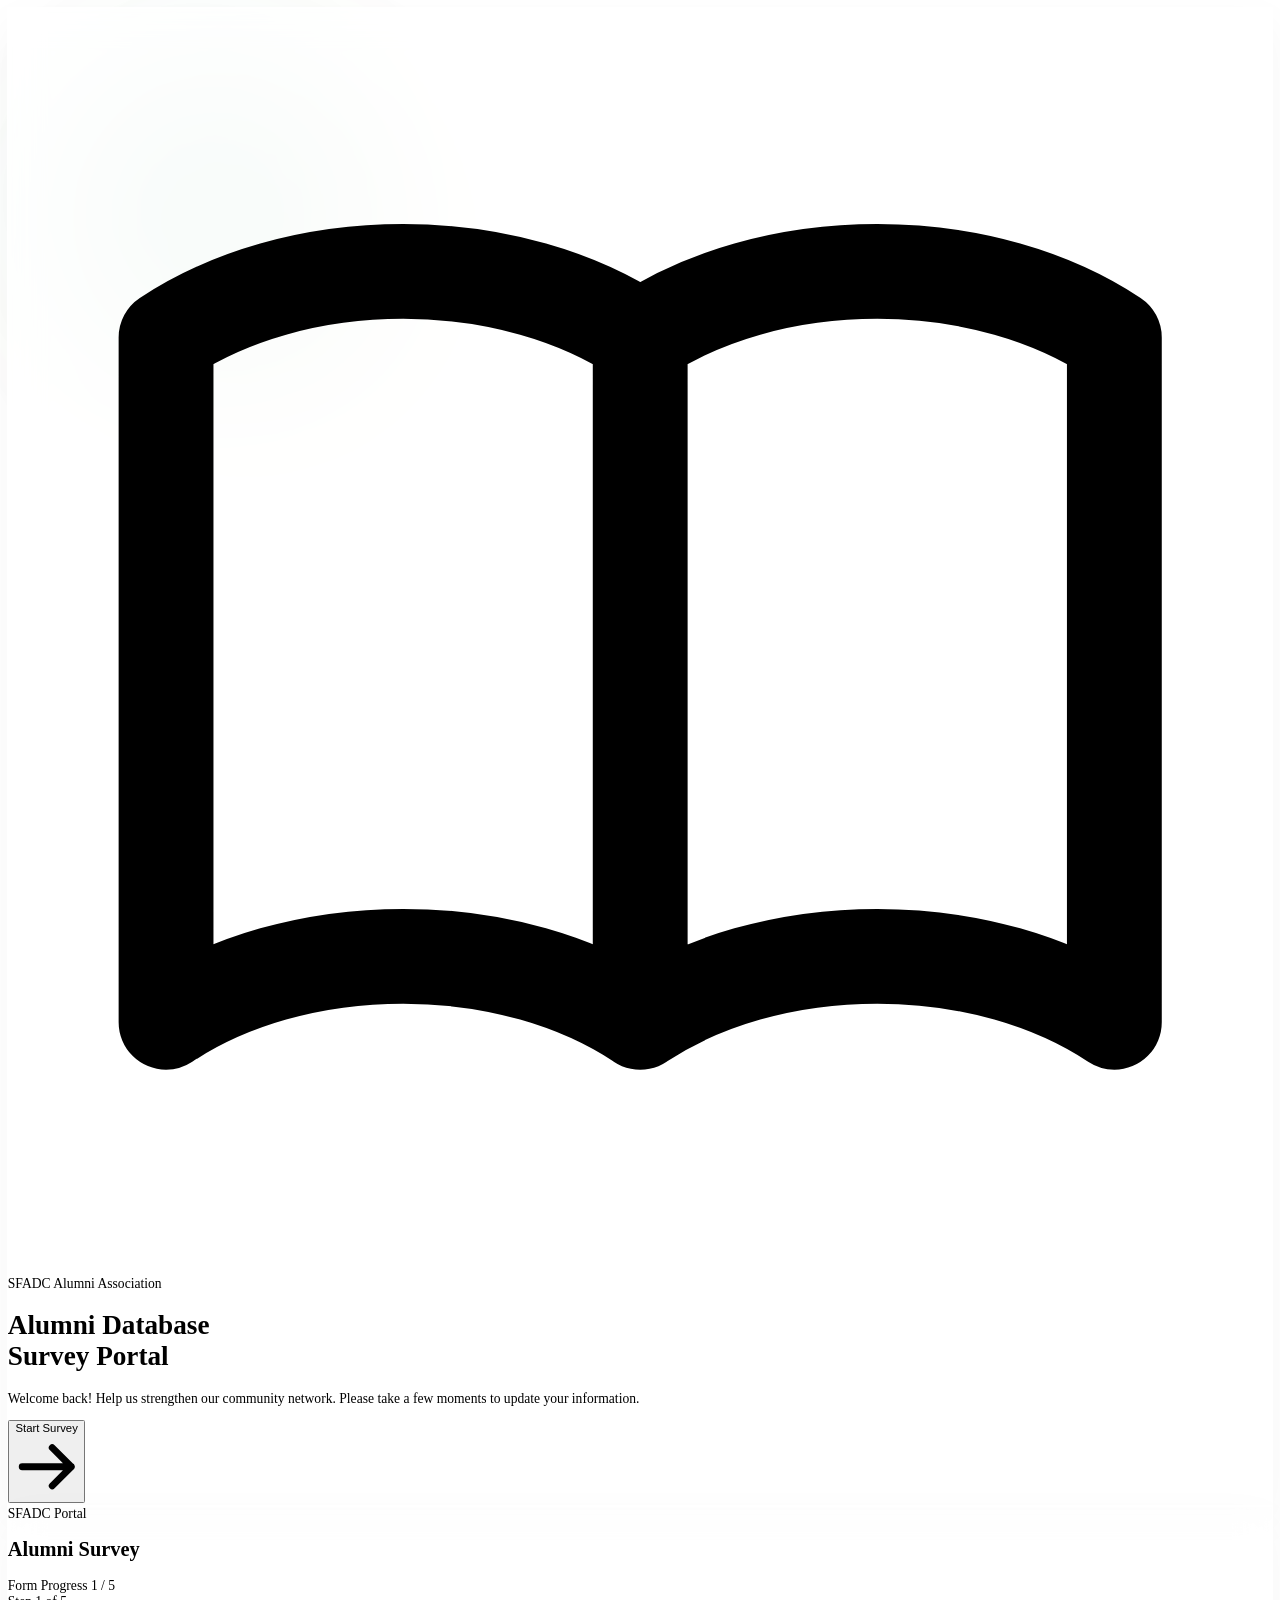
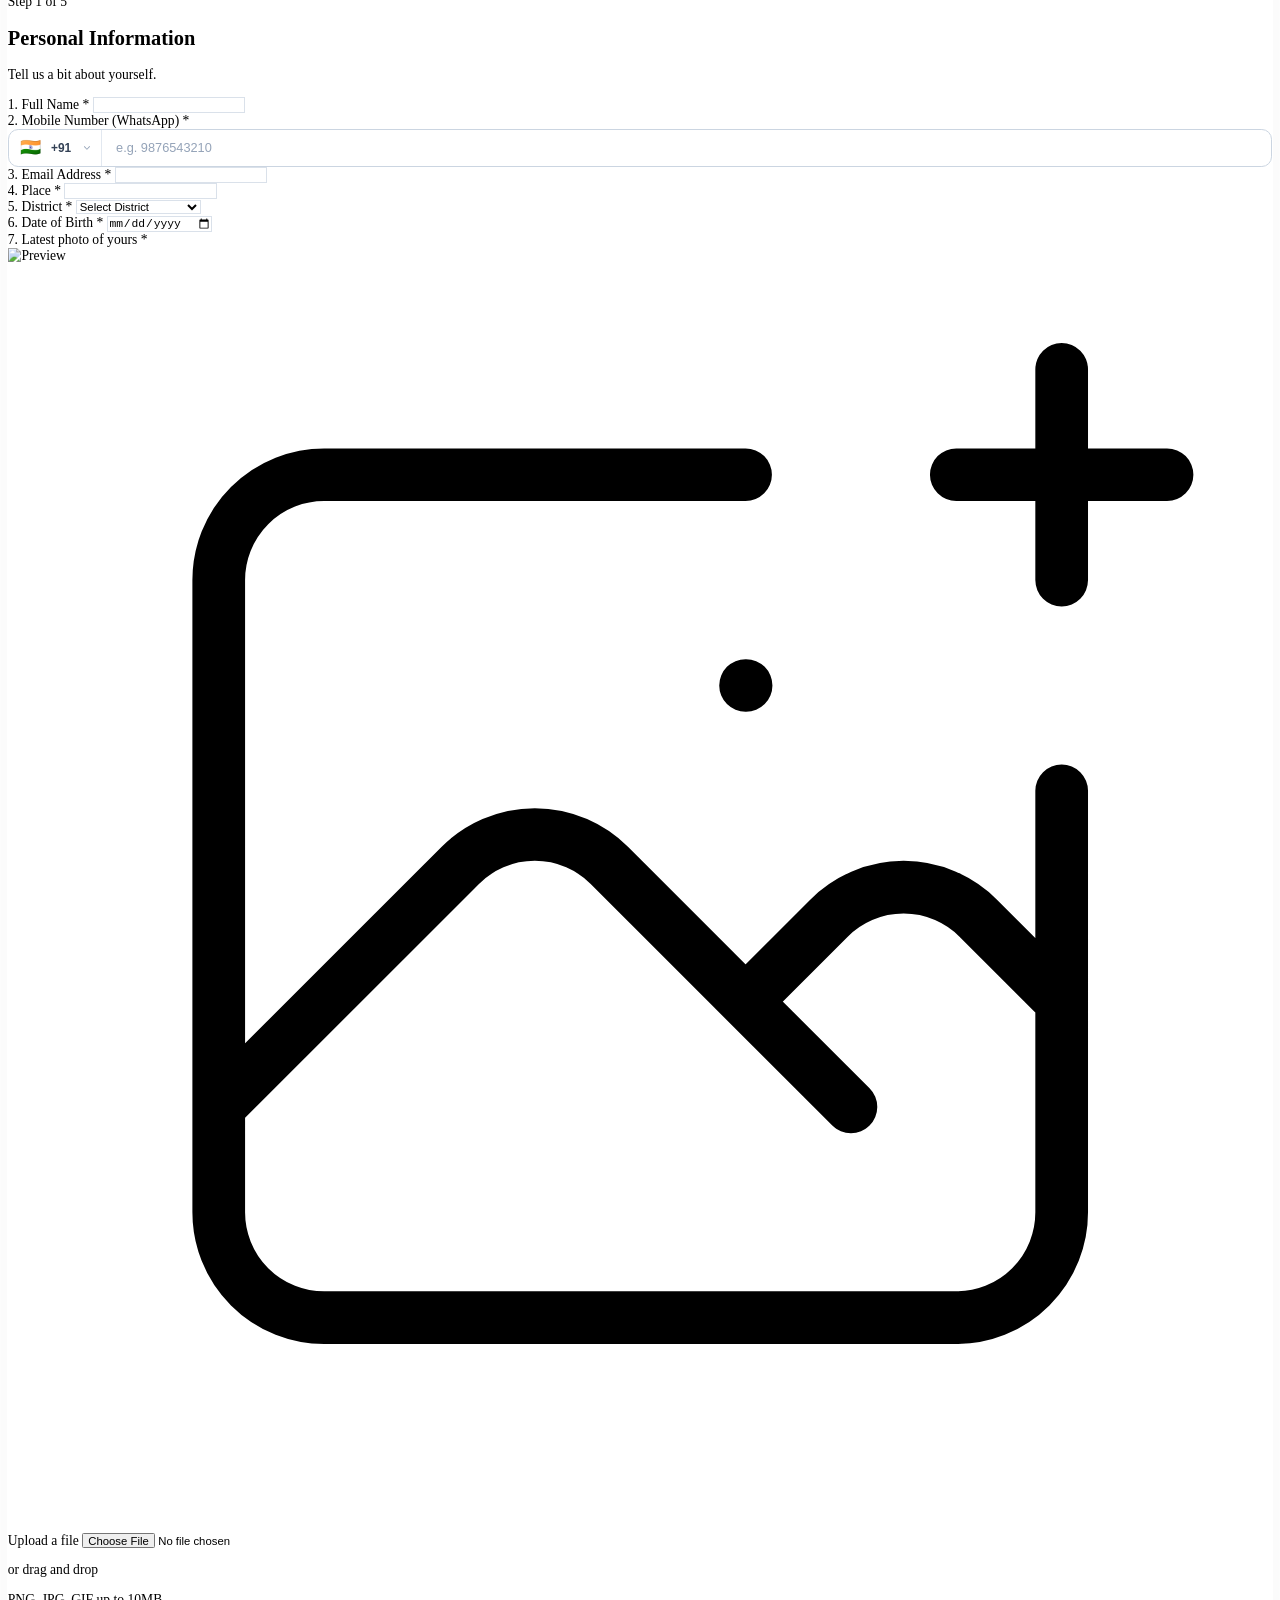
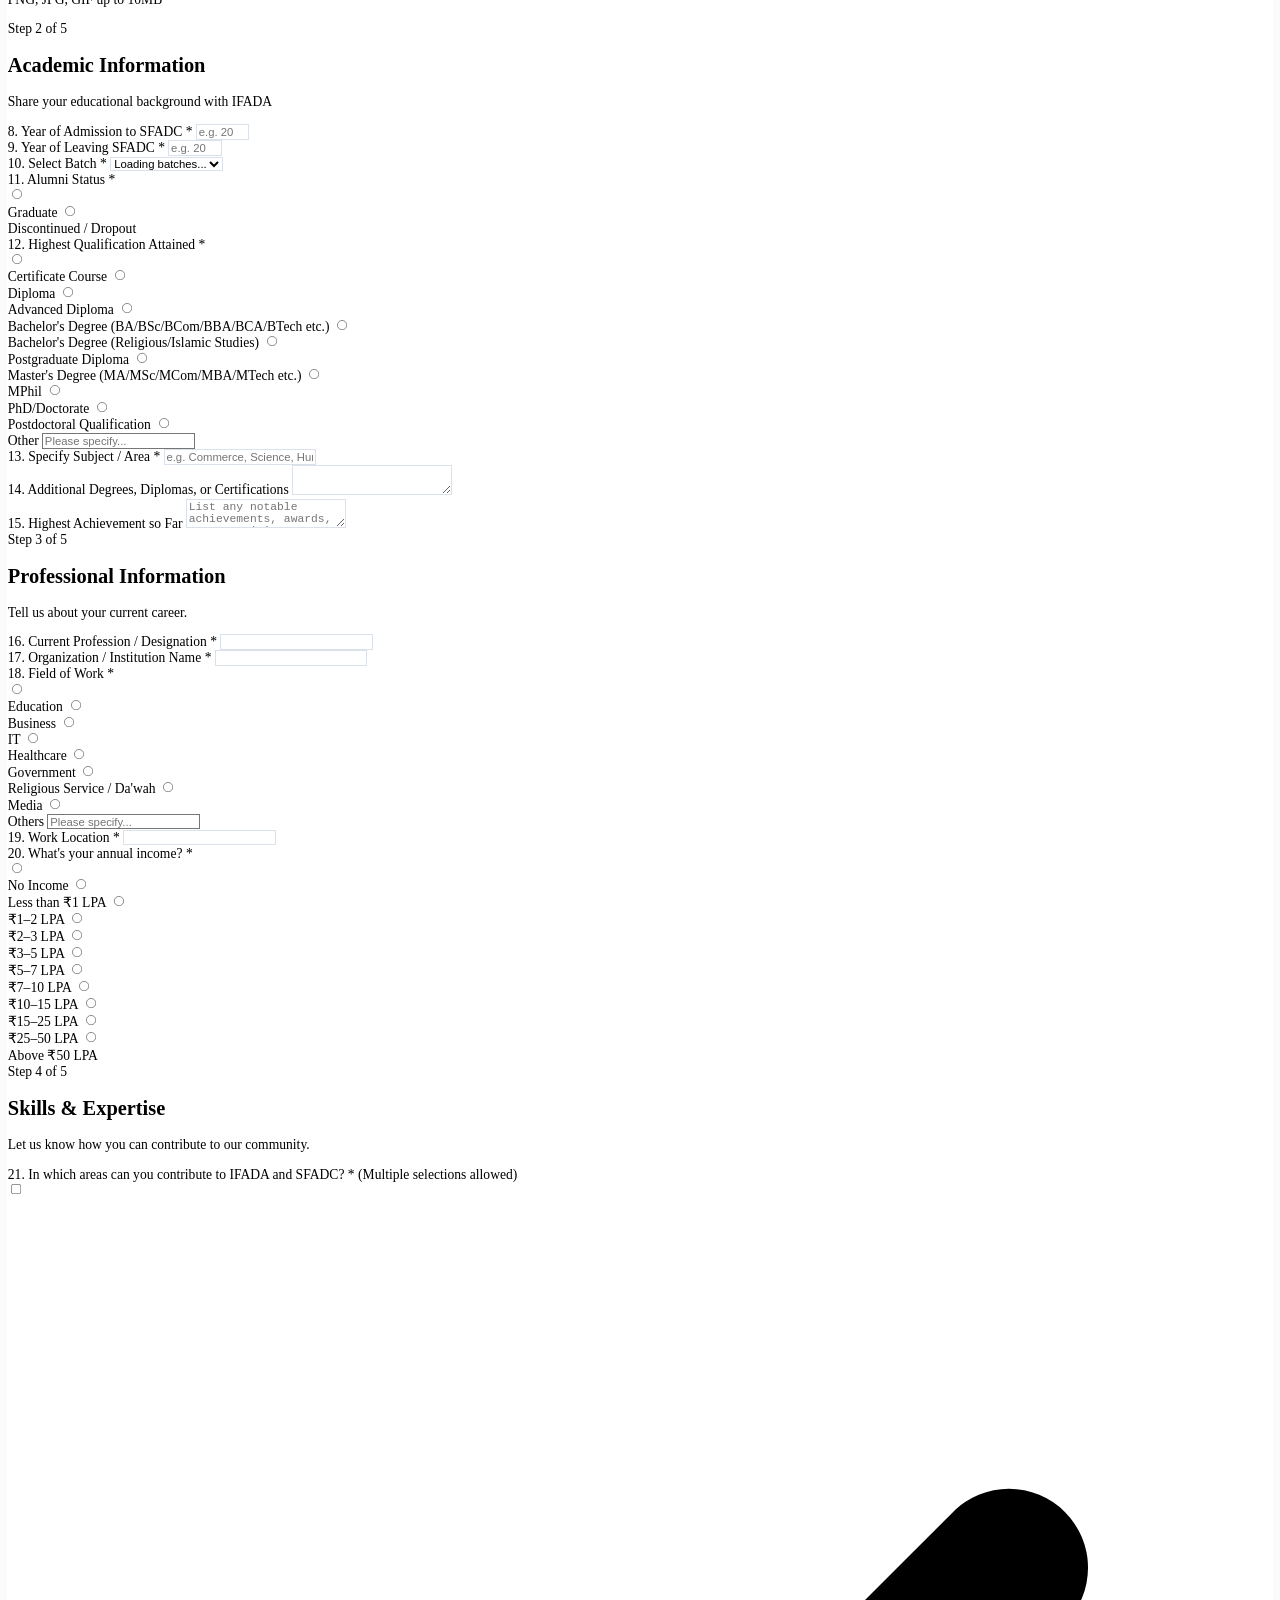
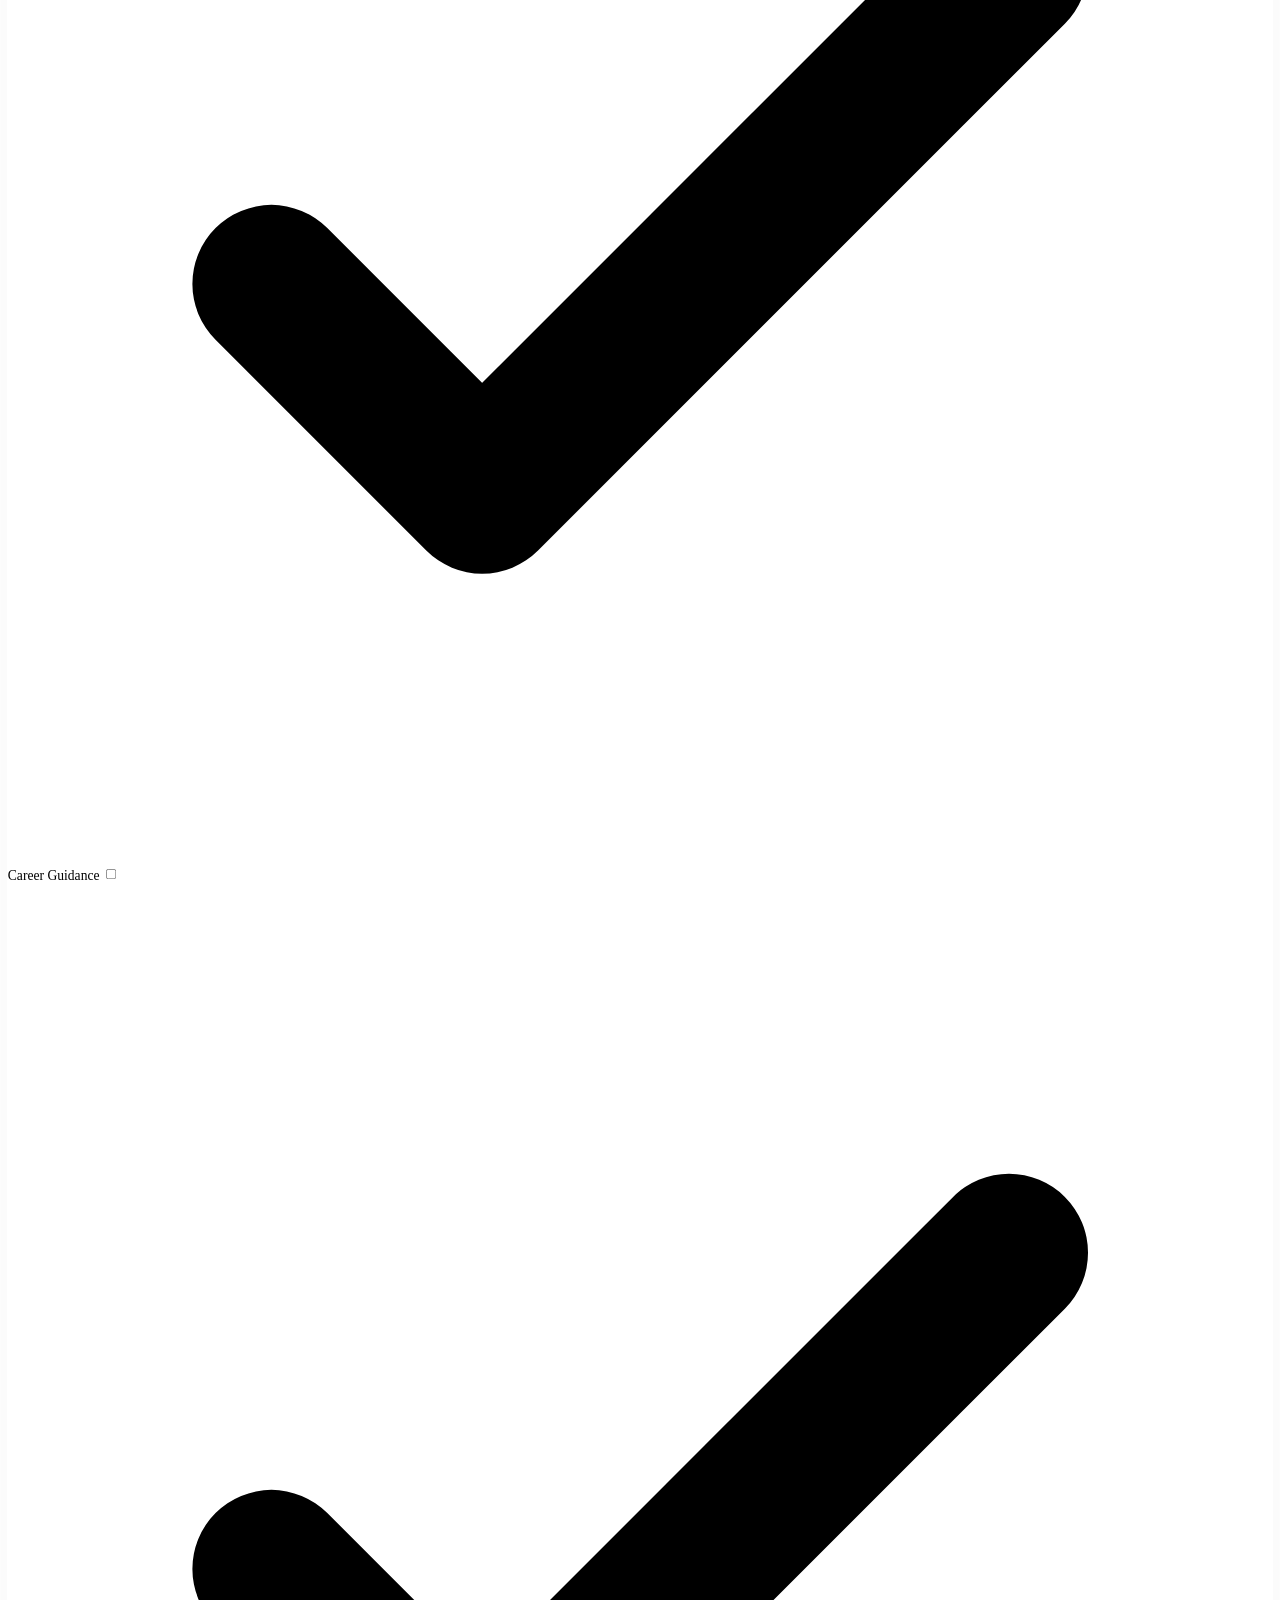
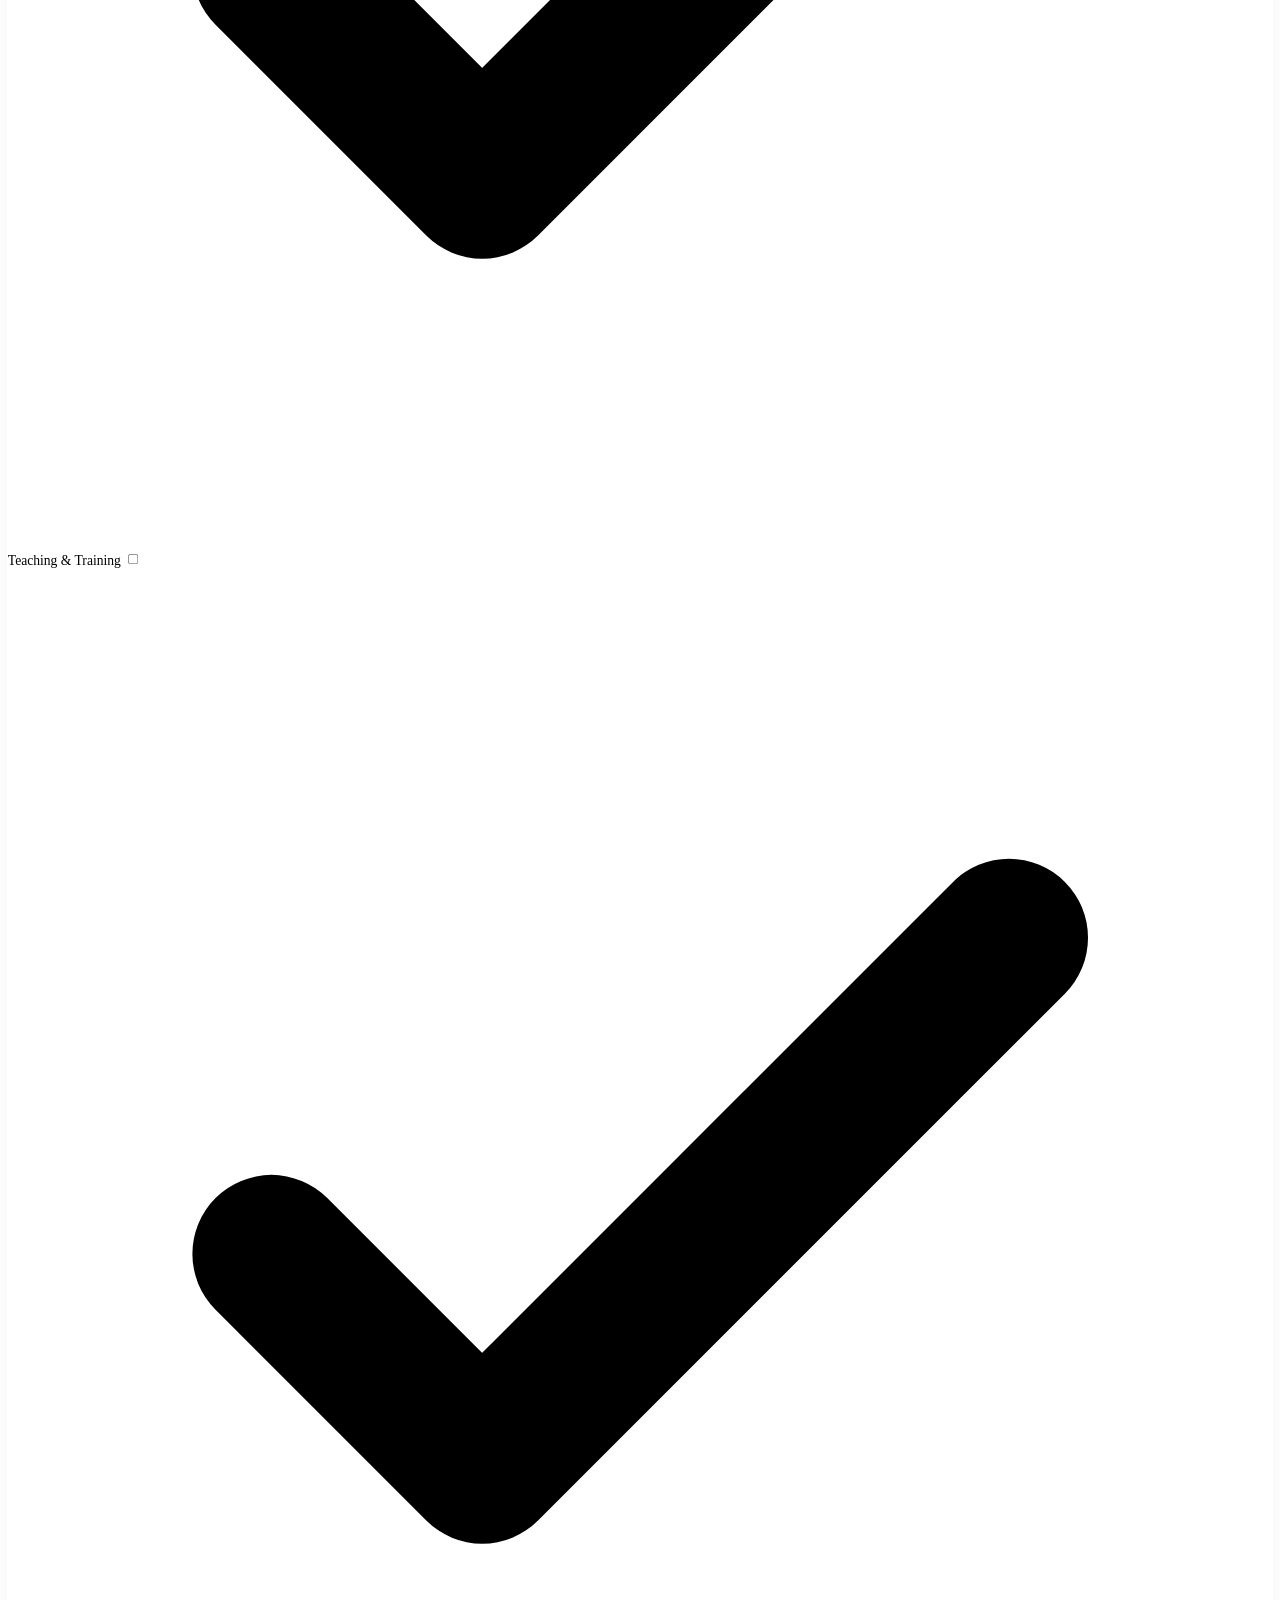
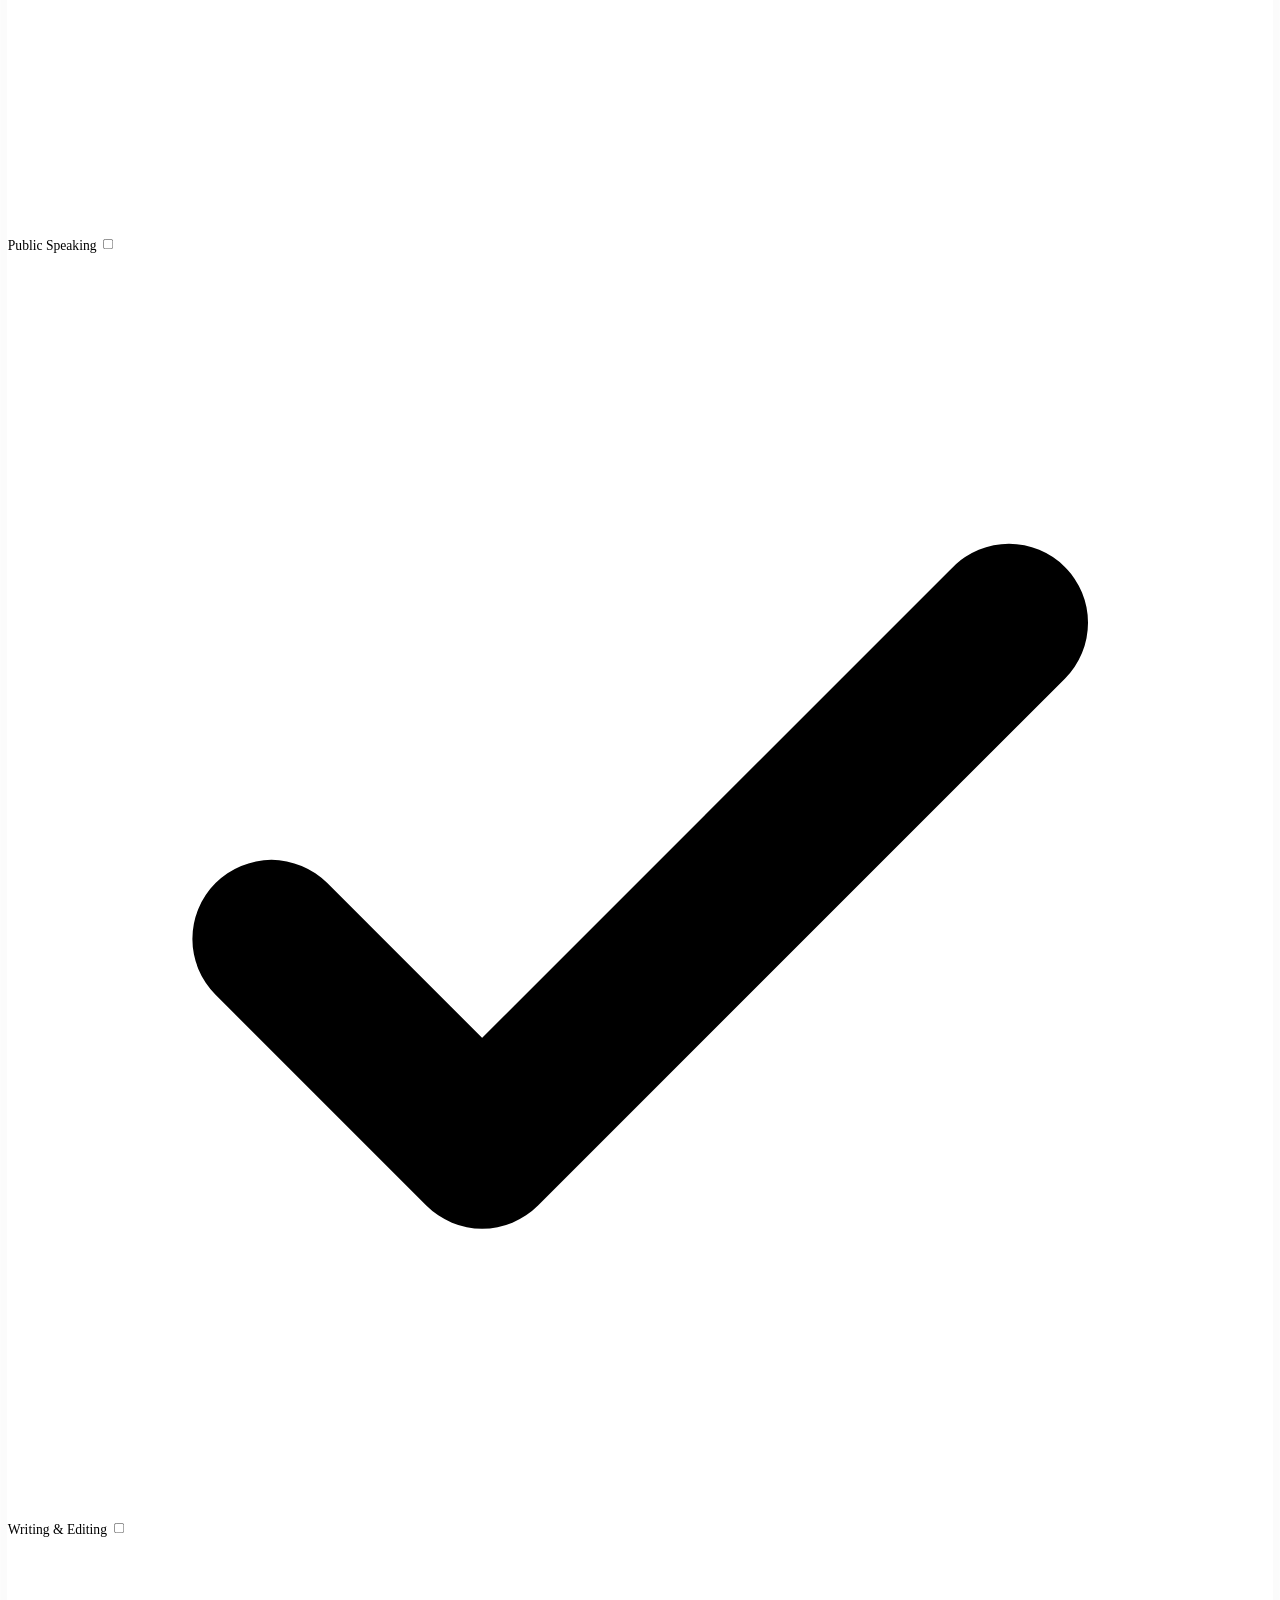
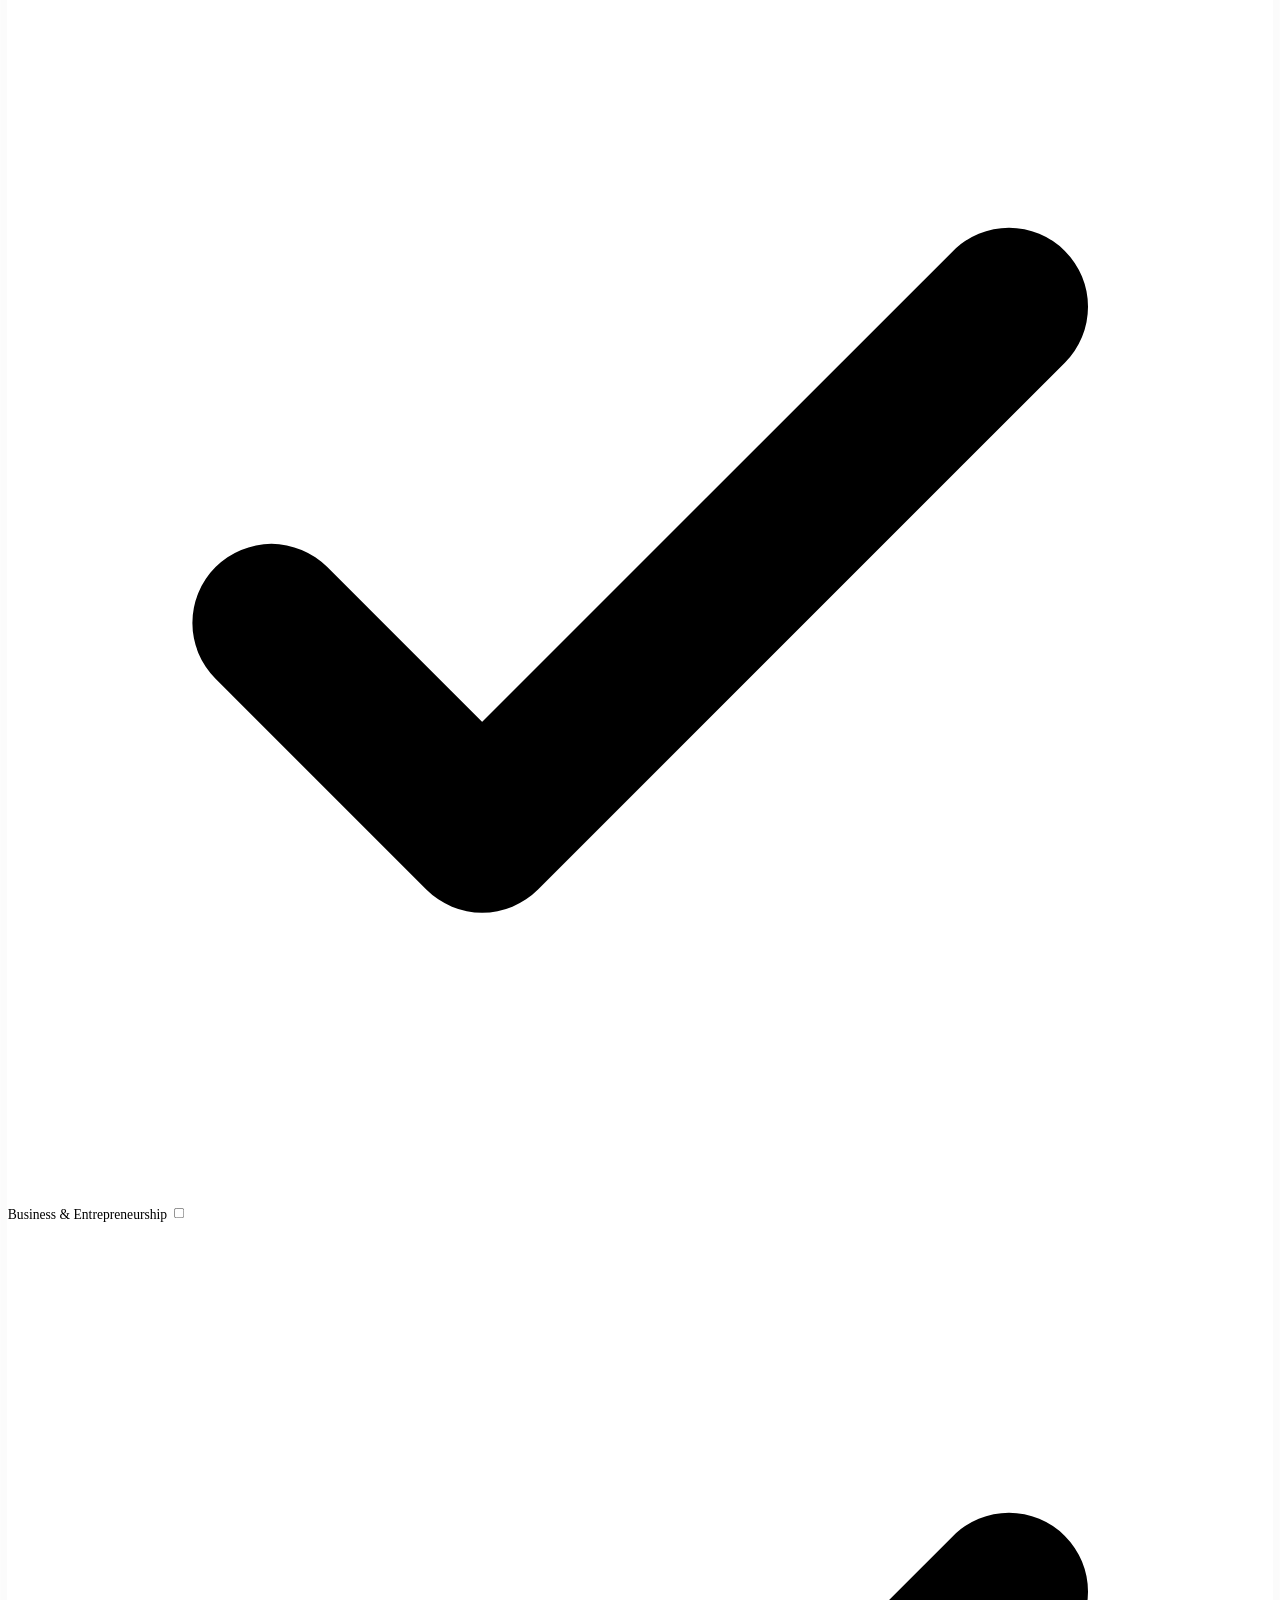
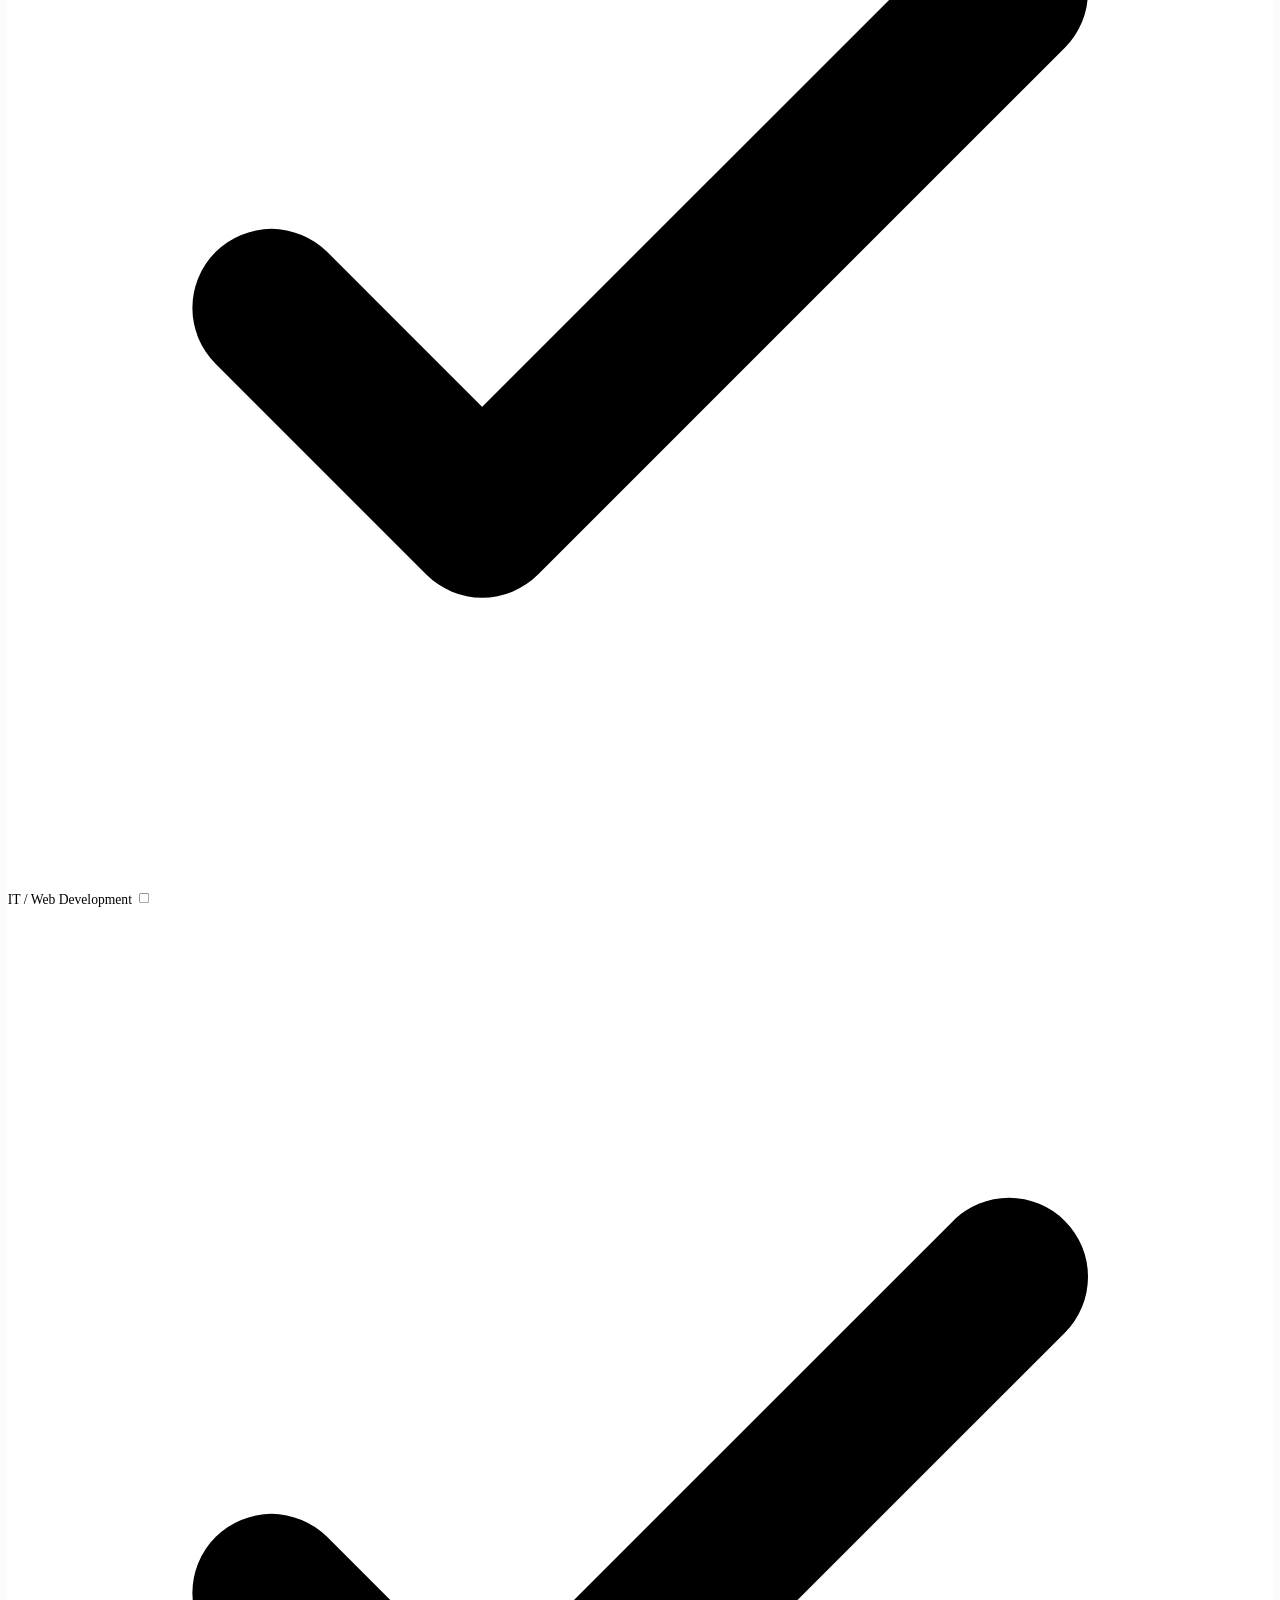
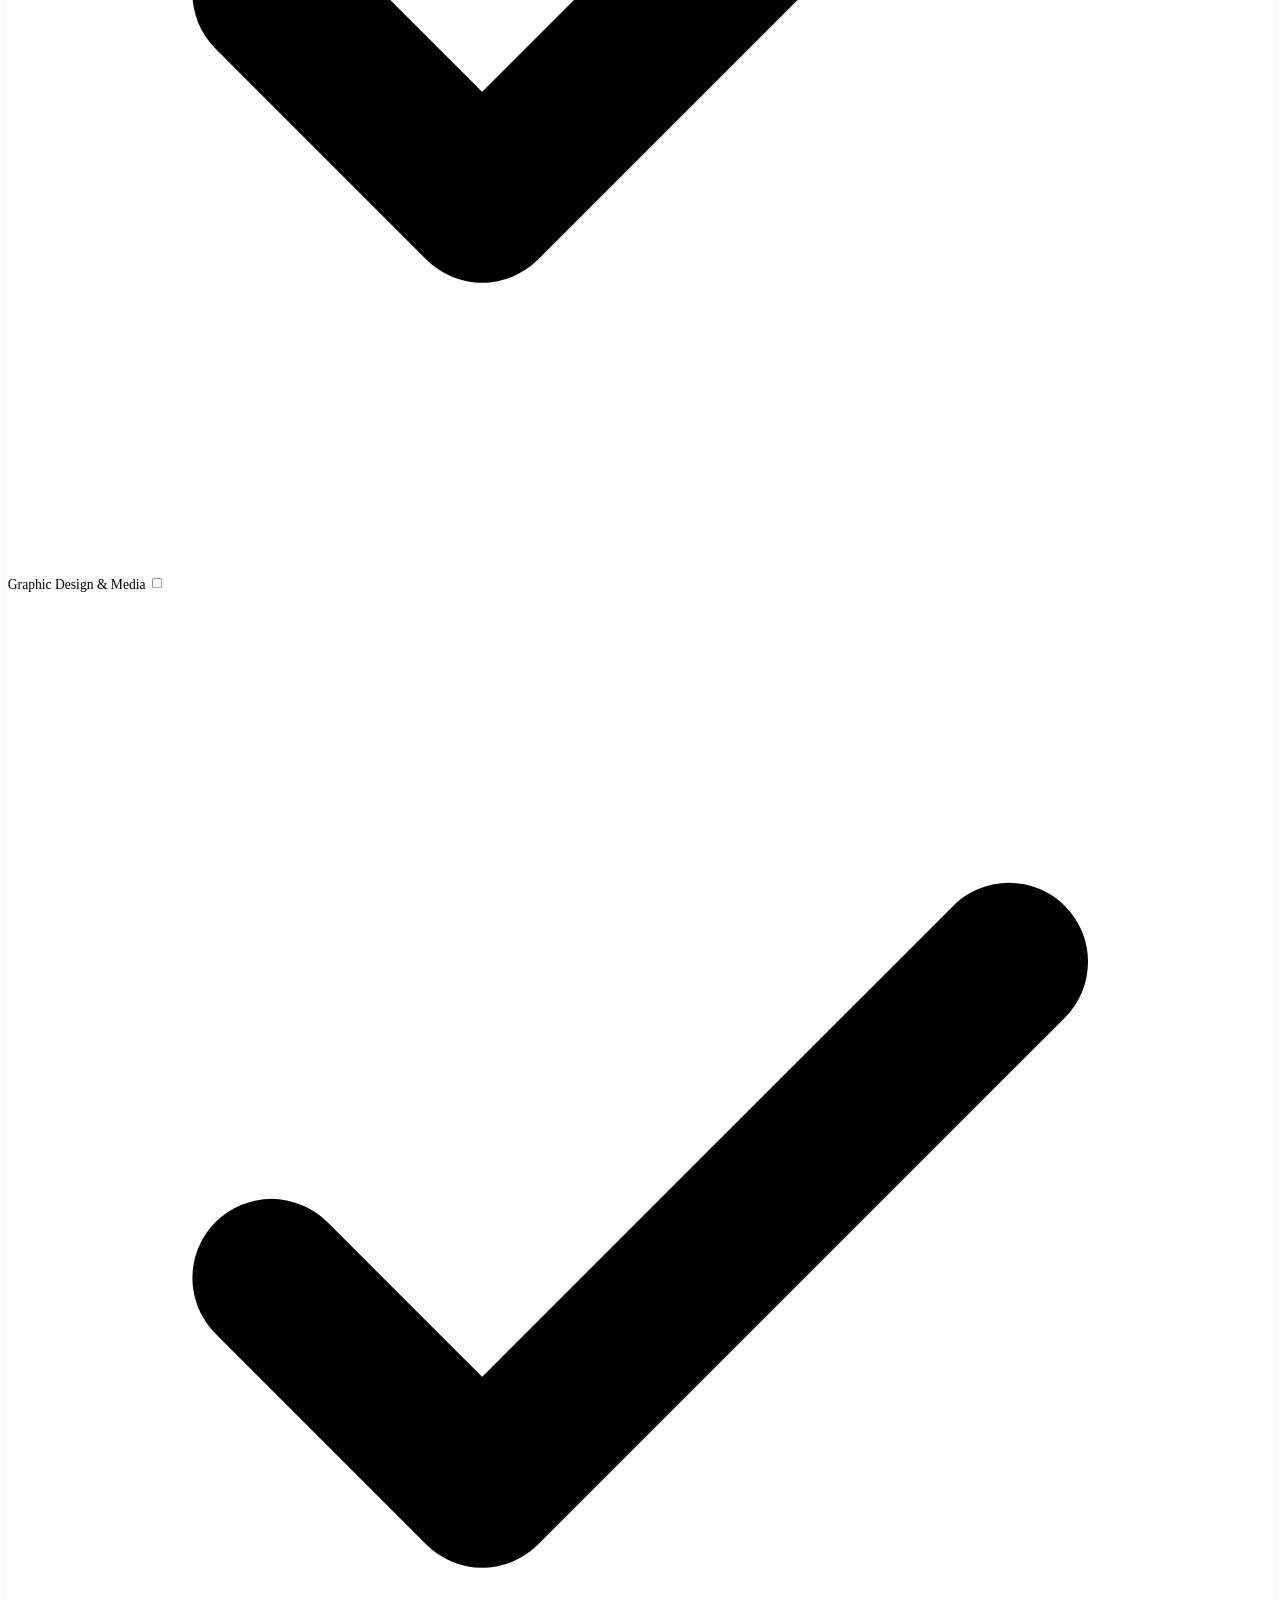
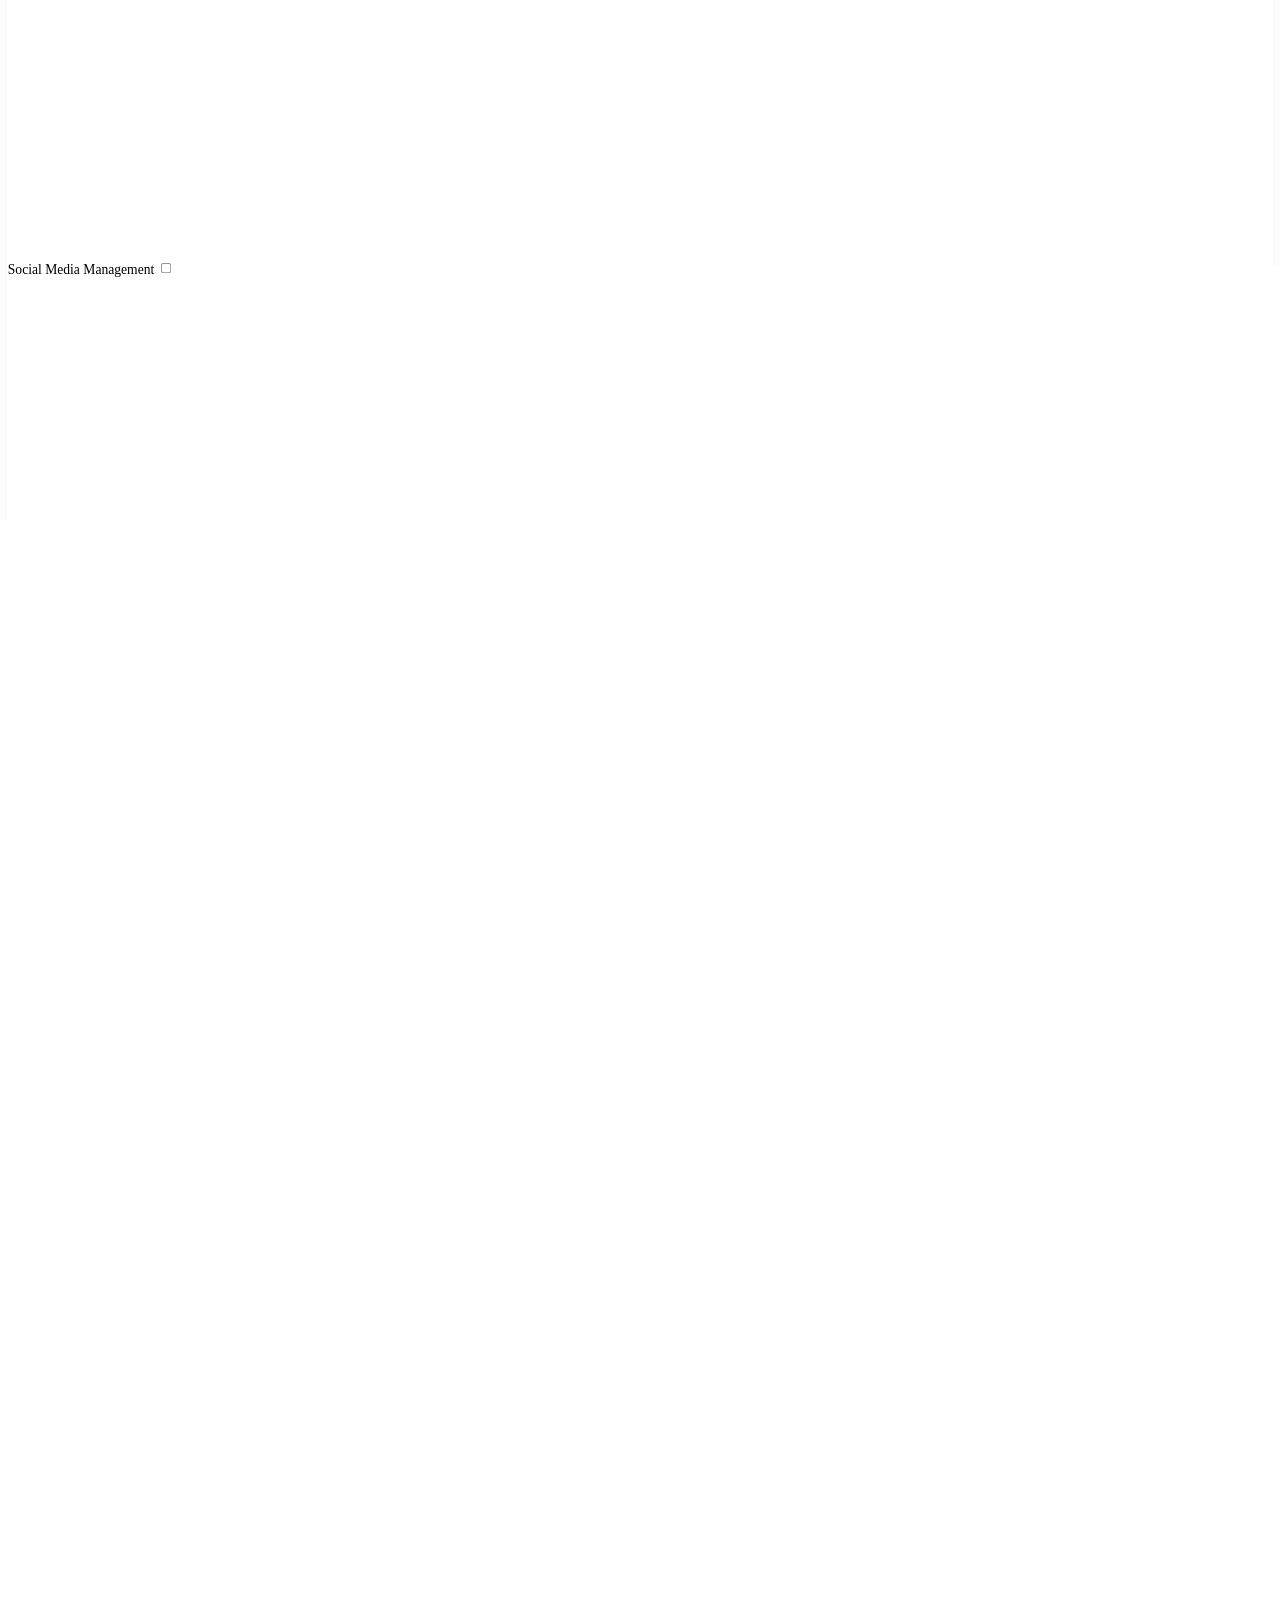
==== commit 26f0697f: "lseted" ====
--- a/index.html
+++ b/index.html
@@ -852,7 +852,7 @@
                                 <label
                                     class="flex items-center p-3.5 px-6 border border-slate-200 rounded-2xl cursor-pointer hover:bg-slate-50/50 transition-all bg-white/50 relative overflow-hidden focus-within:ring-2 focus-within:ring-brand-500/20">
                                     <input type="radio" name="membership" value="Pay now" class="sr-only peer"
-                                        id="membershipPayNow">
+                                        id="membershipPayNow" checked>
                                     <div
                                         class="absolute inset-0 border-2 border-transparent peer-checked:border-brand-500 rounded-2xl transition-all pointer-events-none">
                                     </div>
@@ -871,7 +871,7 @@
                                 <label
                                     class="flex items-center p-3.5 px-6 border border-slate-200 rounded-2xl cursor-pointer hover:bg-slate-50/50 transition-all bg-white/50 relative overflow-hidden focus-within:ring-2 focus-within:ring-brand-500/20">
                                     <input type="radio" name="membership" value="Pay later" class="sr-only peer"
-                                        id="membershipPayLater" checked>
+                                        id="membershipPayLater">
                                     <div
                                         class="absolute inset-0 border-2 border-transparent peer-checked:border-brand-500 rounded-2xl transition-all pointer-events-none">
                                     </div>
@@ -891,12 +891,12 @@
 
                             <!-- Membership Payment Details Sub-panel -->
                             <div id="membershipDetailsPanel"
-                                class="hidden border border-brand-500/20 p-6 rounded-2xl bg-brand-500/5 space-y-4">
+                                class="border border-brand-500/20 p-6 rounded-2xl bg-brand-500/5 space-y-4">
                                 <h4 class="text-base font-bold text-brand-700 font-display">Generate Membership Card</h4>
                                 <p class="text-xs text-slate-500">Your card will be generated using your Full Name and Mobile Number from Step 1.</p>
 
                                 <!-- PG Student Checkbox inside the green details box -->
-                                <div class="mt-4 mb-4 flex items-center gap-3">
+                                <div id="pgStudentCheckContainer" class="mt-4 mb-4 flex items-center gap-3">
                                     <div class="checkbox-wrapper-12">
                                         <div class="cbx">
                                             <input type="checkbox" id="pgStudentCheck" name="pgStudent">
